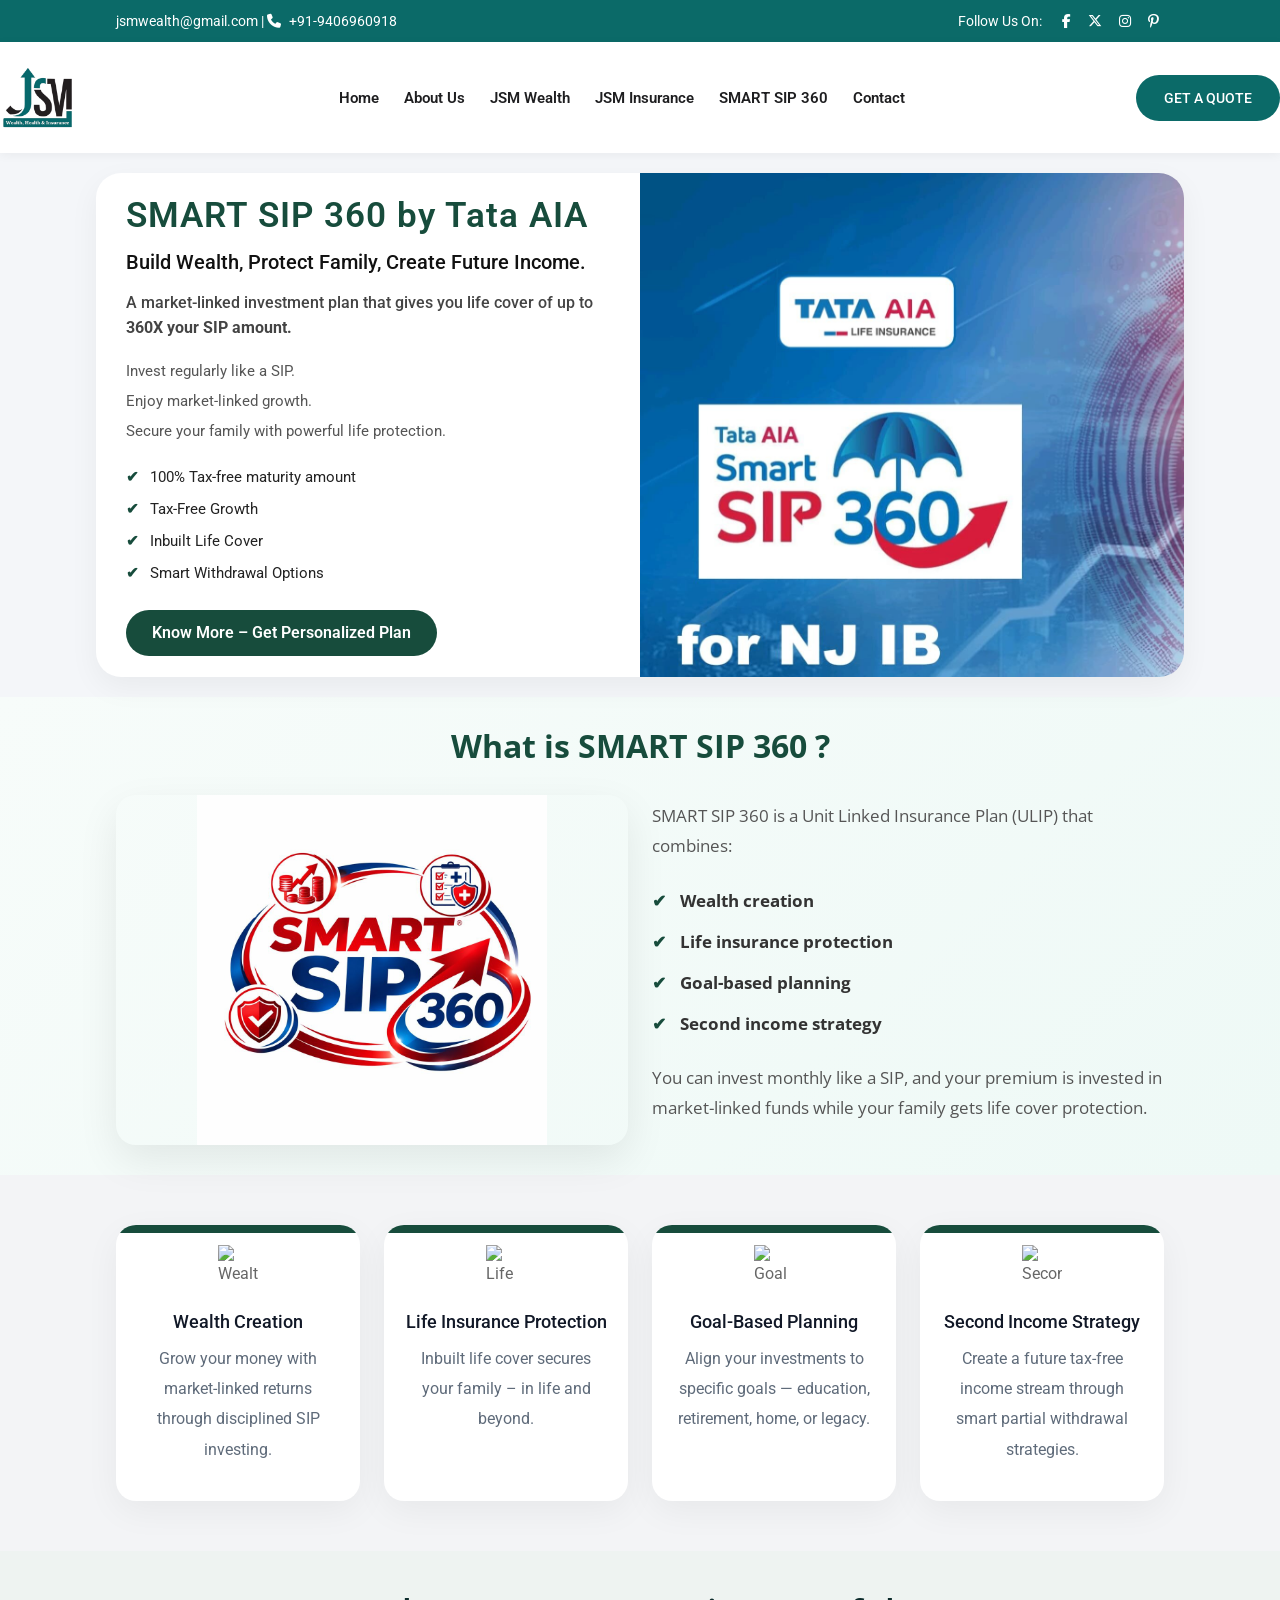
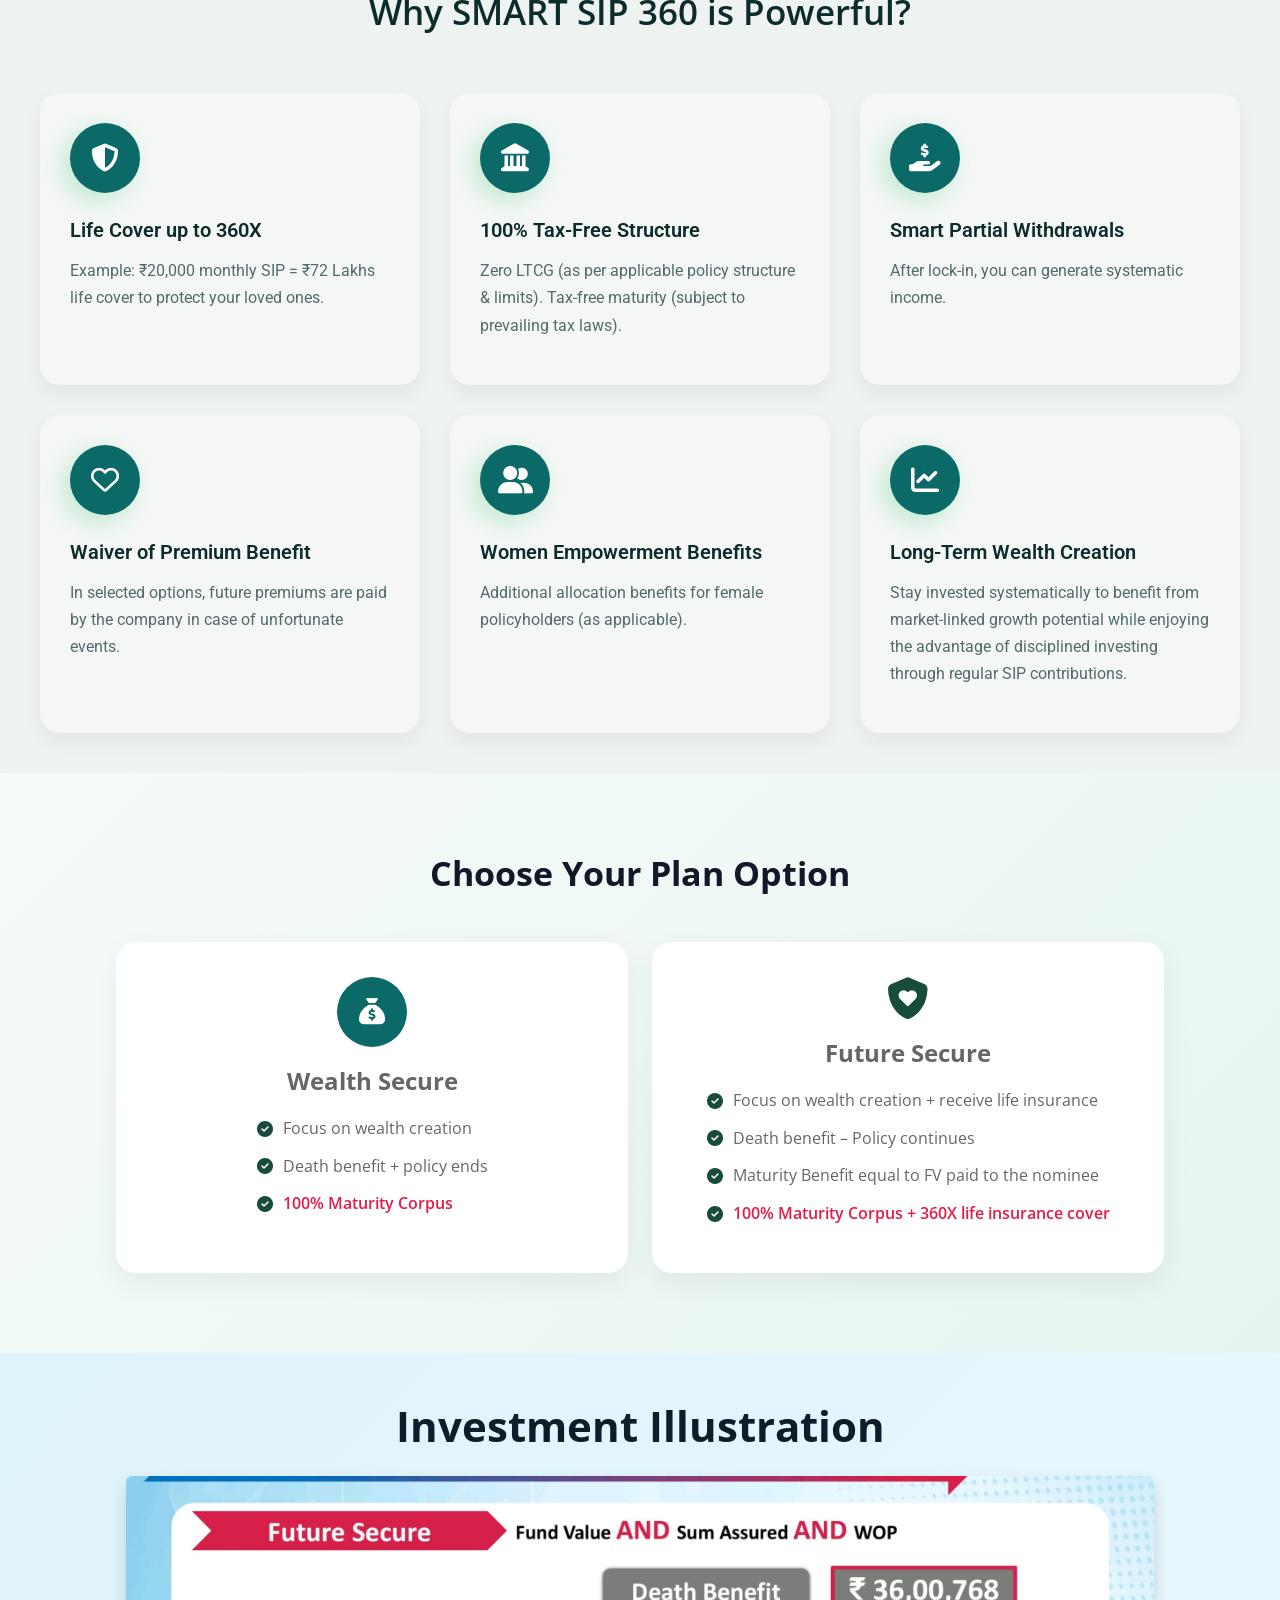
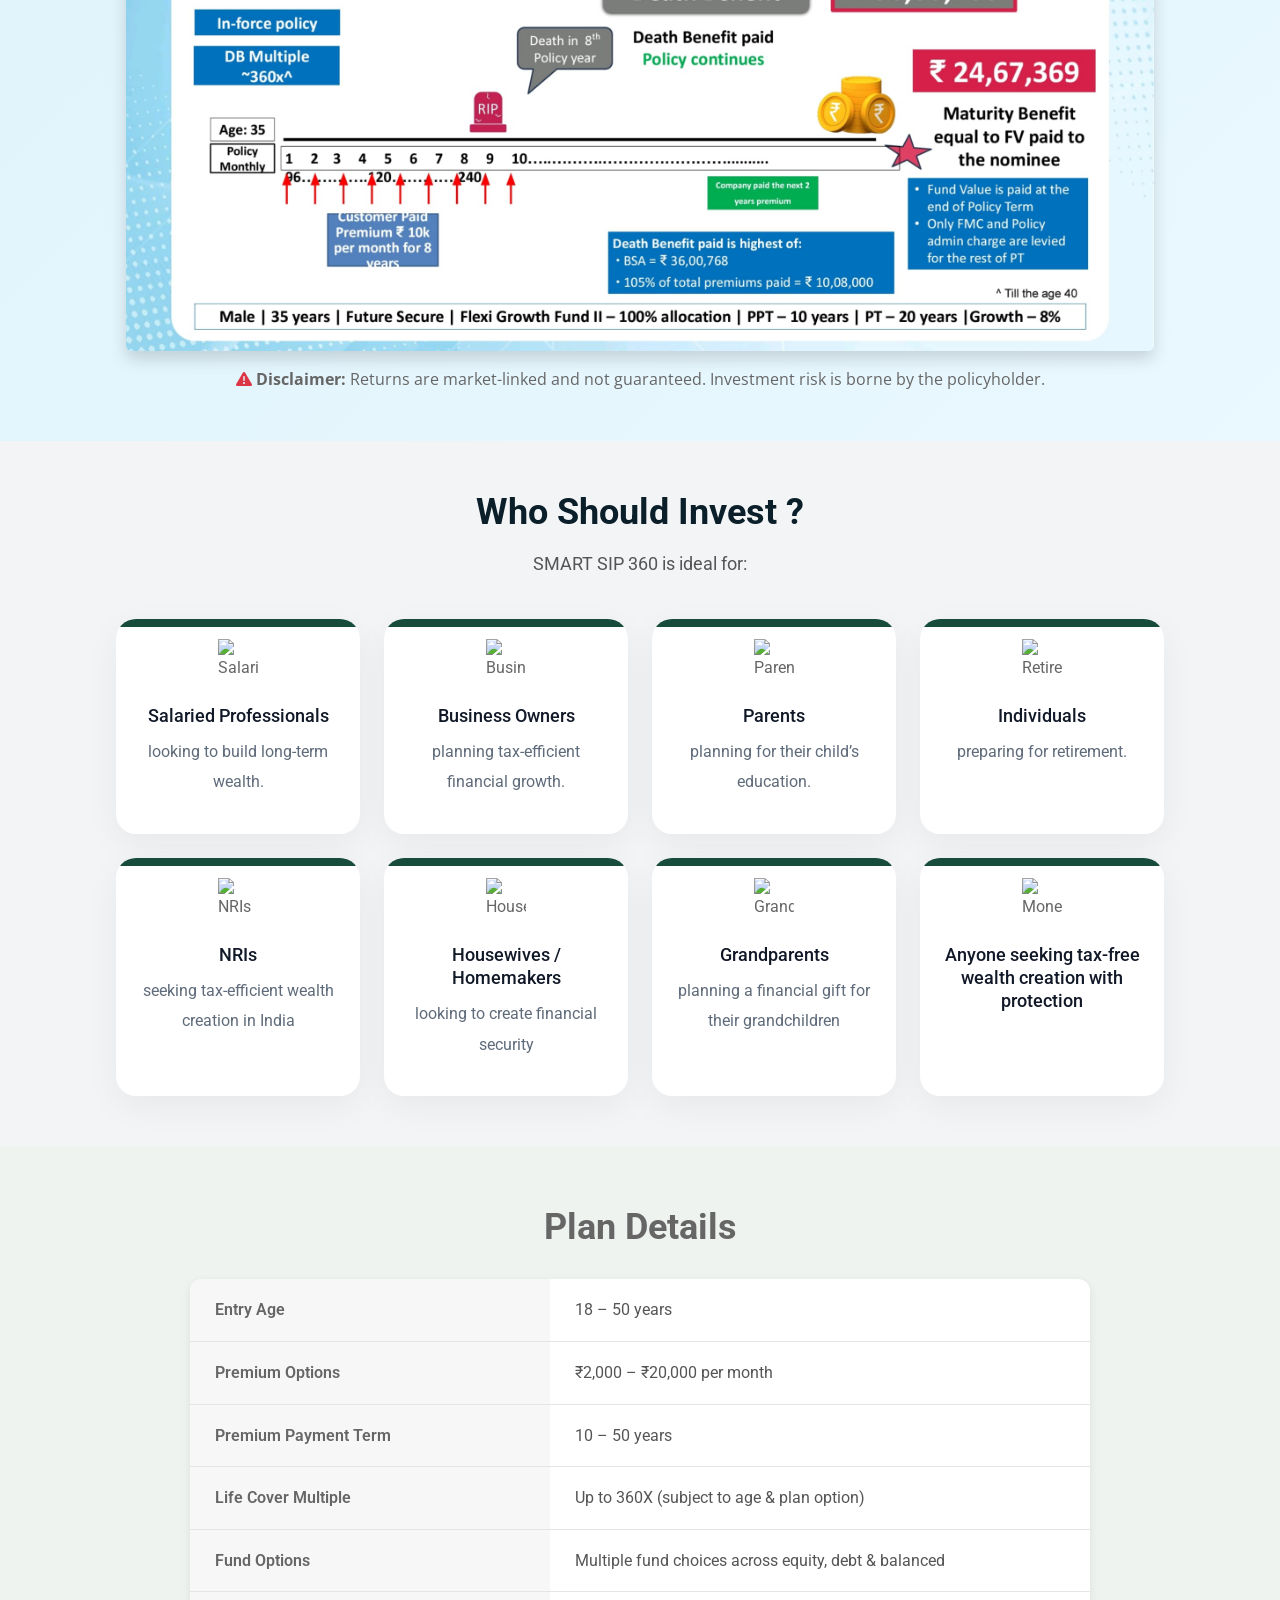
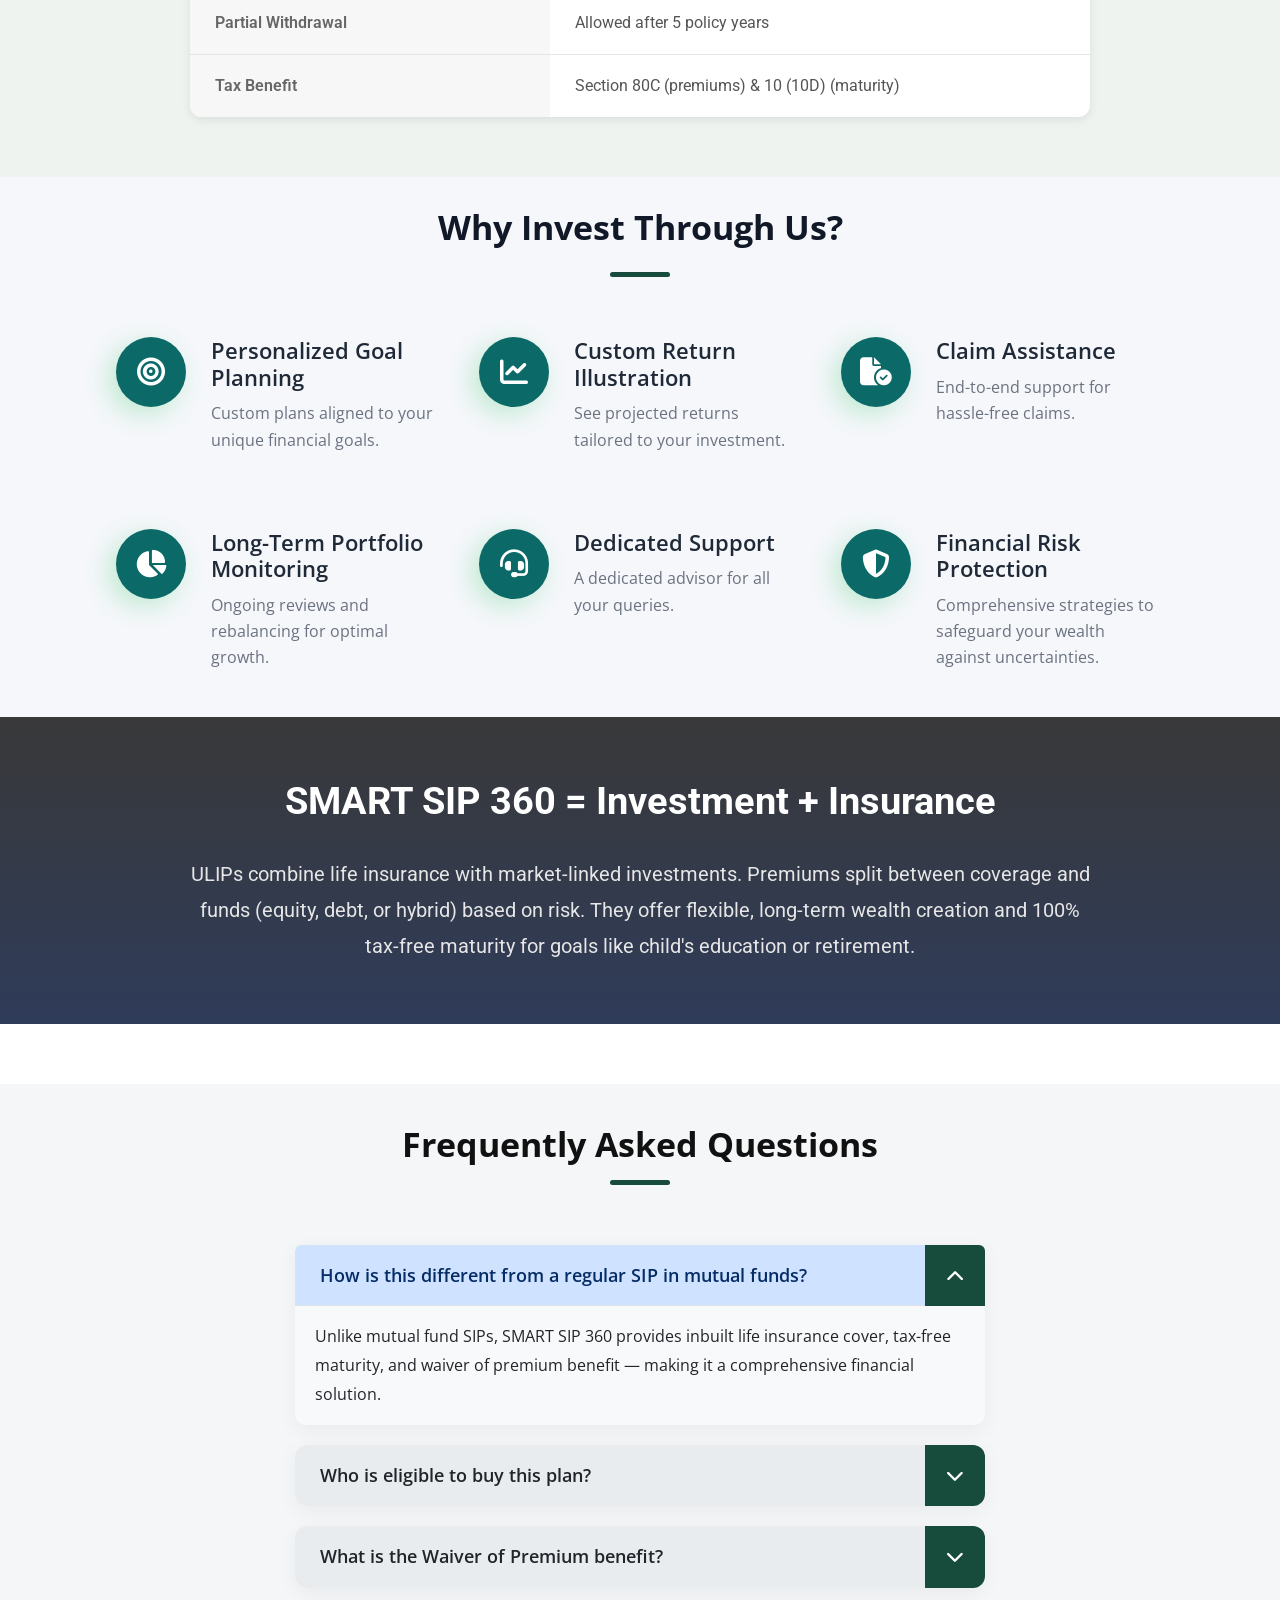
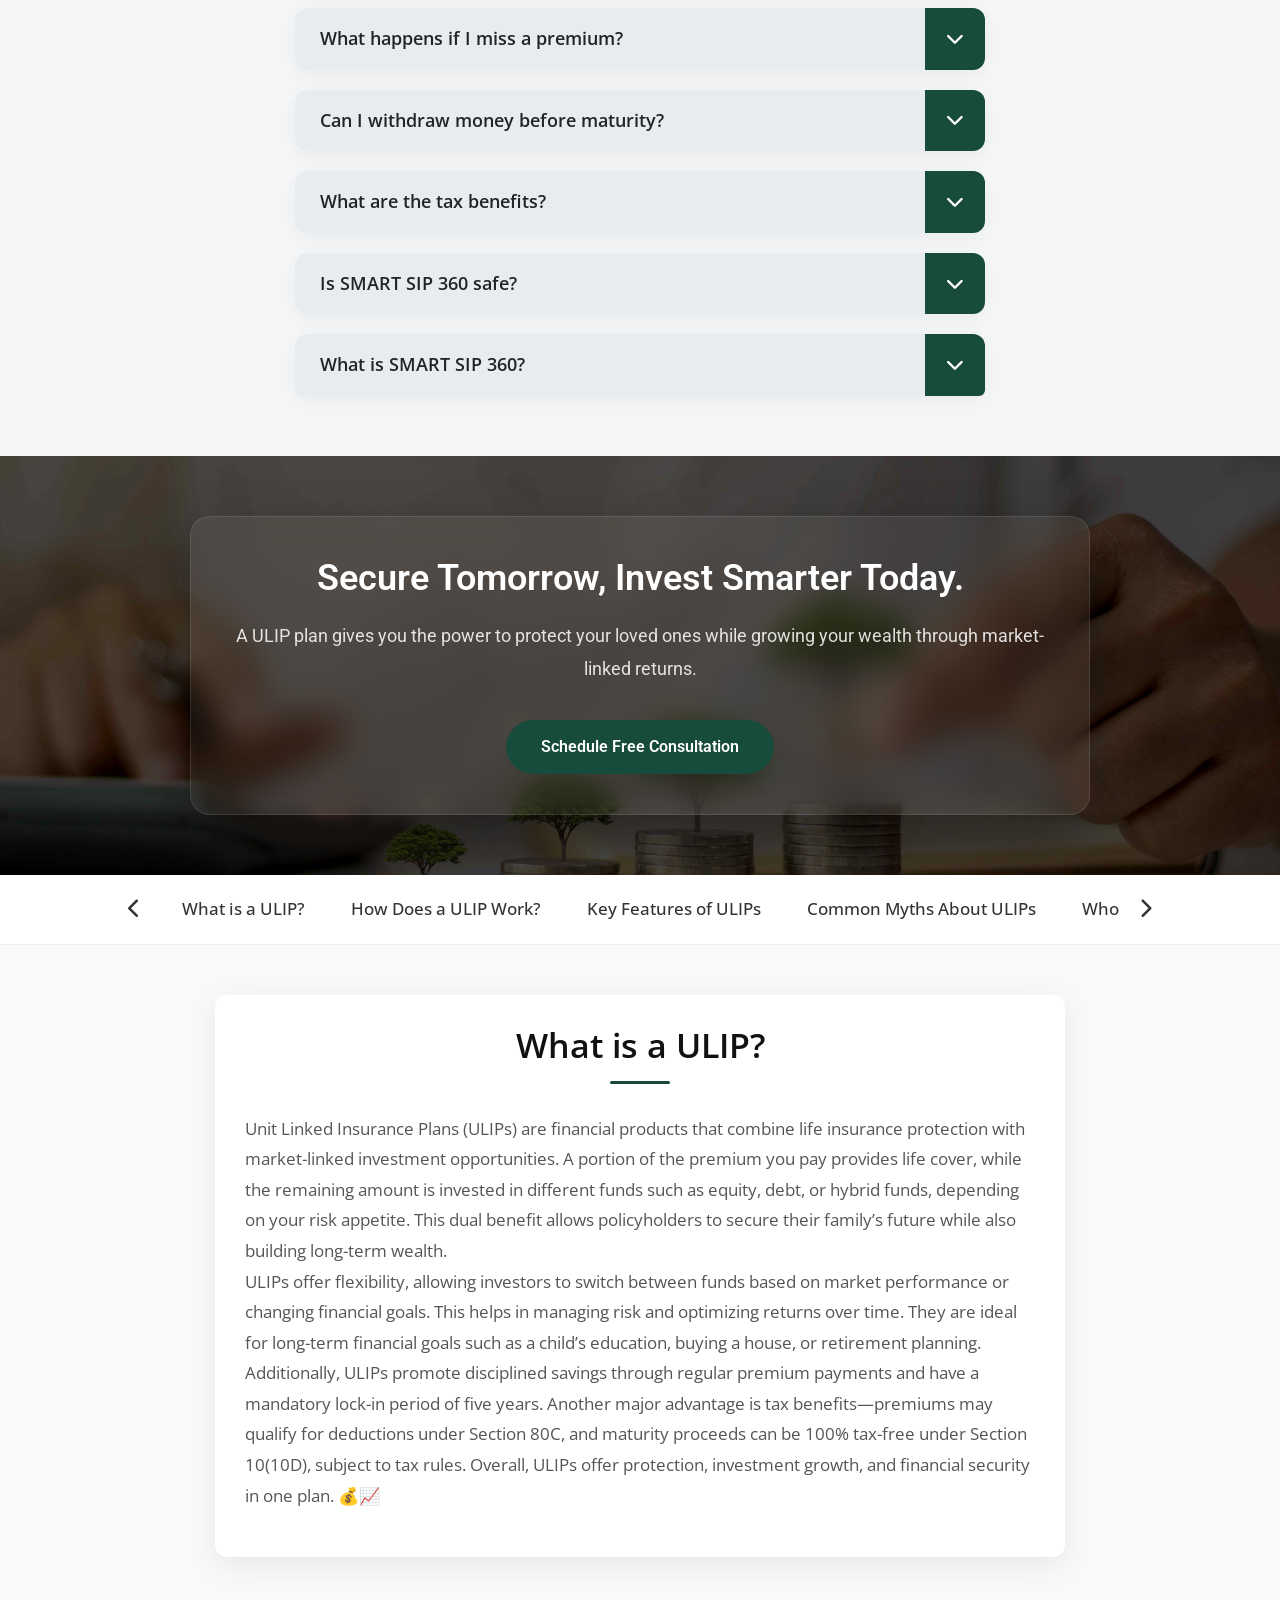
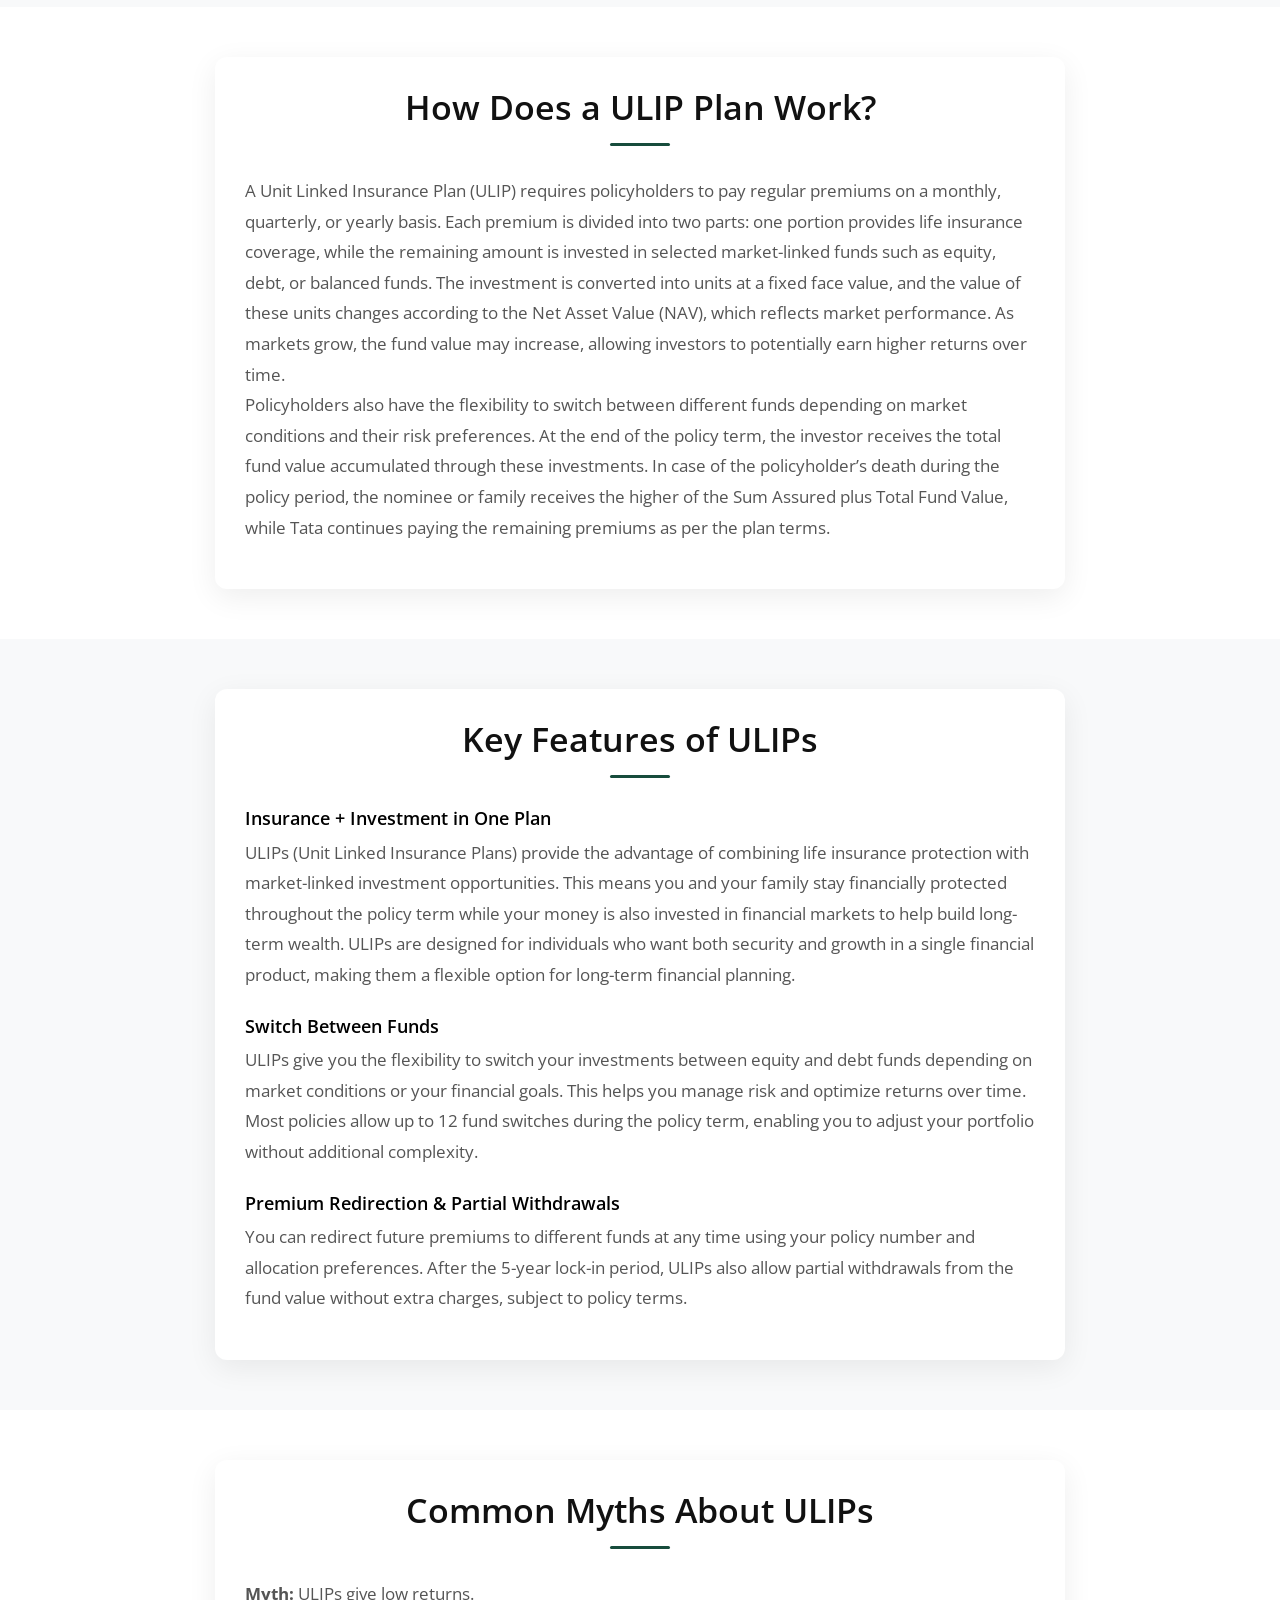
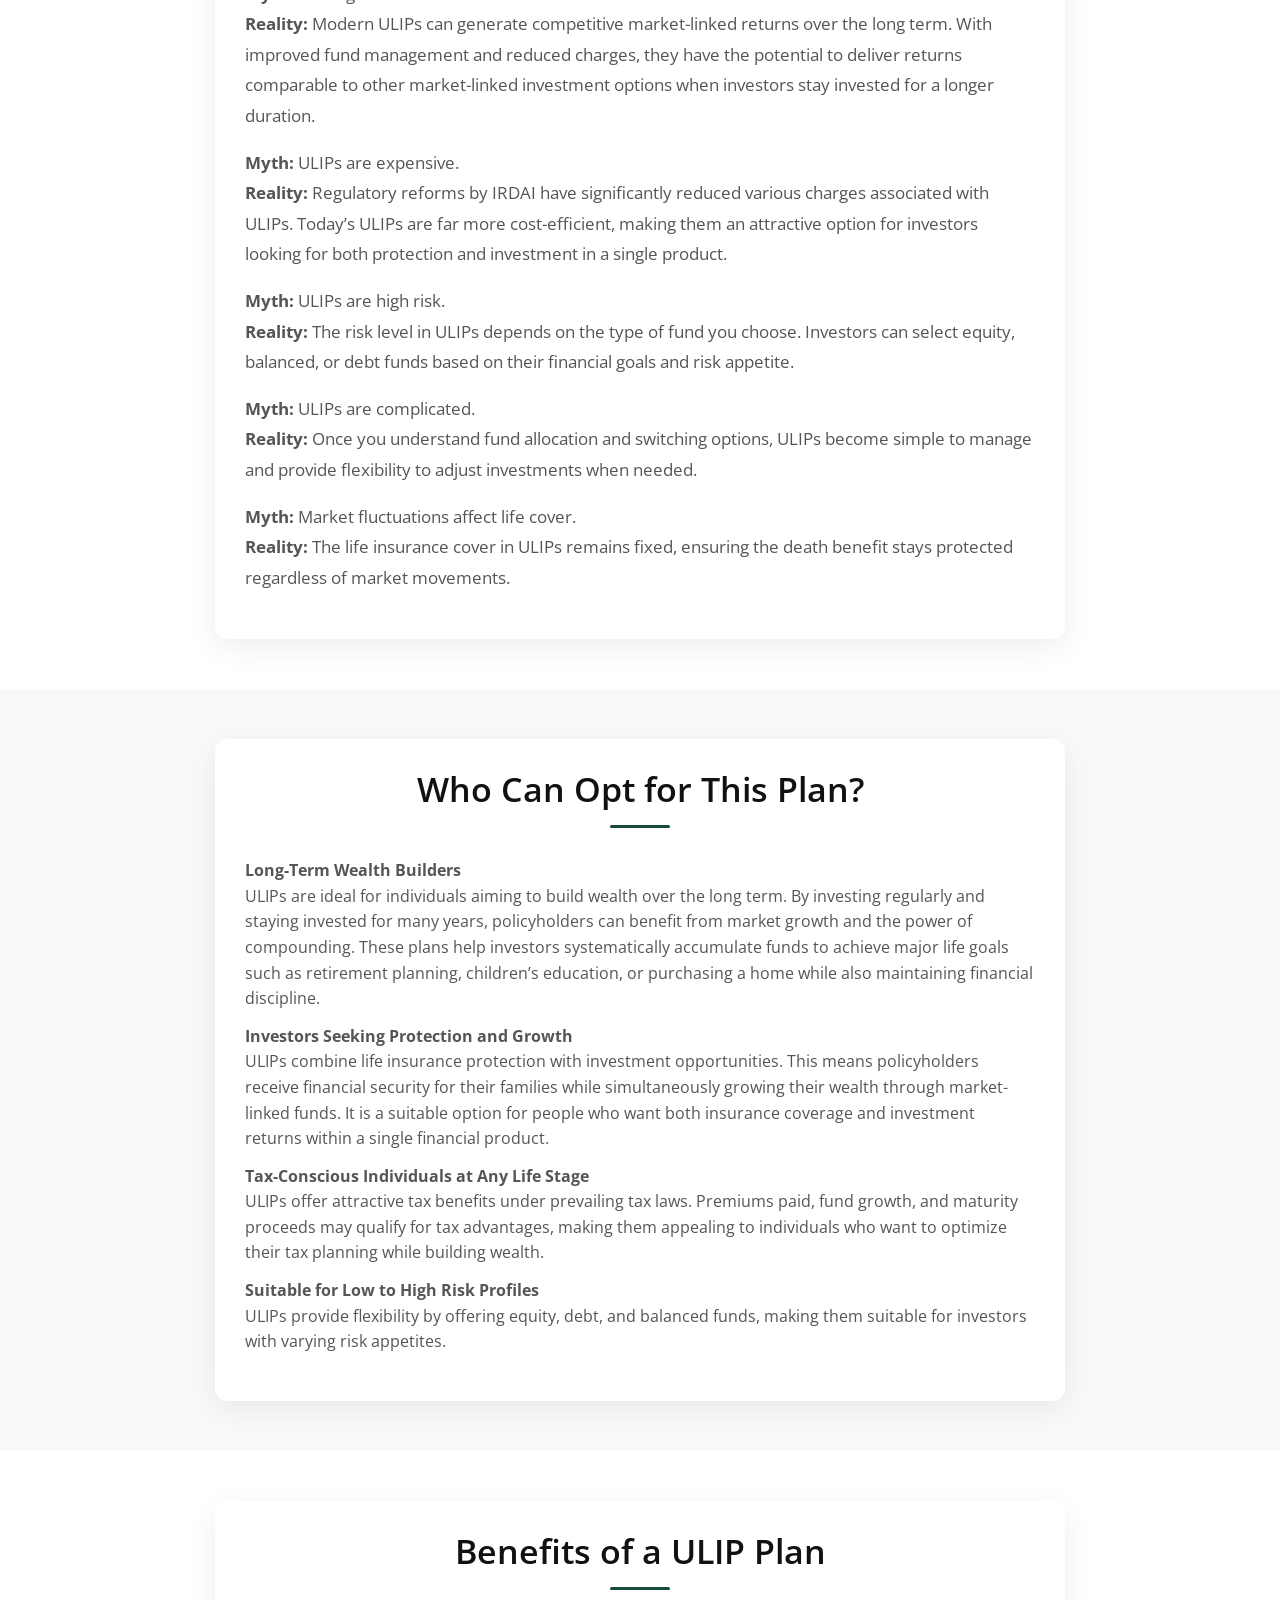
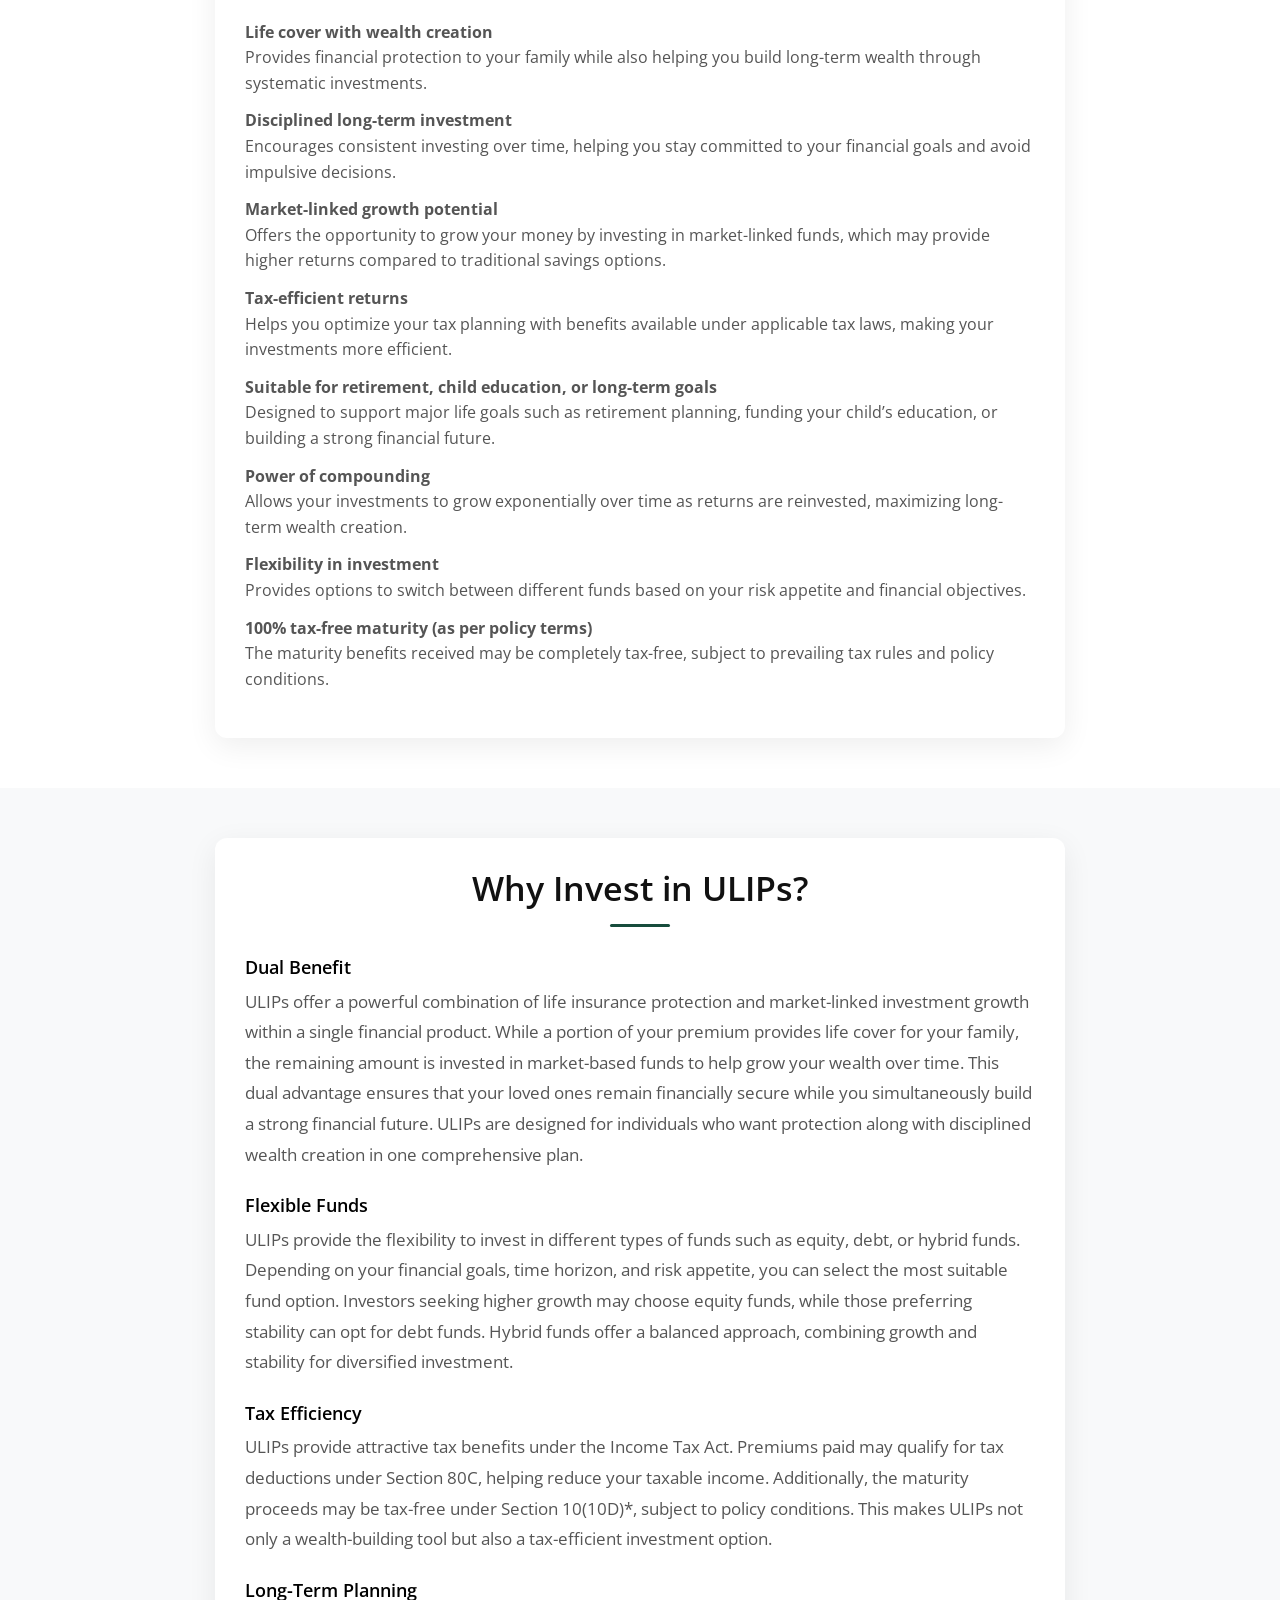
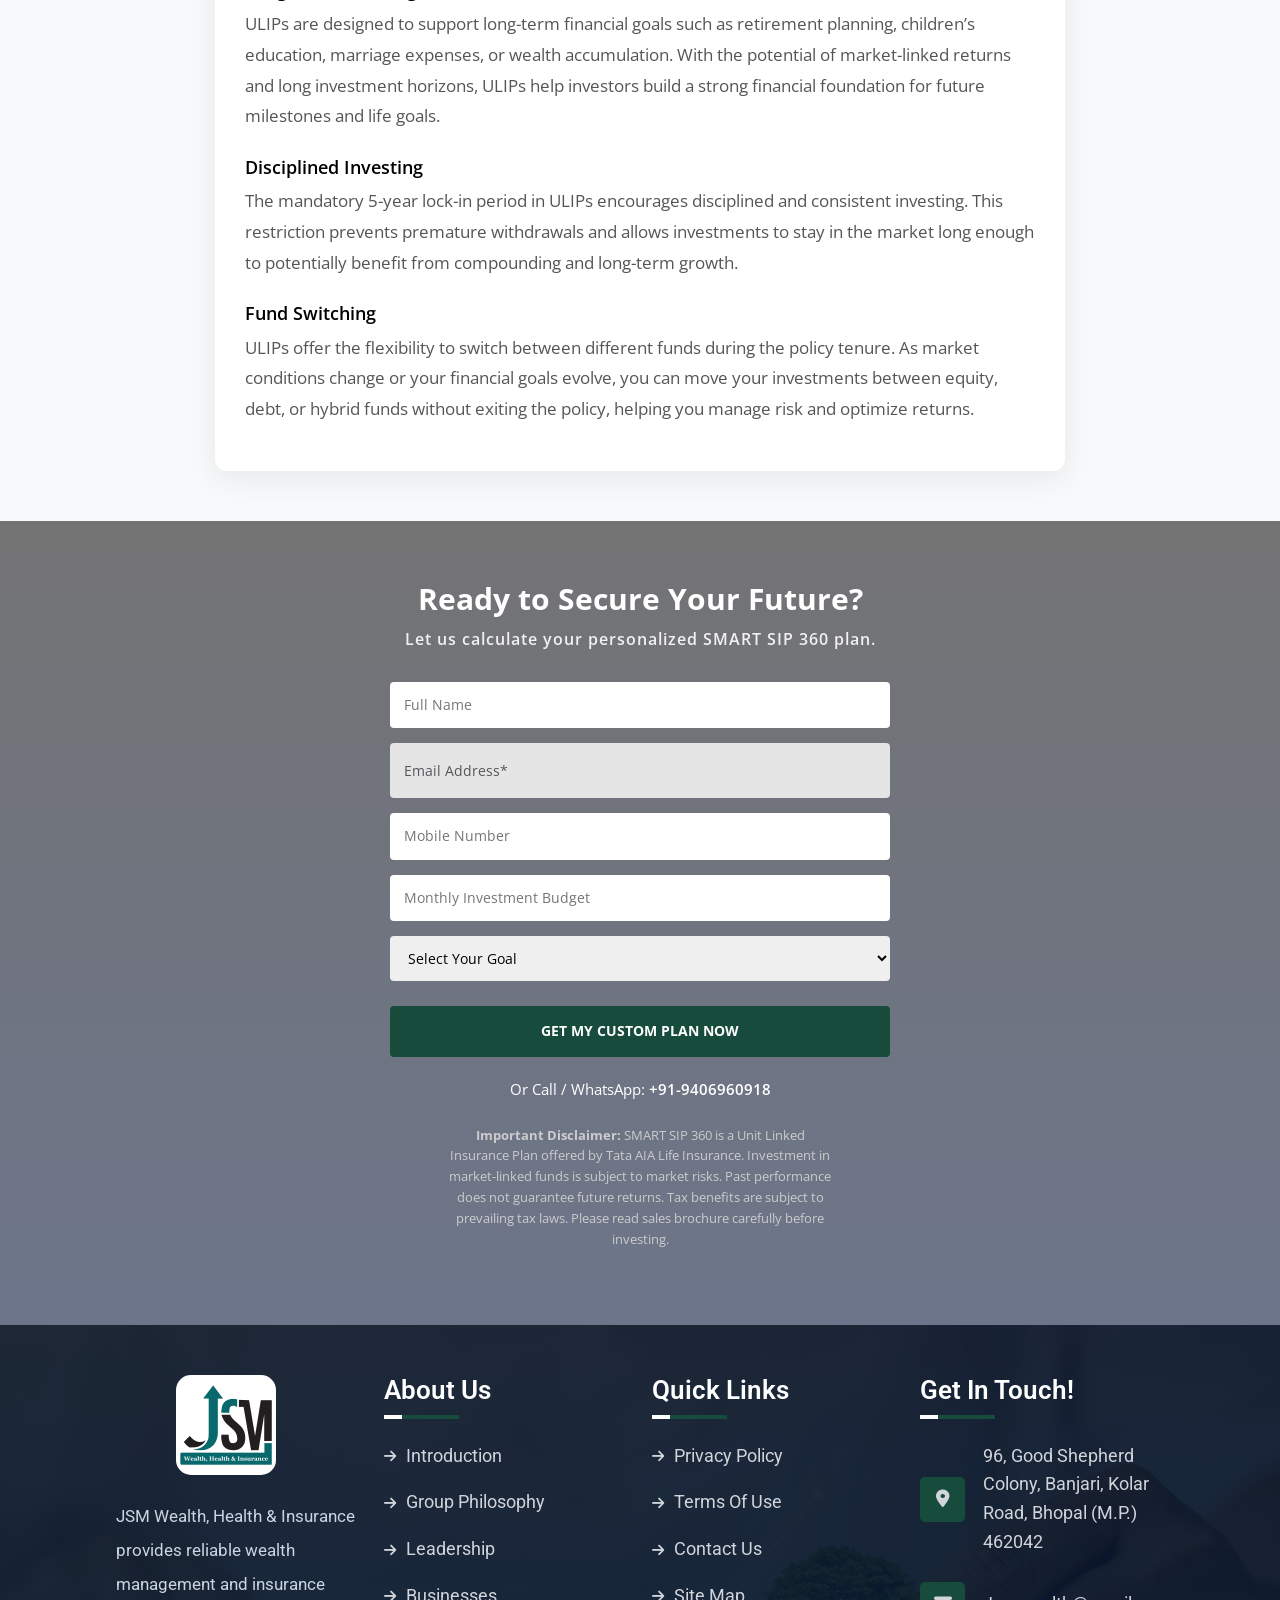
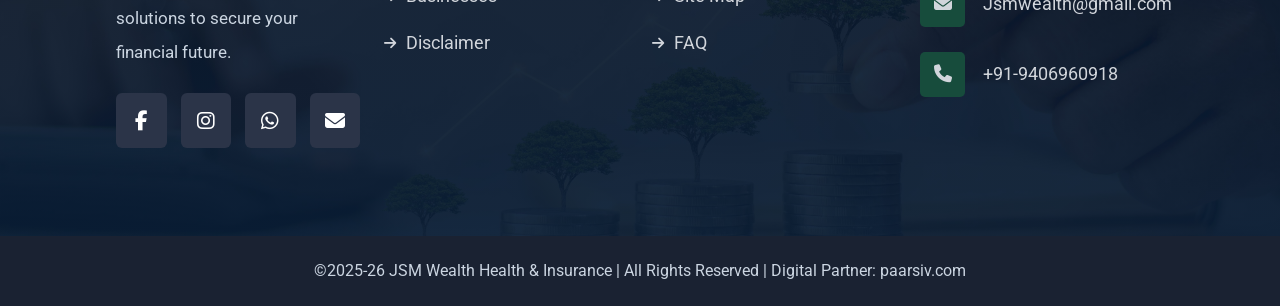
==== sip.html @ 0539e22c "Update sip.html" ====
<!doctype html>
<html lang="en">
  <head>
    <meta charset="UTF-8" />
    <meta name="viewport" content="width=device-width, initial-scale=1.0" />

    <title>JSM Wealth</title>

    <!-- owl crousal -->
    <link
      rel="stylesheet"
      href="https://cdnjs.cloudflare.com/ajax/libs/OwlCarousel2/2.3.4/assets/owl.carousel.min.css"
    />
    <link
      rel="stylesheet"
      href="https://cdnjs.cloudflare.com/ajax/libs/OwlCarousel2/2.3.4/assets/owl.theme.default.min.css"
    />

    <!-- Google Fonts -->
    <link
      href="https://fonts.googleapis.com/css2?family=Poppins:wght@400;600;900&family=Rubik:wght@400;500&display=swap"
      rel="stylesheet"
    />

    <!-- Bootstrap CSS (IMPORTANT) -->
    <link
      href="https://cdn.jsdelivr.net/npm/bootstrap@5.3.3/dist/css/bootstrap.min.css"
      rel="stylesheet"
    />

    <!-- Font Awesome -->
    <link
      rel="stylesheet"
      href="https://cdnjs.cloudflare.com/ajax/libs/font-awesome/6.5.1/css/all.min.css"
    />

    <!-- Custom CSS -->
    <link rel="stylesheet" href="styles.css" />
    <link rel="stylesheet" href="style.css" />
    <style></style>
  </head>

  <body>
    <!-- Top Bar -->
    <div class="top-bar">
      <div class="container d-flex justify-content-between align-items-center">
        <div>
          <a href="mailto:jsmwealth@gmail.com">jsmwealth@gmail.com</a>
          |
          <span><i class="fas fa-phone"></i> +91-9406960918</span>
        </div>

        <div class="social-icoons">
          <span class="me-2">Follow Us On:</span>
         
    <a href="#sip-section-2" class="social-link">
        <i class="fab fa-facebook-f"></i>
    </a>

    <a href="#sip-section-2" class="social-link">
        <i class="fab fa-x-twitter"></i>
    </a>

    <a href="#sip-section-2" class="social-link">
        <i class="fab fa-instagram"></i>
    </a>

    <a href="#sip-section-2" class="social-link">
        <i class="fab fa-pinterest-p"></i>
    </a>
        </div>
      </div>
    </div>

    <!-- Navigation -->
    <nav class="main-nav">
      <div class=" d-flex align-items-center justify-content-between">
        <div class="logo">
       <a href="index.html"><img src="jsm.logo.png" alt="JSM Wealth Logo" /></a>   
        </div>

        <!-- Toggle Button -->
        <button class="menu-toggle" id="menuToggle">☰</button>

        <ul class="nav-links align-items-center mb-0" id="navLinks">
          <li><a href="index.html">Home</a></li>
          <li><a href="#sip-section-2">About Us</a></li>

          <!-- Services Dropdown -->
          <!-- <li class="dropdown">
            <a href="#">Services <span class="arrow">▾</span></a>
            <ul class="custom-dropdown">
              <li><a href="#finance-section">Life Insurance</a></li>
              <li><a href="#finance-section">Car Insurance</a></li>
            </ul>
          </li> -->
          <li><a href="#sip-section-2">JSM Wealth</a></li>
          <li><a href="#sip-section-2">JSM Insurance</a></li>
          <li><a href="sip.html">SMART SIP 360</a></li>
          
          <li><a href="#sip-section-2">Contact</a></li>
        </ul>

        <a href="#sip-section-2" class="btn-quote">GET A QUOTE</a>
      </div>
    </nav>

    <!-- ----------------------------------About Us Section -------------------------------------------------------------------- -->

    <!-- ----------------------------------------------------------------------------------------------------------------------- -->

    <section class="sip-section">
      <div class="container p-0">
        <div class="row g-0 align-items-stretch">
          <!-- LEFT IMAGE -->
          <div class="col-lg-6 d-flex align-items-center">
            <div class="sip-content">
              <!-- Main Heading -->
              <h1 class="sip-subtitle">SMART SIP 360 by Tata AIA</h1>

              <!-- Tagline -->
              <h3 class="sip-title">
                Build Wealth, Protect Family, Create Future Income.
              </h3>

              <!-- Short Description Heading -->
              <p class="sip-title-2">
                A market-linked investment plan that gives you life cover of up
                to
                <strong>360X your SIP amount.</strong>
              </p>

              <!-- Description Points -->
              <div class="sip-description">
                <p>Invest regularly like a SIP.</p>
                <p>Enjoy market-linked growth.</p>
                <p>Secure your family with powerful life protection.</p>
              </div>

              <!-- Benefits -->
              <ul class="sip-benefits">
                <li>100% Tax-free maturity amount</li>
                <li>Tax-Free Growth</li>
                <li>Inbuilt Life Cover</li>
                <li>Smart Withdrawal Options</li>
              </ul>

              <!-- Button -->
              <a href="#sip-section-2" class="sip-btn">
                Know More – Get Personalized Plan
              </a>
            </div>
          </div>

          <!-- RIGHT CONTENT -->
          <div class="col-lg-6">
            <div class="sip-image-wrapper">
              <img src="sip2.jpg" alt="Investment Plan" />
            </div>
          </div>
        </div>
      </div>
    </section>

    <section class="about-plan-section">
      <div class="container">
        <!-- Center Heading Row -->
        <div class="row">
          <div class="col-12">
            <h2 class="about-plan-title">What is SMART SIP 360 ?</h2>
          </div>
        </div>

        <!-- Content Row -->
        <div class="row align-items-center">
          <!-- Left Image -->
          <div class="col-lg-6 plan-image-wrapper">
            <img src="111111 1.jpeg" alt="Investment Plan" />
          </div>

          <!-- Right Content -->
          <div class="col-lg-6">
            <p class="about-plan-text">
              SMART SIP 360 is a Unit Linked Insurance Plan (ULIP) that
              combines:
            </p>

            <ul class="plan-benefits">
              <li><strong>Wealth creation</strong></li>
              <li><strong>Life insurance protection</strong></li>
              <li><strong>Goal-based planning</strong></li>
              <li><strong>Second income strategy</strong></li>
            </ul>

            <p class="about-plan-text">
              You can invest monthly like a SIP, and your premium is invested in
              market-linked funds while your family gets life cover protection.
            </p>
          </div>
        </div>
      </div>
    </section>

    <!-- ----------------------Experience Box Wrapper---------------------------------------------------------------------- -->
    <section class="feature-section">
      <div class="container">
        <div class="row g-4">
          <!-- Card 1 -->
          <div class="col-lg-3 col-md-6">
            <div class="feature-card">
              <div class="feature-icon">
                <img
                  src="https://cdn-icons-png.flaticon.com/512/3135/3135706.png"
                  alt="Wealth Creation"
                />
              </div>
              <h3 class="feature-title">Wealth Creation</h3>
              <p class="feature-text">
                Grow your money with market-linked returns through disciplined
                SIP investing.
              </p>
            </div>
          </div>

          <!-- Card 2 -->
          <div class="col-lg-3 col-md-6">
            <div class="feature-card">
              <div class="feature-icon">
                <img
                  src="https://cdn-icons-png.flaticon.com/512/3064/3064197.png"
                  alt="Life Insurance Protection"
                />
              </div>
              <h3 class="feature-title">Life Insurance Protection</h3>
              <p class="feature-text">
                Inbuilt life cover secures your family – in life and beyond.
              </p>
            </div>
          </div>

          <!-- Card 3 -->
          <div class="col-lg-3 col-md-6">
            <div class="feature-card">
              <div class="feature-icon">
                <img
                  src="https://cdn-icons-png.flaticon.com/512/2910/2910791.png"
                  alt="Goal Based Planning"
                />
              </div>
              <h3 class="feature-title">Goal-Based Planning</h3>
              <p class="feature-text">
                Align your investments to specific goals — education,
                retirement, home, or legacy.
              </p>
            </div>
          </div>

          <!-- Card 4 -->
          <div class="col-lg-3 col-md-6">
            <div class="feature-card">
              <div class="feature-icon">
                <img
                  src="https://cdn-icons-png.flaticon.com/512/2331/2331970.png"
                  alt="Second Income Strategy"
                />
              </div>
              <h3 class="feature-title">Second Income Strategy</h3>
              <p class="feature-text">
                Create a future tax-free income stream through smart partial
                withdrawal strategies.
              </p>
            </div>
          </div>
        </div>
      </div>
    </section>

   
    <!-- --------------------------------------------------------------------------------------------------------------------- -->

    <section class="smart-section">
      <h2>Why SMART SIP 360 is Powerful?</h2>

      <div class="smart-grid">
        <div class="smart-card">
          <div class="icon-box">
            <i class="fa-solid fa-shield-halved"></i>
          </div>
          <h3>Life Cover up to 360X</h3>
          <p>
            Example: ₹20,000 monthly SIP = ₹72 Lakhs life cover to protect your
            loved ones.
          </p>
        </div>

        <div class="smart-card">
          <div class="icon-box">
            <i class="fa-solid fa-landmark"></i>
          </div>
          <h3>100% Tax-Free Structure</h3>
          <p>
            Zero LTCG (as per applicable policy structure & limits). Tax-free
            maturity (subject to prevailing tax laws).
          </p>
        </div>

        <div class="smart-card">
          <div class="icon-box">
            <i class="fa-solid fa-hand-holding-dollar"></i>
          </div>
          <h3>Smart Partial Withdrawals</h3>
          <p>After lock-in, you can generate systematic income.</p>
        </div>

        <div class="smart-card">
          <div class="icon-box">
            <i class="fa-regular fa-heart"></i>
          </div>
          <h3>Waiver of Premium Benefit</h3>
          <p>
            In selected options, future premiums are paid by the company in case
            of unfortunate events.
          </p>
        </div>

        <div class="smart-card">
          <div class="icon-box">
            <i class="fa-solid fa-user-group"></i>
          </div>
          <h3>Women Empowerment Benefits</h3>
          <p>
            Additional allocation benefits for female policyholders (as
            applicable).
          </p>
        </div>
        <div class="smart-card">
          <div class="icon-box">
            <i class="fa-solid fa-chart-line"></i>
          </div>
          <h3>Long-Term Wealth Creation</h3>
          <p>
            Stay invested systematically to benefit from market-linked growth
            potential while enjoying the advantage of disciplined investing
            through regular SIP contributions.
          </p>
        </div>
      </div>
    </section>

    <section class="plan-section">
      <div class="container">
        <div class="text-center mb-5">
          <h2 class="section-title">Choose Your Plan Option</h2>
        </div>

        <div class="row g-4">
          <!-- Wealth Secure -->
          <div class="col-md-6 col-lg-6">
            <div class="plan-card text-center">
              <div class="plan-icon wealth-icon">
                <i class="fa-solid fa-sack-dollar"></i>
              </div>

              <h3 class="plan-title">Wealth Secure</h3>

              <ul class="text-start">
                <li>
                  <i class="fa-solid fa-circle-check check"></i> Focus on wealth
                  creation
                </li>
                <li>
                  <i class="fa-solid fa-circle-check check"></i> Death benefit +
                  policy ends
                </li>
                <li>
                  <i class="fa-solid fa-circle-check check"></i>
                  <span class="highlight">100% Maturity Corpus</span>
                </li>
              </ul>
            </div>
          </div>

          <!-- Future Secure -->
          <div class="col-md-6 col-lg-6">
            <div class="plan-card text-center">
              <div class="plan-icon future-icon">
                <i class="fa-solid fa-shield-heart"></i>
              </div>

              <h3 class="plan-title">Future Secure</h3>

              <ul class="text-start">
                <li>
                  <i class="fa-solid fa-circle-check check"></i> Focus on wealth creation + receive life insurance  
                </li>
                <li>
                  <i class="fa-solid fa-circle-check check"></i> Death benefit –
                  Policy continues
                </li>
                <li>
                  <i class="fa-solid fa-circle-check check"></i> Maturity Benefit equal to FV paid to the nominee 
                </li>
                <li>
                  <i class="fa-solid fa-circle-check check"></i>
                  <span class="highlight">100% Maturity Corpus + 360X life insurance cover </span>
                </li>
              </ul>
            </div>
          </div>
        </div>
      </div>
    </section>

    <section class="container-fluid py-5 disclaimer-container">
      <!-- Heading -->
      <div class="text-center mb-4">
        <h1 class="main-headings">Investment Illustration</h1>
      </div>

      <!-- Image Section -->
      <div class="image-container text-center mb-3 container">
        <img
          src="InvestmentIllust.jpg"
          alt="Investment Illustration"
          class="img-fluid rounded shadow"
        />
      </div>

      <!-- Disclaimer -->
      <div class="disclaimer-box text-center">
        <i class="fa-solid fa-triangle-exclamation disclaimer-icon"></i>
        <strong>Disclaimer:</strong> Returns are market-linked and not
        guaranteed. Investment risk is borne by the policyholder.
      </div>
    </section>

   <section class="feature-section">
    <div class="text-center">
          <h2 class="who-invest-title">Who Should Invest ?</h2>
           <p class="who-invest-subtitle">SMART SIP 360 is ideal for:</p> 
        </div>
  <div class="container">
    <div class="row g-4">

      <!-- Card 1 -->
      <div class="col-lg-3 col-md-6">
        <div class="feature-card">
          <div class="feature-icon">
            <img src="https://cdn-icons-png.flaticon.com/512/1995/1995574.png" alt="Salaried Professionals"/>
          </div>
          <h3 class="feature-title"> Salaried Professionals </h3>
          <p class="feature-text">
            looking to build long-term wealth.
          </p>
        </div>
      </div>

      <!-- Card 2 -->
      <div class="col-lg-3 col-md-6">
        <div class="feature-card">
          <div class="feature-icon">
            <img src="https://cdn-icons-png.flaticon.com/512/3135/3135715.png" alt="Business Owners"/>
          </div>
          <h3 class="feature-title">Business Owners</h3>
          <p class="feature-text">
            planning tax-efficient financial growth.
          </p>
        </div>
      </div>

      <!-- Card 3 -->
      <div class="col-lg-3 col-md-6">
        <div class="feature-card">
          <div class="feature-icon">
            
            <img src="https://cdn-icons-png.flaticon.com/512/4140/4140048.png" alt="Parents"/>
          </div>
          <h3 class="feature-title"> Parents </h3>
          <p class="feature-text">
            planning for their child’s education.
          </p>
        </div>
      </div>

      <!-- Card 4 -->
      <div class="col-lg-3 col-md-6">
        <div class="feature-card">
          <div class="feature-icon">
            <img src="https://cdn-icons-png.flaticon.com/512/1077/1077012.png" alt="Retirement"/>
          </div>
          <h3 class="feature-title"> Individuals</h3>
          <p class="feature-text">
            preparing for retirement.
          </p>
        </div>
      </div>

      <!-- Card 5 -->
      <div class="col-lg-3 col-md-6">
        <div class="feature-card">
          <div class="feature-icon">
            <img src="https://cdn-icons-png.flaticon.com/512/3135/3135789.png" alt="NRIs"/>
          </div>
          <h3 class="feature-title"> NRIs</h3>
          <p class="feature-text">
            seeking tax-efficient wealth creation in India
          </p>
        </div>
      </div>

      <!-- Card 6 -->
      <div class="col-lg-3 col-md-6">
        <div class="feature-card">
          <div class="feature-icon">
            <img src="https://cdn-icons-png.flaticon.com/512/4140/4140047.png" alt="Housewives"/>
          </div>
          <h3 class="feature-title"> Housewives / Homemakers</h3>
          <p class="feature-text">
            looking to create financial security 
          </p>
        </div>
      </div>

      <!-- Card 7 -->
      <div class="col-lg-3 col-md-6">
        <div class="feature-card">
          <div class="feature-icon">
            <img src="https://cdn-icons-png.flaticon.com/512/3048/3048122.png" alt="Grandparents"/>
            
          </div>
          <h3 class="feature-title"> Grandparents</h3>
          <p class="feature-text">
            planning a financial gift for their grandchildren 
          </p>
        </div>
      </div>

      <!-- Card 8 -->
    <!-- Card 8 -->
<div class="col-lg-3 col-md-6">
  <div class="feature-card">
    <div class="feature-icon">
      <img src="https://cdn-icons-png.flaticon.com/512/3135/3135706.png" alt="Money Wealth"/>
    </div>
    <h3 class="feature-title"> Anyone seeking tax-free wealth creation with protection </h3>
  </div>
</div>

    </div>
  </div>
</section>

   <section class="policy-section">
  <div class="policy-container">  
    <h2 class="policy-title">Plan Details</h2>

    <div class="policy-card">
      <div class="policy-row">
        <div class="policy-label">Entry Age</div>
        <div class="policy-value">18 – 50 years</div>
      </div>

      <div class="policy-row">
        <div class="policy-label">Premium Options</div>
        <div class="policy-value">₹2,000 – ₹20,000 per month</div>
      </div>

      <div class="policy-row">
        <div class="policy-label">Premium Payment Term</div>
        <div class="policy-value">10 – 50 years</div>
      </div>

      <div class="policy-row">
        <div class="policy-label">Life Cover Multiple</div>
        <div class="policy-value">Up to 360X (subject to age & plan option)</div>
      </div>

      <div class="policy-row">
        <div class="policy-label">Fund Options</div>
        <div class="policy-value">Multiple fund choices across equity, debt & balanced</div>
      </div>

      <div class="policy-row">
        <div class="policy-label">Partial Withdrawal</div>
        <div class="policy-value">Allowed after 5 policy years</div>
      </div>

      <div class="policy-row">
        <div class="policy-label">Tax Benefit</div>
        <div class="policy-value">Section 80C (premiums) & 10 (10D) (maturity)</div>
      </div>
    </div>
  </div>
</section>

    <section class="services">
      <div class="container">
        <h2 class="section-title">Why Invest Through Us?</h2>
        <div class="title-underline"></div>

        <div class="services-grid">
          <div class="service-item">
            <div class="icon-box">
              <i class="fa-solid fa-bullseye"></i>
            </div>
            <div>
              <h3>Personalized Goal Planning</h3>
              <p>Custom plans aligned to your unique financial goals.</p>
            </div>
          </div>

          <div class="service-item">
            <div class="icon-box">
              <i class="fa-solid fa-chart-line"></i>
            </div>
            <div>
              <h3>Custom Return Illustration</h3>
              <p>See projected returns tailored to your investment.</p>
            </div>
          </div>

          <div class="service-item">
            <div class="icon-box">
              <i class="fa-solid fa-file-circle-check"></i>
            </div>
            <div>
              <h3>Claim Assistance</h3>
              <p>End-to-end support for hassle-free claims.</p>
            </div>
          </div>

          <div class="service-item">
            <div class="icon-box">
              <i class="fa-solid fa-chart-pie"></i>
            </div>
            <div>
              <h3>Long-Term Portfolio Monitoring</h3>
              <p>Ongoing reviews and rebalancing for optimal growth.</p>
            </div>
          </div>

          <div class="service-item">
            <div class="icon-box">
              <i class="fa-solid fa-headset"></i>
            </div>
            <div>
              <h3>Dedicated Support</h3>
              <p>A dedicated advisor for all your queries.</p>
            </div>
          </div>

          <div class="service-item">
            <div class="icon-box">
              <i class="fa-solid fa-shield-halved"></i>
            </div>
            <div>
              <h3>Financial Risk Protection</h3>
              <p>
                Comprehensive strategies to safeguard your wealth against
                uncertainties.
              </p>
            </div>
          </div>
        </div>
      </div>
    </section>


    <section class="smart-hero">
      <!-- <div class="icon"><i class="fa-solid fa-bolt"></i></div> -->

      <h1>SMART SIP 360 = Investment + Insurance</h1>

      <p>
        ULIPs combine life insurance with market-linked investments. Premiums
        split between coverage and funds (equity, debt, or hybrid) based on
        risk. They offer flexible, long-term wealth creation and 100% tax-free
        maturity for goals like child's education or retirement.
      </p>
    </section>

     <section class="faq-section">
      <div class="container">
        <div class="row justify-content-center">
          <div class="col-lg-8 text-center">
            <h2 class="faq-title">Frequently Asked Questions</h2>
            <div class="title-underline"></div>

            <div class="accordion text-start" id="faqAccordion">
              <!-- 1 -->
              <div class="accordion-item">
                <h2 class="accordion-header">
                  <button
                    class="accordion-button"
                    data-bs-toggle="collapse"
                    data-bs-target="#faq1"
                  >
                    How is this different from a regular SIP in mutual funds?
                    <span class="icon-boxs"
                      ><i class="fa-solid fa-chevron-down"></i
                    ></span>
                  </button>
                </h2>
                <div
                  id="faq1"
                  class="accordion-collapse collapse show"
                  data-bs-parent="#faqAccordion"
                >
                  <div class="accordion-body">
                    Unlike mutual fund SIPs, SMART SIP 360 provides inbuilt life
                    insurance cover, tax-free maturity, and waiver of premium
                    benefit — making it a comprehensive financial solution.
                  </div>
                </div>
              </div>

              <!-- 2 -->
              <div class="accordion-item">
                <h2 class="accordion-header">
                  <button
                    class="accordion-button collapsed"
                    data-bs-toggle="collapse"
                    data-bs-target="#faq2"
                  >
                    Who is eligible to buy this plan?
                    <span class="icon-boxs"
                      ><i class="fa-solid fa-chevron-down"></i
                    ></span>
                  </button>
                </h2>
                <div
                  id="faq2"
                  class="accordion-collapse collapse"
                  data-bs-parent="#faqAccordion"
                >
                  <div class="accordion-body">
                    Anyone aged 18 to 50 years can purchase this plan. Minors can
                    be covered through parent proposals.
                  </div>
                </div>
              </div>

              <!-- 3 -->
              <div class="accordion-item">
                <h2 class="accordion-header">
                  <button
                    class="accordion-button collapsed"
                    data-bs-toggle="collapse"
                    data-bs-target="#faq3"
                  >
                    What is the Waiver of Premium benefit?
                    <span class="icon-boxs"
                      ><i class="fa-solid fa-chevron-down"></i
                    ></span>
                  </button>
                </h2>
                <div
                  id="faq3"
                  class="accordion-collapse collapse"
                  data-bs-parent="#faqAccordion"
                >
                  <div class="accordion-body">
                    If the policyholder passes away during the premium payment
                    term, all future premiums are waived by the insurance
                    company. The policy continues for the benefit of the family.
                  </div>
                </div>
              </div>

              <!-- 4 -->
              <div class="accordion-item">
                <h2 class="accordion-header">
                  <button
                    class="accordion-button collapsed"
                    data-bs-toggle="collapse"
                    data-bs-target="#faq4"
                  >
                    What happens if I miss a premium?
                    <span class="icon-boxs"
                      ><i class="fa-solid fa-chevron-down"></i
                    ></span>
                  </button>
                </h2>
                <div
                  id="faq4"
                  class="accordion-collapse collapse"
                  data-bs-parent="#faqAccordion"
                >
                  <div class="accordion-body">
                    There is a grace period. If premiums remain unpaid, the
                    policy may convert to paid-up or discontinued status. We
                    recommend setting up auto-debit to avoid lapses.
                  </div>
                </div>
              </div>

              <!-- 5 -->
              <div class="accordion-item">
                <h2 class="accordion-header">
                  <button
                    class="accordion-button collapsed"
                    data-bs-toggle="collapse"
                    data-bs-target="#faq5"
                  >
                    Can I withdraw money before maturity?
                    <span class="icon-boxs"
                      ><i class="fa-solid fa-chevron-down"></i
                    ></span>
                  </button>
                </h2>
                <div
                  id="faq5"
                  class="accordion-collapse collapse"
                  data-bs-parent="#faqAccordion"
                >
                  <div class="accordion-body">
                    Yes, partial withdrawals are allowed after 5 completed
                    policy years, subject to terms and conditions.
                  </div>
                </div>
              </div>

              <!-- 6 -->
              <div class="accordion-item">
                <h2 class="accordion-header">
                  <button
                    class="accordion-button collapsed"
                    data-bs-toggle="collapse"
                    data-bs-target="#faq6"
                  >
                    What are the tax benefits?
                    <span class="icon-boxs"
                      ><i class="fa-solid fa-chevron-down"></i
                    ></span>
                  </button>
                </h2>
                <div
                  id="faq6"
                  class="accordion-collapse collapse"
                  data-bs-parent="#faqAccordion"
                >
                  <div class="accordion-body">
                    Premiums qualify for deduction under Section 80C, and
                    maturity proceeds are tax-free under Section 10(10D),
                    subject to applicable conditions.
                  </div>
                </div>
              </div>

              <!-- 7 -->
              <div class="accordion-item">
                <h2 class="accordion-header">
                  <button
                    class="accordion-button collapsed"
                    data-bs-toggle="collapse"
                    data-bs-target="#faq7"
                  >
                    Is SMART SIP 360 safe?
                    <span class="icon-boxs"
                      ><i class="fa-solid fa-chevron-down"></i
                    ></span>
                  </button>
                </h2>
                <div
                  id="faq7"
                  class="accordion-collapse collapse"
                  data-bs-parent="#faqAccordion"
                >
                  <div class="accordion-body">
                    Like all market-linked plans, returns depend on fund
                    performance. However, the life cover component guarantees
                    protection for your family.
                  </div>
                </div>
              </div>

              <!-- 8 -->
              <div class="accordion-item">
                <h2 class="accordion-header">
                  <button
                    class="accordion-button collapsed"
                    data-bs-toggle="collapse"
                    data-bs-target="#faq8"
                  >
                    What is SMART SIP 360?
                    <span class="icon-boxs"
                      ><i class="fa-solid fa-chevron-down"></i
                    ></span>
                  </button>
                </h2>
                <div
                  id="faq8"
                  class="accordion-collapse collapse"
                  data-bs-parent="#faqAccordion"
                >
                  <div class="accordion-body">
                    SMART SIP 360 is a ULIP (Unit Linked Insurance Plan) that
                    combines systematic investment with life insurance, offering
                    up to 360X life cover.
                  </div>
                </div>
              </div>
            </div>
          </div>
        </div>
      </div>
    </section>

      <!-- =========================
        UNIQUE CTA SECTION
========================= -->

    <section class="ulip-cta-unique">
      <div class="cta-overlay"></div>

      <div class="container">
        <div class="cta-card">
          <h2>Secure Tomorrow, Invest Smarter Today.</h2>

          <p>
            A ULIP plan gives you the power to protect your loved ones while
            growing your wealth through market-linked returns.
          </p>

          <div class="cta-actions">
            <a href="#sip-section-2" class="cta-btn-primary">Schedule Free Consultation</a>
          </div>
        </div>
      </div>
    </section>

  <section class="ulip">
      <!-- NAVBAR -->
      <section class="ulip-nav-section" id="ulipNav">
        <div class="container">
          <div class="ulip-nav-wrapper">
            <div class="nav-arrow" id="scrollLeft">
              <i class="fa fa-chevron-left"></i>
            </div>

            <div class="ulip-links" id="ulipNavLinks">
              <a href="#section1">What is a ULIP?</a>
              <a href="#section2">How Does a ULIP Work?</a>
              <a href="#section3">Key Features of ULIPs</a>
              <a href="#section4">Common Myths About ULIPs</a>
              <a href="#section5">Who Can Opt for This Plan?</a>
              <a href="#section6">Benefits of a ULIP Plan</a>
              <a href="#section7">Why Invest in ULIPs?</a>
            </div>

            <div class="nav-arrow" id="scrollRight">
              <i class="fa fa-chevron-right"></i>
            </div>
          </div>
        </div>
      </section>

      <!-- SECTION 1 -->
      <section class="content-section" id="section1">
        <div class="content-box"  >
          <h2>What is a ULIP?</h2>
          <div class="divider"></div>
          <p>
            
            Unit Linked Insurance Plans (ULIPs) are financial products that
            combine life insurance protection with market-linked investment
            opportunities. A portion of the premium you pay provides life cover,
            while the remaining amount is invested in different funds such as
            equity, debt, or hybrid funds, depending on your risk appetite. This
            dual benefit allows policyholders to secure their family’s future
            while also building long-term wealth.

            <br />ULIPs offer flexibility, allowing investors to switch between
            funds based on market performance or changing financial goals. This
            helps in managing risk and optimizing returns over time. They are
            ideal for long-term financial goals such as a child’s education,
            buying a house, or retirement planning.

            <br />Additionally, ULIPs promote disciplined savings through
            regular premium payments and have a mandatory lock-in period of five
            years. Another major advantage is tax benefits—premiums may qualify
            for deductions under Section 80C, and maturity proceeds can be 100%
            tax-free under Section 10(10D), subject to tax rules. Overall, ULIPs
            offer protection, investment growth, and financial security in one
            plan. 💰📈
          </p>
        </div>
      </section>

      <!-- SECTION 2 -->
      <section id="section2"  class="content-section" >
        <div ></div>
        <div class="content-box">
          <h2>How Does a ULIP Plan Work?</h2>
          <div class="divider"></div>
          <!-- <ul>
        <li>Pay regular premiums (monthly/quarterly/yearly); portion funds life insurance, remainder invests in chosen funds. </li>
        <li>Investment splits into units at fixed face value; unit value is Net Asset Value (NAV).</li>
        <li>Grows with market performance; switch funds per conditions. </li>
        <li>Receive fund value at maturity. </li>
        <li>On death, family gets higher of Sum Assured + Total Fund Value (TATA pays remaining premiums per plan). </li>
      </ul> -->
          <p>  
            
            A Unit Linked Insurance Plan (ULIP) requires policyholders to pay
            regular premiums on a monthly, quarterly, or yearly basis. Each
            premium is divided into two parts: one portion provides life
            insurance coverage, while the remaining amount is invested in
            selected market-linked funds such as equity, debt, or balanced
            funds. The investment is converted into units at a fixed face value,
            and the value of these units changes according to the Net Asset
            Value (NAV), which reflects market performance. As markets grow, the
            fund value may increase, allowing investors to potentially earn
            higher returns over time.

            <br />Policyholders also have the flexibility to switch between
            different funds depending on market conditions and their risk
            preferences. At the end of the policy term, the investor receives
            the total fund value accumulated through these investments. In case
            of the policyholder’s death during the policy period, the nominee or
            family receives the higher of the Sum Assured plus Total Fund Value,
            while Tata continues paying the remaining premiums as per the plan
            terms.
          </p>
        </div>
      </section>

      <!-- SECTION 3 -->
      <section  class="content-section" id="section3">
        <div class="content-box" >
          <h2>Key Features of ULIPs</h2>
          <div class="divider"></div>

          <h5>Insurance + Investment in One Plan</h5>
          <p>
            ULIPs (Unit Linked Insurance Plans) provide the advantage of
            combining life insurance protection with market-linked investment
            opportunities. This means you and your family stay financially
            protected throughout the policy term while your money is also
            invested in financial markets to help build long-term wealth. ULIPs
            are designed for individuals who want both security and growth in a
            single financial product, making them a flexible option for
            long-term financial planning.
          </p>

          <h5>Switch Between Funds</h5>
          <p>
            ULIPs give you the flexibility to switch your investments between
            equity and debt funds depending on market conditions or your
            financial goals. This helps you manage risk and optimize returns
            over time. Most policies allow up to 12 fund switches during the
            policy term, enabling you to adjust your portfolio without
            additional complexity.
          </p>

          <h5>Premium Redirection & Partial Withdrawals</h5>
          <p>
            You can redirect future premiums to different funds at any time using your policy number and 
            allocation preferences. After the 5-year lock-in period, ULIPs also 
            allow partial withdrawals from the fund value without extra charges, subject to policy terms.
          </p>

          <!-- <h5>Partial Withdrawals</h5>
          <p>
            5-year lock-in; after, unlimited partial withdrawals from fund value
            without extra charges (per policy terms).
          </p> -->
        </div>
      </section>

      <!-- SECTION 4 -->
   <section  class="content-section" id="section4">
  <div class="content-box" >
    <h2>Common Myths About ULIPs</h2>
    <div class="divider"></div>

    <p>
      <strong>Myth:</strong> ULIPs give low returns.<br />
      <strong>Reality:</strong> Modern ULIPs can generate competitive market-linked returns over the long term. With improved fund management and reduced charges, they have the potential to deliver returns comparable to other market-linked investment options when investors stay invested for a longer duration.
    </p>

    <p>
      <strong>Myth:</strong> ULIPs are expensive.<br />
      <strong>Reality:</strong> Regulatory reforms by IRDAI have significantly reduced various charges associated with ULIPs. Today’s ULIPs are far more cost-efficient, making them an attractive option for investors looking for both protection and investment in a single product.
    </p>

    <p>
      <strong>Myth:</strong> ULIPs are high risk.<br />
      <strong>Reality:</strong> The risk level in ULIPs depends on the type of fund you choose. Investors can select equity, balanced, or debt funds based on their financial goals and risk appetite.
    </p>

    <p>
      <strong>Myth:</strong> ULIPs are complicated.<br />
      <strong>Reality:</strong> Once you understand fund allocation and switching options, ULIPs become simple to manage and provide flexibility to adjust investments when needed.
    </p>

    <p>
      <strong>Myth:</strong> Market fluctuations affect life cover.<br />
      <strong>Reality:</strong> The life insurance cover in ULIPs remains fixed, ensuring the death benefit stays protected regardless of market movements.
    </p>
  </div>
</section>

      <!-- SECTION 5 -->
     <section  class="content-section" id="section5">
  <div class="content-box" >
    <h2>Who Can Opt for This Plan?</h2>
    <div class="divider"></div>
    <ul>
      <li>
        <strong>Long-Term Wealth Builders</strong><br>
        ULIPs are ideal for individuals aiming to build wealth over the long term. By investing regularly and staying invested for many years, policyholders can benefit from market growth and the power of compounding. These plans help investors systematically accumulate funds to achieve major life goals such as retirement planning, children’s education, or purchasing a home while also maintaining financial discipline.
      </li>

      <li>
        <strong>Investors Seeking Protection and Growth</strong><br>
        ULIPs combine life insurance protection with investment opportunities. This means policyholders receive financial security for their families while simultaneously growing their wealth through market-linked funds. It is a suitable option for people who want both insurance coverage and investment returns within a single financial product.
      </li>

      <li>
        <strong>Tax-Conscious Individuals at Any Life Stage</strong><br>
        ULIPs offer attractive tax benefits under prevailing tax laws. Premiums paid, fund growth, and maturity proceeds may qualify for tax advantages, making them appealing to individuals who want to optimize their tax planning while building wealth.
      </li>

      <li>
        <strong>Suitable for Low to High Risk Profiles</strong><br>
        ULIPs provide flexibility by offering equity, debt, and balanced funds, making them suitable for investors with varying risk appetites.
      </li>
    </ul>
  </div>
</section>

      <!-- SECTION 6 -->
     <section  class="content-section" id="section6">
  <div class="content-box" >
    <h2>Benefits of a ULIP Plan</h2>
    <div class="divider"></div>
    <ul>
      <li>
        <strong>Life cover with wealth creation</strong><br>
        Provides financial protection to your family while also helping you build long-term wealth through systematic investments.
      </li>

      <li>
        <strong>Disciplined long-term investment</strong><br>
        Encourages consistent investing over time, helping you stay committed to your financial goals and avoid impulsive decisions.
      </li>

      <li>
        <strong>Market-linked growth potential</strong><br>
        Offers the opportunity to grow your money by investing in market-linked funds, which may provide higher returns compared to traditional savings options.
      </li>

      <li>
        <strong>Tax-efficient returns</strong><br>
        Helps you optimize your tax planning with benefits available under applicable tax laws, making your investments more efficient.
      </li>

      <li>
        <strong>Suitable for retirement, child education, or long-term goals</strong><br>
        Designed to support major life goals such as retirement planning, funding your child’s education, or building a strong financial future.
      </li>

      <li>
        <strong>Power of compounding</strong><br>
        Allows your investments to grow exponentially over time as returns are reinvested, maximizing long-term wealth creation.
      </li>

      <li>
        <strong>Flexibility in investment</strong><br>
        Provides options to switch between different funds based on your risk appetite and financial objectives.
      </li>

      <li>
        <strong>100% tax-free maturity (as per policy terms)</strong><br>
        The maturity benefits received may be completely tax-free, subject to prevailing tax rules and policy conditions.
      </li>
    </ul>
  </div>
</section>

      <!-- SECTION 7 -->
    <section  class="content-section" id="section7">
 <div class="content-box" >
    <h2>Why Invest in ULIPs?</h2>
    <div class="divider"></div>

    <h5>Dual Benefit</h5>
    <p>
      ULIPs offer a powerful combination of life insurance protection and market-linked investment growth within a single financial product. While a portion of your premium provides life cover for your family, the remaining amount is invested in market-based funds to help grow your wealth over time. This dual advantage ensures that your loved ones remain financially secure while you simultaneously build a strong financial future. ULIPs are designed for individuals who want protection along with disciplined wealth creation in one comprehensive plan.
    </p>

    <h5>Flexible Funds</h5>
    <p>
      ULIPs provide the flexibility to invest in different types of funds such as equity, debt, or hybrid funds. Depending on your financial goals, time horizon, and risk appetite, you can select the most suitable fund option. Investors seeking higher growth may choose equity funds, while those preferring stability can opt for debt funds. Hybrid funds offer a balanced approach, combining growth and stability for diversified investment.
    </p>

    <h5>Tax Efficiency</h5>
    <p>
      ULIPs provide attractive tax benefits under the Income Tax Act. Premiums paid may qualify for tax deductions under Section 80C, helping reduce your taxable income. Additionally, the maturity proceeds may be tax-free under Section 10(10D)*, subject to policy conditions. This makes ULIPs not only a wealth-building tool but also a tax-efficient investment option.
    </p>

    <h5>Long-Term Planning</h5>
    <p>
      ULIPs are designed to support long-term financial goals such as retirement planning, children’s education, marriage expenses, or wealth accumulation. With the potential of market-linked returns and long investment horizons, ULIPs help investors build a strong financial foundation for future milestones and life goals.
    </p>

    <h5>Disciplined Investing</h5>
    <p>
      The mandatory 5-year lock-in period in ULIPs encourages disciplined and consistent investing. This restriction prevents premature withdrawals and allows investments to stay in the market long enough to potentially benefit from compounding and long-term growth.
    </p>

    <h5>Fund Switching</h5>
    <p>
      ULIPs offer the flexibility to switch between different funds during the policy tenure. As market conditions change or your financial goals evolve, you can move your investments between equity, debt, or hybrid funds without exiting the policy, helping you manage risk and optimize returns.
    </p>
    
  </div>
</section>
    </section>
  

   

  
  <section class="sip-section-2" id="sip-section-2">
      <div class="sip-container-2">
        <h2>Ready to Secure Your Future?</h2>
        <p class="sip-subtitle">
          Let us calculate your personalized SMART SIP 360 plan.
        </p>
<form class="sip-form">

<!-- Full Name -->
<input 
type="text"
placeholder="Full Name"
required
oninput="this.value=this.value.replace(/[^A-Za-z\s]/g,'')"
/>

<!-- Email -->
<input 
type="email"
class="form-control"
placeholder="Email Address*"
pattern="[a-zA-Z0-9._-]+@[a-zA-Z0-9.-]+\.[a-zA-Z]{2,}"
oninput="this.value=this.value.replace(/[^a-zA-Z0-9@._-]/g,'')"
required>

  <!-- Mobile Number -->
<input 
type="text"
placeholder="Mobile Number"
required
maxlength="10"
inputmode="numeric"
oninput="this.value=this.value.replace(/[^0-9]/g,'').slice(0,10)"
/>

<!-- Monthly Investment -->
<input 
type="text"
placeholder="Monthly Investment Budget"
required
maxlength="5"
inputmode="numeric"
oninput="this.value=this.value.replace(/[^0-9]/g,'').slice(0,5)"
/>

<!-- Goal -->
<select required>
<option value="" disabled selected>Select Your Goal</option>
<option>Retirement Planning</option>
<option>Child Education</option>
<option>Wealth Creation</option>
<option>Home Purchase</option>
</select>

<button type="submit">
GET MY CUSTOM PLAN NOW
</button>

</form>

        <p class="sip-contact">
          Or Call / WhatsApp: <strong>+91-9406960918</strong>
        </p>
        <div class="container mt-4">
        <div class="row">
          <div class="col-12">
            <p
              style="
                font-size: 13px;
                line-height: 1.6;
                text-align: center;
                color: #ccc;
              "
            >
              <strong>Important Disclaimer:</strong> SMART SIP 360 is a Unit
              Linked Insurance Plan offered by Tata AIA Life Insurance.
              Investment in market-linked funds is subject to market risks. Past
              performance does not guarantee future returns. Tax benefits are
              subject to prevailing tax laws. Please read sales brochure
              carefully before investing.
            </p>
          </div>
        </div>
      </div>

      </div>
    </section>
     <footer class="footer-section text-white">
        <div class="container footer-wrapper">
            <div class="row">
                <!-- Column 1 -->
                <div class="col-lg-3 col-md-6 mb-5">
                    <img src="JSM LOGO 1.jpeg" class="footer-logo mb-4" alt="logo "
                        style="width: 100px; height: auto" />

                    <p class="footer-text">
                        JSM Wealth, Health & Insurance provides
                        reliable wealth management and insurance solutions to secure your
                        financial future.
                    </p>

                    <div class="social-iconss mt-4">
                        <a href="#"><i class="fab fa-facebook-f"></i></a>
                        <a href="#"><i class="fab fa-instagram"></i></a>
                        <a href="#"><i class="fab fa-whatsapp"></i></a>
                        <a href="#"><i class="fas fa-envelope"></i></a>
                    </div>
                </div>

                <!-- Column 2 -->
                <div class="col-lg-3 col-md-6 mb-5">
                    <h4 class="footer-title">
                        About Us
                        <span class="line"></span>
                    </h4>
                    <div class="footers-link">
                         <ul class="footer-links">
                        <li><i class="fas fa-arrow-right"></i> Introduction</li>
                        <li><i class="fas fa-arrow-right"></i> Group Philosophy</li>
                        <li><i class="fas fa-arrow-right"></i> Leadership</li>
                        <li><i class="fas fa-arrow-right"></i> Businesses</li>
                        <li><i class="fas fa-arrow-right"></i> Disclaimer</li>
                    </ul>
                    </div>
                   
                </div>

                <!-- Column 3 -->
                <div class="col-lg-3 col-md-6 mb-5">
                    <h4 class="footer-title">
                        Quick Links
                        <span class="line"></span>
                    </h4>
                    <div class="footers-links">
 <ul class="footer-links">
                        <li>
                            <a href="#finance-section" class="anchor">
                                <i class="fas fa-arrow-right"></i> Privacy Policy
                            </a>
                        </li>

                        <li>
                            <a href="#finance-section" class="anchor">
                                <i class="fas fa-arrow-right"></i> Terms Of Use
                            </a>
                        </li>

                        <li>
                            <a href="#finance-section" class="anchor">
                                <i class="fas fa-arrow-right"></i> Contact Us
                            </a>
                        </li>

                        <li>
                            <a href="#finance-section" class="anchor">
                                <i class="fas fa-arrow-right"></i> Site Map
                            </a>
                        </li>

                        <li>
                            <a href="#finance-section" class="anchor">
                                <i class="fas fa-arrow-right"></i> FAQ
                            </a>
                        </li>

                    </ul>
                    </div>
                   
                </div>

                <!-- Column 4 -->
                <div class="col-lg-3 col-md-6 mb-5">
                    <h4 class="footer-title">
                        Get In Touch!
                        <span class="line"></span>
                    </h4>

                    <!-- <p class="footer-small">
          Secure Your Future with JSM Wealth, Health & Insurance – Connect
          with Us.
        </p> -->

                    <div class="contact-row">
                        <div class="contact-icon">
                            <i class="fas fa-map-marker-alt"></i>
                        </div>
                        <div>
                            96, Good Shepherd Colony, Banjari, Kolar Road, Bhopal (M.P.)
                            462042
                        </div>
                    </div>

                    <div class="contact-row">
                        <div class="contact-icon"><i class="fas fa-envelope"></i></div>
                        <div>Jsmwealth@gmail.com</div>
                    </div>

                    <div class="contact-row">
                        <div class="contact-icon"><i class="fas fa-phone"></i></div>
                        <div>+91-9406960918</div>
                    </div>
                </div>
            </div>
        </div>

        <!-- Disclaimer Section -->
        <!-- <div class="container mt-4">
        <div class="row">
          <div class="col-12">
            <p
              style="
                font-size: 13px;
                line-height: 1.6;
                text-align: center;
                color: #ccc;
              "
            >
              <strong>Important Disclaimer:</strong> SMART SIP 360 is a Unit
              Linked Insurance Plan offered by Tata AIA Life Insurance.
              Investment in market-linked funds is subject to market risks. Past
              performance does not guarantee future returns. Tax benefits are
              subject to prevailing tax laws. Please read sales brochure
              carefully before investing.
            </p>
          </div>
        </div>
      </div> -->

        <!-- Bottom Bar -->
        <div class="footer-bottom text-center">
            ©2025-26 JSM Wealth Health & Insurance | All Rights Reserved | Digital
            Partner: paarsiv.com
        </div>
    </footer>
    <script>
      const menuToggle = document.getElementById("menuToggle");
      const navLinks = document.getElementById("navLinks");

      menuToggle.addEventListener("click", () => {
        navLinks.classList.toggle("active");
      });

      /* Arrow Scroll */

      const navContainer = document.getElementById("ulipNavLinks");

      document
        .getElementById("scrollLeft")
        .addEventListener("click", function () {
          navContainer.scrollBy({ left: -200, behavior: "smooth" });
        });

      document
        .getElementById("scrollRight")
        .addEventListener("click", function () {
          navContainer.scrollBy({ left: 200, behavior: "smooth" });
        });
    </script>

    <script>
      // Scroll Animation
      const cards = document.querySelectorAll(".smart-card");

      const observer = new IntersectionObserver(
        (entries) => {
          entries.forEach((entry) => {
            if (entry.isIntersecting) {
              entry.target.classList.add("show");
            }
          });
        },
        { threshold: 0.2 },
      );

      cards.forEach((card) => observer.observe(card));
    </script>

    <!-- jQuery (Required FIRST) -->
    <script src="https://cdnjs.cloudflare.com/ajax/libs/jquery/3.6.0/jquery.min.js"></script>

    <!-- Owl Carousel JS -->
    <script src="https://cdnjs.cloudflare.com/ajax/libs/OwlCarousel2/2.3.4/owl.carousel.min.js"></script>

    <!-- Bootstrap JS -->
    <script src="https://cdn.jsdelivr.net/npm/bootstrap@5.3.2/dist/js/bootstrap.bundle.min.js"></script>

    <!-- Owl Carousel Init -->
    <script src="index.js"></script>
     <script>
      const links = document.querySelectorAll("#ulipNavLinks a");
const scrollLeftBtn = document.getElementById("scrollLeft");
const scrollRightBtn = document.getElementById("scrollRight");

let currentIndex = 0;

function activateSection(index){

  links.forEach(link => link.classList.remove("active"));

  links[index].classList.add("active");

  const targetId = links[index].getAttribute("href");
  const section = document.querySelector(targetId);

  section.scrollIntoView({
    behavior:"smooth",
    block:"start"
  });

}

scrollRightBtn.addEventListener("click", () => {

  currentIndex++;

  if(currentIndex >= links.length){
    currentIndex = 0;   // loop
  }

  activateSection(currentIndex);

});

scrollLeftBtn.addEventListener("click", () => {

  currentIndex--;

  if(currentIndex < 0){
    currentIndex = links.length - 1; // loop
  }

  activateSection(currentIndex);

});
    </script>
  </body>
</html>
---- styles.css ----
/* ===============================
   GLOBAL STYLES
=================================*/
@import url('https://fonts.googleapis.com/css2?family=Open+Sans:ital,wght@0,300..800;1,300..800&family=Roboto:ital,wght@0,100..900;1,100..900&display=swap');
body {
    background-color: #fff;
    font-family: "Open Sans", sans-serif;
    color: #444;
    line-height: 1.7;
}


/* =========================
   SECTION WRAPPER
========================= */
.sip-section {
     background: #f4f6f9;
    padding: 20px 0;   /* reduced top-bottom space */
}

/* Remove container side gap */
.sip-section .container {
    display: flex;
    align-items: stretch;

    max-width: 1200px;
}

/* Remove bootstrap row margin */
.sip-section .row {
    margin: 0;
    background: #fff;
    border-radius: 25px;
    overflow: hidden;
    box-shadow: 0 10px 30px rgba(0,0,0,0.05);
    min-height: auto;   /* removed fixed height */
}

/* =========================
   LEFT IMAGE
========================= */
.sip-image-wrapper {
    width: 100%;
    height: 100%;
}

.sip-image-wrapper img {
    width: 100%;
    height: 100%;
    object-fit: cover;
    display: block;
}

/* =========================
   RIGHT CONTENT
========================= */

.sip-content {
    padding: 20px 30px;
}

/* =========================
   HEADINGS
========================= */

/* Small Top Heading */
.sip-subtitle {
    font-size: 35px;
    font-weight: 600;
    color: #174c3c;
    margin: 0 0 12px 0;
    letter-spacing: 1px;
}

/* Main Title */
.sip-title {
    font-size: 20px;
    font-weight: 500;
    line-height: 1.3;
    margin: 0 0 15px 0;
    color: #111;
}

/* Short Description Line */
.sip-title-2 {
    font-size: 16px;
    font-weight: 500;
    line-height: 1.6;
    margin: 0 0 18px 0;
    color: #444;
}

/* =========================
   DESCRIPTION PARAGRAPHS
========================= */
.sip-description {
    margin: 0 0 22px 0;
}

.sip-description p {
    margin: 0 0 6px 0;
    font-size: 15px;
    color: #555;
}

/* =========================
   BENEFITS LIST
========================= */
.sip-benefits {
    list-style: none;
    padding: 0;
    margin: 0 0 25px 0;
}

.sip-benefits li {
    position: relative;
    padding-left: 24px;
    margin-bottom: 8px;
    font-size: 15px;
    color: #222;
}

/* Green Tick */
.sip-benefits li::before {
    content: "✔";
    position: absolute;
    left: 0;
    top: 0;
    color: #174c3c;
    font-weight: bold;
}

/* =========================
   BUTTON
========================= */
.sip-btn {
    display: inline-block;
    padding: 10px 26px;
    background: #174c3c;
    color: #fff;
    font-weight: 600;
    text-decoration: none;
    border-radius: 50px;
    transition: 0.3s ease;
}

.sip-btn:hover {
    transform: translateY(-2px);
    box-shadow: 0 6px 18px rgba(0,0,0,0.15);
}

/* =========================
   RESPONSIVE
========================= */
@media (max-width: 991px) {

    .sip-content {
        padding: 30px 25px;
    }

    .sip-title {
        font-size: 18px;
    }

    .sip-subtitle {
        font-size: 28px;
    }
}

/* =========================
   ABOUT PLAN SECTION
========================= */
.about-plan-section{
     font-family: "Open Sans", sans-serif;
    padding:30px 0;
    background: linear-gradient(135deg, #f7fcfa, #eef9f6);
}

/* Center Heading */
.about-plan-title{
    font-size:35x;
    font-weight:700;
    color:#174c3c;
    margin-bottom:30px;
    text-align:center;
}

/* Text */
.about-plan-text{
    font-size:17px;
    line-height:1.8;
    color:#555;
}

/* List */
.plan-benefits{
    list-style:none;
    padding:0;
    margin:25px 0;
}

.plan-benefits li{
    font-size:17px;
    margin-bottom:14px;
    padding-left:28px;
    position:relative;
    color:#333;
}

.plan-benefits li::before{
    content:"✔";
    position:absolute;
    left:0;
    top:0;
    color:#174c3c;
    font-weight:bold;
}

/* Image */
.plan-image-wrapper{
    text-align:center;
}


.plan-image-wrapper img{
    width: 100%;
    max-height: 350px;   /* 🔥 height kam kar di */
    object-fit: contain; /* image cut nahi hogi */
    display: block;
    border-radius:20px;
     box-shadow:0 15px 40px rgba(0,0,0,0.08);
}

/* =========================
   RESPONSIVE
========================= */

@media(max-width:991px){
    .about-plan-title{
        font-size:30px;
        margin-bottom:40px;
    }
}

@media(max-width:768px){

    .about-plan-section{
        padding:60px 0;
    }

    .about-plan-text{
        font-size:16px;
    }

    .plan-benefits li{
        font-size:16px;
    }

    /* Image top on mobile */
    .plan-image-wrapper{
        margin-bottom:30px;
    }
}

.feature-section {
    background: #f3f4f6;
    padding: 50px 0;
}

.feature-card {
    background: #ffffff;
    border-radius: 20px;
    padding: 20px 20px;
    position: relative;
    height: 100%;
    box-shadow: 0 10px 35px rgba(0,0,0,0.05);
    transition: 0.4s ease;
    overflow: hidden;
}

/* Single red top line */
.feature-card::before {
    content: "";
    position: absolute;
    top: 0;
    left: 0;
    width: 100%;
    height: 8px;
    background: #174c3c;
}

.feature-card:hover {
    transform: translateY(-8px);
    box-shadow: 0 20px 50px rgba(0,0,0,0.08);
}

.feature-icon {
    display: flex;
    justify-content: center;
    margin-bottom: 25px;
}

.feature-icon img {
    width: 40px;
    height: 40px;
}

.feature-title {
    text-align: center;
    width: 100%;
    font-size: 18px;
    font-weight: 500;
    margin-bottom: 10px;
    color: #111827;
    line-height: 1.3;
}

.feature-text {
    text-align: center;
    font-size: 16px;
    color: #5f6b7a;
    line-height: 1.9;
}

@media (max-width: 991px) {
    .feature-card {
        margin-bottom: 30px;
    }
}

/* smart Section */
.smart-section {
     background-color: #eef3f1;
    padding: 40px 20px;
    text-align: center;
}

.smart-section h2 {
     font-family: "Open Sans", sans-serif;
    font-size: 35px;
    font-weight: 600;
    margin-bottom: 60px;
    color: #0c2b2b;
}

/* Grid */
.smart-grid {
    display: grid;
    grid-template-columns: repeat(3, 1fr);
    gap: 30px;
    max-width: 1200px;
    margin: auto;
}

/* Card */
.smart-card {
    background: #f5f7f6;
    padding: 30px;
    border-radius: 20px;
    text-align: left;
    box-shadow: 0 8px 20px rgba(0,0,0,0.05);
    transition: 0.4s ease;
    opacity: 0;
    transform: translateY(40px);
}

.smart-card.show {
    opacity: 1;
    transform: translateY(0);
}

.smart-card:hover {
    transform: translateY(-8px);
    box-shadow: 0 12px 30px rgba(0,0,0,0.08);
}

/* Icon Circle */
.icon-box {
    width: 50px;
    height: 50px;
    background: #dde4ec;
    border-radius: 16px;
    display: flex;
    align-items: center;
    justify-content: center;
    margin-bottom: 25px;
    font-size: 26px;
    color: #355c7d;
}

/* Title */
.smart-card h3 {
    font-size: 20px;
    margin-bottom: 15px;
    font-weight: 600;
    color: #0c2b2b;
}

/* Text */
.smart-card p {
    font-size: 16px;
    color: #516b6b;
    line-height: 1.7;
}

/* Responsive */
@media (max-width: 992px) {
    .smart-grid {
        grid-template-columns: repeat(2, 1fr);
    }
}

@media (max-width: 600px) {
    .smart-grid {
        grid-template-columns: 1fr;
    }

    .smart-section h2 {
        font-size: 32px;
    }
}


/* Parallax Section */
.smart-hero {
    margin-bottom: 60px;
    position: relative;
    background: linear-gradient(rgba(22, 22, 23, 0.85), rgba(10,25,60,0.85)),
                url("pms.jpg") center/cover no-repeat fixed;
    padding: 60px 20px;
    text-align: center;
    color: #fff;
}

/* Optional: smoother parallax for mobile */
@media (max-width: 768px) {
    .smart-hero {
        background-attachment: scroll;
    }
}

/* Lightning Icon */
.smart-hero .icon {
    font-size: 40px;
    color: #2ecc71;
    margin-bottom: 25px;
}

/* Main Heading */
.smart-hero h1 {
    font-size: 38px;
    font-weight: 700;
    max-width: 900px;
    margin: auto;
    line-height: 1.3;
}

/* Description */
.smart-hero p {
    font-size: 20px;
    max-width: 900px;
    margin: 30px auto 0;
    line-height: 1.8;
    color: #e6e6e6;
}

/* ==========================
   FAQ SECTION
========================== */
.faq-section{
     font-family: "Open Sans", sans-serif;
    background:#f5f6f7;
    padding:40px 0;
}

.faq-title{
    font-size:34px;
    color: #111;
    font-weight:700;
    /* margin-bottom:50px; */
}

/* Accordion Item */
.accordion-item{
    border:none;
    margin-bottom:20px;
    border-radius:12px;
    overflow:hidden;
    box-shadow:0 5px 20px rgba(0,0,0,0.05);
}

/* Accordion Button */
.accordion-button{
    background:#e9ecef;
    font-weight:600;
    font-size:18px;
    padding:20px 25px;
    position:relative;
}

/* Remove default bootstrap arrow */
.accordion-button::after{
    display:none;
}

/* Custom Icon Box */
.accordion-button .icon-boxs{
    position:absolute;
    right:0;
    top:0;
    height:100%;
    width:60px;
    background:#174c3c;
    display:flex;
    align-items:center;
    justify-content:center;
    color:#fff;
    font-size:18px;
    transition:0.3s ease;
}

/* Icon rotate when open */
.accordion-button:not(.collapsed) .icon-boxs i{
    transform:rotate(180deg);
}

/* Smooth transition */
.icon-boxs i{
    transition:0.3s ease;
}

/* Accordion Body */
.accordion-body{
    background:#f8f9fa;
    font-size:16px;
    line-height:1.8;
}

/* ==========================
   LARGE SCREEN (1400px+)
========================== */

@media (min-width:1400px){
    .faq-section{
        padding:100px 0;
    }
}


/* ==========================
   TABLET (992px - 1199px)
========================== */

@media (max-width:1199px){

    .faq-title{
        font-size:30px;
    }

    .accordion-button{
        font-size:17px;
    }
}


/* ==========================
   SMALL TABLET (768px - 991px)
========================== */

@media (max-width:991px){

    .faq-section{
        padding:60px 0;
    }

    .faq-title{
        font-size:26px;
    }

    .accordion-button{
        font-size:16px;
        padding:18px 60px 18px 20px;
    }

    .accordion-button .icon-boxs{
        width:55px;
    }
}


/* ==========================
   MOBILE (Below 768px)
========================== */

@media (max-width:768px){

    .faq-section{
        padding:50px 15px;
    }

    .faq-title{
        font-size:24px;
    }

    .accordion-item{
        margin-bottom:15px;
    }

    .accordion-button{
        font-size:15px;
        padding:16px 55px 16px 15px;
    }

    .accordion-button .icon-boxs{
        width:50px;
        font-size:16px;
    }

    .accordion-body{
        font-size:14px;
        padding:18px 15px;
    }
}


/* ==========================
   SMALL MOBILE (480px)
========================== */

@media (max-width:480px){

    .faq-title{
        font-size:20px;
    }

    .accordion-button{
        font-size:14px;
        padding:14px 50px 14px 12px;
    }

    .accordion-button .icon-boxs{
        width:45px;
        font-size:14px;
    }

    .accordion-body{
        font-size:13px;
    }
}


 .sip-section-2 {
   background: linear-gradient(rgba(22, 22, 23, 0.6), rgba(10, 25, 60, 0.6)),
                url("contact.jpg") center/cover no-repeat fixed;
   
    padding: 60px 20px;
    display: flex;
    justify-content: center;
    /* margin-bottom: 3rem; */
    
  }

  .sip-container-2 {
    width: 100%;
    font-family: "Open Sans", sans-serif;
    max-width: 500px;
    text-align: center;
    color: #ffffff;
  }

  .sip-container-2 h2 {
    font-size: 30px;
    font-weight: 700;
    margin-bottom: 10px;
  }

  .sip-container-2 .sip-subtitle {
    font-size: 16px;
    margin-bottom: 30px;
    color: #fff;
    opacity: 0.9;
  }

  .sip-form {
    display: flex;
    flex-direction: column;
    gap: 15px;
  }

  .sip-form input,
  .sip-form select {
    width: 100%;
    padding: 12px 14px;
    border-radius: 4px;
    border: none;
    font-size: 14px;
  }

  .sip-form input:focus,
  .sip-form select:focus {
    outline: none;
  }

  .sip-form button {
    margin-top: 10px;
    padding: 14px;
    border: none;
    border-radius: 4px;
    background-color: #174c3c;
    color: #ffffff;
    font-weight: bold;
    font-size: 14px;
    cursor: pointer;
    transition: 0.3s ease;
  }

  .sip-form button:hover {
    background-color: #c62828;
  }

  .sip-contact {
    margin-top: 20px;
    font-size: 15px;
  }

  .sip-contact strong {
    font-weight: 600;
  }

  /* Responsive */
  @media (max-width: 480px) {
    .sip-container h2 {
      font-size: 20px;
    }

    .sip-container-2 .sip-subtitle-2 {
      font-size: 13px;
    }
  }

/* designed */
 .designed-section{
    padding:50px 0;
    background: linear-gradient(135deg, #ffffff, #f7fbfa, #eef7f4);
  }

  .top-description{
     font-family: "Open Sans", sans-serif;
    font-size:18px;
    color:#444;
    max-width:850px;
    margin:0 auto 50px auto;
    line-height:1.7;
  }

  .designed-title{
      font-family: "Open Sans", sans-serif;
    font-size:30px;
    font-weight:700;
    color:#174c3c;
    margin-bottom:40px;
  }

  .designed-card{
    /* background:#f1f3f2; */
    padding:30px 35px;
    border-radius:20px;
    transition:0.3s ease;
    height:100%;
  }

  .designed-card:hover{
    transform:translateY(-4px);
    box-shadow:0 8px 25px rgba(0,0,0,0.08);
  }

  .icons-box{
    width:50px;
    height:50px;
    display:flex;
    align-items:center;
    justify-content:center;
    border-radius:50%;
    background:#e3f0ec;
    color:#174c3c;
    font-size:20px;
    flex-shrink:0;
  }

  .card-text{
      font-family: "Open Sans", sans-serif;
    font-size:16px;
    font-weight:500;
    color:#2d2d2d;
    margin:0;
  }

  /* service */


.services {
    font-family: "Open Sans", sans-serif;
     background: #f5f7fa;
  color: #1f2937;
  padding: 30px 0;
}

.container {
  width: 85%;
  margin: auto;
  max-width: 1200px;
}

/* =========================
   SECTION TITLE
========================= */
.section-title {
  font-size: 42px;
  font-weight: 700;
  text-align: center;
  /* margin-bottom: 12px; */
}

.title-underline {
 width: 60px;
  height: 5px;
  background: #174c3c;
  border-radius: 4px;
  margin: 15px auto 60px auto; /* This centers it */
}


/* =========================
   GRID LAYOUT
========================= */
.services-grid {
  display: grid;
  grid-template-columns: repeat(auto-fit, minmax(320px, 1fr));
  gap: 60px 40px;
}

/* =========================
   SERVICE ITEM
========================= */
.service-item {
  display: flex;
  align-items: flex-start;
  gap: 25px;
  transition: 0.3s ease;
}

/* =========================
   DIAMOND ICON BOX
========================= */
.icon-box {
  width: 85px;
  height: 85px;
  background: #22c55e;
  display: flex;
  align-items: center;
  justify-content: center;
  transform: rotate(45deg);
  border-radius: 14px;
  flex-shrink: 0;
  transition: 0.4s ease;
  box-shadow: 0 10px 25px rgba(34, 197, 94, 0.25);
}

.icon-box i {
  color: #ffffff;
  font-size: 28px;
  transform: rotate(-45deg);
  transition: 0.4s ease;
}

/* =========================
   TEXT STYLING
========================= */
.service-item h3 {
  font-size: 22px;
  font-weight: 600;
  margin-bottom: 10px;
}

.service-item p {
  font-size: 15.5px;
  line-height: 1.7;
  color: #6b7280;
  max-width: 350px;
}

/* =========================
   HOVER EFFECT
========================= */
.service-item:hover .icon-box {
  background: #16a34a;
  transform: rotate(45deg) scale(1.08);
  box-shadow: 0 15px 35px rgba(34, 197, 94, 0.4);
}

.service-item:hover .icon-box i {
  transform: rotate(-45deg) scale(1.1);
}

/* =========================
   RESPONSIVE
========================= */
@media (max-width: 992px) {
  .section-title {
    font-size: 34px;
  }
}

@media (max-width: 600px) {
  .services {
    padding: 60px 0;
  }

  .section-title {
    font-size: 28px;
  }

  .service-item {
    gap: 18px;
  }

  .icon-box {
    width: 70px;
    height: 70px;
  }

  .icon-box i {
    font-size: 22px;
  }
}

/* images inverstment */
.disclaimer-container{
    background: linear-gradient(135deg,#dff3fb,#eaf8ff);
    font-family: "Open Sans", sans-serif;
}

    .main-headings{
         font-family: "Open Sans", sans-serif;
         /* background:#f4f7fa; */
      font-size:42px;
      font-weight:700;
      color:#0b1f2a;
    }

    /* .image-container{ */
      /* background: linear-gradient(135deg,#dff3fb,#eaf8ff); */
      /* border-radius:25px; */
      /* padding:30px;
      box-shadow:0 10px 30px rgba(0,0,0,0.08); */
    

    .image-container img{
      width:100%;
      border-radius:15px;
    }

    .disclaimer-icon{
    color:#dc3545;
    font-size:16px;
}

/* Who Should Invest */

     .who-invest-section{
         font-family: "Open Sans", sans-serif;
    /* background: linear-gradient(135deg,#f0f9ff,#e6f4ff); */
     background: #f5f7fa;
    padding: 30px 0;
  }

  .who-invest-title{
    margin-bottom: 1rem;
    font-size: 36px;
    font-weight: 700;
    color: #0b1f2a;
  }

  .who-invest-subtitle{
    font-size: 18px;
    color: #555;
    margin-bottom: 40px;
  }

  .invest-card{
    background: #ffffff;
    border-radius: 15px;
    padding: 20px 25px;
    box-shadow: 0 8px 20px rgba(0,0,0,0.05);
    transition: 0.3s ease;
  }

  .invest-card:hover{
    transform: translateY(-5px);
    box-shadow: 0 12px 25px rgba(0,0,0,0.08);
  }

  .check-icon{
    color:#174c3c;
    font-size: 20px;
    margin-right: 10px;
  }
  /* =========================
   RESPONSIVE
========================= */

/* Tablets */
@media (max-width: 992px){
    .who-invest-section{
        padding: 50px 20px;
    }

    .who-invest-title{
        font-size: 30px;
    }

    .who-invest-subtitle{
        font-size: 16px;
        margin-bottom: 40px;
    }

    .invest-card{
        margin-bottom: 25px;
    }
}

/* Mobile */
@media (max-width: 768px){
    .who-invest-section{
        padding: 40px 15px;
    }

    .who-invest-title{
        font-size: 26px;
    }

    .who-invest-subtitle{
        font-size: 15px;
    }

    .invest-card{
        padding: 20px;
    }

    .check-icon{
        font-size: 18px;
    }
}

/* Small Mobile */
@media (max-width: 480px){
    .who-invest-title{
        font-size: 22px;
    }

    .who-invest-subtitle{
        font-size: 14px;
    }

    .invest-card{
        padding: 18px;
    }
}

/* =========================
   PLAN SECTION
========================= */

.plan-section{
    font-family: "Open Sans", sans-serif;
    padding:80px 0;
    background: linear-gradient(135deg, #f6fbf9, #eef8f5, #e6f4f0);
}

.section-title{
    font-size:36px;
    font-weight:700;
    color:#0b1f2a;
    text-align:center;
    margin-bottom:60px;
}

/* =========================
   PLAN CARD
========================= */

.plan-card{
    
    background:#fff;
    border-radius:20px;
    padding:35px 30px;
    box-shadow:0 10px 30px rgba(0,0,0,0.06);
    transition:0.3s ease;
    height:100%;
    text-align:center;   /* Center all content */
}

.plan-card:hover{
    transform:translateY(-8px);
    box-shadow:0 15px 35px rgba(0,0,0,0.1);
}

/* =========================
   ICON ALIGNMENT FIX
========================= */

.plan-icon{
    font-size:42px;
    margin-bottom:20px;
    display:flex;
    justify-content:center;
    align-items:center;
}

/* Icon Colors */
.wealth-icon{ color:#0d6efd; }
.future-icon{ color:#174c3c; }
.family-icon{ color:#e11d48; }

/* =========================
   TEXT STYLING
========================= */

.plan-title{
    font-size:24px;
    font-weight:700;
    margin-bottom:20px;
}

.plan-card ul{
    list-style:none;
    padding:0;
    margin:0 auto;
    display:inline-block;   /* important */
    text-align:left;        /* keep icon + text aligned */
}

.plan-card ul li{
    display:flex;
    align-items:center;
    gap:10px;
    margin-bottom:12px;
    font-size:16px;
}

/* Check Icon */
.check{
    color:#174c3c;
    margin-right:0;  /* remove extra margin */
}

/* Highlight Text */
.highlight{
    font-weight:600;
    color:#e11d48;
}

/* =========================
   RESPONSIVE DESIGN
========================= */

/* Large Tablets */
@media (max-width: 992px){
    .plan-section{
        padding:60px 20px;
    }

    .section-title{
        font-size:30px;
        margin-bottom:40px;
    }

    .plan-card{
        padding:30px 25px;
        margin-bottom:30px;
    }

    .plan-title{
        font-size:22px;
    }
}

/* Mobile */
@media (max-width: 768px){
    .plan-section{
        padding:50px 15px;
    }

    .section-title{
        font-size:26px;
    }

    .plan-icon{
        font-size:36px;
    }

    .plan-title{
        font-size:20px;
    }

    .plan-card ul li{
        font-size:15px;
    }
}

/* Small Mobile */
@media (max-width: 480px){
    .section-title{
        font-size:22px;
    }

    .plan-card{
        padding:25px 20px;
    }

    .plan-icon{
        font-size:32px;
    }

    .plan-title{
        font-size:18px;
    }

    .plan-card ul li{
        font-size:14px;
    }
}
/* ===========================
   SECTION BACKGROUND
=========================== */

 /* Section */
.policy-section{
    background:#eef3ef;
    padding:60px 20px;
}

/* Title */
.policy-title{
    text-align:center;
    font-size:36px;
    font-weight:700;
    margin-bottom:30px;
}

/* Card */
.policy-card{
    background:#fff;
    border-radius:12px;
    overflow:hidden;
    box-shadow:0 3px 10px rgba(0,0,0,0.08);
    max-width:900px;
    margin:auto;
}

/* Row */
.policy-row{
    display:flex;
    border-bottom:1px solid #e5e5e5;
}

.policy-row:last-child{
    border-bottom:none;
}

/* Label */
.policy-label{
    width:40%;
    padding:18px 25px;
    background:#f7f7f7;
    font-weight:600;
}

/* Value */
.policy-value{
    width:60%;
    padding:18px 25px;
    color:#555;
}

/* Tablet Responsive */
@media (max-width: 992px){

.policy-title{
    font-size:30px;
}

.policy-label,
.policy-value{
    padding:16px 20px;
}

}

/* Mobile Responsive */
@media (max-width: 768px){

.policy-row{
    flex-direction:column;
}

.policy-label{
    width:100%;
    border-bottom:1px solid #e5e5e5;
}

.policy-value{
    width:100%;
}

}

/* Small Mobile */
@media (max-width:480px){

.policy-section{
    padding:40px 15px;
}

.policy-title{
    font-size:24px;
}

.policy-label,
.policy-value{
    padding:14px 16px;
    font-size:14px;
}

}

/* =========================
   ULIP WRAPPER
========================= */

.ulip{
  font-family: "Open Sans", sans-serif;
  position: relative;
}

/* =========================
   STICKY NAV
========================= */

.ulip-nav-section{
  position: sticky;
  top: 100px;   /* header height */
  z-index: 999;
  background:#fff;
  width:100%;
  border-bottom:1px solid #eee;
}

/* Nav Wrapper */
.ulip-nav-wrapper{
  display:flex;
  align-items:center;
  gap:5px;
  padding:10px 0;
}

/* =========================
   LINKS
========================= */

.ulip-links{
  display:flex;
  gap:18px;
  overflow-x:auto;
  scroll-behavior:smooth;
  flex:1;
  padding:0 10px;
}

/* Hide scrollbar */

.ulip-links::-webkit-scrollbar{
  display:none;
}

.ulip-links{
  scrollbar-width:none;
}

/* Nav Links */

.ulip-links a{
  flex:0 0 auto;
  padding:10px 14px;
  text-decoration:none;
  color:#333;
  font-size:17px;
  font-weight:500;
  border-bottom:2px solid transparent;
  white-space:nowrap;
  transition:.3s;
}

.ulip-links a:hover{
  color:#174c3c;
}

.ulip-links a.active{
  color:#174c3c;
  font-weight:600;
  border-bottom:2px solid #174c3c;
}

/* =========================
   ARROWS
========================= */

.nav-arrow{
  font-size:20px;
  cursor:pointer;
  padding:6px 12px;
  color:#333;
  transition:.3s;
  flex-shrink:0;
}

.nav-arrow:hover{
  color:#174c3c;
}

/* =========================
   TABLET
========================= */

@media (max-width:991px){

  .ulip-nav-section{
    top:70px;
  }

  .ulip-links{
    gap:14px;
  }

  .ulip-links a{
    font-size:15px;
    padding:8px 12px;
  }

}

/* =========================
   MOBILE
========================= */

@media (max-width:768px){

  .ulip-nav-section{
    top:65px;
  }

  .ulip-nav-wrapper{
padding: 36px 8px 0px 0px;
  }

  .ulip-links{
    gap:10px;
    padding:0 6px;
  }

  .ulip-links a{
    font-size:14px;
    padding:7px 10px;
  }

  .nav-arrow{
    font-size:18px;
    padding:5px 8px;
  }

}

/* =========================
   SMALL MOBILE
========================= */

@media (max-width:480px){

  .ulip-nav-section{
    top:60px;
  }

}

/* =========================
   CONTENT SECTION DESIGN
========================= */
/* #features {
  scroll-margin-top: 90px;
} */

.content-section {
    padding: 50px 0;
}

.content-section:nth-child(even) {
    background: #f8f9fa;
}

.content-box {
    max-width: 850px;
    margin: auto;
    background: #ffffff;
    padding: 30px;
    border-radius: 12px;
    box-shadow: 0 8px 30px rgba(0,0,0,0.07);
    text-align: left;   /* 🔥 important fix */
}

/* Heading center */
.content-section h2 {
    font-size: 34px;
    font-weight: 600;
    color: #111;
    text-align: center;
    margin-bottom: 10px;
}

.content-section h5 {
     font-weight: 600;
    font-size: 18px;
    color: #000;
    margin-top: 25px;
}

/* Paragraph left aligned */
.content-section p {
    font-size: 17px;
    line-height: 1.8;
    color: #555;
}

/* List styling */
.content-section ul {
    list-style: none;
    padding-left: 0;
    margin-top: 15px;
}

.content-section li {
    margin-bottom: 12px;
    font-size: 16px;
    color: #555;
}

/* Divider center */
.divider {
    width: 60px;
    height: 3px;
    background: #174c3c;
    margin: 15px auto 30px;
    border-radius: 3px;
}

/* =========================
   RESPONSIVE DESIGN
========================= */

/* Large Screens */
@media (max-width: 1200px) {
    .content-box {
        max-width: 90%;
    }
}

/* Tablet */
@media (max-width: 992px) {
    .content-section {
        padding: 50px 20px;
    }

    .content-box {
        padding: 30px;
    }

    .content-section h2 {
        font-size: 28px;
    }

    .content-section p {
        font-size: 16px;
    }
}

/* Mobile */
@media (max-width: 768px) {
    .content-section {
        padding: 40px 15px;
    }

    .content-box {
        padding: 25px 20px;
    }

    .content-section h2 {
        font-size: 24px;
    }

    .content-section h5 {
        font-size: 18px;
    }

    .content-section p {
        font-size: 15px;
        line-height: 1.7;
    }

    .content-section li {
        font-size: 15px;
    }

    .divider {
        margin: 10px auto 25px;
    }
}

/* Small Mobile */
@media (max-width: 480px) {
    .content-section h2 {
        font-size: 20px;
    }

    .content-box {
        padding: 20px 15px;
    }

    .content-section p,
    .content-section li {
        font-size: 14px;
    }
}

html {
    scroll-padding-top: 120px;   /* adjust if navbar height different */
}



/* =========================
        UNIQUE CTA SECTION
========================= */

.ulip-cta-unique{
    position:relative;
    background:url('health-insurance.jpg') center center / cover no-repeat;
    padding:60px 20px;
    color:#fff;
    text-align:center;
}

/* Dark Overlay */

.ulip-cta-unique::before{
    content:"";
    position:absolute;
    inset:0;
    background:rgba(0,0,0,0.7);
    z-index:0;
}

/* CTA Card */

.cta-card{
    position:relative;
    max-width:900px;
    width:100%;
    margin:auto;
    text-align:center;
    background:rgba(255,255,255,0.05);
    backdrop-filter:blur(15px);
    padding:40px 30px;
    border-radius:20px;
    border:1px solid rgba(255,255,255,0.1);
    color:#fff;
    box-shadow:0 25px 60px rgba(0,0,0,0.4);
}

/* Heading */

.cta-card h2{
    font-size:36px;
    font-weight:600;
    margin-bottom:20px;
}

/* Paragraph */

.cta-card p{
    font-size:18px;
    line-height:1.8;
    color:rgba(255,255,255,0.85);
    margin-bottom:35px;
}

/* Buttons Wrapper */

.cta-actions{
    display:flex;
    justify-content:center;
    gap:20px;
    flex-wrap:wrap;
}

/* Primary Button */

.cta-btn-primary{
    background:#174c3c;
    color:#fff;
    padding:14px 35px;
    border-radius:50px;
    text-decoration:none;
    font-weight:600;
    transition:0.4s ease;
    display:inline-block;
}

/* Hover */

.cta-btn-primary:hover{
    transform:translateY(-4px);
    box-shadow:0 10px 25px rgba(23,76,60,0.4);
}

/* ======================
Tablet
====================== */

@media (max-width:768px){

.ulip-cta-unique{
    padding:50px 20px;
}

.cta-card{
    padding:30px 22px;
}

.cta-card h2{
    font-size:26px;
}

.cta-card p{
    font-size:16px;
}

.cta-btn-primary{
    padding:12px 28px;
    font-size:15px;
}

}

/* ======================
Mobile
====================== */

@media (max-width:576px){

.ulip-cta-unique{
    padding:40px 15px;
}

.cta-card{
    padding:25px 18px;
    border-radius:16px;
}

.cta-card h2{
    font-size:22px;
    line-height:1.4;
}

.cta-card p{
    font-size:15px;
    line-height:1.6;
}

.cta-actions{
    flex-direction:column;
    align-items:center;
}

.cta-btn-primary{
    width:100%;
    max-width:240px;
    padding:12px 20px;
    font-size:14px;
}

}
---- style.css ----
/* =========================
   Root Variables
========================= */
@import url('https://fonts.googleapis.com/css2?family=Roboto:ital,wght@0,100..900;1,100..900&display=swap');
@import url('https://fonts.googleapis.com/css2?family=Open+Sans:ital,wght@0,300..800;1,300..800&family=Roboto:ital,wght@0,100..900;1,100..900&display=swap');
:root {
  --primary-color: #ff494a;
  --secondary-color: #1e1e20;
  --bg-light: #f5f5f5;
  --text-color: #666;
  --heading-color: #141416;
}

/* =========================
   Reset & Global
========================= */
* {
  margin: 0;
  padding: 0;
  box-sizing: border-box;
}

body {
overflow-x: hidden;
  /* font-family: "Open Sans", sans-serif; */
  font-family: "Roboto", sans-serif;
  color: var(--text-color);
  line-height: 1.6;
  background: #fff;
}

.container {
  max-width: 1170px;
  margin: auto;
  padding: 0 20px;
}

.flex-row {
  display: flex;
  justify-content: space-between;
  align-items: center;
}

/* =========================
   Top Bar
========================= */
.top-bar {
  background: #0B6A68;
  color: #fff;
  font-size: 14px;
  padding: 10px 0;
}

/* .top-bar a {
  color: #fff;
  text-decoration: none;
  margin-right: 10px;
}

.top-bar a:hover {
  color: var(--primary-color);
} */

.top-bar i {
  color: #fff;
  margin-right: 5px;
}

.top-bar a {
  color: #fff;
  text-decoration: none;
}

.top-bar a:hover {
  color: #ff494a;
}
.social-icoons {
  display: flex;
  align-items: center;
}

.social-icoons i {
  margin-left: 12px;
  cursor: pointer;
  transition: color 0.3s ease;
}

.social-icoons i:hover {
  color: #b2cecd;
}

@media (max-width: 767px) {
  .social-icoons {
    margin-top: 5px;
  }

  .social-icoons i {
    margin: 0 8px;
  }
}

/* =========================
   Navigation
========================= */

.main-nav {
  background: #fff;
  padding: 18px 0;
  position: sticky;
  top: 0;
  z-index: 1000;
  box-shadow: 0 2px 10px rgba(0, 0, 0, 0.05);
}

.main-nav .container {
  display: flex;
  align-items: center;
  justify-content: space-between;
  position: relative;
}

/* =========================
   Logo
========================= */

.logo {
  display: flex;
  align-items: center;
}

.logo img {
  max-height: 75px;
  width: auto;
  object-fit: contain;
}

/* =========================
   Navigation Links (Desktop)
========================= */

.nav-links {
  list-style: none;
  display: flex;
  gap: 25px;
  align-items: center;
  margin-bottom: 0;
}

.nav-links li {
  list-style: none;
  position: relative;
}

.nav-links a {
  text-decoration: none;
  color: var(--secondary-color);
  font-weight: 600;
  font-size: 15px;
  transition: color 0.3s ease;
}

.nav-links a:hover {
  color: #0B6A68;
}

/* =========================
   Dropdown (Desktop)
========================= */

.custom-dropdown {
  position: absolute;
  top: 120%;
  left: 0;
  background: #fff;
  min-width: 200px;
  border-radius: 8px;
  padding: 10px 0;
  box-shadow: 0 10px 30px rgba(0,0,0,0.15);

  opacity: 0;
  visibility: hidden;
  transform: translateY(10px);
  transition: all 0.3s ease;
  z-index: 999;
}

.custom-dropdown li {
  list-style: none;
}

.custom-dropdown a {
  display: block;
  padding: 10px 20px;
  font-size: 14px;
  color: #1e1e20;
  transition: 0.3s;
}

.custom-dropdown a:hover {
  background: #0B6A68;
  color: #fff;
}

/* Show dropdown on hover */
.dropdown:hover .custom-dropdown {
  opacity: 1;
  visibility: visible;
  transform: translateY(0);
}

.arrow {
  display: inline-block;
  transition: 0.3s;
}

.dropdown:hover .arrow {
  transform: rotate(180deg);
}

/* =========================
   Quote Button
========================= */

.btn-quote {
  background: #0B6A68;
  color: #fff;
  padding: 12px 28px;
  border-radius: 50px;
  text-decoration: none;
  font-weight: 500;
  font-size: 14px;
  display: inline-block;
  transition: all 0.3s ease;
}

.btn-quote:hover {
  background: #e60000;
  color: #fff;
}

/* =========================
   Toggle Button
========================= */

.menu-toggle {
  display: none;
  font-size: 28px;
  background: none;
  border: none;
  cursor: pointer;
}

/* =========================
   Mobile Responsive
========================= */

@media (max-width: 992px) {

  .menu-toggle {
    display: block;
  }

  .btn-quote {
    display: none;
  }

  .nav-links {
    position: absolute;
    top: 100%;
    left: 0;
    width: 100%;
    background: #ffffff;

    flex-direction: column;
    align-items: center;
    gap: 0;

    overflow: hidden;
    max-height: 0;
    transition: max-height 0.4s ease;
    box-shadow: 0 10px 20px rgba(0,0,0,0.05);
  }

  .nav-links.active {
    max-height: 600px;
    padding: 20px 0;
  }

  .nav-links li {
    width: 100%;
    text-align: center;
    margin: 10px 0;
  }

  .nav-links a {
    display: block;
    padding: 10px 0;
  }

  /* Mobile Dropdown */
  .custom-dropdown {
    position: static;
    box-shadow: none;
    transform: none;
    opacity: 1;
    visibility: visible;
    display: none;
    padding: 0;
  }

  .dropdown.active .custom-dropdown {
    display: block;
  }

  .dropdown:hover .custom-dropdown {
    display: none;
  }

}
/* HERO SECTION */
   .hero-section {
    min-height: 80vh;
    background-size: cover;
    background-position: center;
    transition: background-image 0.8s ease-in-out;
    display: flex;
    align-items: center;
    justify-content: center;
    text-align: center;
    color: #ffffff;
    position: relative;
    padding: 40px 15px;
    z-index: 1;
}

/* Overlay */
.hero-section::before {
    content: "";
    position: absolute;
    inset: 0;
    background: rgba(0, 0, 0, 0.6);  /* Darkness Control */
    z-index: -1;
}
    

    

    .hero-text {
      max-width: 850px;
      margin: auto;
    }

    .hero-text h1 {
        color: #ffffff;
  text-shadow: 0 4px 15px rgba(0,0,0,0.6);

      font-size: clamp(32px, 5vw, 56px);
      font-weight: 700;
      margin-bottom: 15px;
    }

    .hero-text h1 span {
      color: #0B6A68;
    }

    .hero-text h4 {
      font-size: 20px;
      font-weight: 400;
      opacity: 0.9;
      margin-bottom: 10px;
    }

    .hero-text p {
      font-size: 16px;
      font-weight: 400;
      opacity: 0.85;
      margin-bottom: 30px;
    }

    .hero-btn {
      display: inline-block;
      padding: 12px 30px;
      background-color: #0B6A68;
      color: #ffffff;
      text-decoration: none;
      border-radius: 30px;
      font-weight: 500;
      transition: 0.3s ease;
    }

    .hero-btn:hover {
      background-color: #e63a3b;
      color: #ffffff;
      /* #14b8a6; */
    }


    /* =========================
   RESPONSIVE DESIGN
========================= */

/* ===== Tablets & below ===== */
@media (max-width: 992px) {

  /* Top bar */
  .top-bar .container {
    flex-direction: column;
    gap: 8px;
    text-align: center;
  }

  /* Navbar */
  .main-nav .container {
    flex-direction: row;
    gap: 15px;
  }

  .nav-links {
    flex-wrap: wrap;
    justify-content: center;
    gap: 18px;
  }

  .btn-quote {
    margin-top: 5px;
  }

  /* Hero */
  .hero-section {
    min-height: 70vh;
  }

  .hero-text h1 {
    font-size: 42px;
  }

  .hero-text h4 {
    font-size: 18px;
  }
}

/* ===== Mobile ===== */
@media (max-width: 768px) {

  /* Logo */
  .logo img {
    max-height: 60px;
  }

  /* Navigation links stack */
  .nav-links {
    flex-direction: column;
    gap: 14px;
  }

  .nav-links a {
    font-size: 16px;
  }

  /* Dropdown fix for mobile */
  .custom-dropdown {
    position: static;
    transform: none;
    box-shadow: none;
    opacity: 1;
    visibility: visible;
    display: none;
  }

  .dropdown:hover .custom-dropdown {
    display: block;
  }

  /* Hero */
  .hero-section {
    padding: 60px 15px;
  }

  .hero-text h1 {
    font-size: 34px;
  }

  .hero-text h4 {
    font-size: 16px;
  }

  .hero-text p {
    font-size: 15px;
  }
}

/* ===== Small Mobile ===== */
@media (max-width: 480px) {

  .top-bar {
    font-size: 13px;
  }

  .social-icons {
    justify-content: center;
  }

  .hero-text h1 {
    font-size: 28px;
  }

  .hero-text h4 {
    font-size: 15px;
  }

  .hero-btn {
    padding: 10px 24px;
    font-size: 14px;
  }
}
/* =====================================
   ABOUT SECTION
===================================== */

.about-section{
    padding: 60px 0;
    position: relative;
    overflow: hidden;
}

/* =============================
   LEFT CONTENT
============================= */

.about-main-title{
    font-size: 40px;
    font-weight: 800;
    line-height: 1.2;
}

.about-main-title span{
    color:#0B6A68;
}

.about-text{
    color:#6c757d;
    font-size:17px;
    margin:25px 0;
    line-height:1.7;
}

/* List */
.about-list{
    list-style:none;
    padding:0;
}

.about-list li{
    font-size:17px;
    margin-bottom:15px;
    display:flex;
    align-items:center;
    gap:12px;
}

.about-list i{
    background:#0B6A68;
    color:#fff;
    width:24px;
    height:24px;
    border-radius:50%;
    display:flex;
    align-items:center;
    justify-content:center;
    font-size:12px;
    flex-shrink:0;
}


/* =============================
   IMAGE SECTION
============================= */

.image-wrapper{
    position:relative;
    display:flex;
    justify-content:center;
    align-items:center;
}

/* Main Big Image */
.main-img{
    width:420px;
    height:520px;
    object-fit:cover;
    border-radius:220px;
}

/* Top Small Circle */
.small-img-top{
    position:absolute;
    top:10px;
    right:40px;
    width:180px;
    height:180px;
    object-fit:cover;
    border-radius:50%;
    border:8px solid #f2f3f5;
}

/* Bottom Oval */
.small-img-bottom{
    position:absolute;
    bottom:0;
    right:10px;
    width:220px;
    height:260px;
    object-fit:cover;
    border-radius:140px;
    border:8px solid #f2f3f5;
}


/* =====================================
   LARGE SCREEN (1400px+)
===================================== */

@media (min-width:1400px){
    .main-img{
        width:460px;
        height:560px;
    }
}


/* =====================================
   TABLET (992px - 1199px)
===================================== */

@media (max-width:1199px){

    .about-main-title{
        font-size:40px;
    }

    .main-img{
        width:360px;
        height:460px;
    }

    .small-img-top{
        width:150px;
        height:150px;
        right:20px;
    }

    .small-img-bottom{
        width:190px;
        height:230px;
        right:0;
    }
}


/* =====================================
   SMALL TABLET (768px - 991px)
===================================== */

@media (max-width:991px){

    .about-section{
        padding:60px 0;
    }

    .about-main-title{
        font-size:34px;
    }

    .image-wrapper{
        margin-top:40px;
    }

    .main-img{
        width:320px;
        height:420px;
    }

    .small-img-top{
        width:130px;
        height:130px;
        top:0;
        right:30px;
    }

    .small-img-bottom{
        width:170px;
        height:210px;
        right:10px;
    }
}


/* =====================================
   MOBILE (max 768px)
===================================== */

@media (max-width:768px){

    .about-section{
        padding:40px 20px;
        text-align:center;
    }

    .about-main-title{
        font-size:28px;
    }

    .about-text{
        font-size:15px;
    }

    .about-list{
        text-align:left;
        display:inline-block;
        margin-top:10px;
    }

    .about-list li{
        font-size:15px;
    }

    /* Images Center & Simplify */
    .image-wrapper{
        margin-top:40px;
    }

    .main-img{
        width:100%;
        max-width:300px;
        height:auto;
        border-radius:180px;
    }

    /* Hide small images for clean mobile look */
    .small-img-top,
    .small-img-bottom{
        display:none;
    }
}


/* =====================================
   SMALL MOBILE (480px)
===================================== */

@media (max-width:480px){

    .about-main-title{
        font-size:24px;
    }

    .about-text{
        font-size:14px;
    }

    .about-list li{
        font-size:14px;
    }

    .main-img{
        max-width:260px;
    }
}

.wealth-section{
background:#f7f9f8;
padding:40px 20px;
text-align:center;
font-family:"Open Sans",sans-serif;
}

.wealth-heading{
font-size:36px;
font-weight:700;
color:#1f4d3f;
margin-bottom:60px;
}

.wealth-grid{
display:grid;
grid-template-columns:repeat(3,1fr);
gap:30px;
max-width:1100px;
margin:auto;
}

.wealth-card{
background:#ffffff;
padding:40px 30px;
border-radius:14px;
box-shadow:0 12px 35px rgba(0,0,0,0.07);
transition:.3s;
}

.wealth-card:hover{
transform:translateY(-8px);
box-shadow:0 18px 45px rgba(0,0,0,0.12);
}

.wealth-icon{
width:70px;
height:70px;
background: #0B6A68;
color:#fff;
display:flex;
align-items:center;
justify-content:center;
border-radius:50%;
font-size:26px;
margin:0 auto 20px;
}

.wealth-card h4{
font-size:22px;
margin-bottom:10px;
color:#000;
}

.wealth-card p{
font-size:16px;
color:#6b7280;
line-height:1.6;
}
@media(max-width:768px){

.wealth-grid{
grid-template-columns:1fr;
}

.wealth-heading{
font-size:26px;
}

}
/* =========================
   SECTION DIVIDER
========================= */
.section-divider {
    border-top: 1px solid #e0e0e0;
    margin: 0;
}

/* =========================
   STATS SECTION
========================= */
.stats-section {
    padding: 15px 0;   /* reduced from 30px */
}

/* =========================
   EACH STAT BOX
========================= */
.stat-box {
    padding: 15px 15px;   /* reduced vertical padding */
    text-align: center;
}

/* =========================
   NUMBER
========================= */
.stat-number {
    font-size: 75px;
    font-weight: 700;
    margin-bottom: 8px;   /* tight spacing */
    line-height: 1;
}

.stat-number.red {
    color: #0B6A68;
}

.stat-number.dark {
    color: #222;
}

/* =========================
   DIVIDER UNDER NUMBER
========================= */
.number-divider {
    width: 100%;
    height: 1px;
    background-color: #e0e0e0;
    margin: 0 auto 8px auto;   /* reduced */
}

/* =========================
   TITLE
========================= */
.stat-title {
    color: #000;
    font-family: "Open Sans", sans-serif;
    font-size: 20px;
    font-weight: 600;
    margin-bottom: 6px;   /* tight */
}

/* =========================
   DESCRIPTION
========================= */
.stat-desc {
    font-family: "Open Sans", sans-serif;
    color: #6c757d;
    font-size: 15px;
    line-height: 1.5;
    margin-bottom: 0;
}

/* =========================
   TABLET
========================= */
@media (max-width: 992px) {

    .stats-section {
        padding: 12px 0;
    }

    .stat-box {
        padding: 12px 10px;
    }

    .stat-number {
        font-size: 60px;
    }
}

/* =========================
   MOBILE
========================= */
@media (max-width: 768px) {

    .stats-section {
        padding: 10px 0;
    }

    .stat-box {
        padding: 12px 10px;
        margin-bottom: 15px;   /* reduced from 25px */
    }

    .stat-number {
        font-size: 45px;
        margin-bottom: 6px;
    }

    .number-divider {
        margin-bottom: 6px;
    }

    .stat-title {
        font-size: 18px;
    }

    .stat-desc {
        font-size: 14px;
    }
}
/* service card section */
.services-section {
 
   background: #eef1f4;
}

/* Top Small Heading */
.top-heading {
    font-size: 14px;
    font-weight: 600;
    color: #0B6A68;;
    display: flex;
    justify-content: center;
    align-items: center;
    gap: 15px;
}

.top-heading span {
    width: 40px;
    height: 2px;
    background: #0B6A68;
    display: inline-block;
}

/* Main Heading */
.main-heading {
    font-size: 42px;
    font-weight: 700;
    color: #111;
}

.main-heading span {
    color:#0B6A68;
}

/* Service Card */
.service-card {
    background: #fff;
    padding: 35px 30px;
    border-radius: 15px;
    border: 1px solid #eee;
    transition: 0.3s ease;
    height: 100%;
}

.service-card:hover {
    transform: translateY(-8px);
    box-shadow: 0 10px 25px rgba(0,0,0,0.08);
}

/* Icon + Heading Flex */
.card-header-flex {
    display: flex;
    align-items: center;
    gap: 20px;
    margin-bottom: 20px;
}

/* Icon Circle */
.icon-box {
    width: 70px;
    height: 70px;
    background: #0B6A68;
    color: #fff;
    font-size: 26px;
    display: flex;
    align-items: center;
    justify-content: center;
    border-radius: 50%;
    flex-shrink: 0;
}

/* Heading inside card */
.service-card h4 {
    font-size: 22px;
    font-weight: 600;
    margin: 0;
}

/* Paragraph */
.service-card p {
    color: #666;
    font-size: 15px;
    margin-bottom: 20px;
}

/* Read More */
.read-more {
    text-decoration: none;
    font-weight: 600;
    color: #0B6A68;
    transition: 0.3s;
}

.read-more:hover {
    letter-spacing: 1px;
}

.service-card:hover {
    transform: translateY(-8px);
    box-shadow: 0 10px 30px rgba(0,0,0,0.08);
}


/* Bottom CTA Section */
/* Bottom CTA 80% Center */
.services-bottom-cta {
    width: 80%;
    margin: 30px auto 0;   /* Top spacing + center */
}

/* Lines */
 .section-line {
            border: none;
            height: 1px;
            background:  #666;
            margin: 0;
        }

/* Heading */
.experience-heading {
    font-size: 22px;
    font-weight: 500;
    margin: 0;
}

/* Button */
.more-services-btn {
    display: inline-block;
    background: #0B6A68;
    color: #fff;
    padding: 14px 40px;
    border-radius: 50px;
    font-weight: 600;
    text-decoration: none;
    transition: 0.3s;
}

.more-services-btn:hover {
    background: #e63939;
    color: #fff;
}

/* Responsive */
@media (max-width: 768px) {
    .services-bottom-cta {
        width: 95%;
    }

    .experience-heading {
        font-size: 18px;
        text-align: center;
        margin-bottom: 10px;
    }
}

/* Owl crousal*/


/* Section */
.associated-section{
  background: #EAF6EE;
    padding:40px 0;
    text-align:center;
}

.associated-section h2{
    font-size:30px;
    font-weight:700;
    color:#174c3c;
    margin-bottom:30px;
}

/* Logo Box */
.company-logo{
    background:#fff;
    padding:25px;
    border-radius:10px;
    box-shadow:0 5px 20px rgba(0,0,0,0.05);
    height:120px;
    display:flex;
    align-items:center;
    justify-content:center;
    transition:0.3s;
}

.company-logo img{
    max-height:60px;
    width:auto;
}

.company-logo:hover{
    transform:translateY(-5px);
}
.logo-slider {
  overflow: hidden;
  width: 100%;
}

.scroll-track {
  display: flex;
  gap: 50px;
  width: max-content;
  animation: infiniteScroll 10s linear infinite;
}

.company-logo img {
  max-width: 150px;
}

/* Perfect Seamless Animation */
@keyframes infiniteScroll {
  0% {
    transform: translateX(0);
  }
  100% {
    transform: translateX(-50%);
  }
}




/* ===================================
   SECTION TITLE
=================================== */
.section-title{
    font-family: "Open Sans", sans-serif;
    font-size:30px;
    font-weight:700;
    color:#111827;
    margin-bottom:25px;
}

/* ===================================
   PARAGRAPH
=================================== */
.finance-text{
    font-size:17px;
    line-height:1.8;
    color:#555;
}

/* ===================================
   CONTACT US TITLE
=================================== */
.contact-title{
    font-family: "Open Sans", sans-serif;
    display:flex;
    align-items:center;
    justify-content:center;
    gap:15px;
    flex-wrap:nowrap;
    text-align:center;
    font-weight:700;
    font-size:32px;
    color:#1a1a1a;
    letter-spacing:1px;
    margin-bottom:25px;
}

/* Decorative Line */
.line{
    width:70px;
    height:3px;
    background:#174c3c;
    flex-shrink:0;
}

/* Dots */
.dots{
    display:flex;
    gap:6px;
    flex-shrink:0;
}

.dots span{
    width:6px;
    height:6px;
    background:#174c3c;
    border-radius:50%;
}

/* ===================================
   CONTACT BAR
=================================== */
.contact-bar{
    display:flex;
    align-items:center;
    justify-content:center;
    gap:40px;
    flex-wrap:wrap;
}

/* Button */
.contact-btn{
    background:#174c3c;
    color:#fff;
    padding:12px 25px;
    font-size:17px;
    font-weight:500;
    text-decoration:none;
    border-radius:4px;
    transition:0.3s;
}

.contact-btn:hover{
    background:#c00000;
    transform:translateY(-3px);
}

/* Phone */
.phone-wrapper{
    display:flex;
    align-items:center;
    gap:12px;
}

.phone-ring{
    background:rgba(225,6,0,0.15);
    padding:8px;
    border-radius:50%;
}

.phone-circle{
    width:50px;
    height:50px;
    background:#174c3c;
    border-radius:50%;
    display:flex;
    align-items:center;
    justify-content:center;
    color:#fff;
    font-size:20px;
    transition:0.3s;
}

.phone-circle:hover{
    transform:scale(1.1);
}

.phone-number{
    font-size:22px;
    font-weight:700;
    color:#174c3c;
    text-decoration:none;
}

/* ===================================
   QUOTE SECTION
=================================== */
.quote-section{
    background:#f2f2f2;
    padding:40px 30px;
    border-top:6px solid #174c3c;
    max-width:800px;
    margin:40px auto;
}

.quote-title{
    font-family: "Open Sans", sans-serif;
    font-size:28px;
    font-weight:700;
    color:#111827;
    margin-bottom:30px;
    text-align:center;
}

/* Form Controls */
.form-control,
.form-select{
    background:#e5e5e5;
    border:none;
    height:55px;
    font-size:16px;
    padding-left:20px;
    border-radius:4px;
}

textarea.form-control{
    height:140px;
    padding-top:20px;
    resize:none;
}

.input-group-text{
    background:#e5e5e5;
    border:none;
    color:#94a3b8;
    font-size:18px;
}

/* Submit */
.send-btn{
    font-weight:500;
    padding:12px;
    font-size:18px;
    color:#fff;
    background:#174c3c;
    border:none;
    width:100%;
    transition:0.3s;
}

.send-btn:hover{
    background:#c40000;
}

/* ===================================
   RESPONSIVE
=================================== */

/* Large Screens */
@media (min-width:1200px){
    .section-title{font-size:34px;}
    .phone-number{font-size:24px;}
}

/* Tablet */
@media (max-width:991px){

    .contact-title{font-size:26px;}

    .contact-bar{
        gap:25px;
    }

    .phone-number{font-size:20px;}

    .phone-circle{
        width:45px;
        height:45px;
        font-size:18px;
    }
}

/* Mobile */
@media (max-width:768px){

    .contact-title{
        font-size:22px;
        gap:10px;
    }

    .line{width:45px;height:2px;}

    .dots span{width:5px;height:5px;}

    .contact-bar{
        flex-direction:column;
        text-align:center;
    }

    .contact-btn{
        width:100%;
        max-width:260px;
    }

    .phone-wrapper{
        justify-content:center;
    }

    .quote-section{
        padding:30px 20px;
        margin:30px 15px;
    }

    .quote-title{font-size:22px;}
}

/* Small Mobile */
@media (max-width:480px){

    .contact-title{font-size:18px;}

    .line{width:35px;}

    .phone-circle{
        width:40px;
        height:40px;
        font-size:16px;
    }

    .phone-number{font-size:16px;}

    .contact-btn{
        font-size:15px;
        padding:10px 18px;
    }
}
/* image parallax cta Section */
/* ========================= */
/* HERO SECTION */
/* ========================= */

.finance-hero{
    position: relative;
    min-height: 60vh; /* better than fixed height */
    padding: 80px 20px;

    background: url('health-insurance.jpg') center center / cover no-repeat;
    background-attachment: fixed;

    display: flex;
    align-items: center;
    justify-content: center;
    text-align: center;
    color: #fff;
}

/* Dark overlay */
.overlay{
    position: absolute;
    inset: 0;
    background: rgba(0,0,0,0.65);
}

/* Content */
.hero-content{
    position: relative;
    max-width: 1000px;
    width: 100%;
}

/* Heading */
.finance-hero h1{
    font-size: 42px;
    font-weight: 600;
    letter-spacing: 1px;
    line-height: 1.2;
    margin: 0;
}

.finance-hero h1 span{
    color: #00bcd4;
    font-weight: 700;
}

/* Sub Text */
.sub-text{
    margin-top: 25px;
    font-size: 22px;
    color: #ddd;
}

/* Button */
.hero-btnn{
    display: inline-block;
    margin-top: 40px;
    padding: 16px 38px;
    background: #fff;
    color: #000;
    font-weight: 700;
    text-decoration: none;
    border-radius: 4px;
    transition: 0.3s ease;
}

.hero-btnn:hover{
    background: #174c3c;
    color: #fff;
}

/* ========================= */
/* LARGE SCREENS (1400px+) */
/* ========================= */
@media (min-width: 1400px){
    .finance-hero h1{
        font-size: 48px;
    }

    .sub-text{
        font-size: 24px;
    }
}

/* ========================= */
/* TABLET */
/* ========================= */
@media (max-width: 992px){

    .finance-hero{
        min-height: 55vh;
        background-attachment: scroll; /* fix mobile parallax issue */
        padding: 70px 20px;
    }

    .finance-hero h1{
        font-size: 34px;
    }

    .sub-text{
        font-size: 18px;
    }

    .hero-btnn{
        padding: 14px 30px;
        font-size: 14px;
    }
}

/* ========================= */
/* MOBILE */
/* ========================= */
@media (max-width: 576px){

    .finance-hero{
        min-height: 60vh;   /* 🔥 better mobile look */
        padding: 60px 15px;
    }

    .finance-hero h1{
        font-size: 24px;
        line-height: 1.3;
    }

    .sub-text{
        font-size: 16px;
        margin-top: 15px;
    }

    .hero-btnn{
        padding: 12px 22px;
        font-size: 13px;
        margin-top: 25px;
    }
}

/* ========================= */
/* EXTRA SMALL DEVICES (320px) */
/* ========================= */
@media (max-width: 400px){

    .finance-hero h1{
        font-size: 20px;
    }

    .sub-text{
        font-size: 14px;
    }

    .hero-btnn{
        padding: 10px 18px;
        font-size: 12px;
    }
}
.footer-section{
width:100%;
background:linear-gradient(rgba(6,19,38,0.9),rgba(10,31,56,0.95)),
url("health-insurance.jpg") no-repeat center;
background-size:cover;
padding-top:50px;
position:relative;
}

.footer-wrapper{
padding-bottom:20px;
}

/* Logo */

.footer-logo{
margin-left:60px;
width:100px;
border-radius:15px;
}

/* Description */

.footer-text{
color:#cbd5e1;
line-height:2;
font-size:17px;
}

/* Headings */

.footer-title{
font-size:26px;
font-weight:600;
position:relative;
margin-bottom:35px;
}

.footer-title .line{
position:absolute;
left:0;
bottom:-12px;
width:75px;
height:4px;
background:#174c3c;
overflow:hidden;
}

.footer-title .line::before{
content:"";
position:absolute;
top:0;
left:0;
width:18px;
height:100%;
background:#ffffff;
animation:slide 2s linear infinite;
}

@keyframes slide{
0%{left:0;}
50%{left:57px;}
100%{left:0;}
}

/* Footer Links */

.footer-links{
list-style:none;
padding:0;
margin:0;
}

.footer-links li{
margin-bottom:18px;
font-size:18px;
color:#d1d5db;
display:flex;
align-items:center;
 gap:10px; 
cursor:pointer;
transition:.3s;
}

.footer-links li i{
font-size:14px;
}

.footer-links li:hover{
color:#ffffff;
}

/* Anchor links */

.footer-links a{
text-decoration:none;
color:#d1d5db;
display:flex;
align-items:center;
gap:10px;
}

.footer-links a:hover{
color:#ffffff;
}

.footers-links{
    margin-right: 30px;
}

/* Social Icons */

.social-iconss{
display:flex;
align-items:center;
gap:14px;
margin-top:20px;
}

.social-iconss a{
width:55px;
height:55px;
background:#2b3448;
display:flex;
align-items:center;
justify-content:center;
border-radius:6px;
font-size:20px;
color:#fff;
text-decoration:none;
transition:.3s;
}

.social-iconss a:hover{
background:red;
}

/* Contact Section */

.footer-small{
color:#cbd5e1;
margin-bottom:25px;
font-size:17px;
}

.contact-row{
display:flex;
align-items:center;
margin-bottom:25px;
font-size:18px;
color:#d1d5db;
}

.contact-icon{
min-width:45px;
width:45px;
height:45px;
background:#174c3c;
display:flex;
align-items:center;
justify-content:center;
margin-right:18px;
border-radius:5px;
font-size:18px;
flex-shrink:0;
}

/* Bottom Bar */

.footer-bottom{
background:#1a2232;
padding:22px 0;
font-size:16px;
color:#cbd5e1;
margin-top:20px;
}

/* ================= TABLET ================= */

@media(max-width:991px){

.footer-title{
font-size:22px;
}

.footer-text{
font-size:15px;
line-height:1.8;
}

.footer-links li{
font-size:16px;
}

.contact-row{
font-size:16px;
}

.social-iconss a{
width:48px;
height:48px;
font-size:18px;
}


}

/* ================= MOBILE ================= */

@media(max-width:767px){

.footer-section{
text-align:center;
padding-top:60px;
}

.footer-logo{
margin-left:0;
}

.footer-wrapper .col-lg-3,
.footer-wrapper .col-md-6{
width:100%;
margin-bottom:40px;
}

/* Heading line center */

.footer-title{
display:inline-block;
}

.footer-title .line{
left:50%;
transform:translateX(-50%);
}

/* Footer Links */

.footer-links{
display:inline-block;
text-align:left;
}

/* Social Icons */

.social-iconss{
justify-content:center;
flex-wrap:wrap;
}

/* Contact */

.contact-row{
justify-content:center;
text-align:left;
}

}

/* ================= SMALL MOBILE ================= */

@media(max-width:480px){

.footer-title{
font-size:20px;
}

.footer-text{
font-size:14px;
}

.footer-links li{
font-size:15px;
}

.contact-row{
flex-direction:column;
align-items:center;
text-align:center;
}

.contact-icon{
margin-right:0;
margin-bottom:10px;
}

.footer-bottom{
font-size:14px;
text-align:center;
padding:18px 10px;
}

.footer-logo{
margin-left:0;
}

}
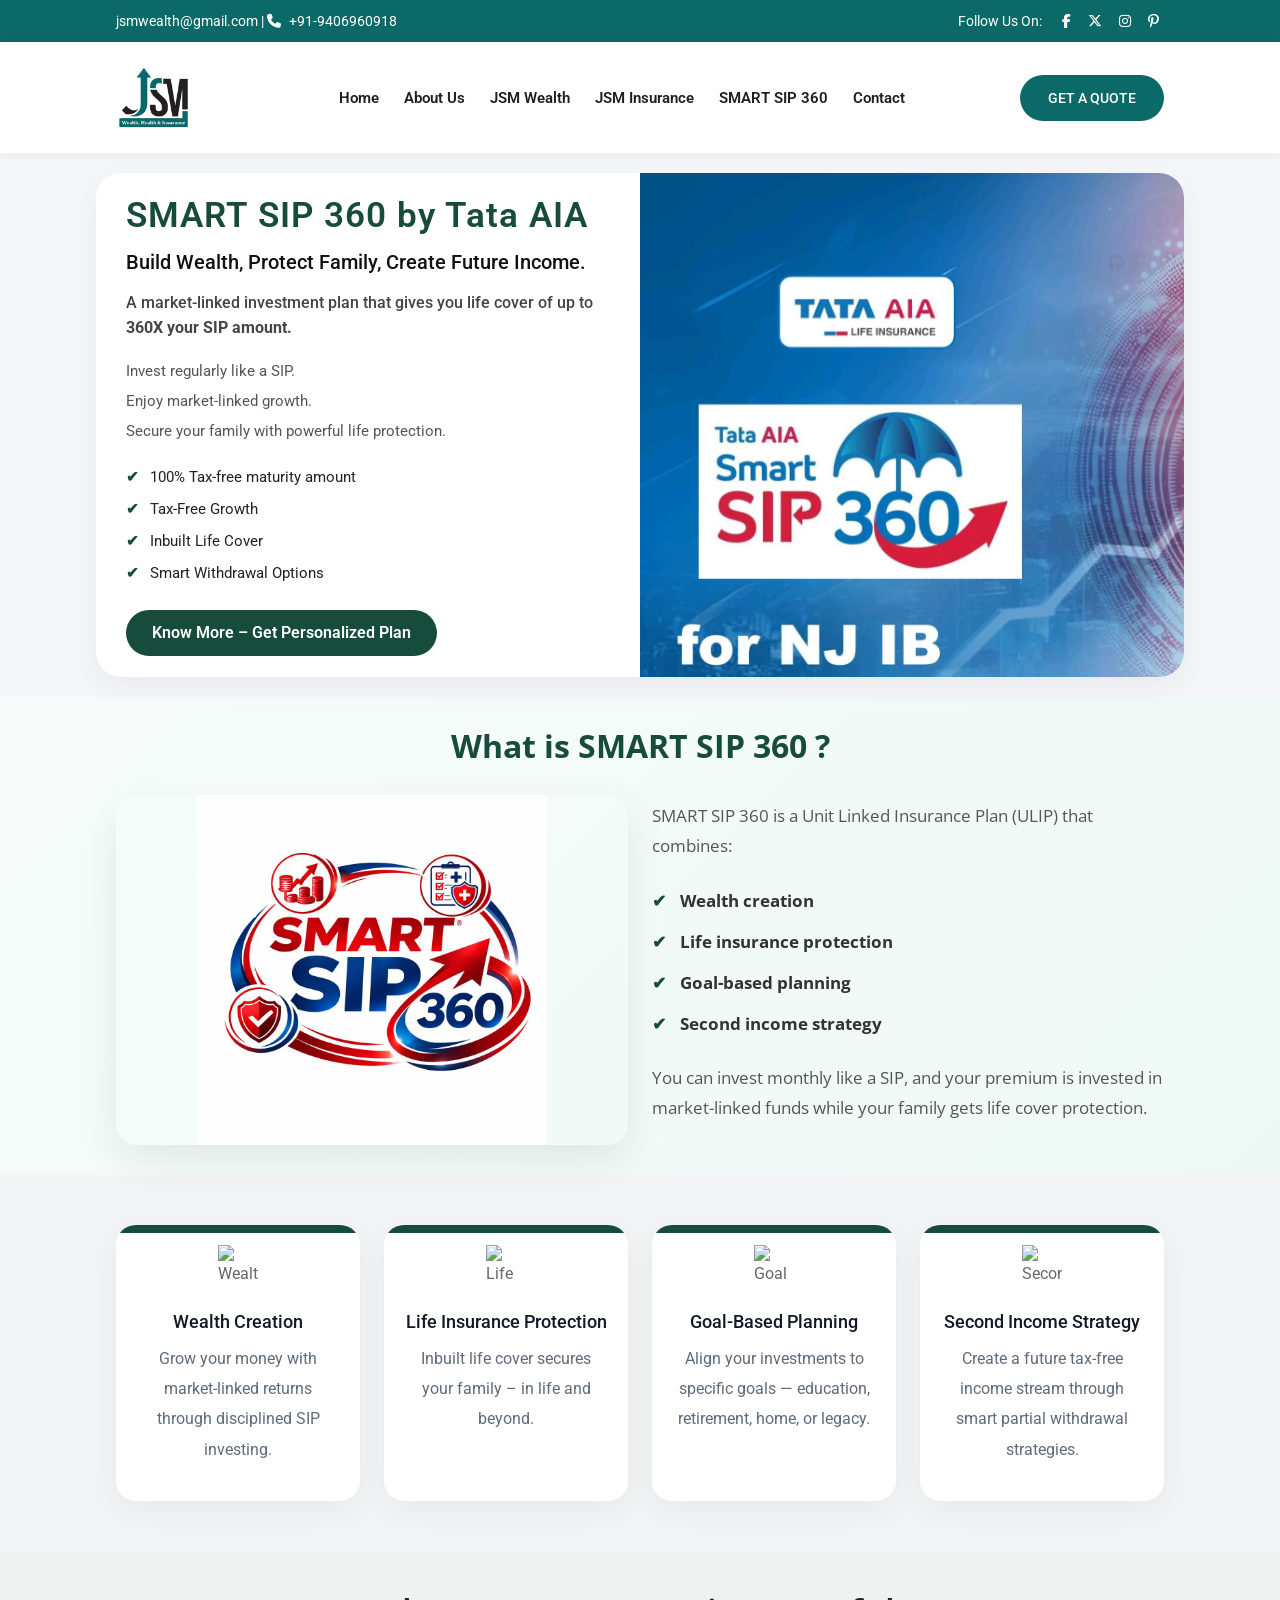
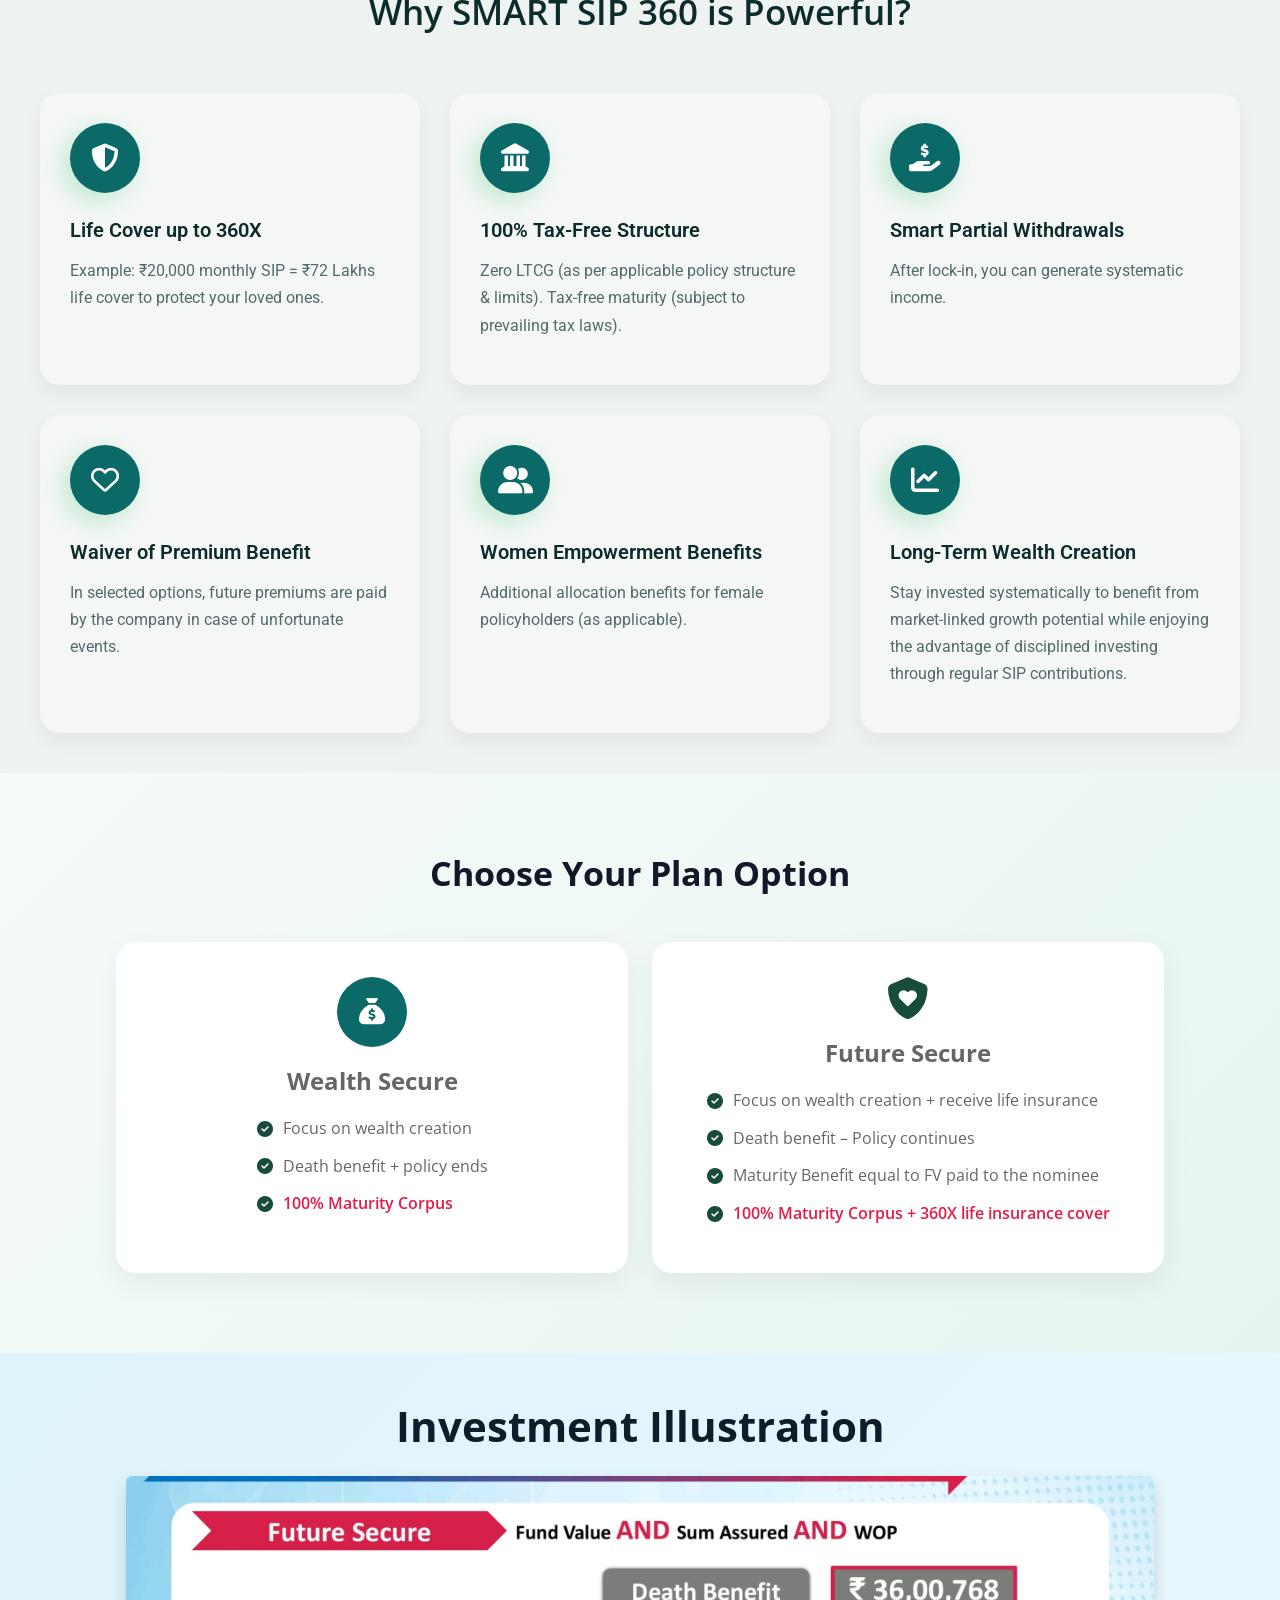
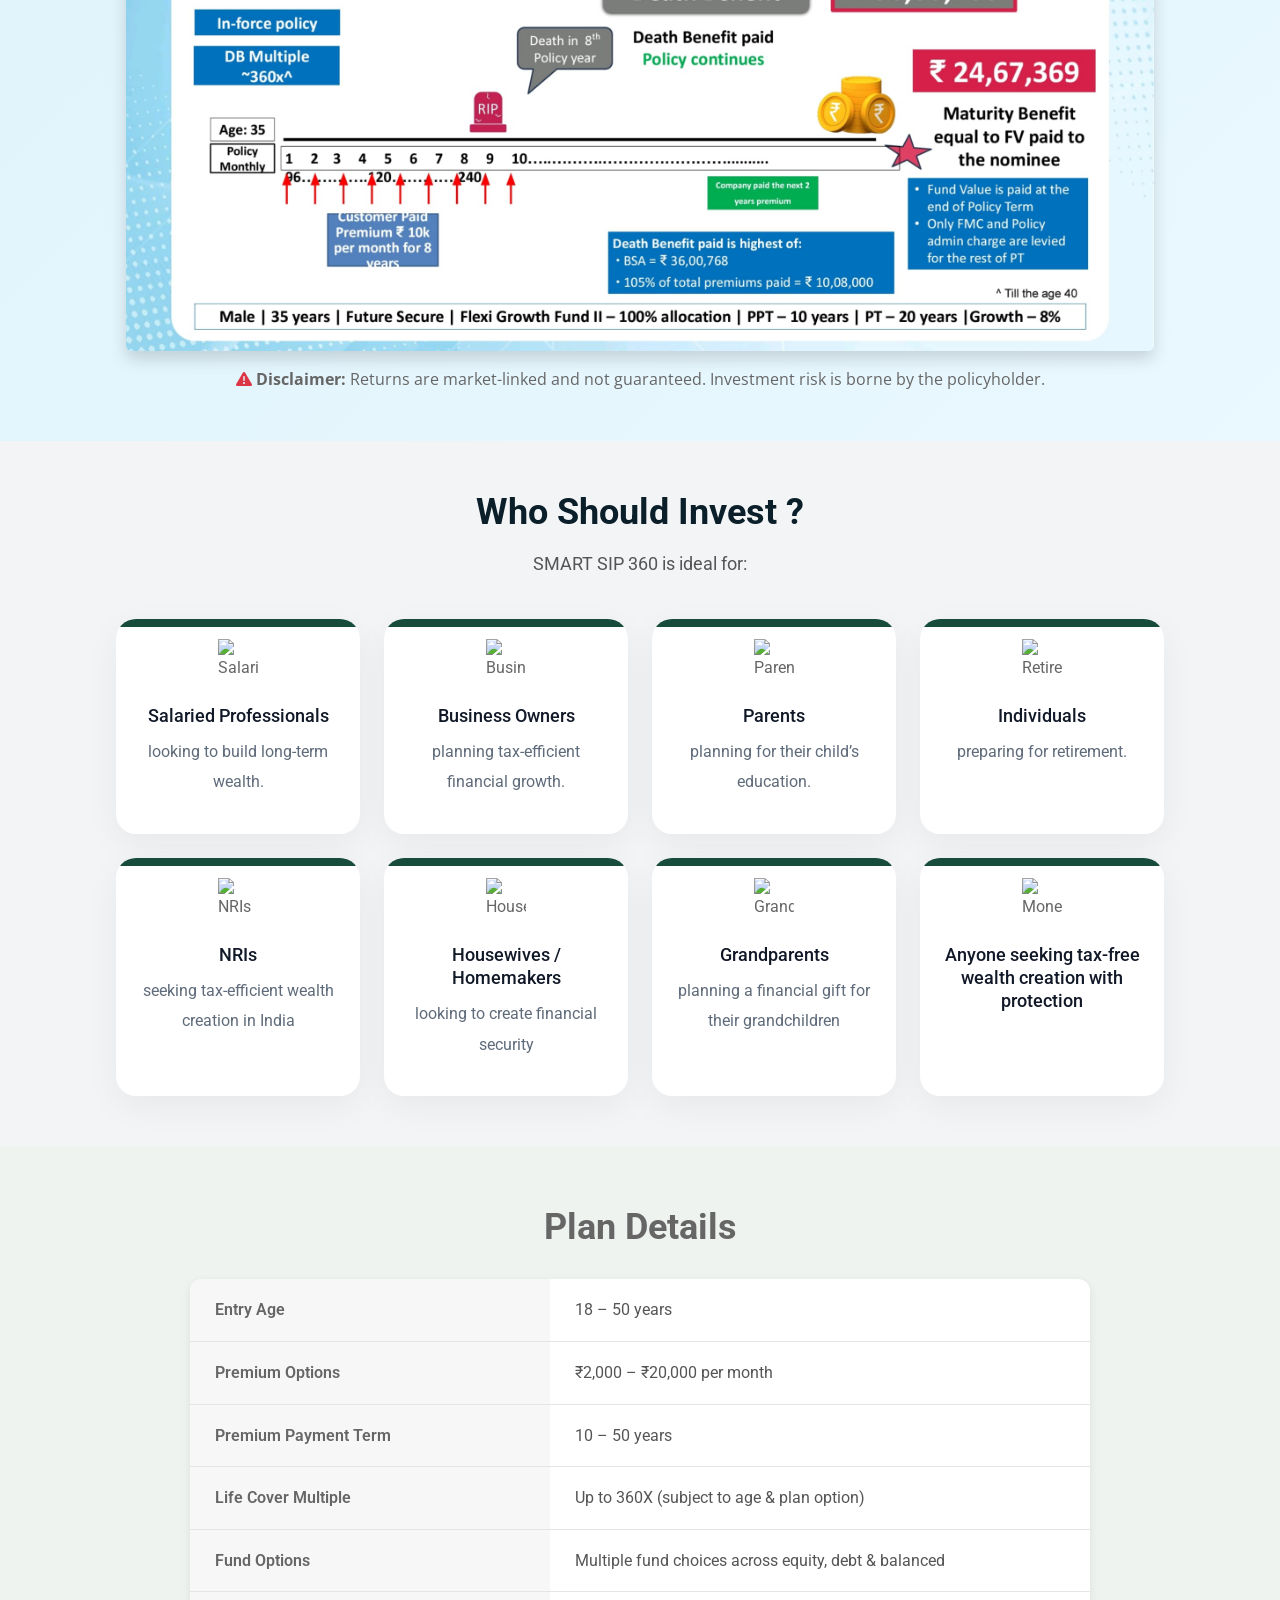
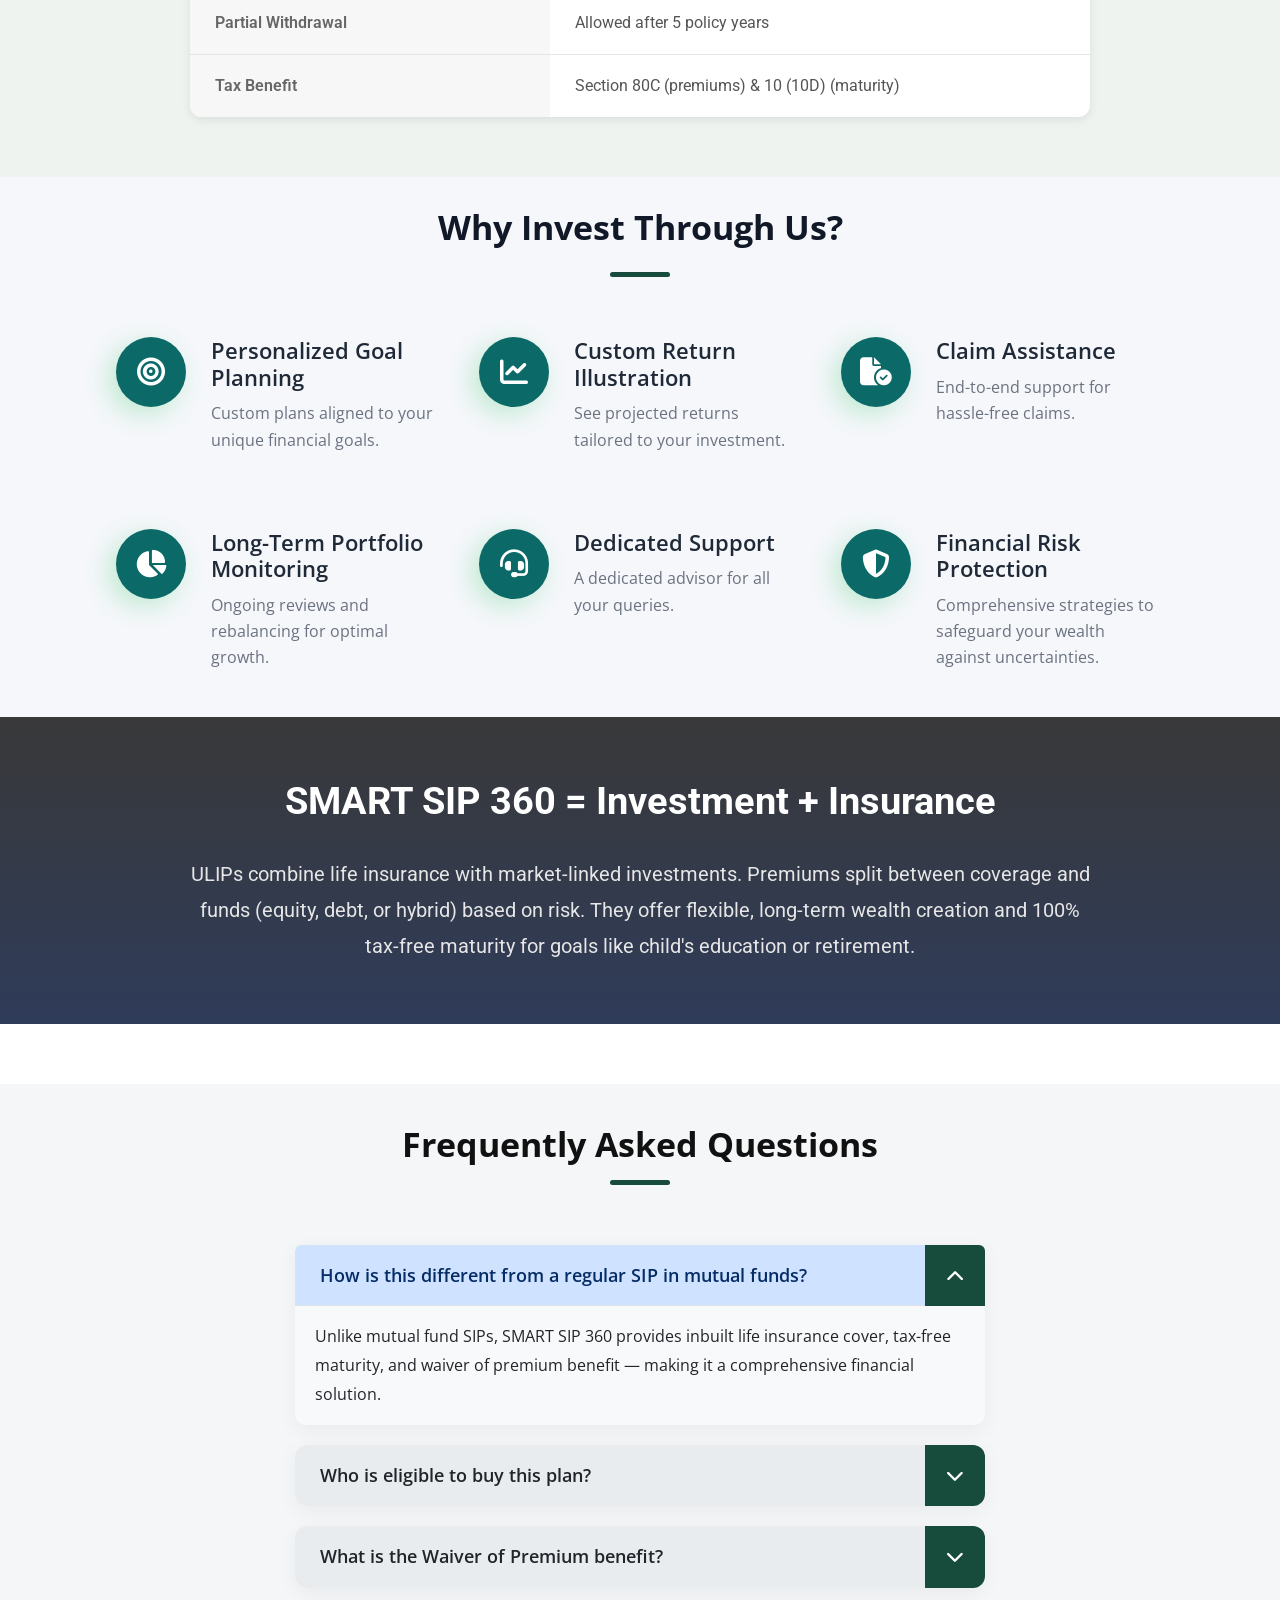
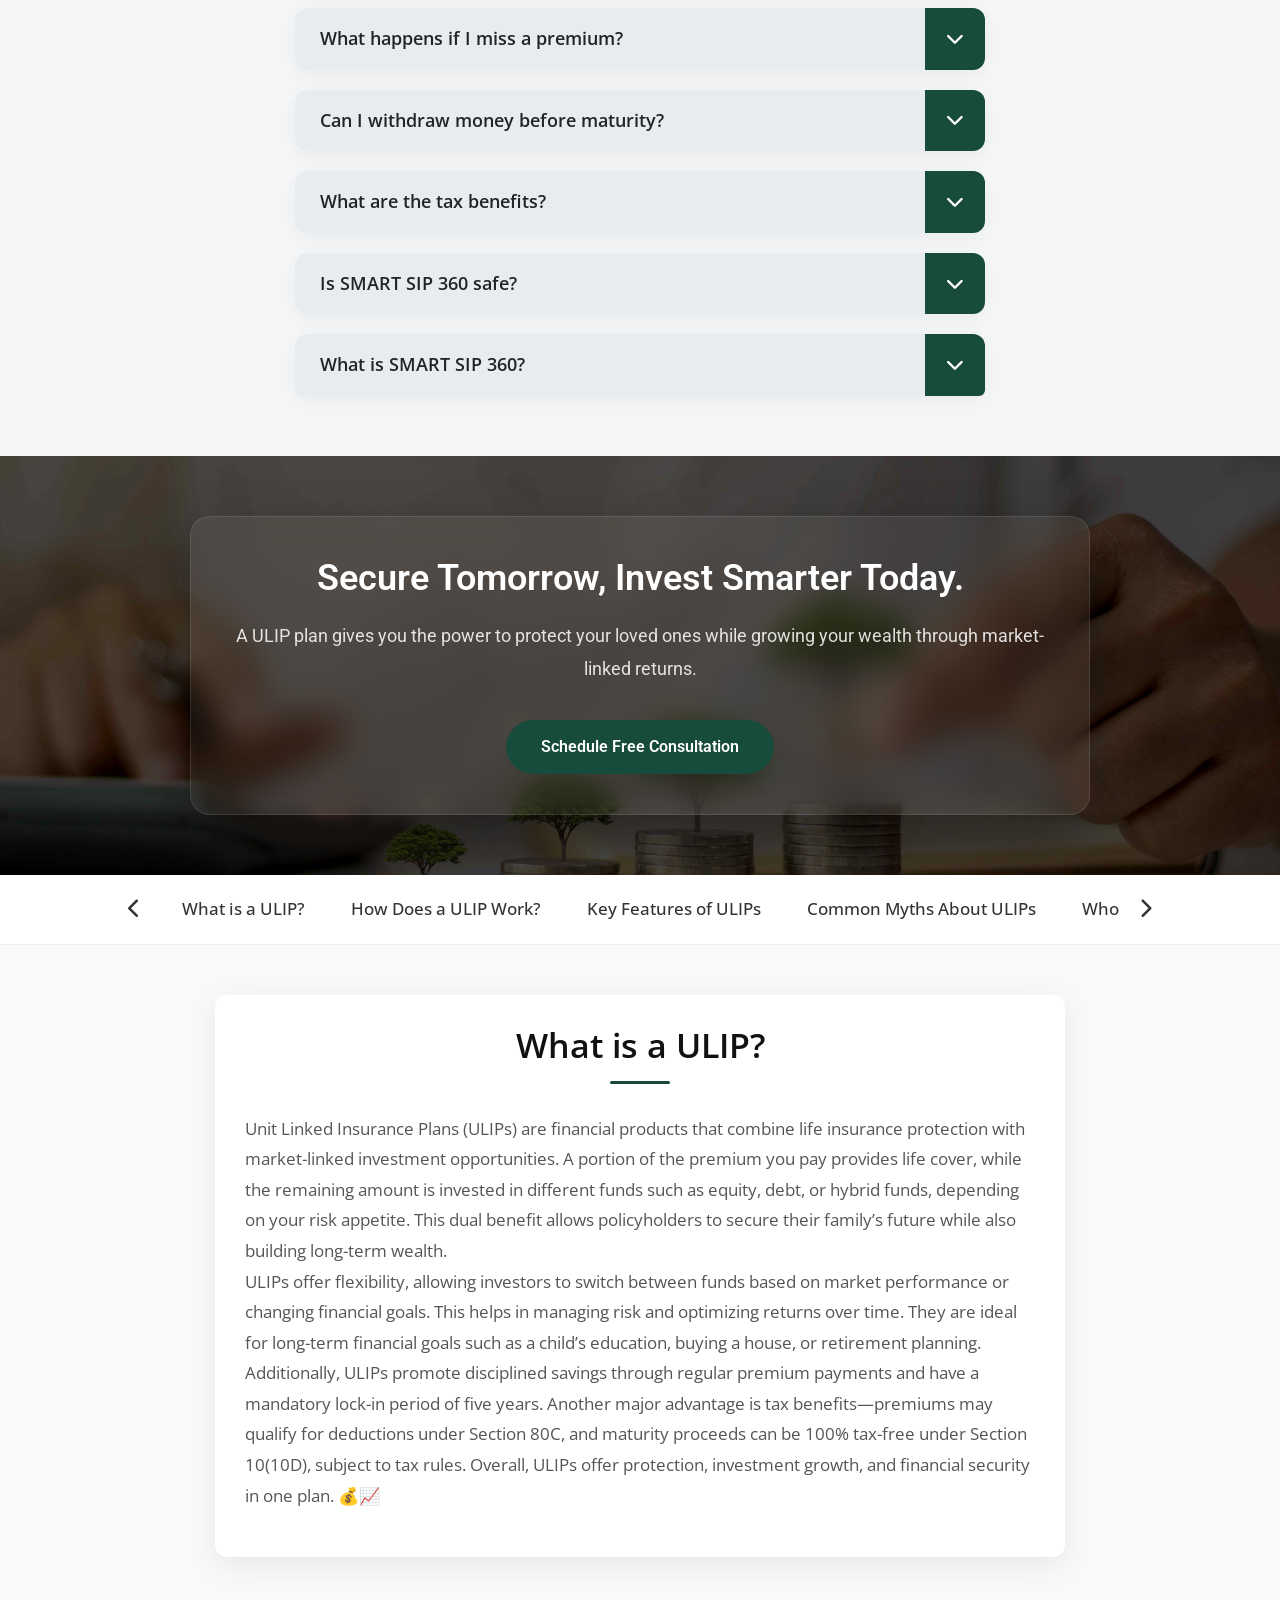
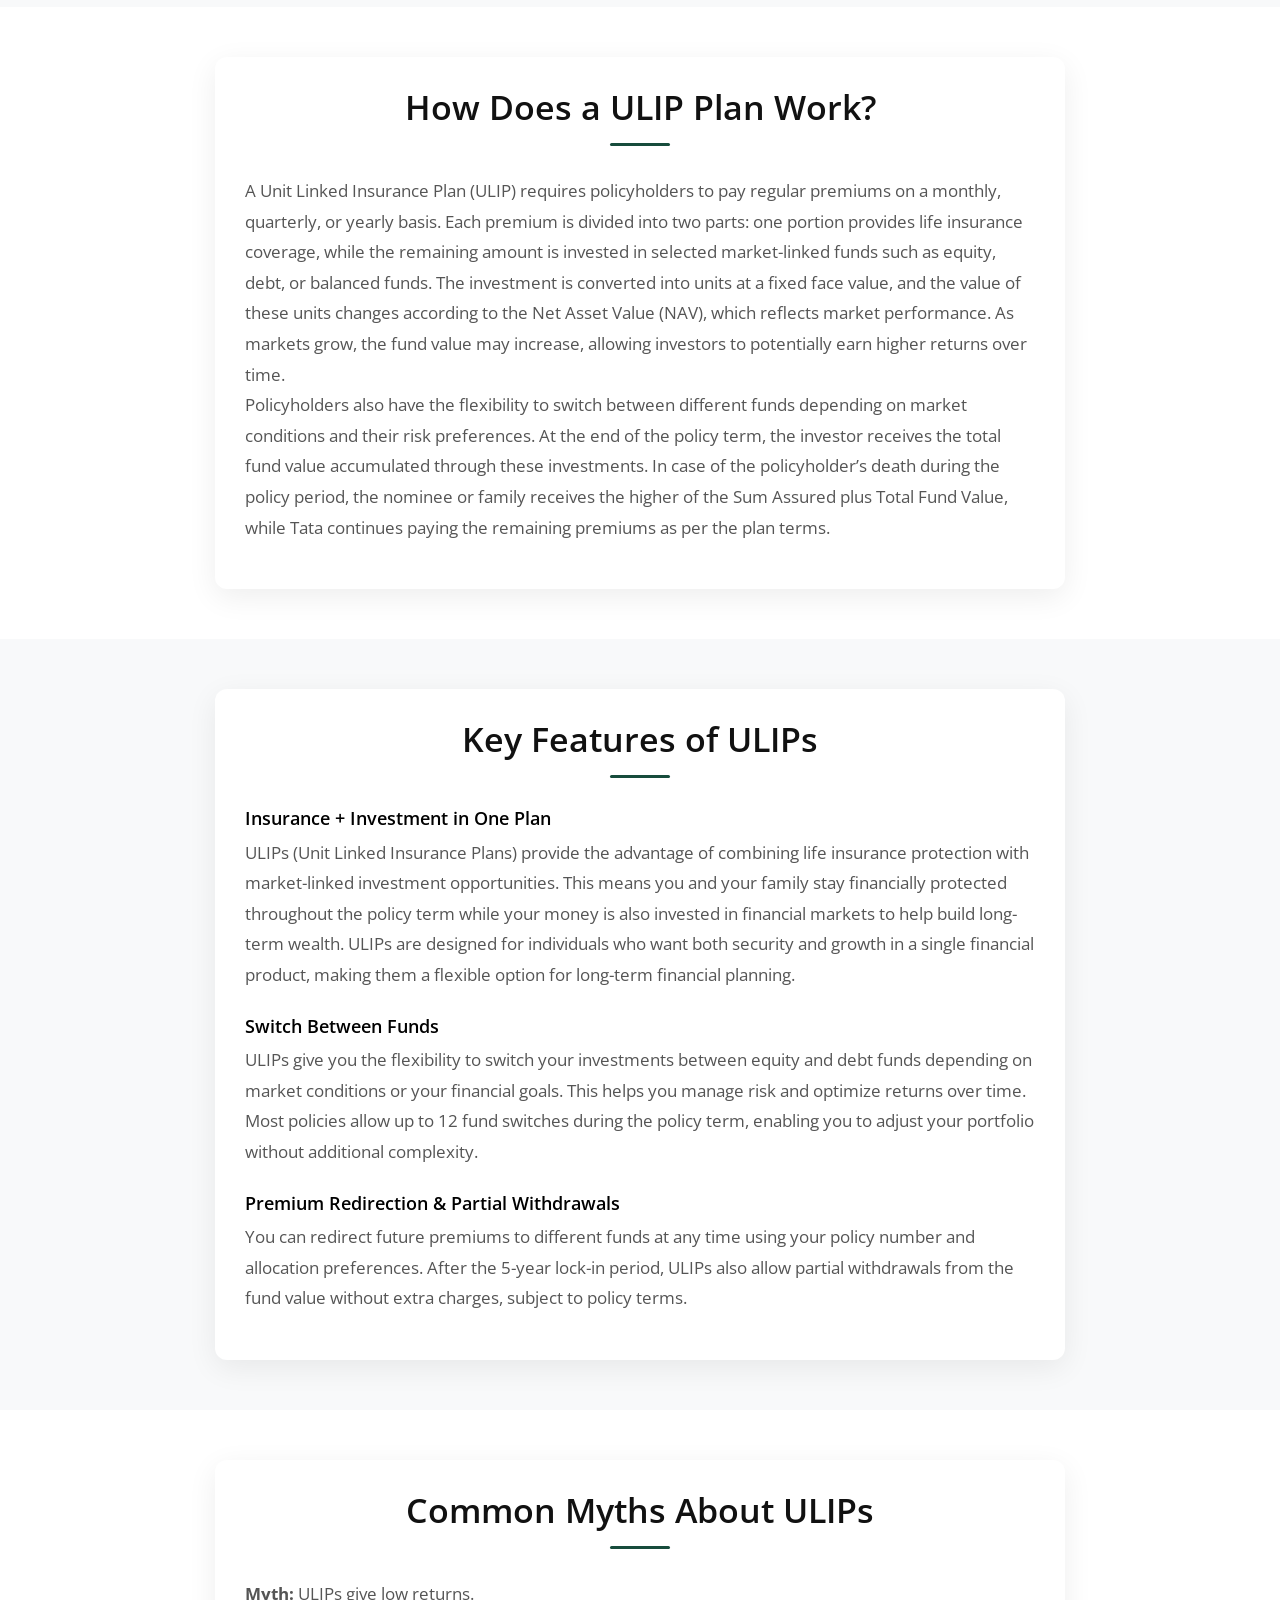
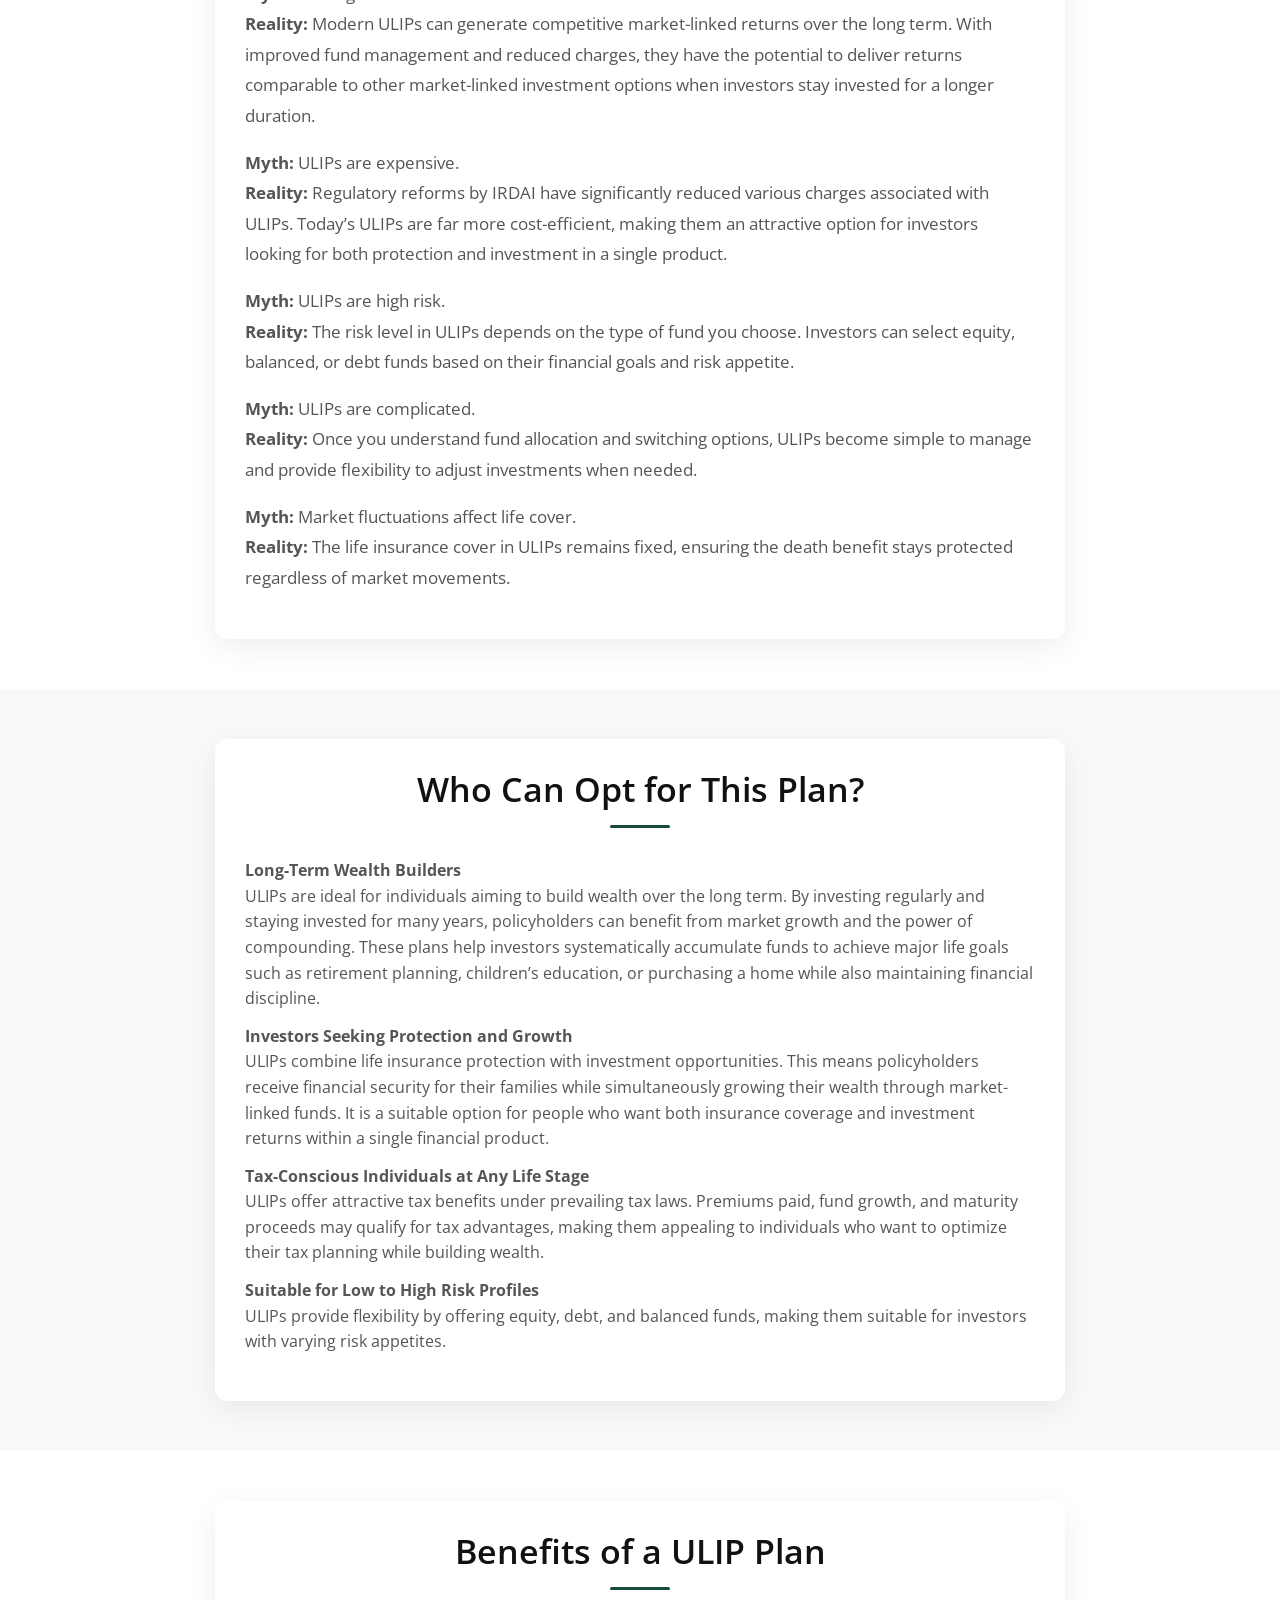
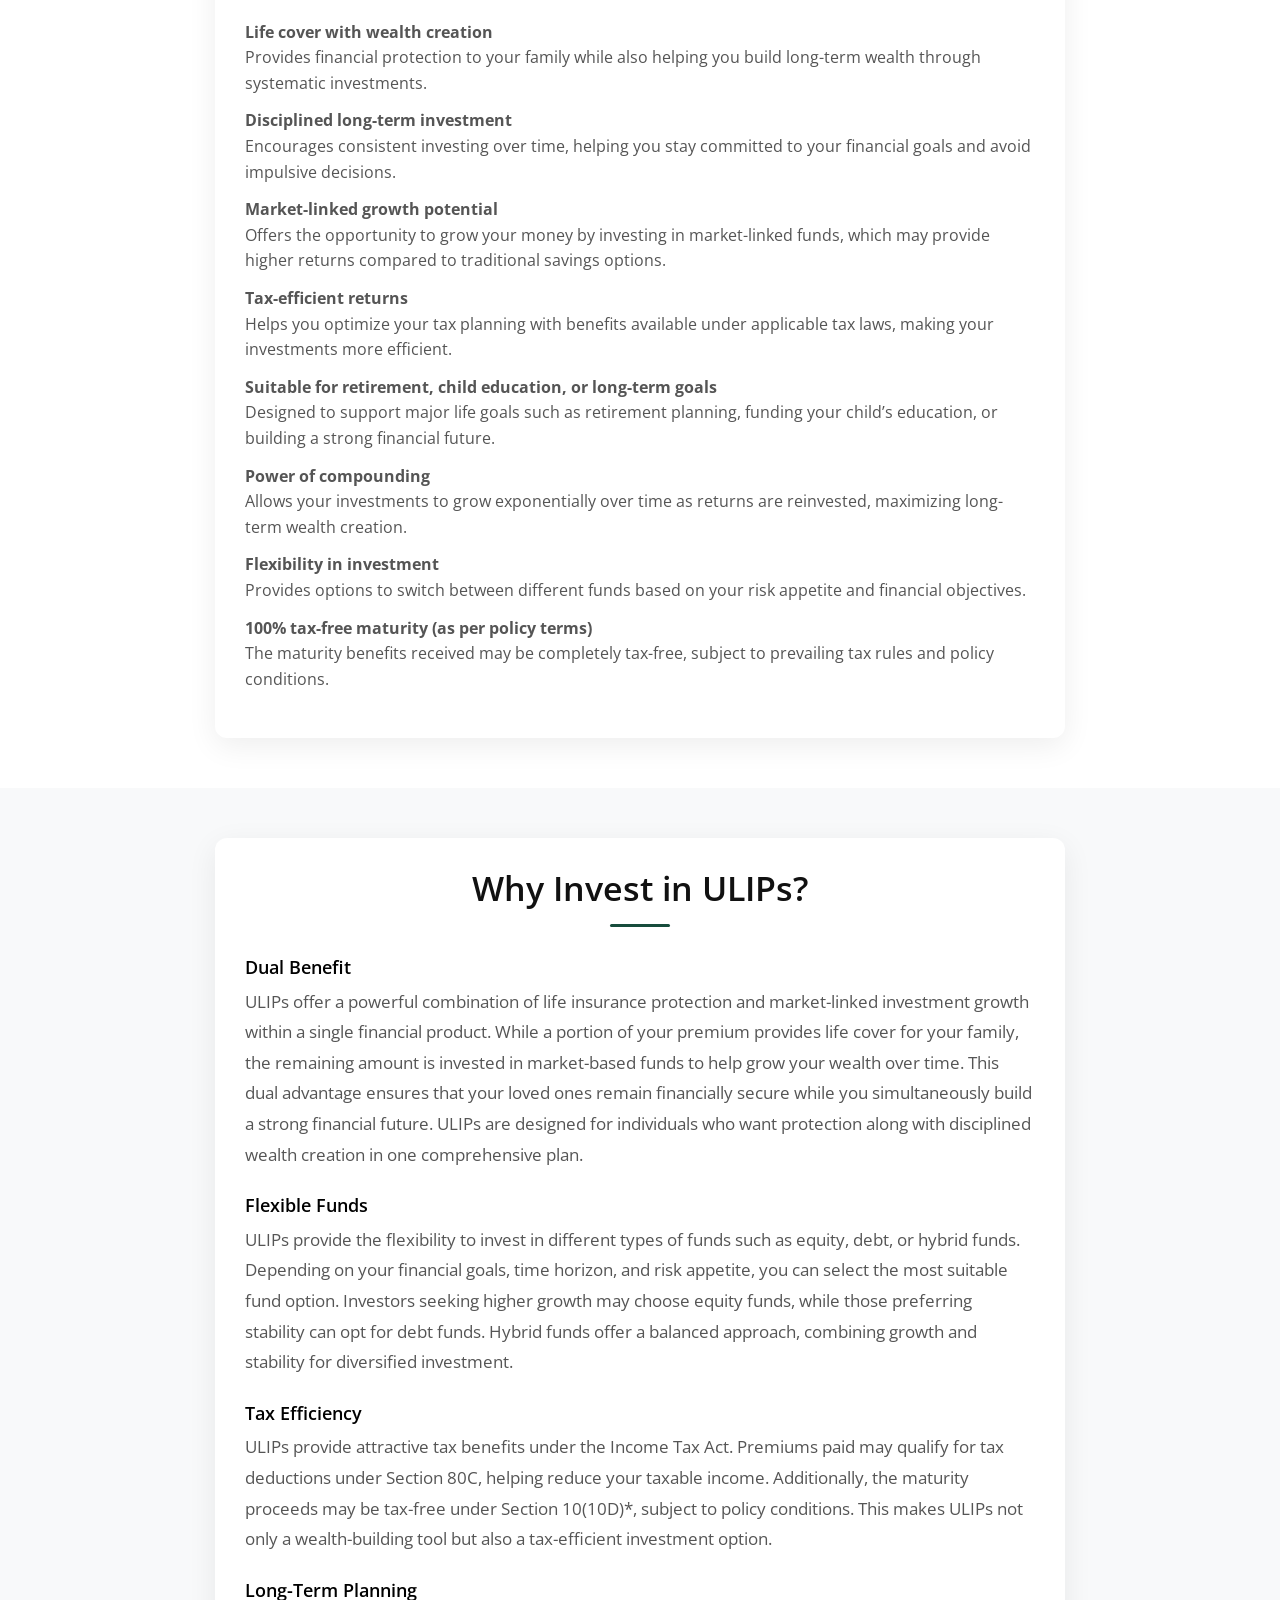
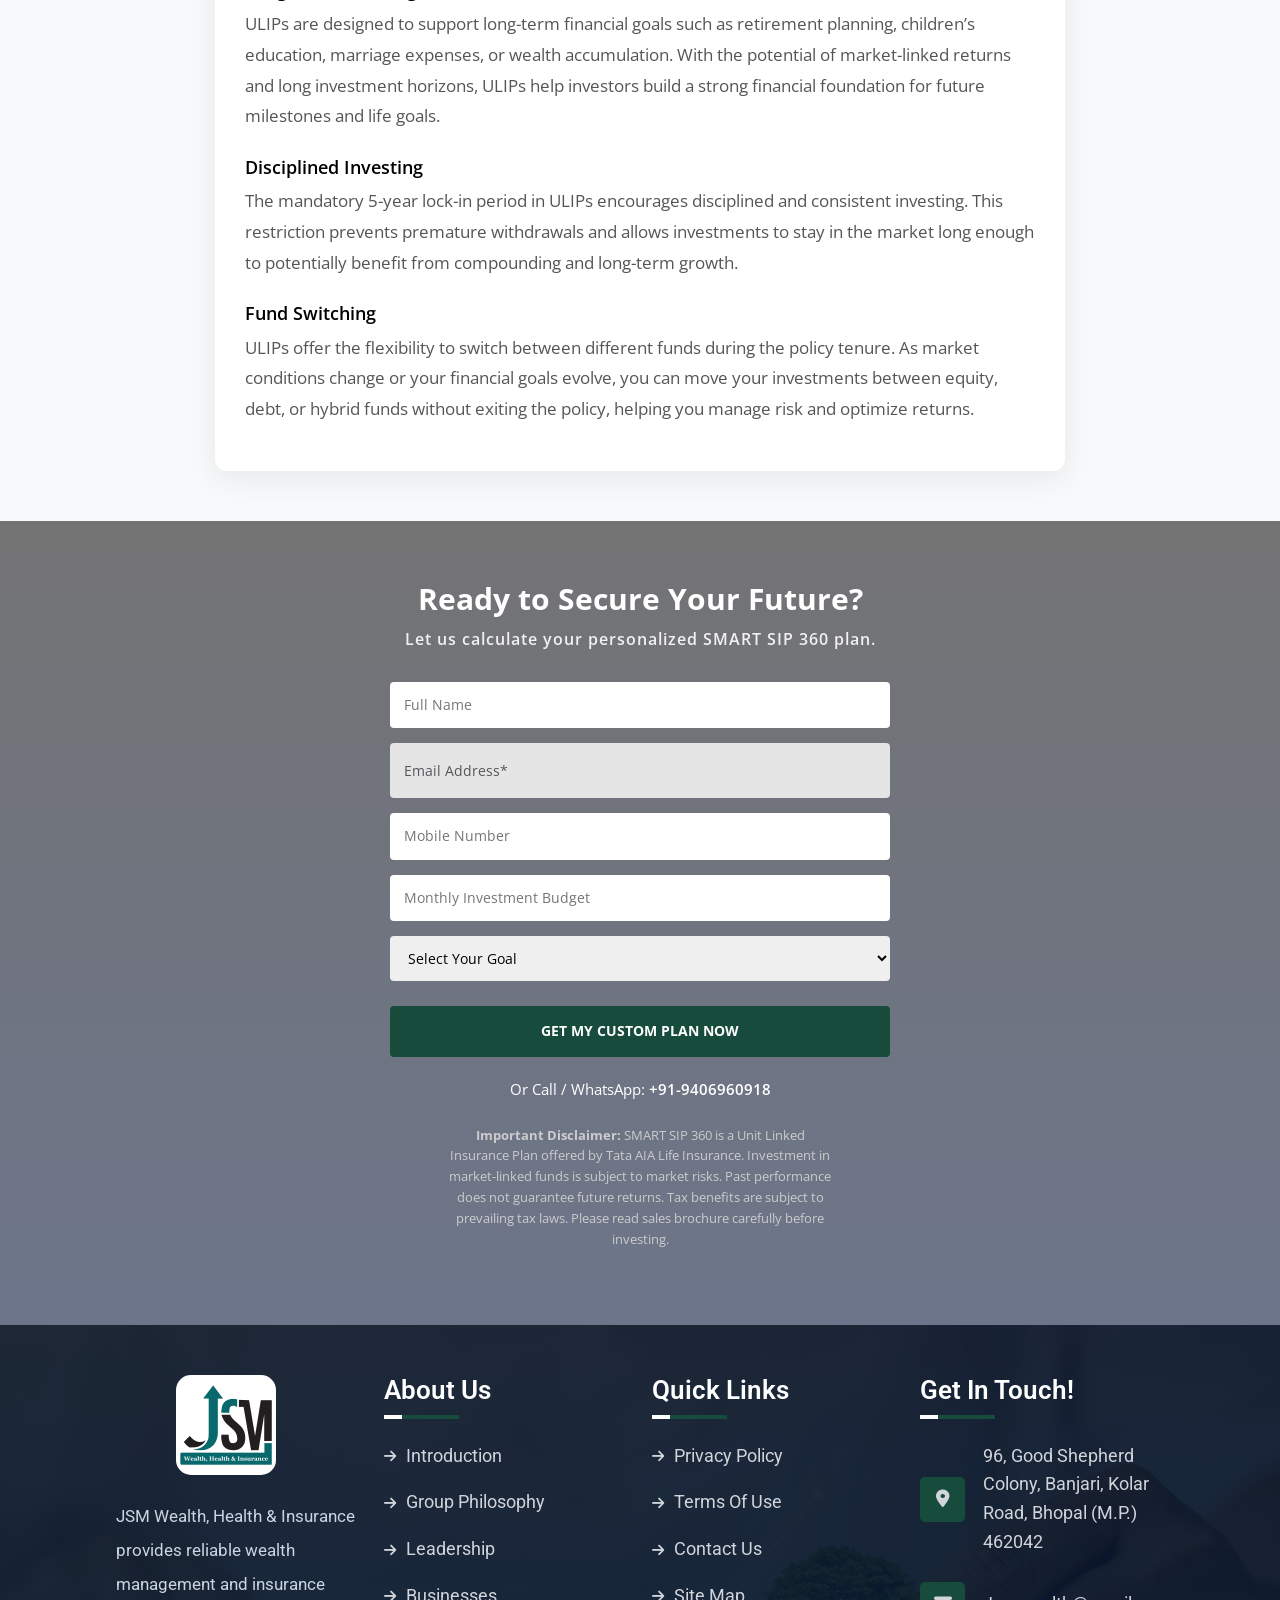
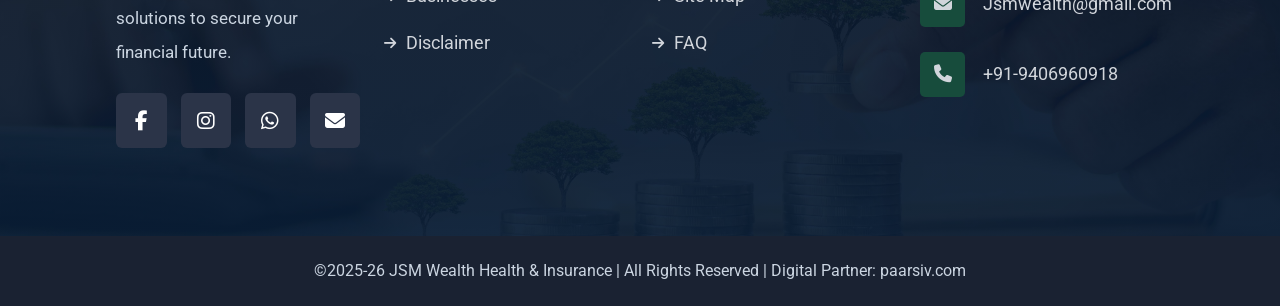
==== commit cf52b2fd: "Update sip.html" ====
--- a/sip.html
+++ b/sip.html
@@ -74,7 +74,7 @@
 
     <!-- Navigation -->
     <nav class="main-nav">
-      <div class=" d-flex align-items-center justify-content-between">
+      <div class="container d-flex align-items-center justify-content-between">
         <div class="logo">
        <a href="index.html"><img src="jsm.logo.png" alt="JSM Wealth Logo" /></a>   
         </div>
@@ -1583,3 +1583,4 @@
 
 
 
+
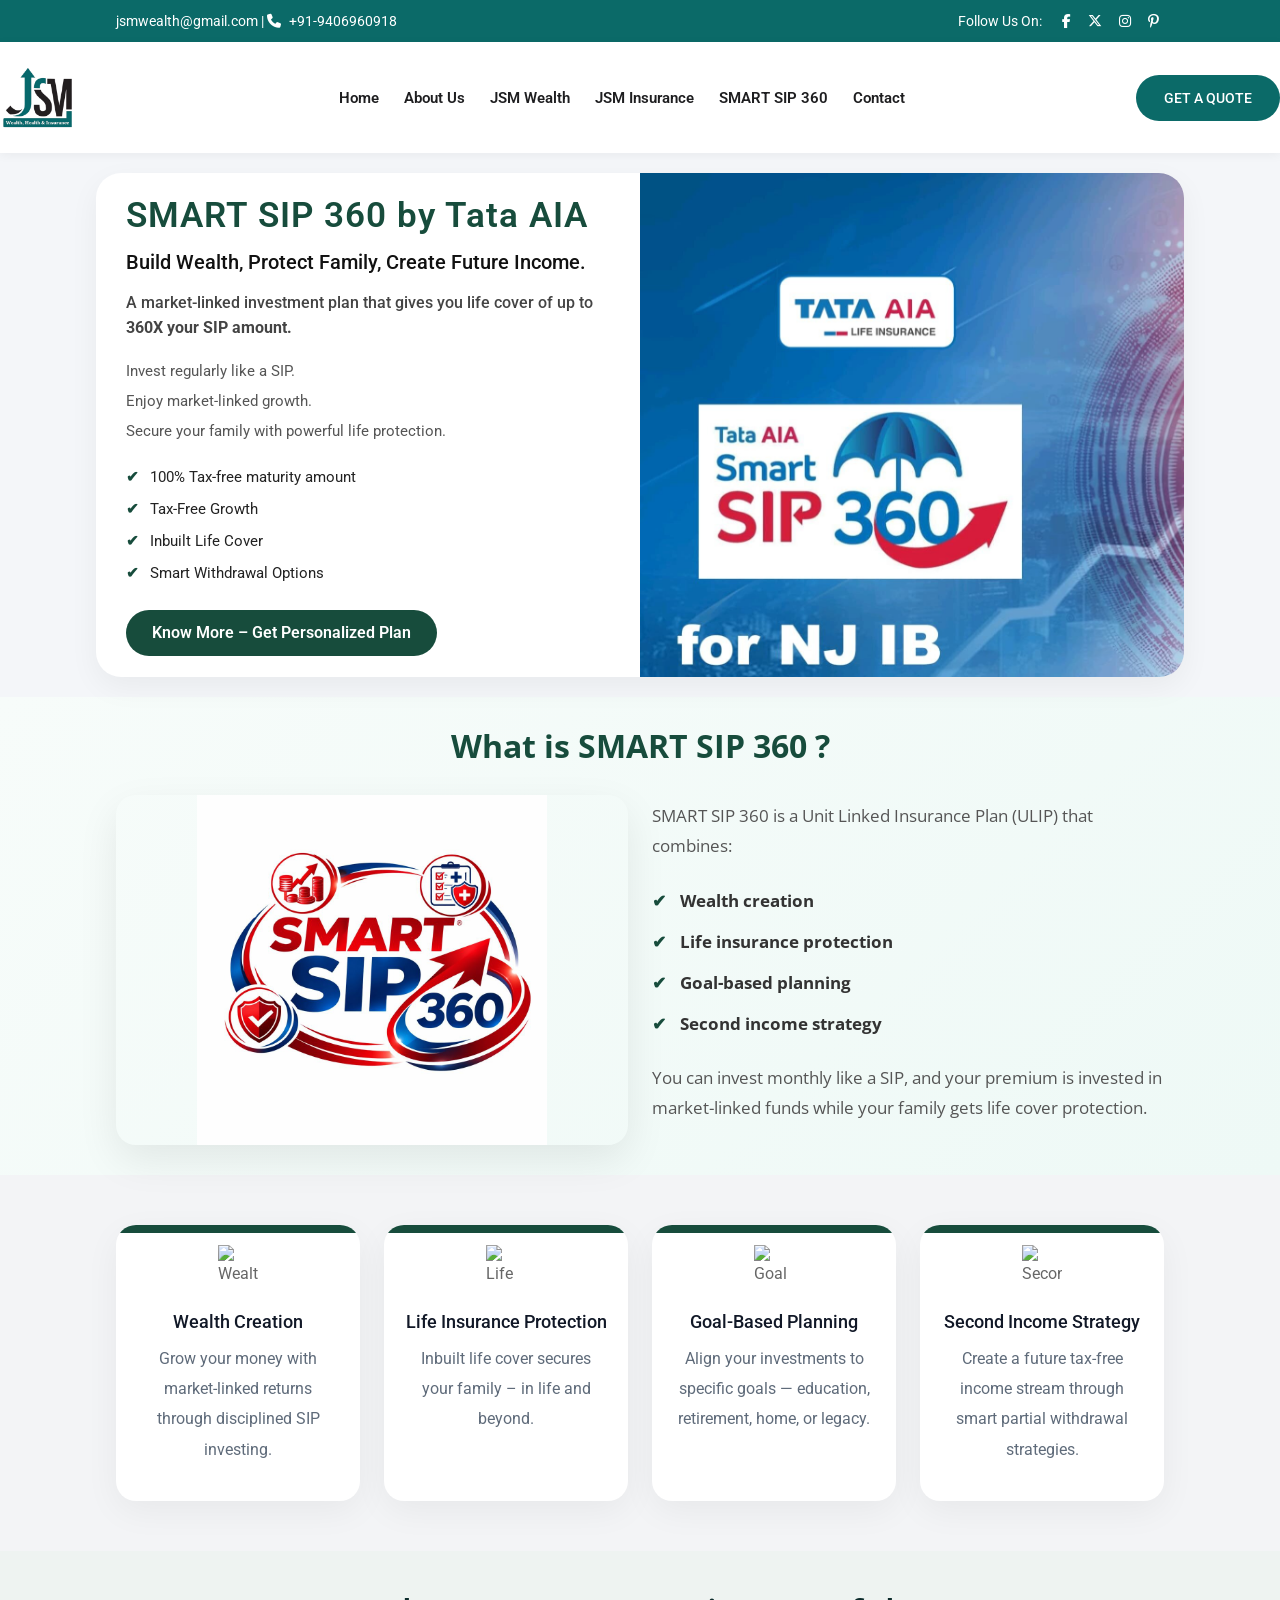
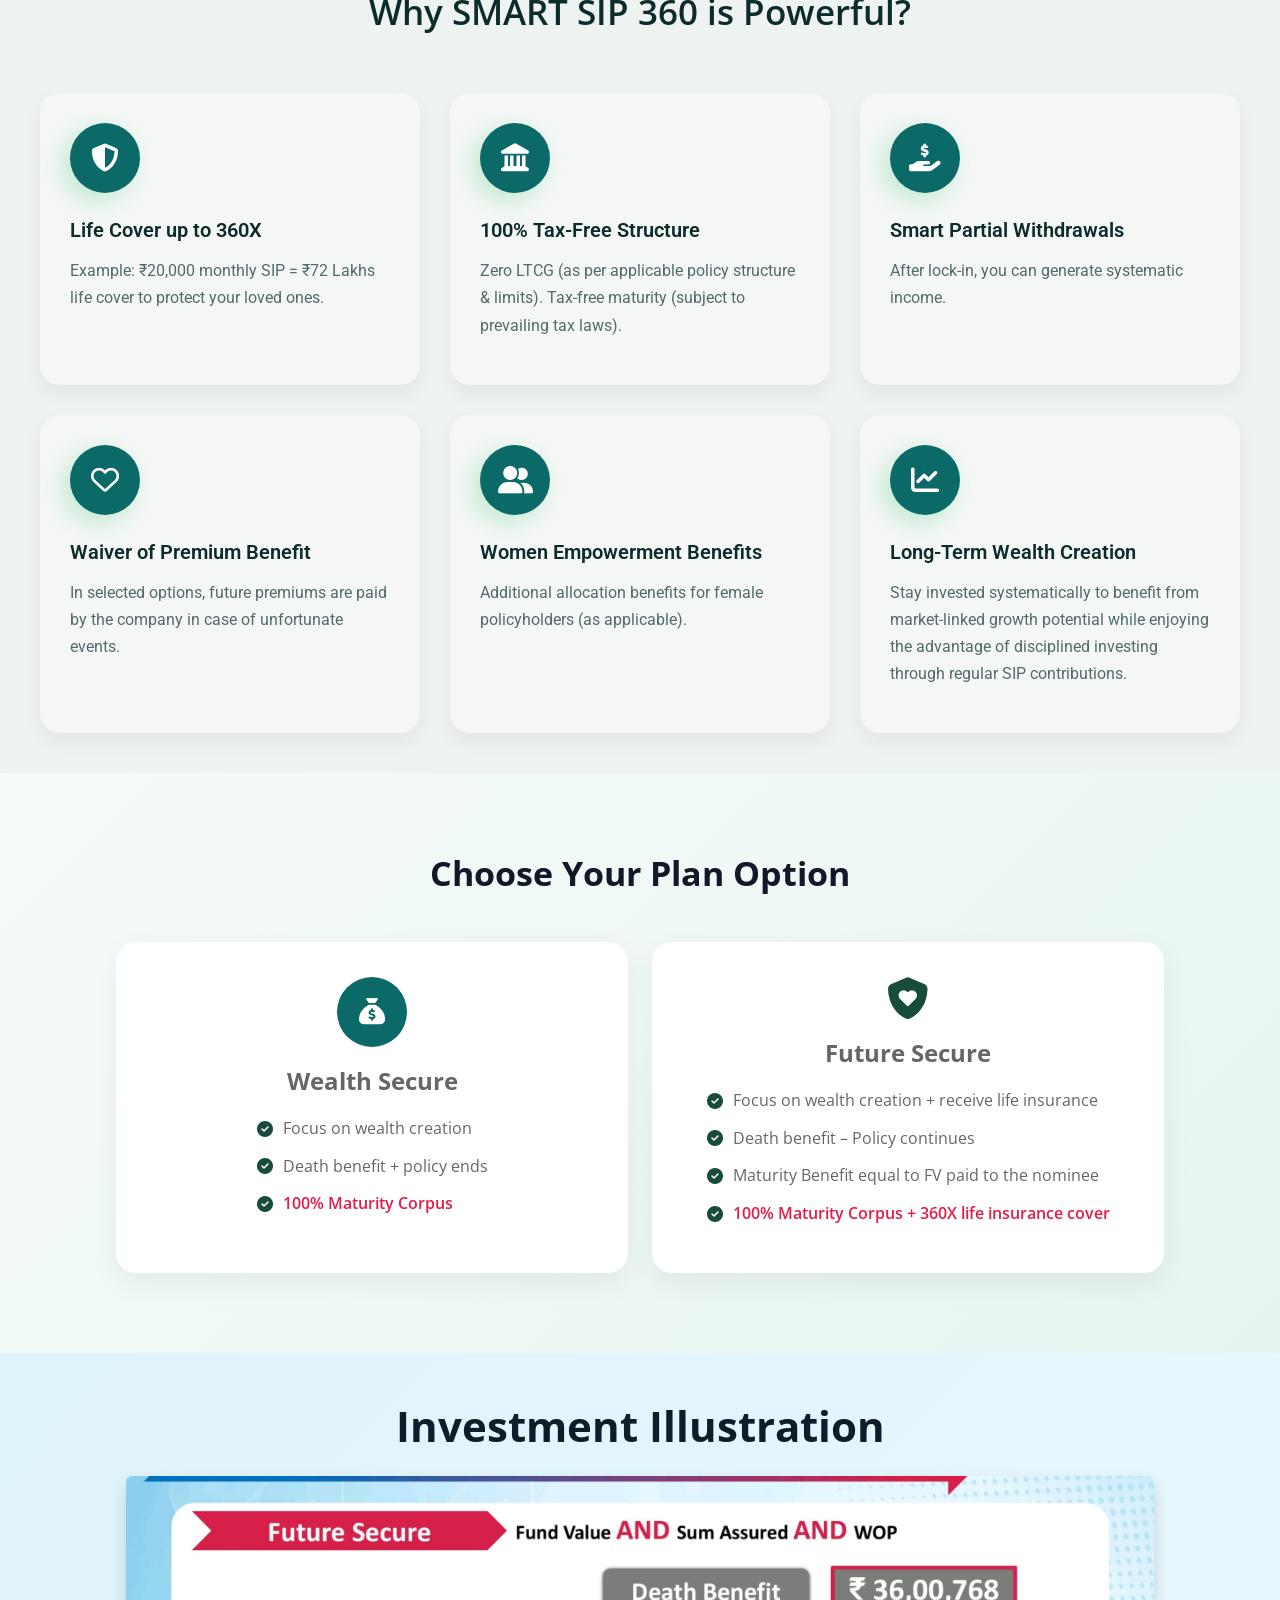
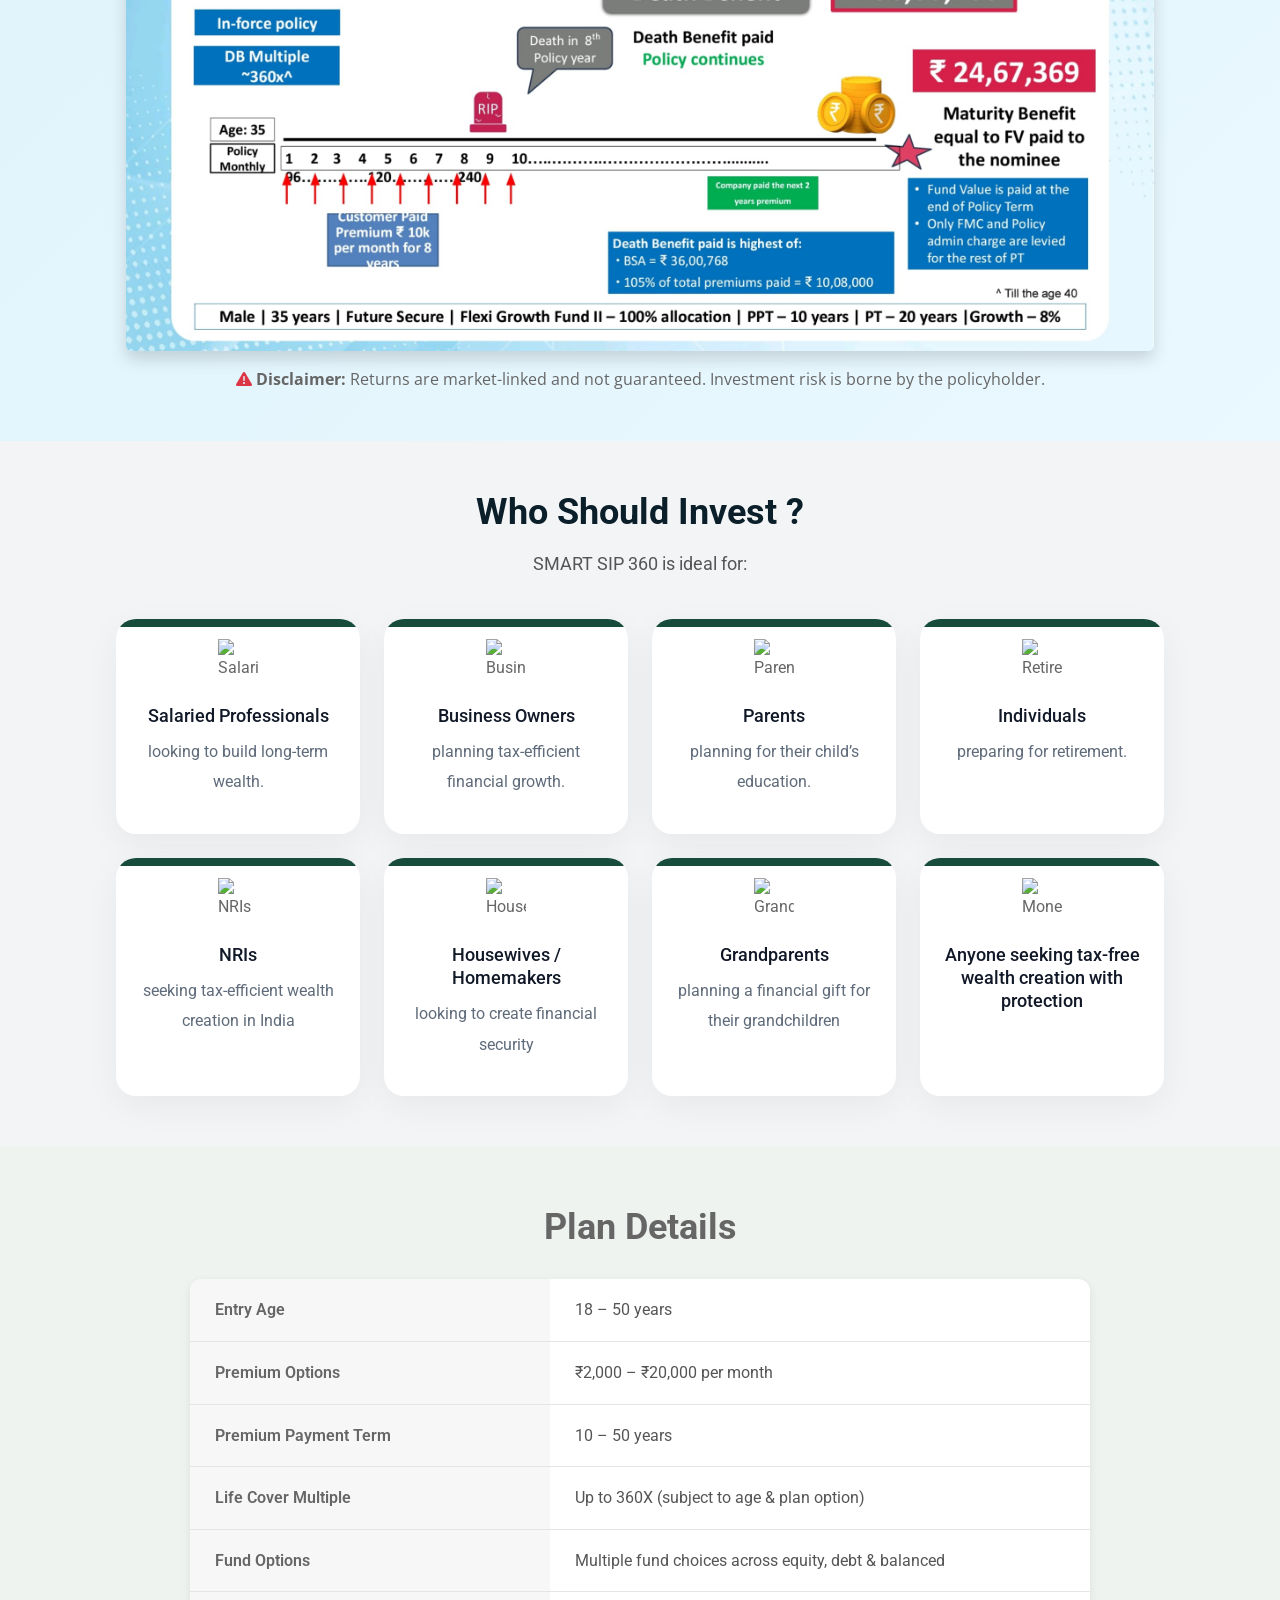
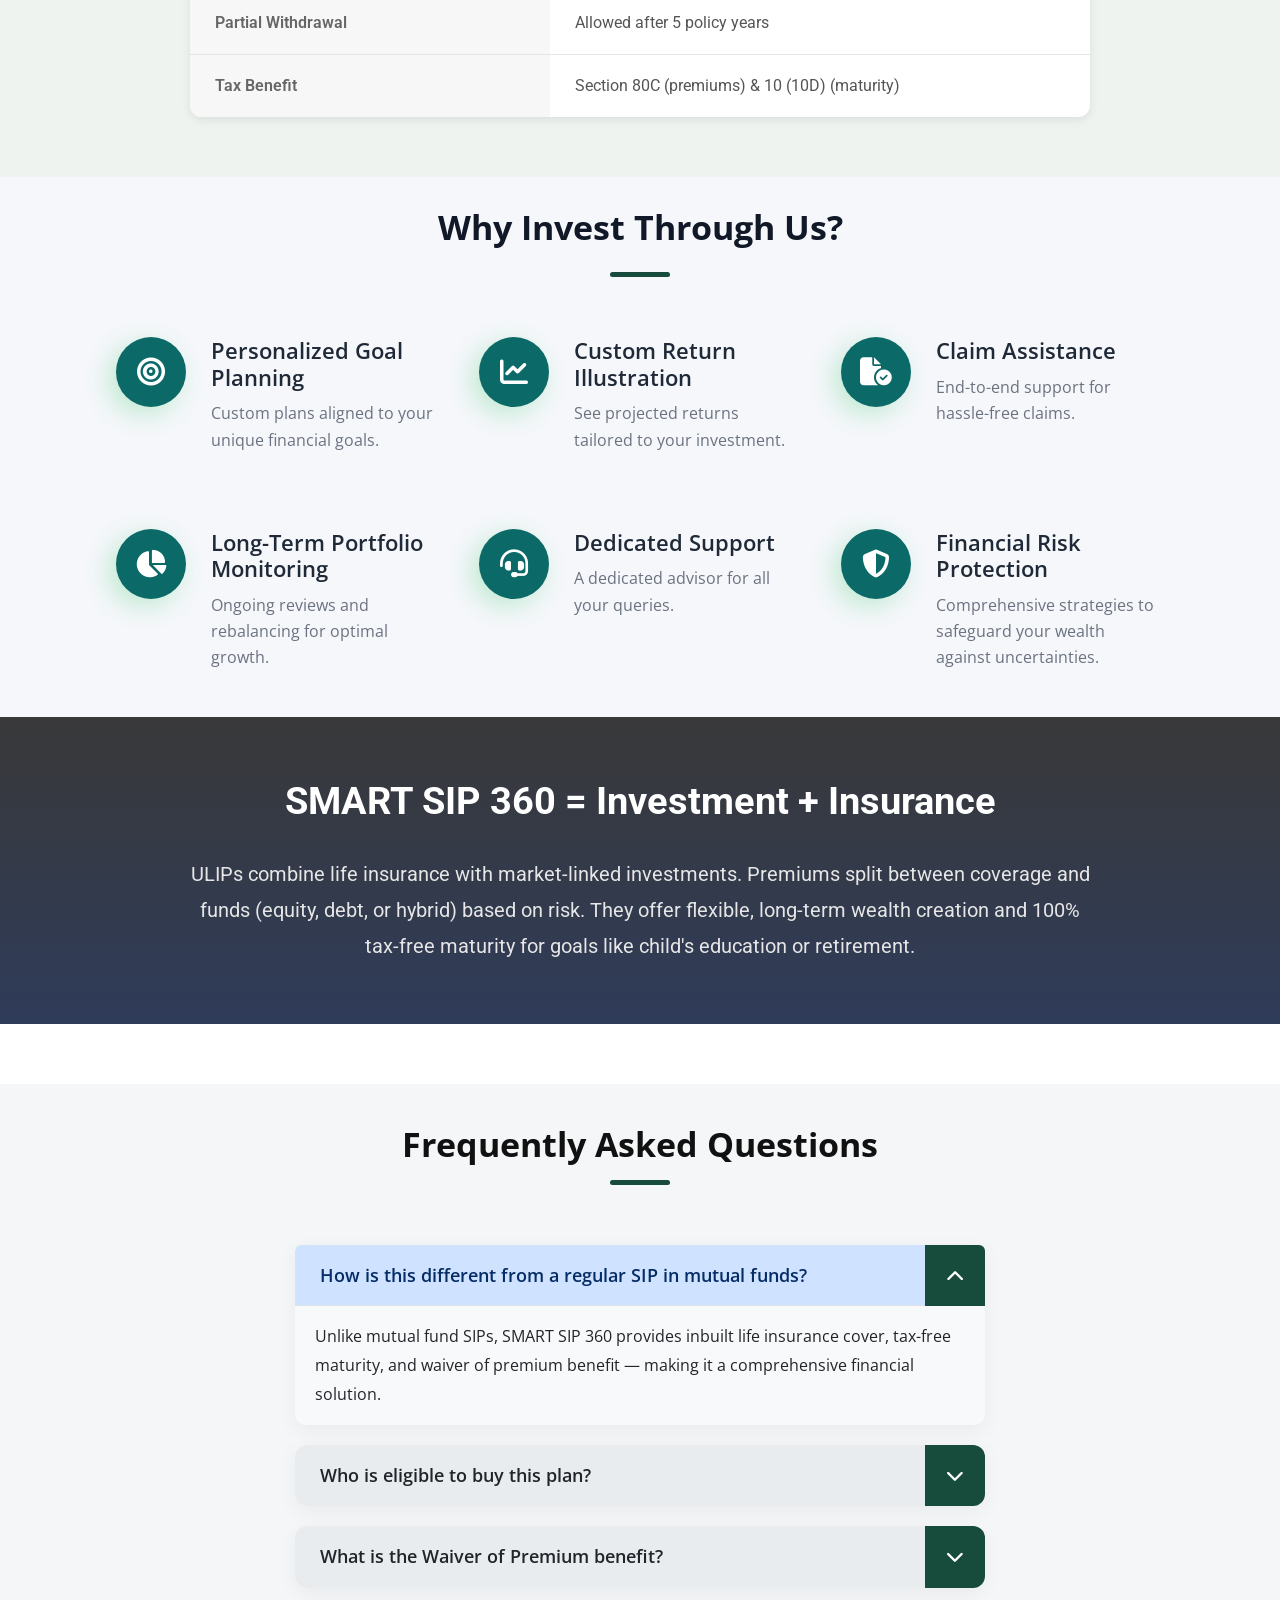
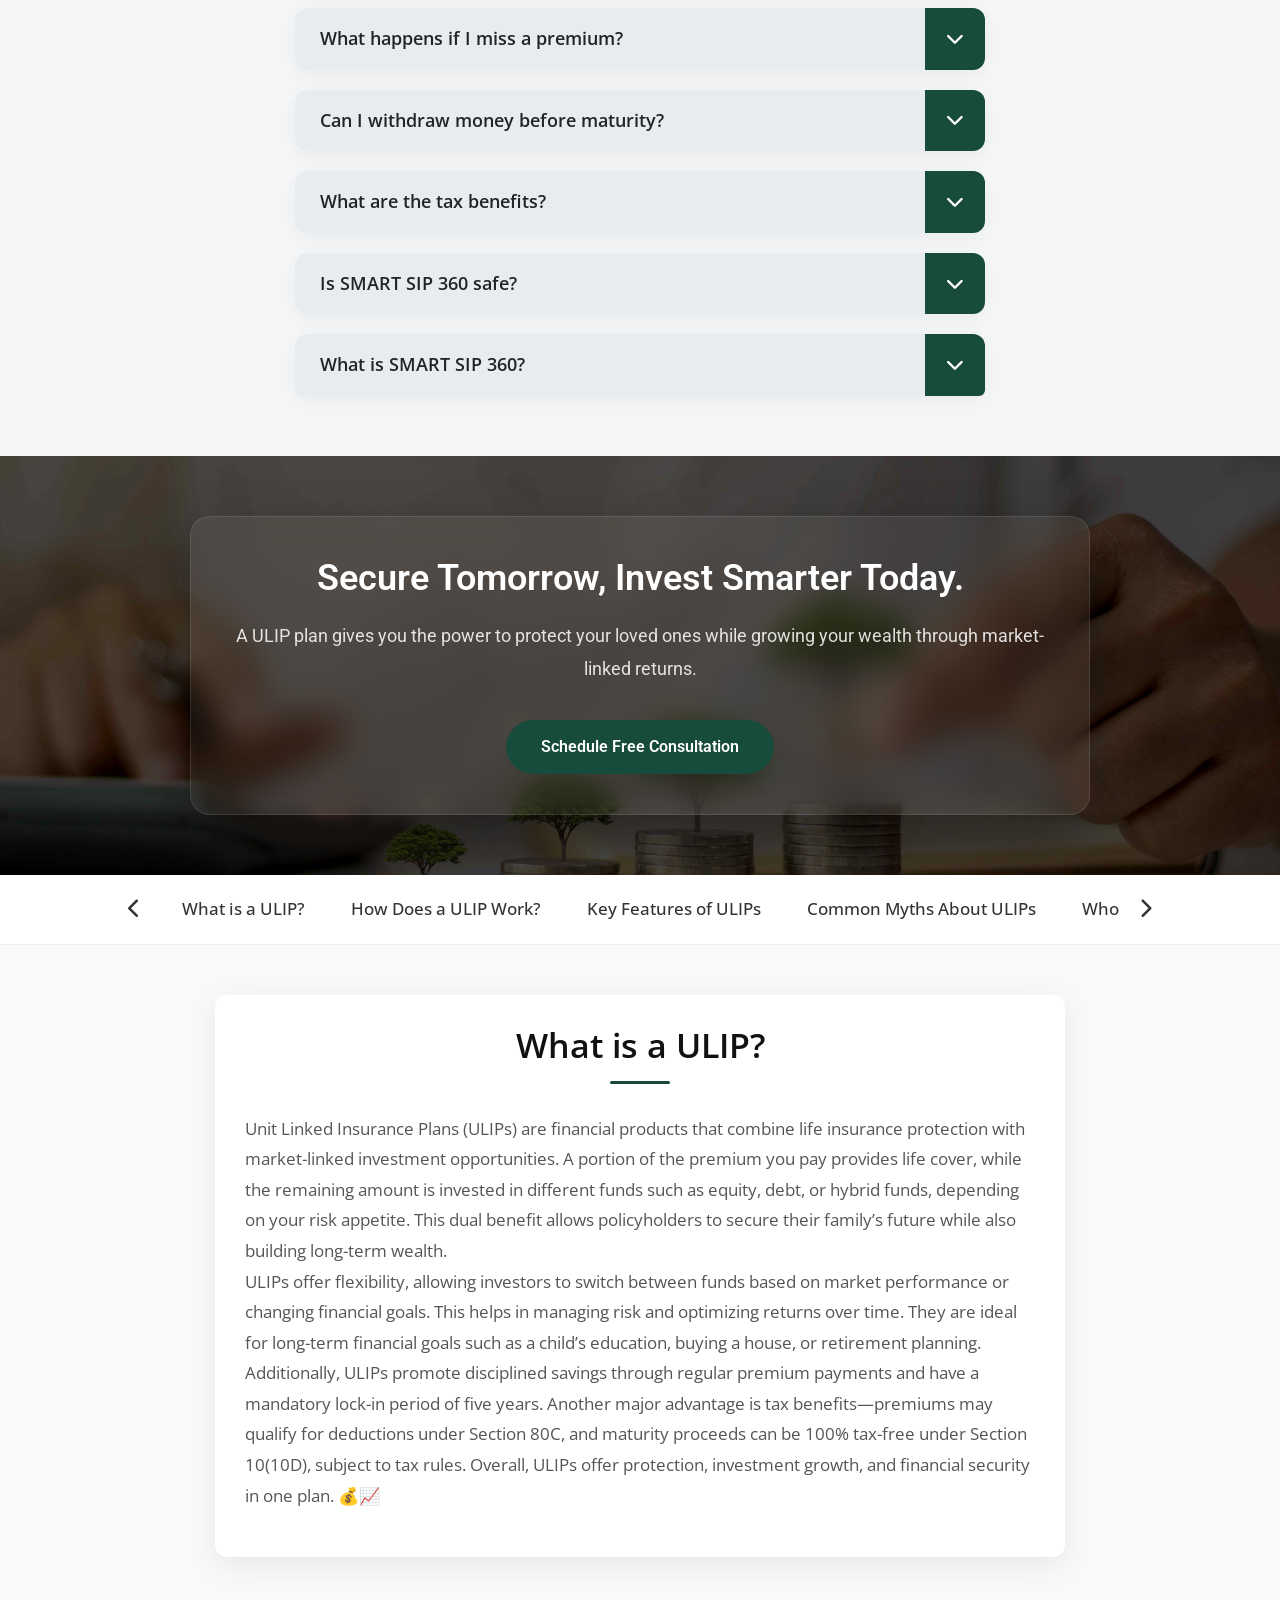
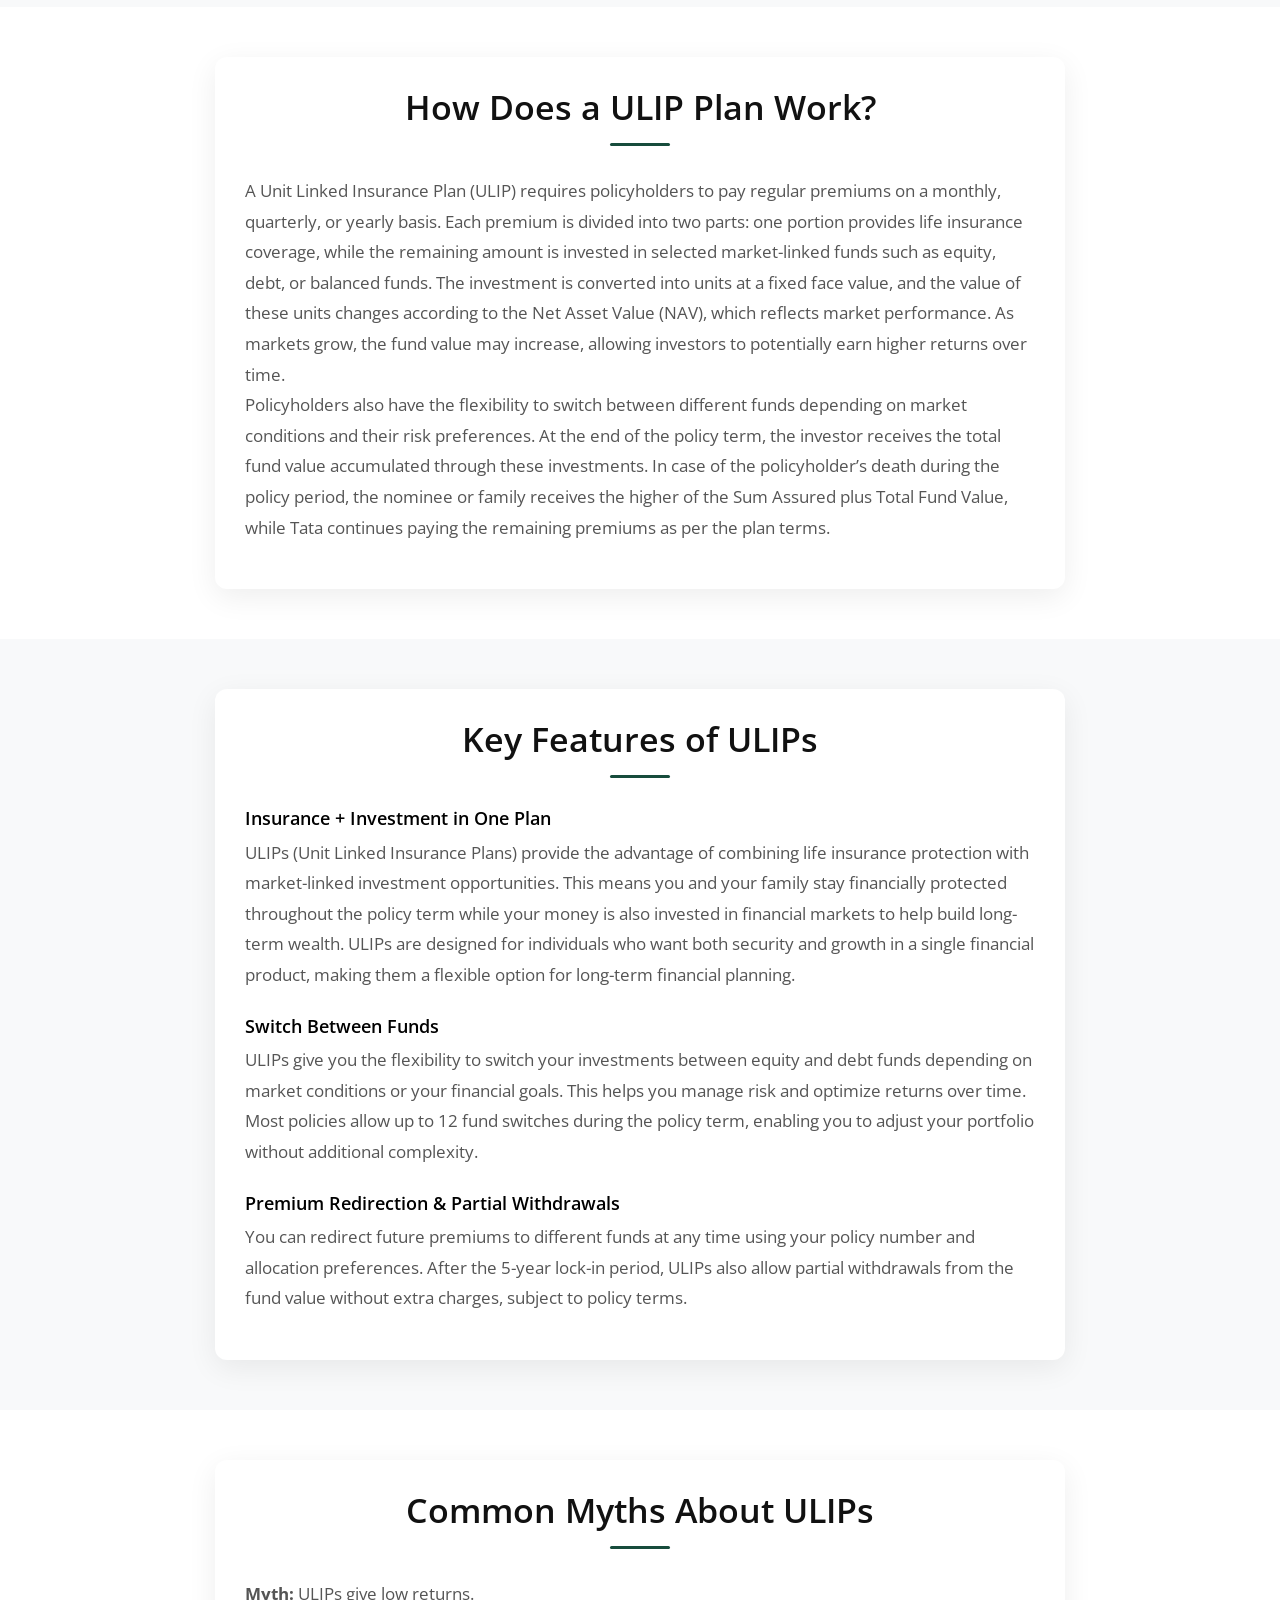
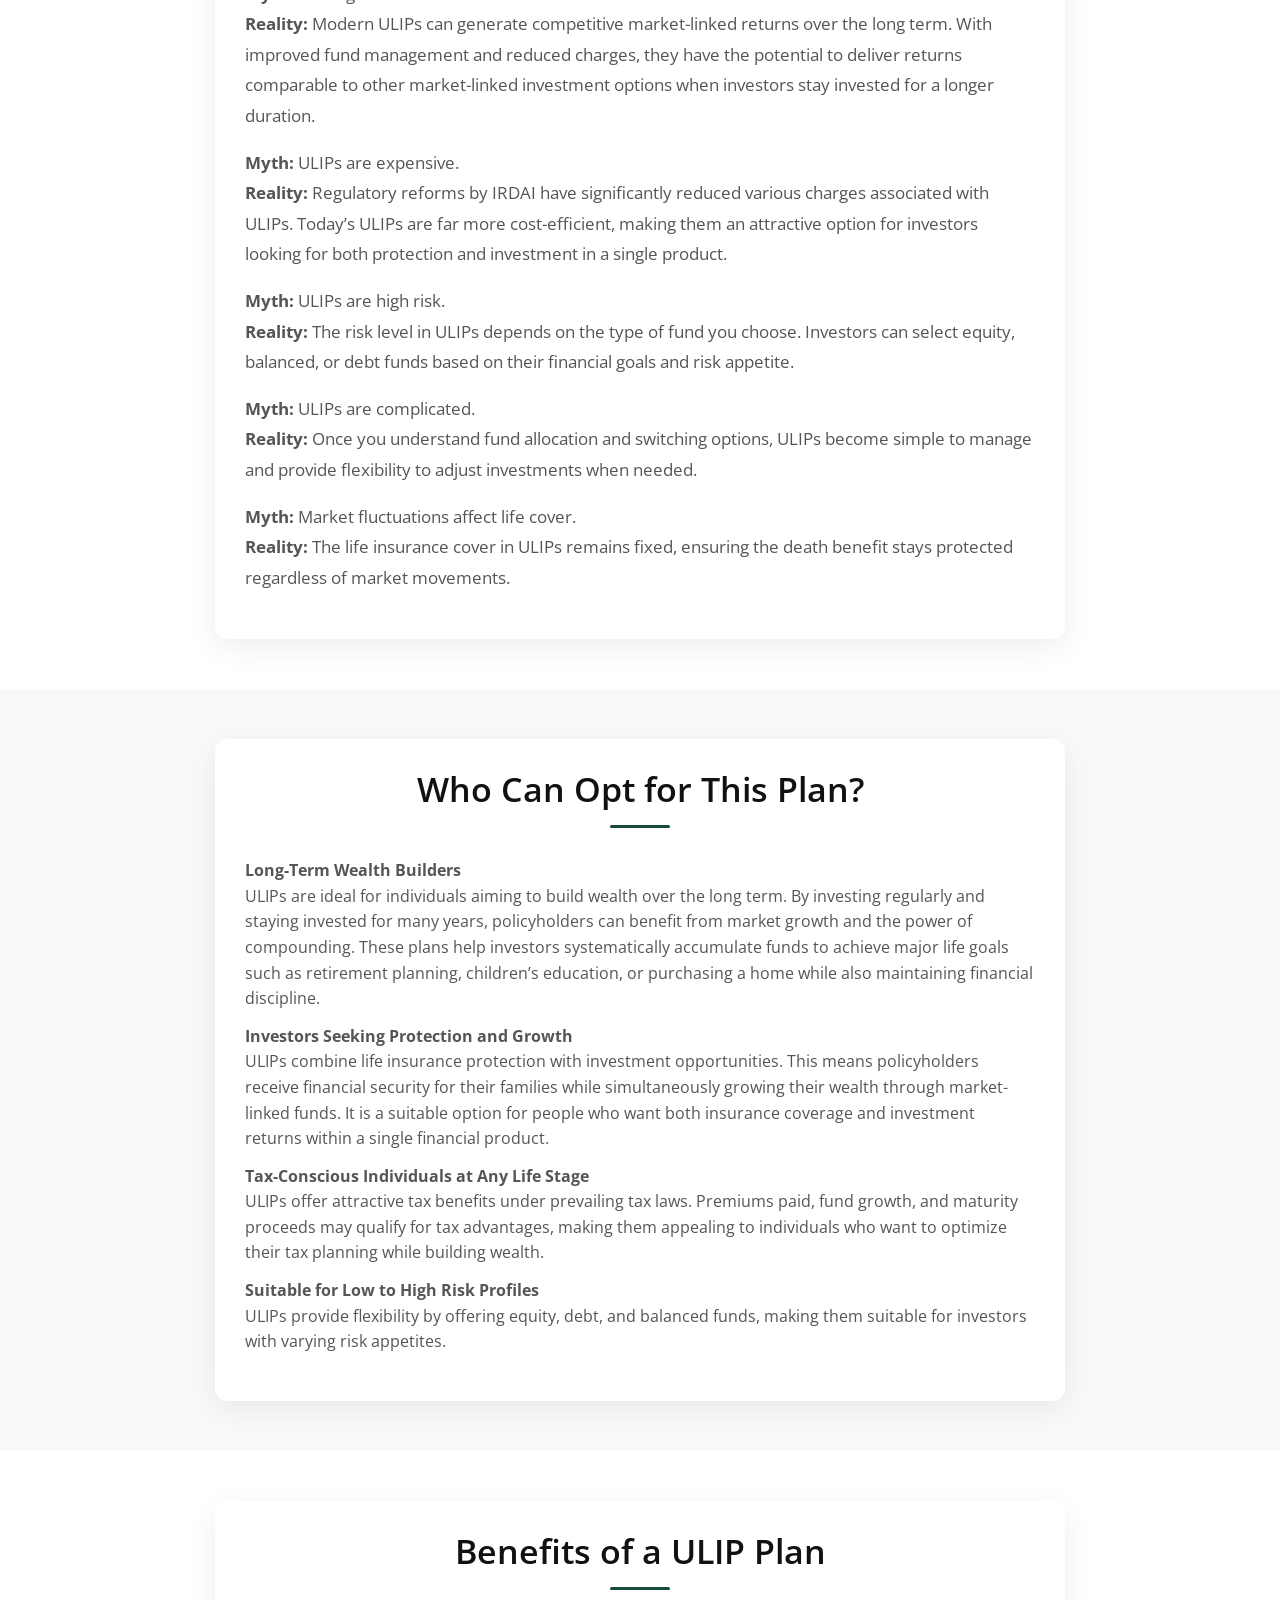
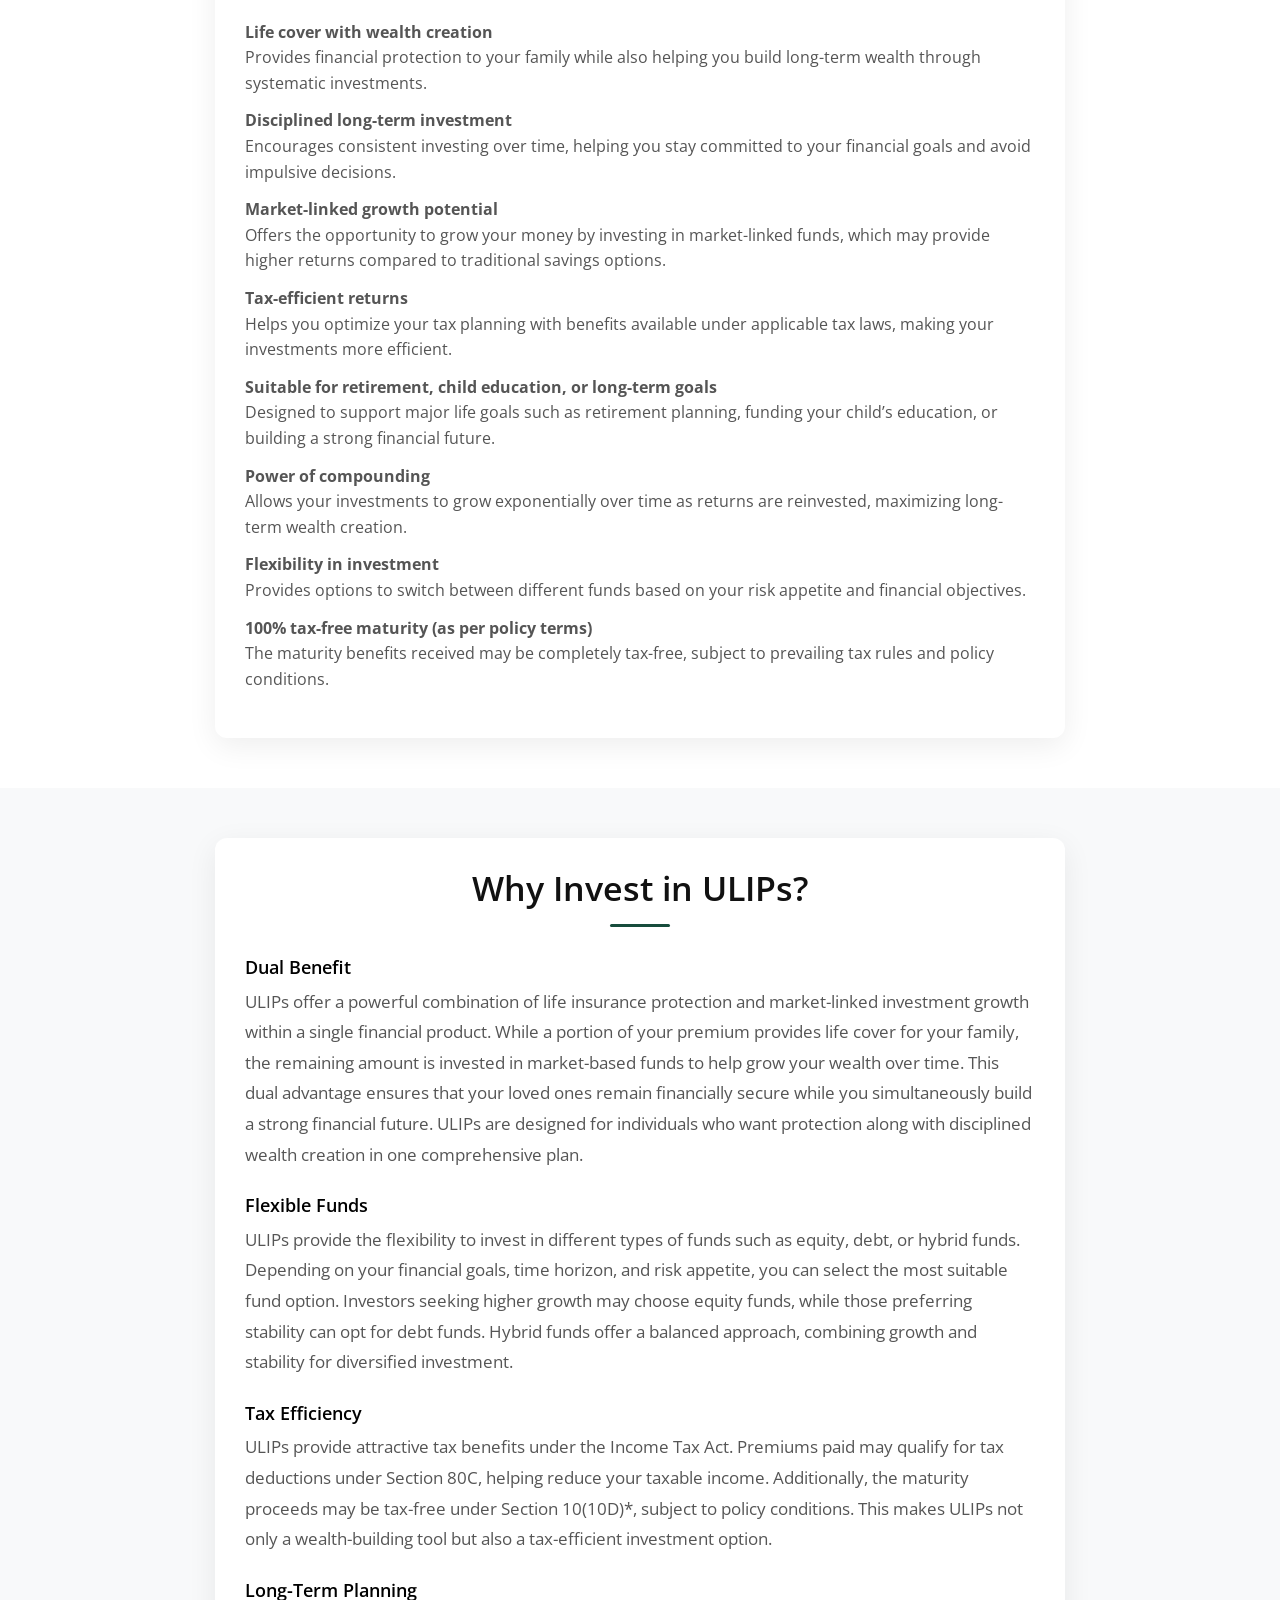
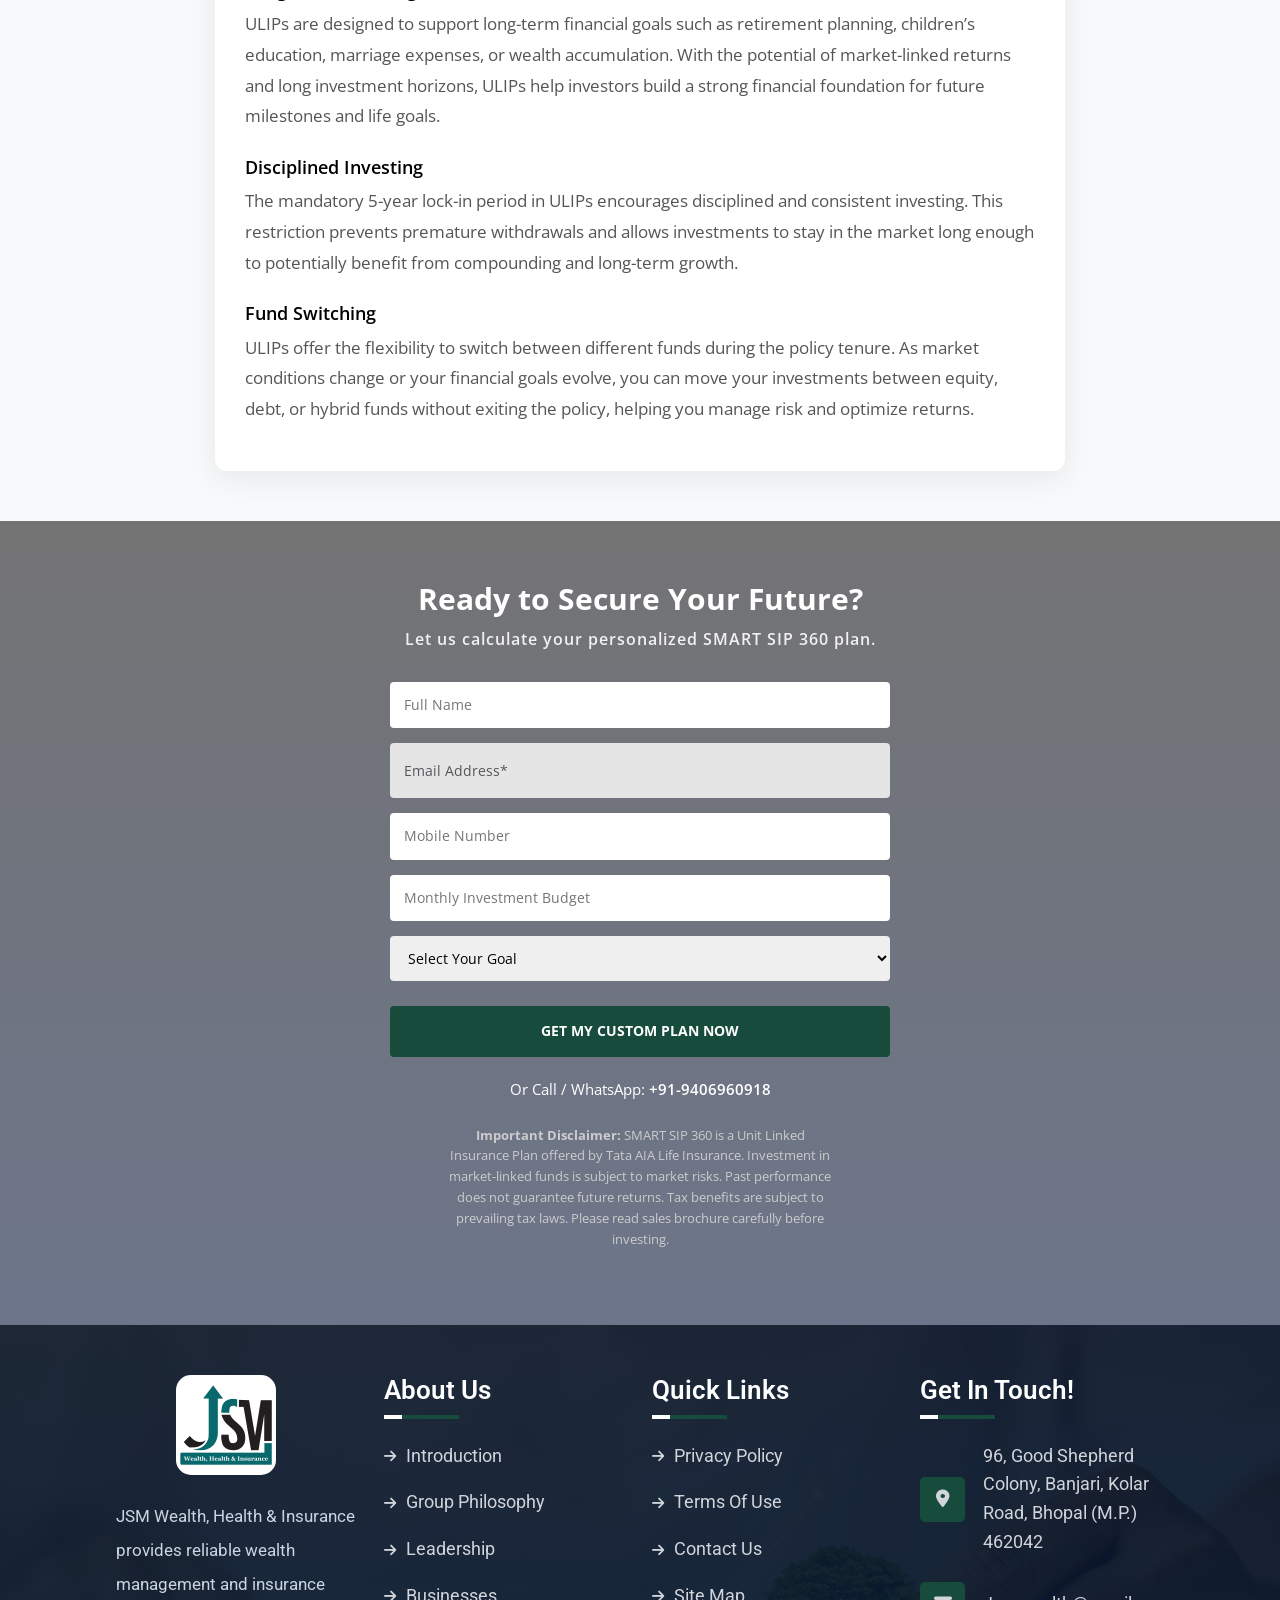
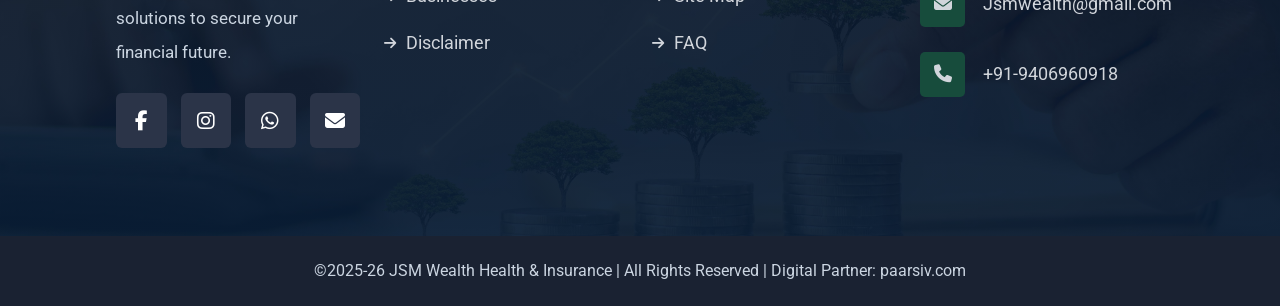
==== commit e7a9e661: "Update sip.html" ====
--- a/sip.html
+++ b/sip.html
@@ -74,7 +74,7 @@
 
     <!-- Navigation -->
     <nav class="main-nav">
-      <div class="container d-flex align-items-center justify-content-between">
+      <div class="containers d-flex align-items-center justify-content-between">
         <div class="logo">
        <a href="index.html"><img src="jsm.logo.png" alt="JSM Wealth Logo" /></a>   
         </div>
@@ -1584,3 +1584,4 @@
 
 
 
+
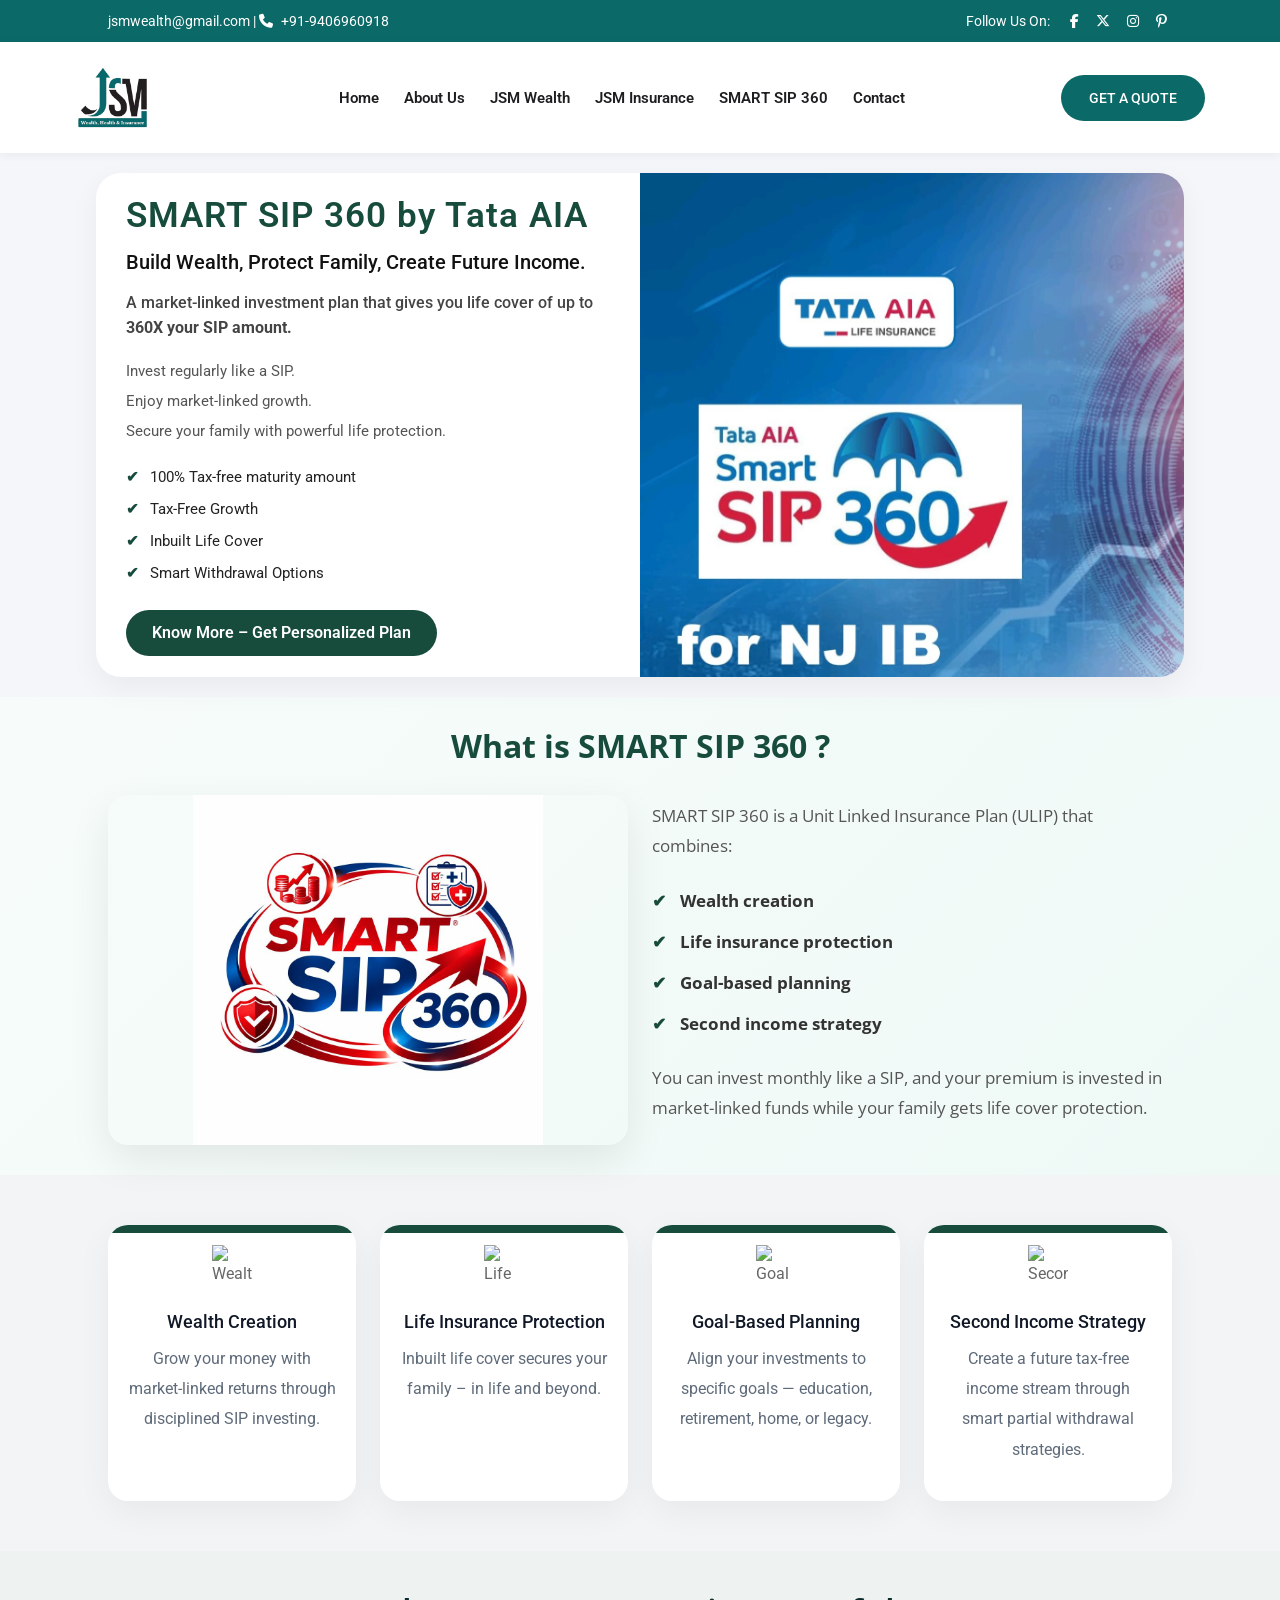
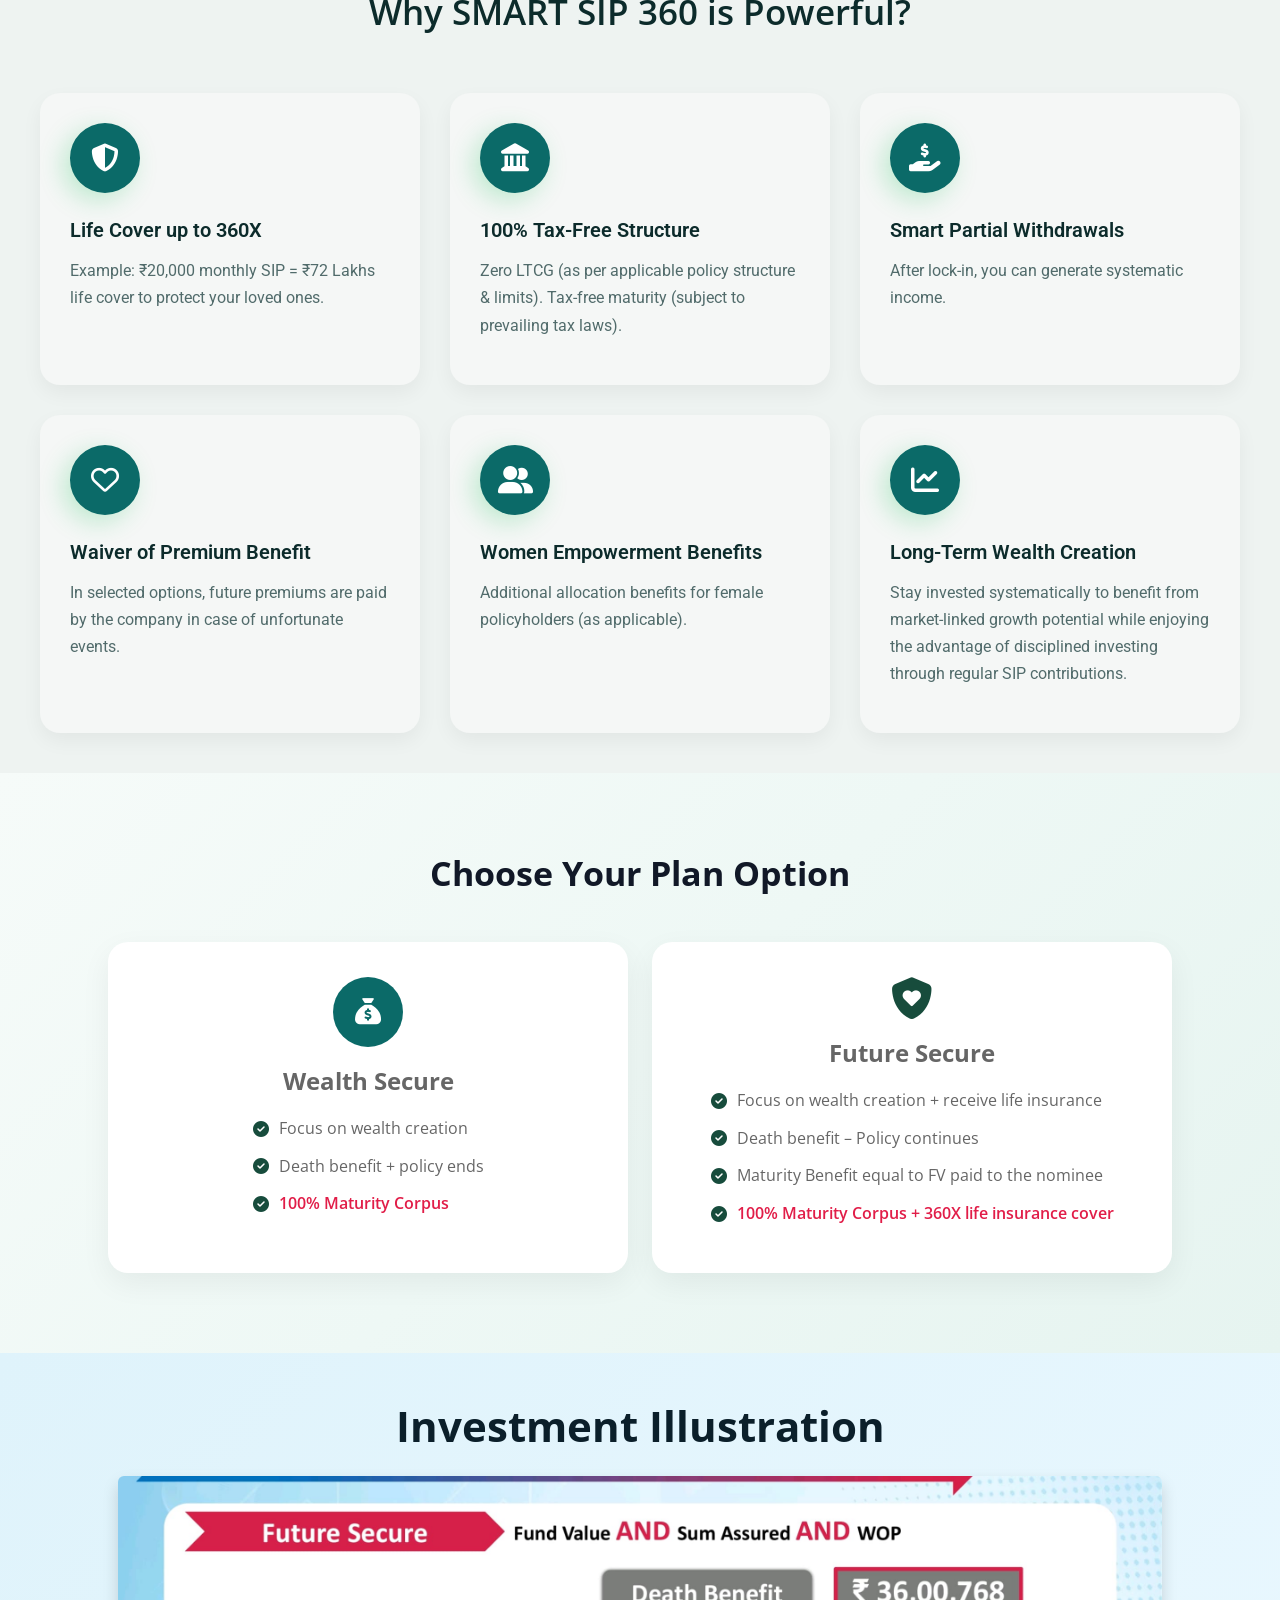
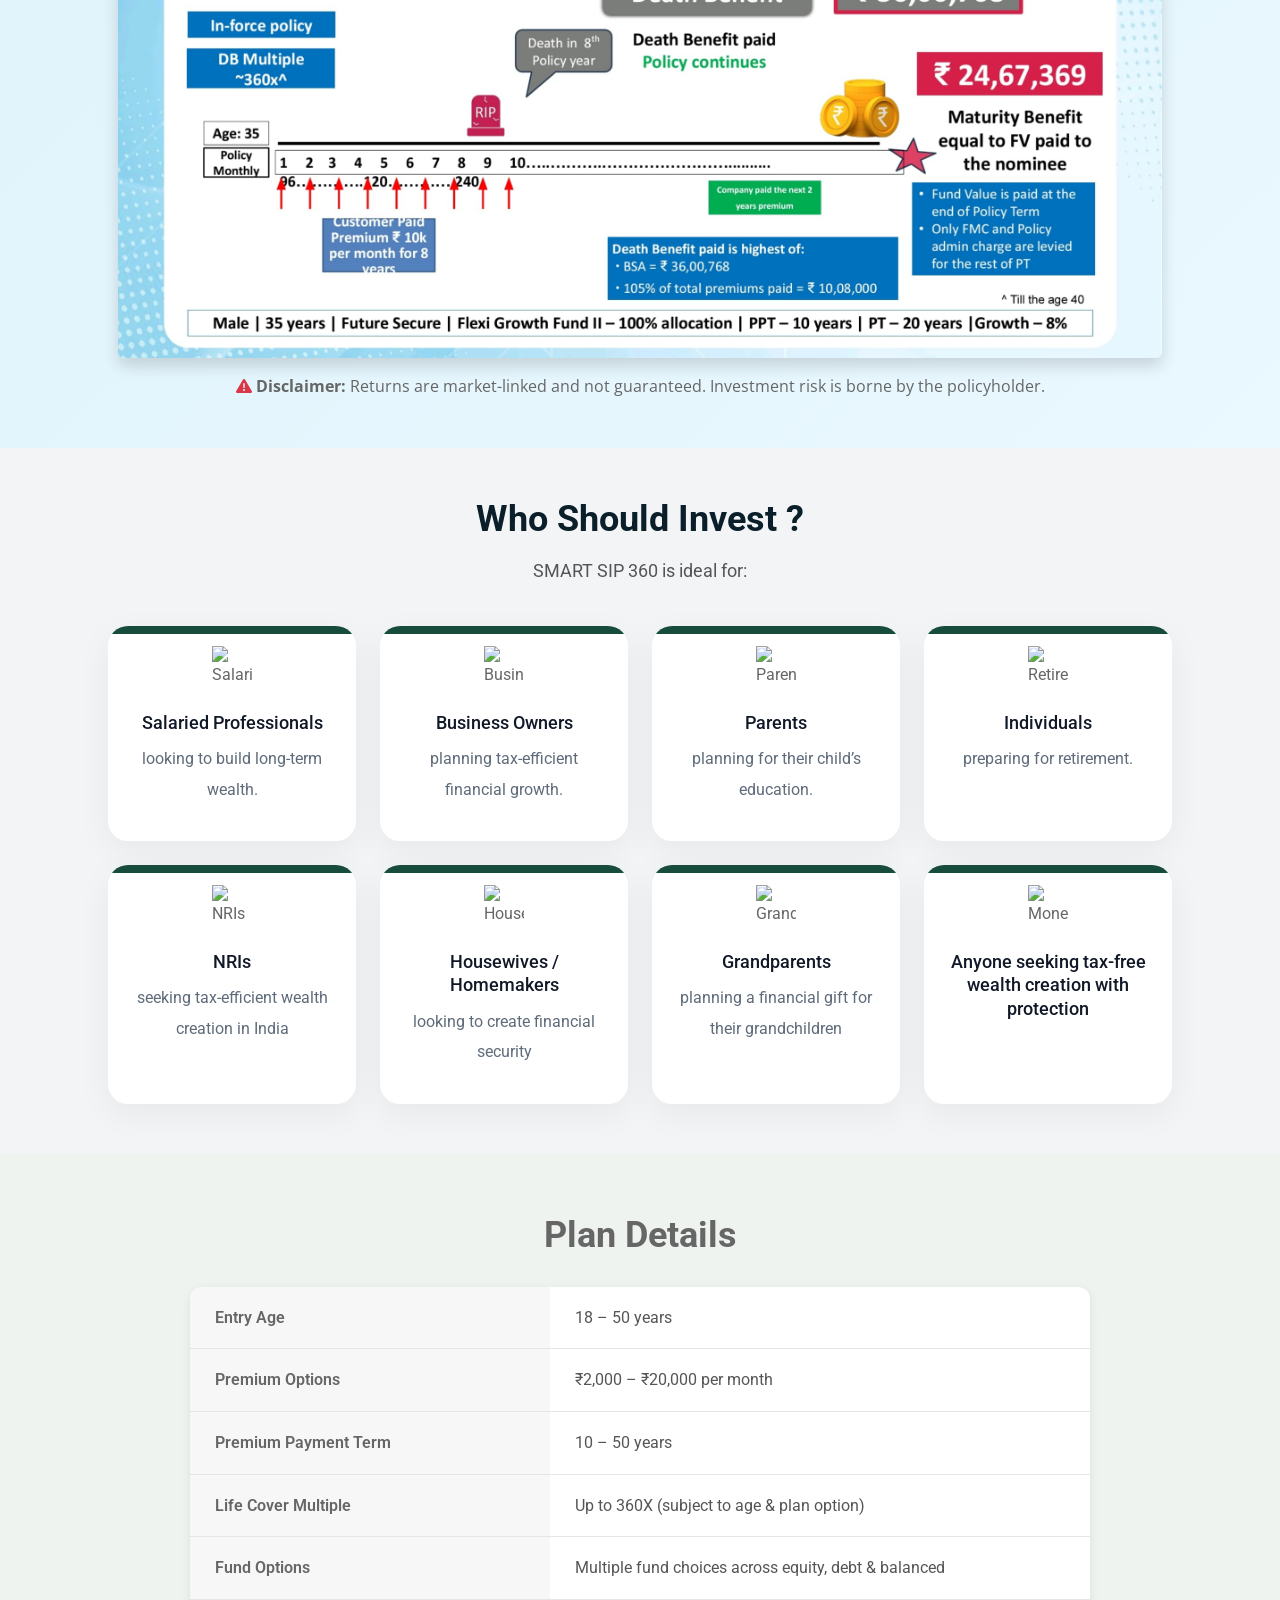
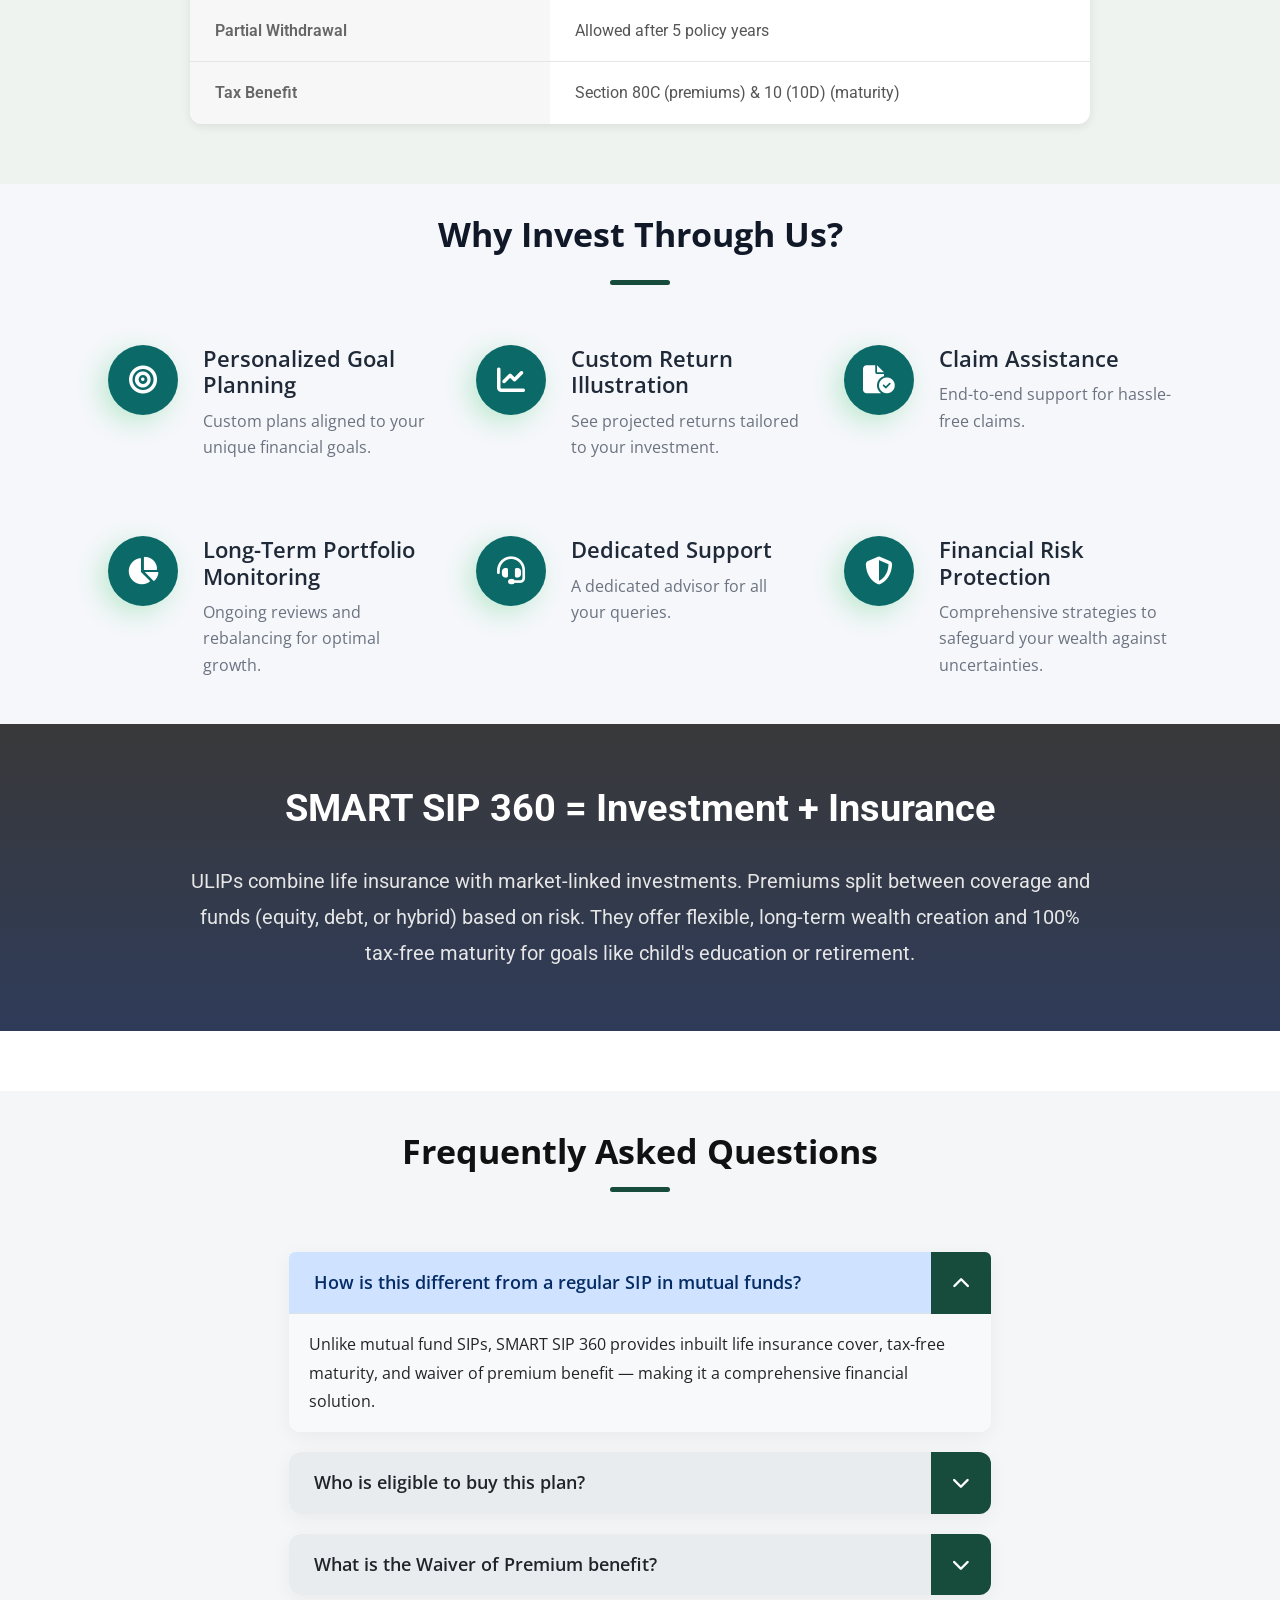
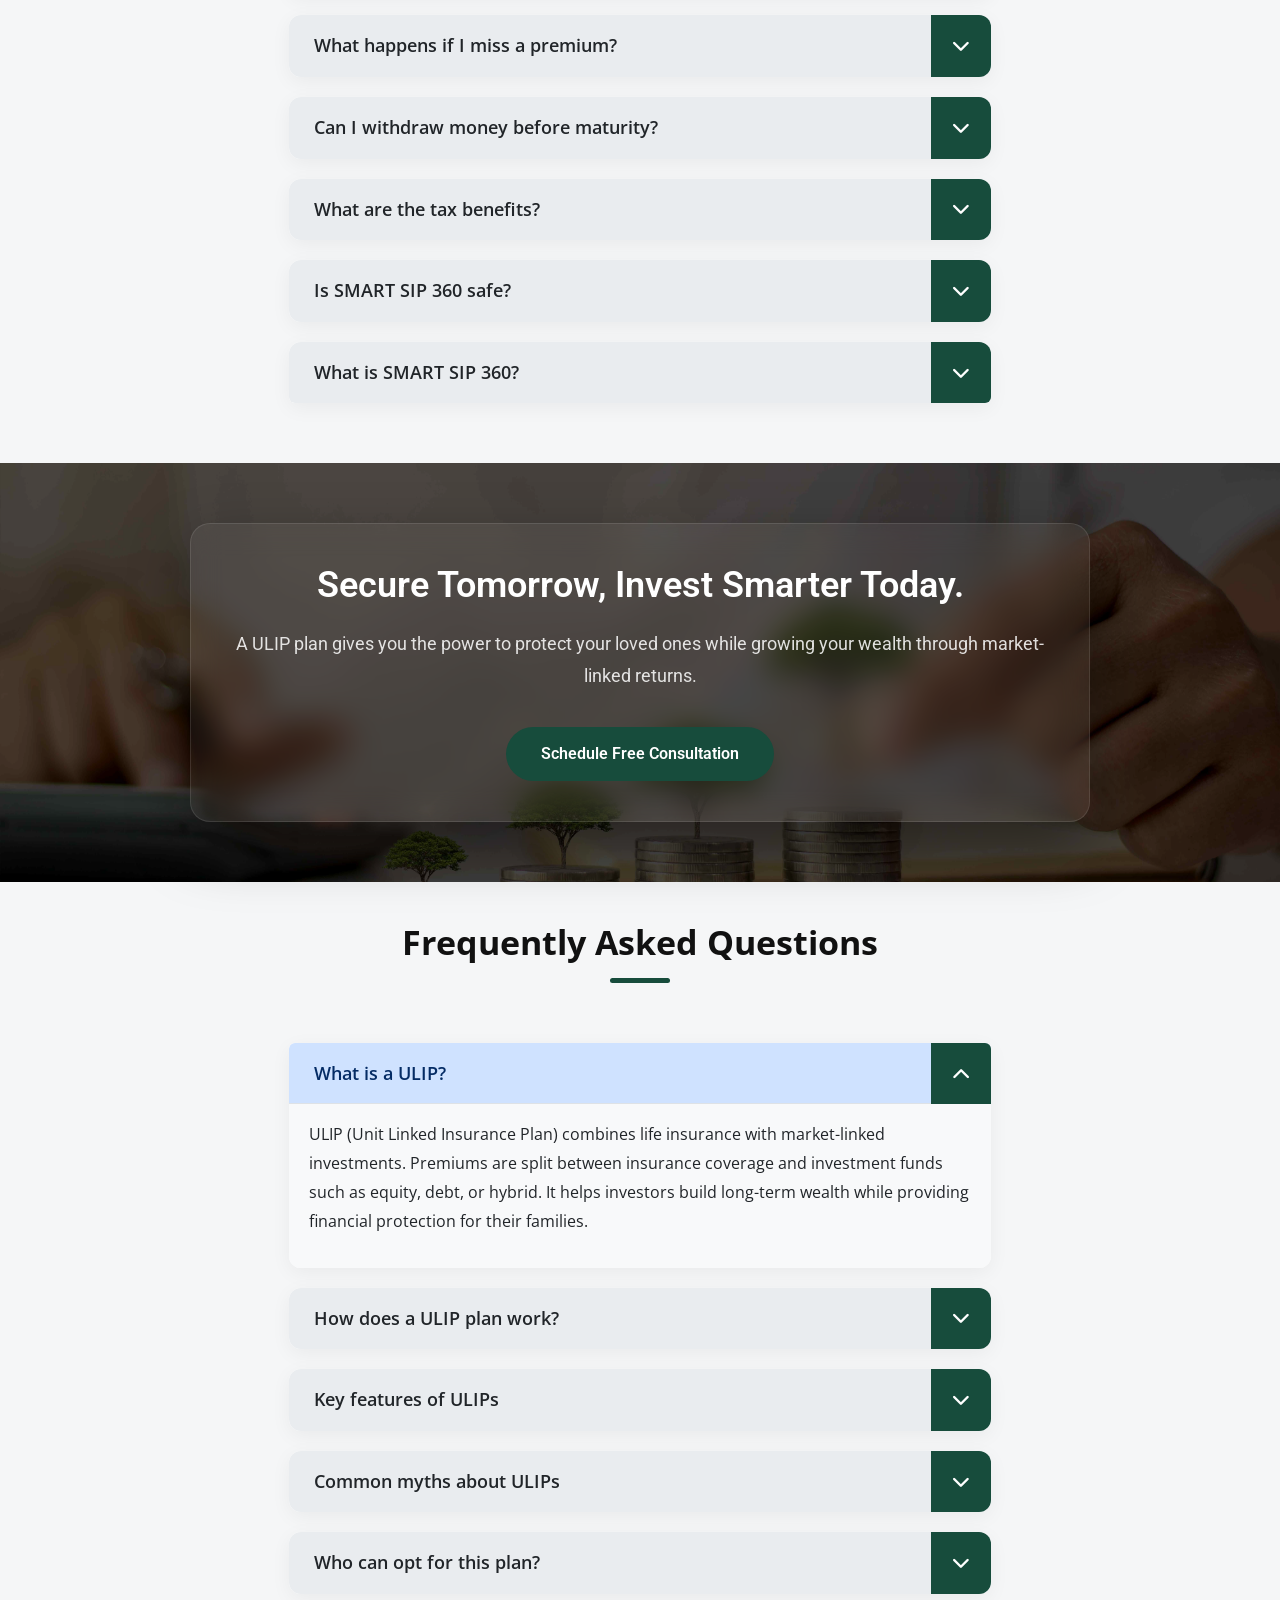
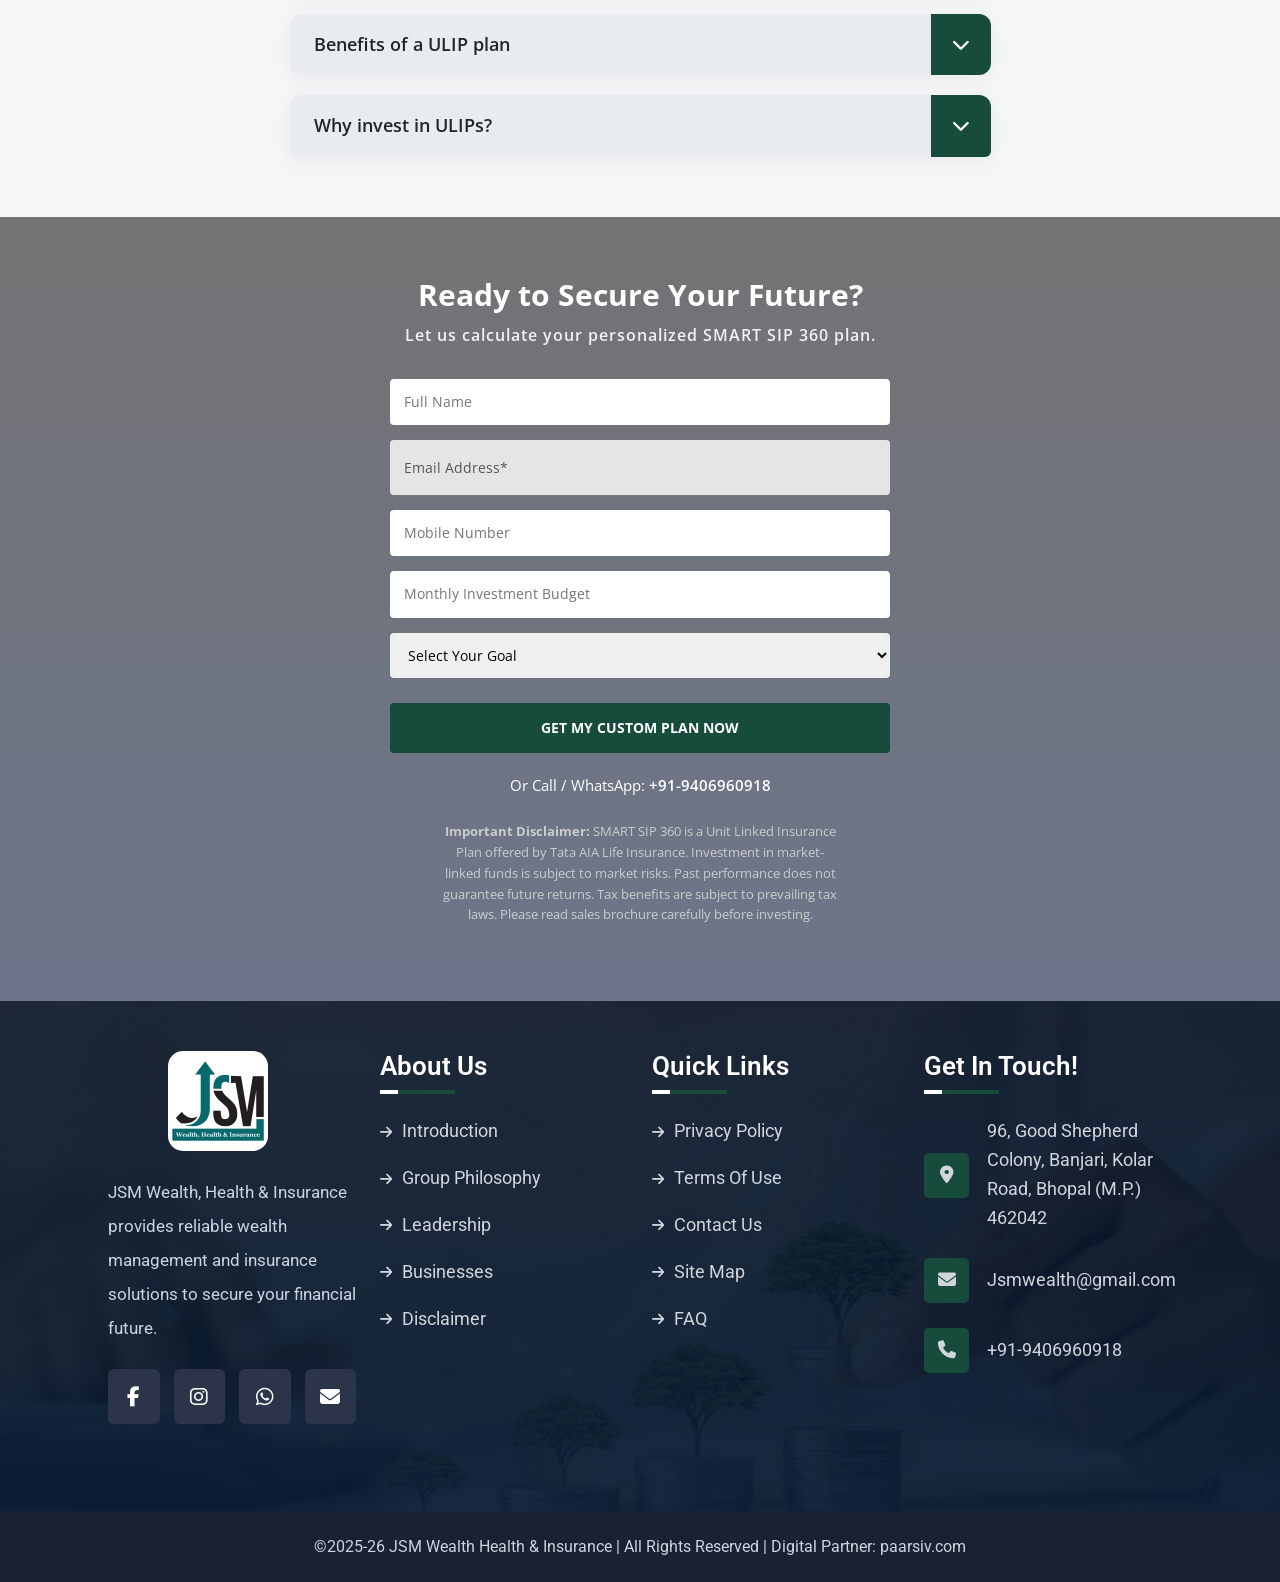
==== commit fc187a95: "Update sip.html" ====
--- a/sip.html
+++ b/sip.html
@@ -929,298 +929,169 @@
       </div>
     </section>
 
-  <section class="ulip">
-      <!-- NAVBAR -->
-      <section class="ulip-nav-section" id="ulipNav">
-        <div class="container">
-          <div class="ulip-nav-wrapper">
-            <div class="nav-arrow" id="scrollLeft">
-              <i class="fa fa-chevron-left"></i>
-            </div>
-
-            <div class="ulip-links" id="ulipNavLinks">
-              <a href="#section1">What is a ULIP?</a>
-              <a href="#section2">How Does a ULIP Work?</a>
-              <a href="#section3">Key Features of ULIPs</a>
-              <a href="#section4">Common Myths About ULIPs</a>
-              <a href="#section5">Who Can Opt for This Plan?</a>
-              <a href="#section6">Benefits of a ULIP Plan</a>
-              <a href="#section7">Why Invest in ULIPs?</a>
-            </div>
-
-            <div class="nav-arrow" id="scrollRight">
-              <i class="fa fa-chevron-right"></i>
-            </div>
-          </div>
-        </div>
-      </section>
-
-      <!-- SECTION 1 -->
-      <section class="content-section" id="section1">
-        <div class="content-box"  >
-          <h2>What is a ULIP?</h2>
-          <div class="divider"></div>
-          <p>
-            
-            Unit Linked Insurance Plans (ULIPs) are financial products that
-            combine life insurance protection with market-linked investment
-            opportunities. A portion of the premium you pay provides life cover,
-            while the remaining amount is invested in different funds such as
-            equity, debt, or hybrid funds, depending on your risk appetite. This
-            dual benefit allows policyholders to secure their family’s future
-            while also building long-term wealth.
-
-            <br />ULIPs offer flexibility, allowing investors to switch between
-            funds based on market performance or changing financial goals. This
-            helps in managing risk and optimizing returns over time. They are
-            ideal for long-term financial goals such as a child’s education,
-            buying a house, or retirement planning.
-
-            <br />Additionally, ULIPs promote disciplined savings through
-            regular premium payments and have a mandatory lock-in period of five
-            years. Another major advantage is tax benefits—premiums may qualify
-            for deductions under Section 80C, and maturity proceeds can be 100%
-            tax-free under Section 10(10D), subject to tax rules. Overall, ULIPs
-            offer protection, investment growth, and financial security in one
-            plan. 💰📈
-          </p>
-        </div>
-      </section>
-
-      <!-- SECTION 2 -->
-      <section id="section2"  class="content-section" >
-        <div ></div>
-        <div class="content-box">
-          <h2>How Does a ULIP Plan Work?</h2>
-          <div class="divider"></div>
-          <!-- <ul>
-        <li>Pay regular premiums (monthly/quarterly/yearly); portion funds life insurance, remainder invests in chosen funds. </li>
-        <li>Investment splits into units at fixed face value; unit value is Net Asset Value (NAV).</li>
-        <li>Grows with market performance; switch funds per conditions. </li>
-        <li>Receive fund value at maturity. </li>
-        <li>On death, family gets higher of Sum Assured + Total Fund Value (TATA pays remaining premiums per plan). </li>
-      </ul> -->
-          <p>  
-            
-            A Unit Linked Insurance Plan (ULIP) requires policyholders to pay
-            regular premiums on a monthly, quarterly, or yearly basis. Each
-            premium is divided into two parts: one portion provides life
-            insurance coverage, while the remaining amount is invested in
-            selected market-linked funds such as equity, debt, or balanced
-            funds. The investment is converted into units at a fixed face value,
-            and the value of these units changes according to the Net Asset
-            Value (NAV), which reflects market performance. As markets grow, the
-            fund value may increase, allowing investors to potentially earn
-            higher returns over time.
-
-            <br />Policyholders also have the flexibility to switch between
-            different funds depending on market conditions and their risk
-            preferences. At the end of the policy term, the investor receives
-            the total fund value accumulated through these investments. In case
-            of the policyholder’s death during the policy period, the nominee or
-            family receives the higher of the Sum Assured plus Total Fund Value,
-            while Tata continues paying the remaining premiums as per the plan
-            terms.
-          </p>
-        </div>
-      </section>
-
-      <!-- SECTION 3 -->
-      <section  class="content-section" id="section3">
-        <div class="content-box" >
-          <h2>Key Features of ULIPs</h2>
-          <div class="divider"></div>
-
-          <h5>Insurance + Investment in One Plan</h5>
-          <p>
-            ULIPs (Unit Linked Insurance Plans) provide the advantage of
-            combining life insurance protection with market-linked investment
-            opportunities. This means you and your family stay financially
-            protected throughout the policy term while your money is also
-            invested in financial markets to help build long-term wealth. ULIPs
-            are designed for individuals who want both security and growth in a
-            single financial product, making them a flexible option for
-            long-term financial planning.
-          </p>
-
-          <h5>Switch Between Funds</h5>
-          <p>
-            ULIPs give you the flexibility to switch your investments between
-            equity and debt funds depending on market conditions or your
-            financial goals. This helps you manage risk and optimize returns
-            over time. Most policies allow up to 12 fund switches during the
-            policy term, enabling you to adjust your portfolio without
-            additional complexity.
-          </p>
-
-          <h5>Premium Redirection & Partial Withdrawals</h5>
-          <p>
-            You can redirect future premiums to different funds at any time using your policy number and 
-            allocation preferences. After the 5-year lock-in period, ULIPs also 
-            allow partial withdrawals from the fund value without extra charges, subject to policy terms.
-          </p>
-
-          <!-- <h5>Partial Withdrawals</h5>
-          <p>
-            5-year lock-in; after, unlimited partial withdrawals from fund value
-            without extra charges (per policy terms).
-          </p> -->
-        </div>
-      </section>
-
-      <!-- SECTION 4 -->
-   <section  class="content-section" id="section4">
-  <div class="content-box" >
-    <h2>Common Myths About ULIPs</h2>
-    <div class="divider"></div>
-
-    <p>
-      <strong>Myth:</strong> ULIPs give low returns.<br />
-      <strong>Reality:</strong> Modern ULIPs can generate competitive market-linked returns over the long term. With improved fund management and reduced charges, they have the potential to deliver returns comparable to other market-linked investment options when investors stay invested for a longer duration.
-    </p>
-
-    <p>
-      <strong>Myth:</strong> ULIPs are expensive.<br />
-      <strong>Reality:</strong> Regulatory reforms by IRDAI have significantly reduced various charges associated with ULIPs. Today’s ULIPs are far more cost-efficient, making them an attractive option for investors looking for both protection and investment in a single product.
-    </p>
-
-    <p>
-      <strong>Myth:</strong> ULIPs are high risk.<br />
-      <strong>Reality:</strong> The risk level in ULIPs depends on the type of fund you choose. Investors can select equity, balanced, or debt funds based on their financial goals and risk appetite.
-    </p>
-
-    <p>
-      <strong>Myth:</strong> ULIPs are complicated.<br />
-      <strong>Reality:</strong> Once you understand fund allocation and switching options, ULIPs become simple to manage and provide flexibility to adjust investments when needed.
-    </p>
-
-    <p>
-      <strong>Myth:</strong> Market fluctuations affect life cover.<br />
-      <strong>Reality:</strong> The life insurance cover in ULIPs remains fixed, ensuring the death benefit stays protected regardless of market movements.
-    </p>
+<section class="faq-section">
+  <div class="container">
+    <div class="row justify-content-center">
+      <div class="col-lg-8 text-center">
+        <h2 class="faq-title">Frequently Asked Questions</h2>
+        <div class="title-underline"></div>
+
+        <div class="accordion text-start" id="faqAccordion">
+
+          <!-- 1 -->
+          <div class="accordion-item">
+            <h2 class="accordion-header">
+              <button class="accordion-button" data-bs-toggle="collapse" data-bs-target="#faq1">
+                What is a ULIP?
+                <span class="icon-boxs"><i class="fa-solid fa-chevron-down"></i></span>
+              </button>
+            </h2>
+            <div id="faq1" class="accordion-collapse collapse show" data-bs-parent="#faqAccordion">
+              <div class="accordion-body">
+                <p>
+                  ULIP (Unit Linked Insurance Plan) combines life insurance with market-linked investments. 
+                  Premiums are split between insurance coverage and investment funds such as equity, debt, or hybrid.
+                  It helps investors build long-term wealth while providing financial protection for their families.
+                </p>
+              </div>
+            </div>
+          </div>
+
+          <!-- 2 -->
+          <div class="accordion-item">
+            <h2 class="accordion-header">
+              <button class="accordion-button collapsed" data-bs-toggle="collapse" data-bs-target="#faq2">
+                How does a ULIP plan work?
+                <span class="icon-boxs"><i class="fa-solid fa-chevron-down"></i></span>
+              </button>
+            </h2>
+            <div id="faq2" class="accordion-collapse collapse" data-bs-parent="#faqAccordion">
+              <div class="accordion-body">
+                <ul>
+                  <li>You pay regular premiums monthly, quarterly, or yearly.</li>
+                  <li>A portion of the premium provides life insurance coverage.</li>
+                  <li>The remaining amount is invested in market-linked funds.</li>
+                  <li>Investments are divided into units whose value is called NAV (Net Asset Value).</li>
+                  <li>Your fund value grows depending on market performance.</li>
+                  <li>At maturity you receive the total fund value.</li>
+                  <li>In case of death, the nominee receives the higher of Sum Assured or Fund Value.</li>
+                </ul>
+              </div>
+            </div>
+          </div>
+
+          <!-- 3 -->
+          <div class="accordion-item">
+            <h2 class="accordion-header">
+              <button class="accordion-button collapsed" data-bs-toggle="collapse" data-bs-target="#faq3">
+                Key features of ULIPs
+                <span class="icon-boxs"><i class="fa-solid fa-chevron-down"></i></span>
+              </button>
+            </h2>
+            <div id="faq3" class="accordion-collapse collapse" data-bs-parent="#faqAccordion">
+              <div class="accordion-body">
+                <ul>
+                  <li><strong>Insurance + Investment:</strong> Combines life protection and wealth creation in one plan.</li>
+                  <li><strong>Fund Switching:</strong> Switch between equity, debt, or balanced funds during the policy term.</li>
+                  <li><strong>Premium Redirection:</strong> Redirect future premiums to different funds anytime.</li>
+                  <li><strong>Partial Withdrawals:</strong> After the 5-year lock-in period you can withdraw from fund value as per policy terms.</li>
+                </ul>
+              </div>
+            </div>
+          </div>
+
+          <!-- 4 -->
+          <div class="accordion-item">
+            <h2 class="accordion-header">
+              <button class="accordion-button collapsed" data-bs-toggle="collapse" data-bs-target="#faq4">
+                Common myths about ULIPs
+                <span class="icon-boxs"><i class="fa-solid fa-chevron-down"></i></span>
+              </button>
+            </h2>
+            <div id="faq4" class="accordion-collapse collapse" data-bs-parent="#faqAccordion">
+              <div class="accordion-body">
+                <ul>
+                  <li><strong>Myth:</strong> ULIPs give low returns. <br> <strong>Reality:</strong> Modern ULIPs provide competitive market-linked returns.</li>
+                  <li><strong>Myth:</strong> ULIPs are expensive. <br> <strong>Reality:</strong> IRDAI regulations have significantly reduced charges.</li>
+                  <li><strong>Myth:</strong> ULIPs are high risk. <br> <strong>Reality:</strong> Risk depends on the fund type you choose.</li>
+                  <li><strong>Myth:</strong> ULIPs are complicated. <br> <strong>Reality:</strong> Once you understand fund allocation they are easy to manage.</li>
+                  <li><strong>Myth:</strong> Market fluctuations affect life cover. <br> <strong>Reality:</strong> Life cover remains fixed.</li>
+                </ul>
+              </div>
+            </div>
+          </div>
+
+          <!-- 5 -->
+          <div class="accordion-item">
+            <h2 class="accordion-header">
+              <button class="accordion-button collapsed" data-bs-toggle="collapse" data-bs-target="#faq5">
+                Who can opt for this plan?
+                <span class="icon-boxs"><i class="fa-solid fa-chevron-down"></i></span>
+              </button>
+            </h2>
+            <div id="faq5" class="accordion-collapse collapse" data-bs-parent="#faqAccordion">
+              <div class="accordion-body">
+                <ul>
+                  <li>Long-term wealth builders and goal-based planners.</li>
+                  <li>Investors seeking protection along with investment growth.</li>
+                  <li>Tax-conscious individuals at any life stage.</li>
+                  <li>Low to high risk investors including young professionals.</li>
+                </ul>
+              </div>
+            </div>
+          </div>
+
+          <!-- 6 -->
+          <div class="accordion-item">
+            <h2 class="accordion-header">
+              <button class="accordion-button collapsed" data-bs-toggle="collapse" data-bs-target="#faq6">
+                Benefits of a ULIP plan
+                <span class="icon-boxs"><i class="fa-solid fa-chevron-down"></i></span>
+              </button>
+            </h2>
+            <div id="faq6" class="accordion-collapse collapse" data-bs-parent="#faqAccordion">
+              <div class="accordion-body">
+                <ul>
+                  <li>Life cover with wealth creation.</li>
+                  <li>Disciplined long-term investment.</li>
+                  <li>Market-linked growth potential.</li>
+                  <li>Tax-efficient returns.</li>
+                  <li>Suitable for retirement, child education, or long-term goals.</li>
+                  <li>Power of compounding.</li>
+                  <li>Flexibility in investment.</li>
+                  <li>100% tax-free maturity (as per policy terms).</li>
+                </ul>
+              </div>
+            </div>
+          </div>
+
+          <!-- 7 -->
+          <div class="accordion-item">
+            <h2 class="accordion-header">
+              <button class="accordion-button collapsed" data-bs-toggle="collapse" data-bs-target="#faq7">
+                Why invest in ULIPs?
+                <span class="icon-boxs"><i class="fa-solid fa-chevron-down"></i></span>
+              </button>
+            </h2>
+            <div id="faq7" class="accordion-collapse collapse" data-bs-parent="#faqAccordion">
+              <div class="accordion-body">
+                <ul>
+                  <li><strong>Dual Benefit:</strong> Insurance protection with wealth creation.</li>
+                  <li><strong>Flexible Funds:</strong> Choose equity, debt, or hybrid funds.</li>
+                  <li><strong>Tax Efficiency:</strong> Premiums may qualify under Section 80C and maturity may be tax-free under Section 10(10D).</li>
+                  <li><strong>Long-Term Planning:</strong> Ideal for retirement, education, and wealth creation.</li>
+                  <li><strong>Disciplined Investing:</strong> 5-year lock-in encourages long-term growth.</li>
+                  <li><strong>Fund Switching:</strong> Switch funds based on market conditions and goals.</li>
+                </ul>
+              </div>
+            </div>
+          </div>
+
+        </div>
+      </div>
+    </div>
   </div>
 </section>
-
-      <!-- SECTION 5 -->
-     <section  class="content-section" id="section5">
-  <div class="content-box" >
-    <h2>Who Can Opt for This Plan?</h2>
-    <div class="divider"></div>
-    <ul>
-      <li>
-        <strong>Long-Term Wealth Builders</strong><br>
-        ULIPs are ideal for individuals aiming to build wealth over the long term. By investing regularly and staying invested for many years, policyholders can benefit from market growth and the power of compounding. These plans help investors systematically accumulate funds to achieve major life goals such as retirement planning, children’s education, or purchasing a home while also maintaining financial discipline.
-      </li>
-
-      <li>
-        <strong>Investors Seeking Protection and Growth</strong><br>
-        ULIPs combine life insurance protection with investment opportunities. This means policyholders receive financial security for their families while simultaneously growing their wealth through market-linked funds. It is a suitable option for people who want both insurance coverage and investment returns within a single financial product.
-      </li>
-
-      <li>
-        <strong>Tax-Conscious Individuals at Any Life Stage</strong><br>
-        ULIPs offer attractive tax benefits under prevailing tax laws. Premiums paid, fund growth, and maturity proceeds may qualify for tax advantages, making them appealing to individuals who want to optimize their tax planning while building wealth.
-      </li>
-
-      <li>
-        <strong>Suitable for Low to High Risk Profiles</strong><br>
-        ULIPs provide flexibility by offering equity, debt, and balanced funds, making them suitable for investors with varying risk appetites.
-      </li>
-    </ul>
-  </div>
-</section>
-
-      <!-- SECTION 6 -->
-     <section  class="content-section" id="section6">
-  <div class="content-box" >
-    <h2>Benefits of a ULIP Plan</h2>
-    <div class="divider"></div>
-    <ul>
-      <li>
-        <strong>Life cover with wealth creation</strong><br>
-        Provides financial protection to your family while also helping you build long-term wealth through systematic investments.
-      </li>
-
-      <li>
-        <strong>Disciplined long-term investment</strong><br>
-        Encourages consistent investing over time, helping you stay committed to your financial goals and avoid impulsive decisions.
-      </li>
-
-      <li>
-        <strong>Market-linked growth potential</strong><br>
-        Offers the opportunity to grow your money by investing in market-linked funds, which may provide higher returns compared to traditional savings options.
-      </li>
-
-      <li>
-        <strong>Tax-efficient returns</strong><br>
-        Helps you optimize your tax planning with benefits available under applicable tax laws, making your investments more efficient.
-      </li>
-
-      <li>
-        <strong>Suitable for retirement, child education, or long-term goals</strong><br>
-        Designed to support major life goals such as retirement planning, funding your child’s education, or building a strong financial future.
-      </li>
-
-      <li>
-        <strong>Power of compounding</strong><br>
-        Allows your investments to grow exponentially over time as returns are reinvested, maximizing long-term wealth creation.
-      </li>
-
-      <li>
-        <strong>Flexibility in investment</strong><br>
-        Provides options to switch between different funds based on your risk appetite and financial objectives.
-      </li>
-
-      <li>
-        <strong>100% tax-free maturity (as per policy terms)</strong><br>
-        The maturity benefits received may be completely tax-free, subject to prevailing tax rules and policy conditions.
-      </li>
-    </ul>
-  </div>
-</section>
-
-      <!-- SECTION 7 -->
-    <section  class="content-section" id="section7">
- <div class="content-box" >
-    <h2>Why Invest in ULIPs?</h2>
-    <div class="divider"></div>
-
-    <h5>Dual Benefit</h5>
-    <p>
-      ULIPs offer a powerful combination of life insurance protection and market-linked investment growth within a single financial product. While a portion of your premium provides life cover for your family, the remaining amount is invested in market-based funds to help grow your wealth over time. This dual advantage ensures that your loved ones remain financially secure while you simultaneously build a strong financial future. ULIPs are designed for individuals who want protection along with disciplined wealth creation in one comprehensive plan.
-    </p>
-
-    <h5>Flexible Funds</h5>
-    <p>
-      ULIPs provide the flexibility to invest in different types of funds such as equity, debt, or hybrid funds. Depending on your financial goals, time horizon, and risk appetite, you can select the most suitable fund option. Investors seeking higher growth may choose equity funds, while those preferring stability can opt for debt funds. Hybrid funds offer a balanced approach, combining growth and stability for diversified investment.
-    </p>
-
-    <h5>Tax Efficiency</h5>
-    <p>
-      ULIPs provide attractive tax benefits under the Income Tax Act. Premiums paid may qualify for tax deductions under Section 80C, helping reduce your taxable income. Additionally, the maturity proceeds may be tax-free under Section 10(10D)*, subject to policy conditions. This makes ULIPs not only a wealth-building tool but also a tax-efficient investment option.
-    </p>
-
-    <h5>Long-Term Planning</h5>
-    <p>
-      ULIPs are designed to support long-term financial goals such as retirement planning, children’s education, marriage expenses, or wealth accumulation. With the potential of market-linked returns and long investment horizons, ULIPs help investors build a strong financial foundation for future milestones and life goals.
-    </p>
-
-    <h5>Disciplined Investing</h5>
-    <p>
-      The mandatory 5-year lock-in period in ULIPs encourages disciplined and consistent investing. This restriction prevents premature withdrawals and allows investments to stay in the market long enough to potentially benefit from compounding and long-term growth.
-    </p>
-
-    <h5>Fund Switching</h5>
-    <p>
-      ULIPs offer the flexibility to switch between different funds during the policy tenure. As market conditions change or your financial goals evolve, you can move your investments between equity, debt, or hybrid funds without exiting the policy, helping you manage risk and optimize returns.
-    </p>
-    
-  </div>
-</section>
-    </section>
-  
-
-   
 
   
   <section class="sip-section-2" id="sip-section-2">
@@ -1585,3 +1456,4 @@
 
 
 
+
--- a/styles.css
+++ b/styles.css
@@ -1535,8 +1535,8 @@
 
 /* Paragraph left aligned */
 .content-section p {
-    font-size: 17px;
-    line-height: 1.8;
+   font-size: 16px;
+    line-height: 1.4;
     color: #555;
 }
 
@@ -1813,3 +1813,4 @@
 
 
 
+
--- a/style.css
+++ b/style.css
@@ -30,7 +30,7 @@
   background: #fff;
 }
 
-.container {
+.containers {
   max-width: 1170px;
   margin: auto;
   padding: 0 20px;
@@ -1908,3 +1908,4 @@
 
 
 
+
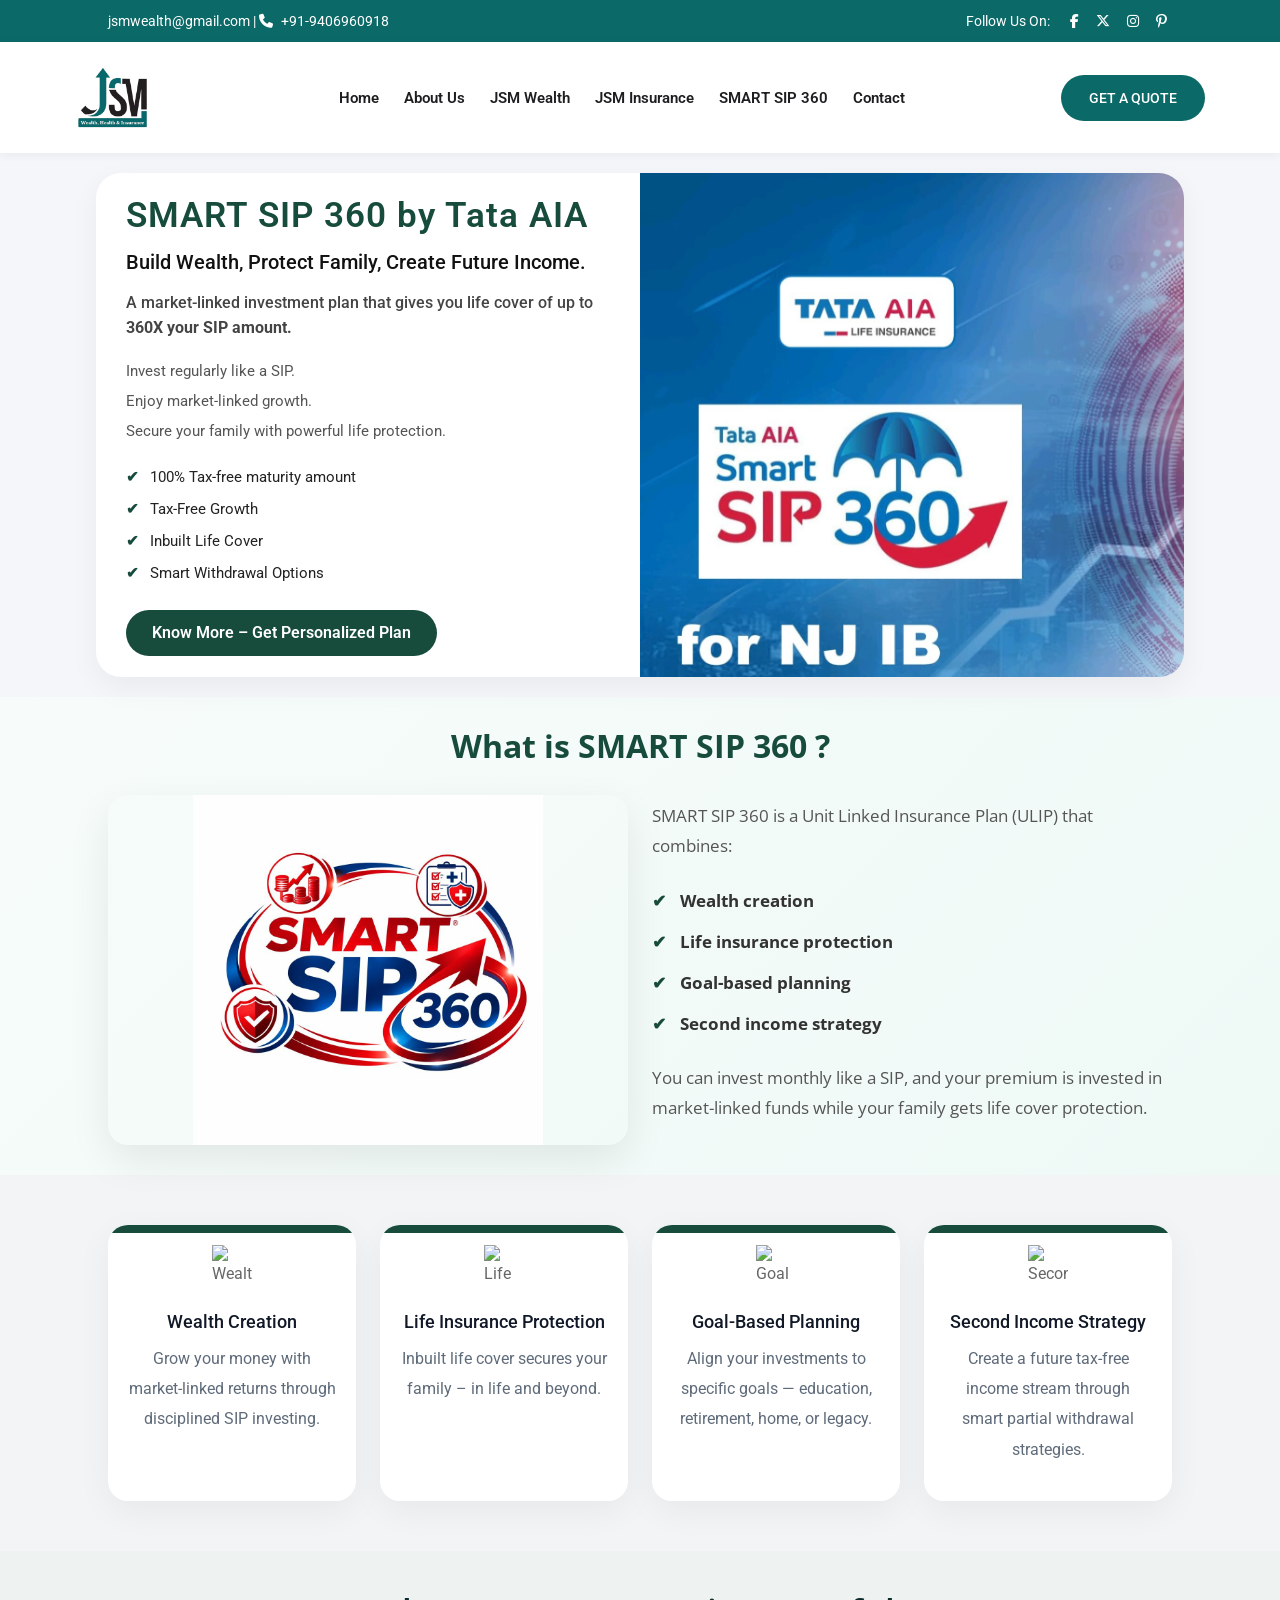
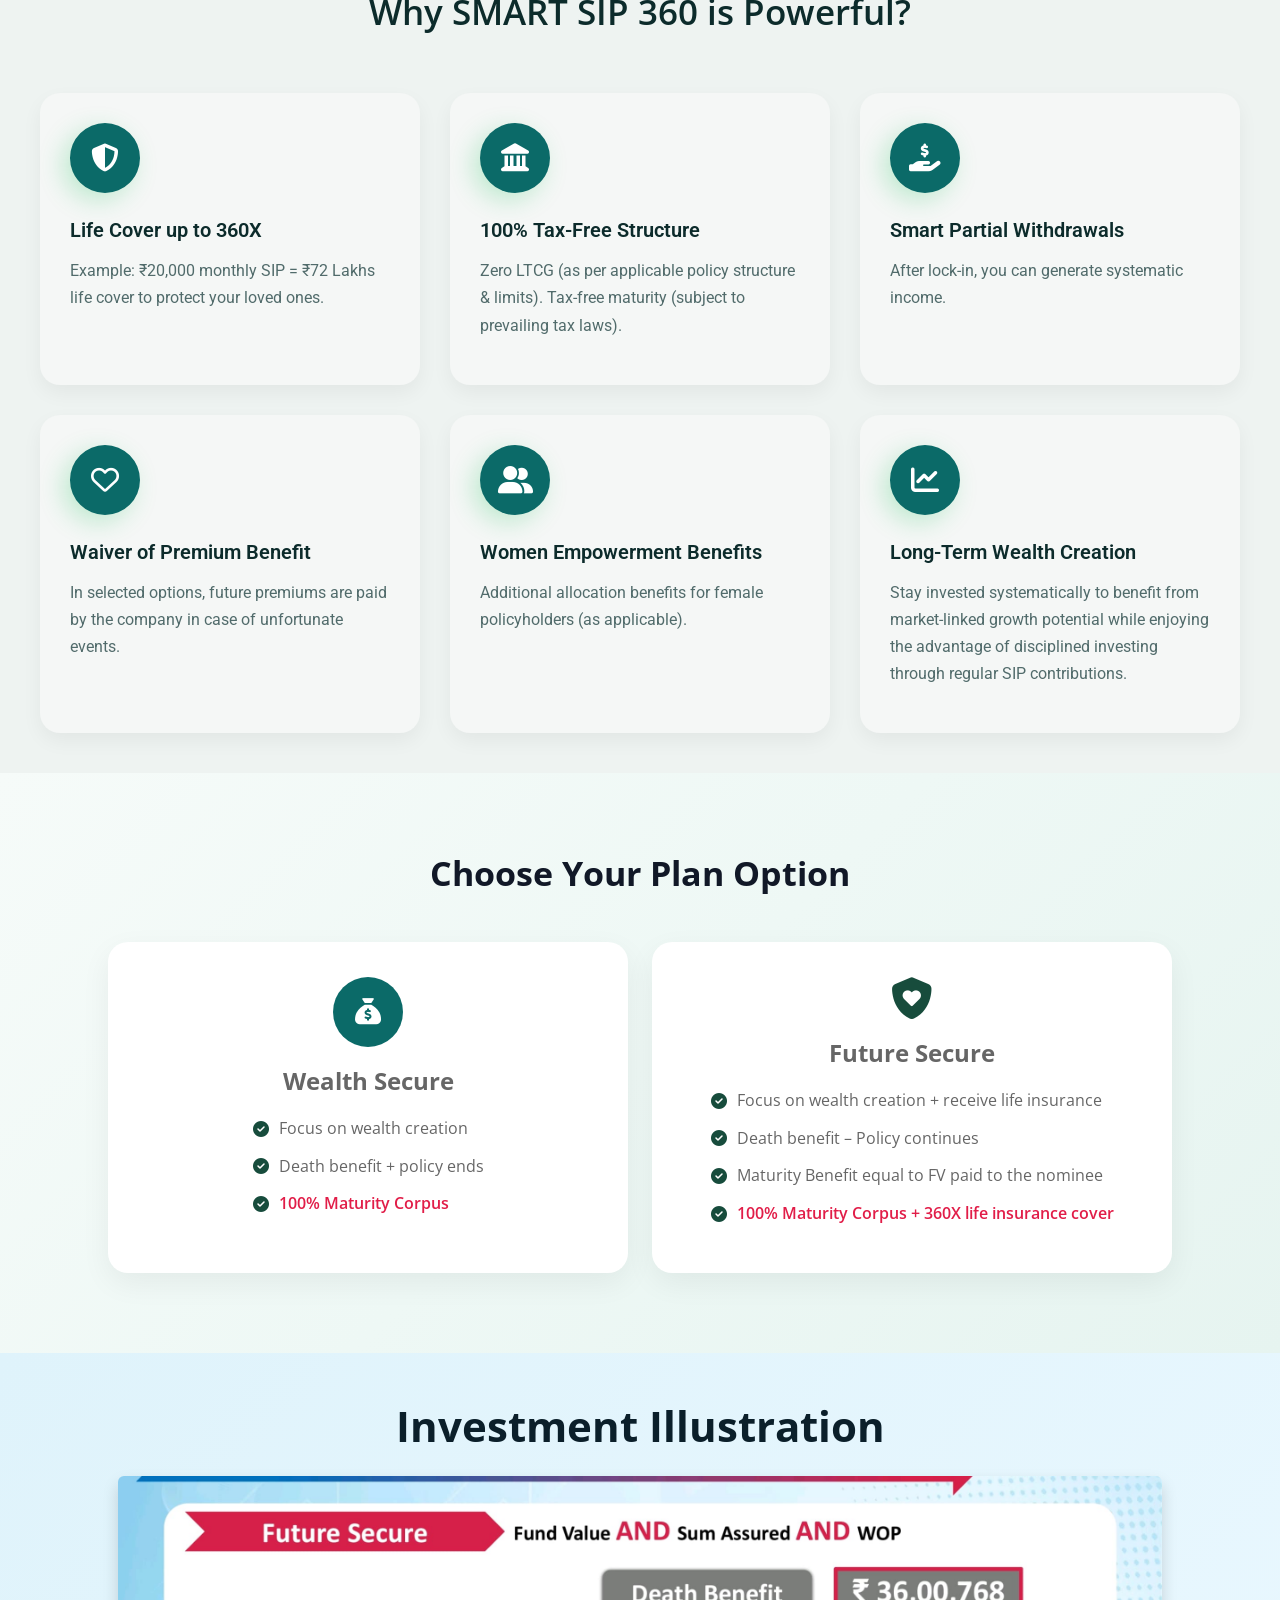
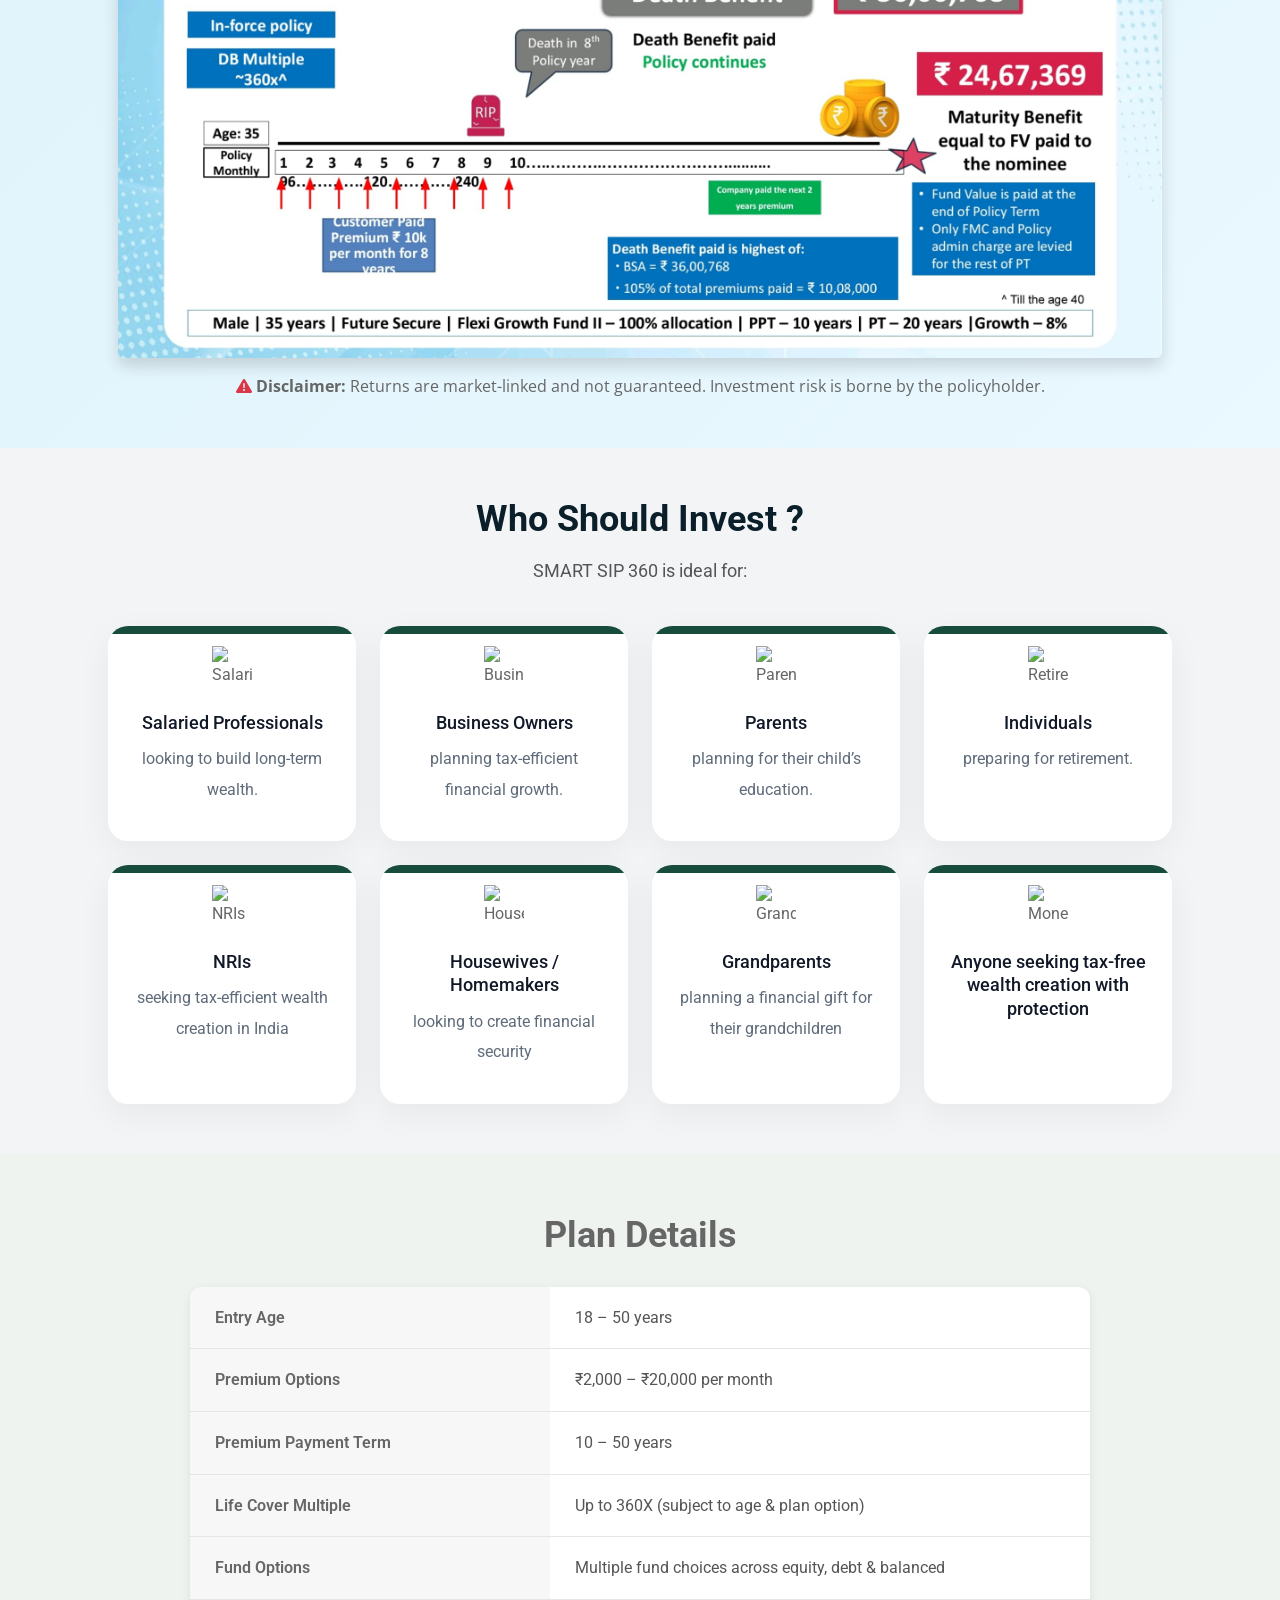
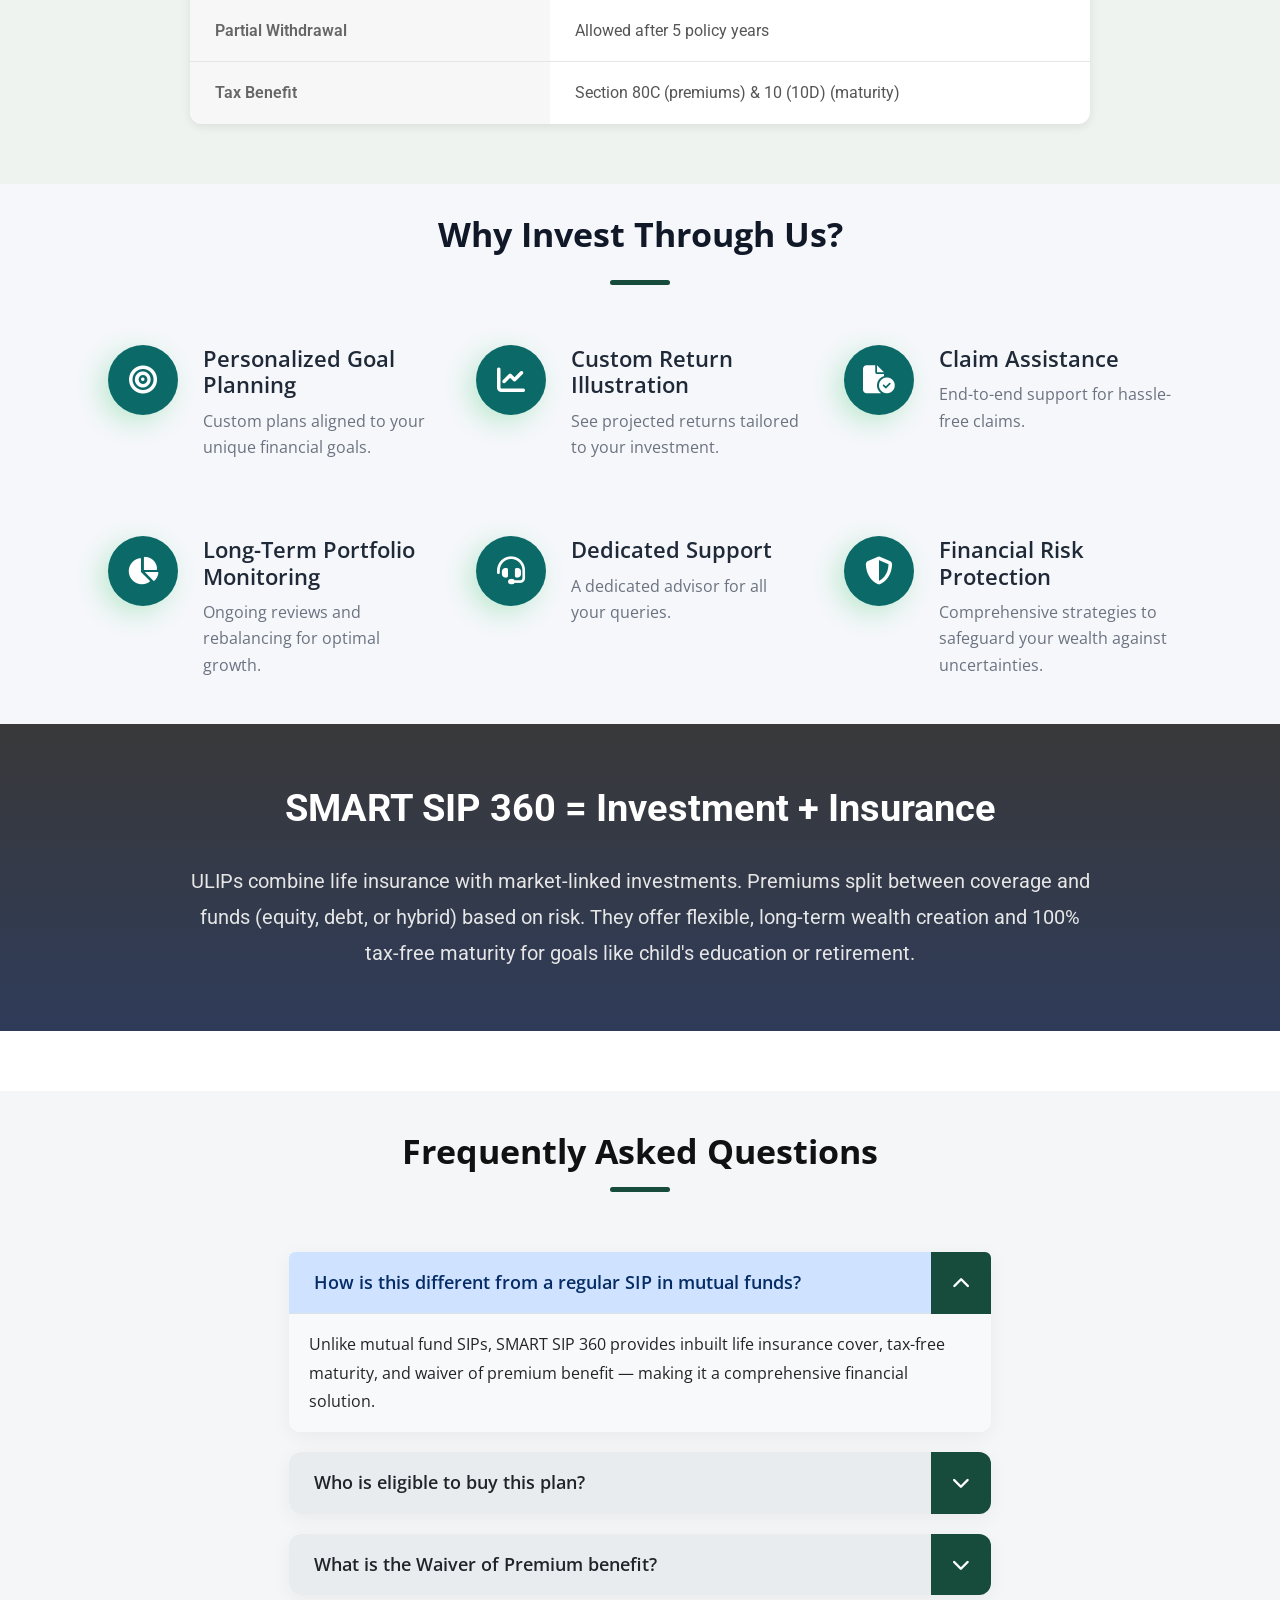
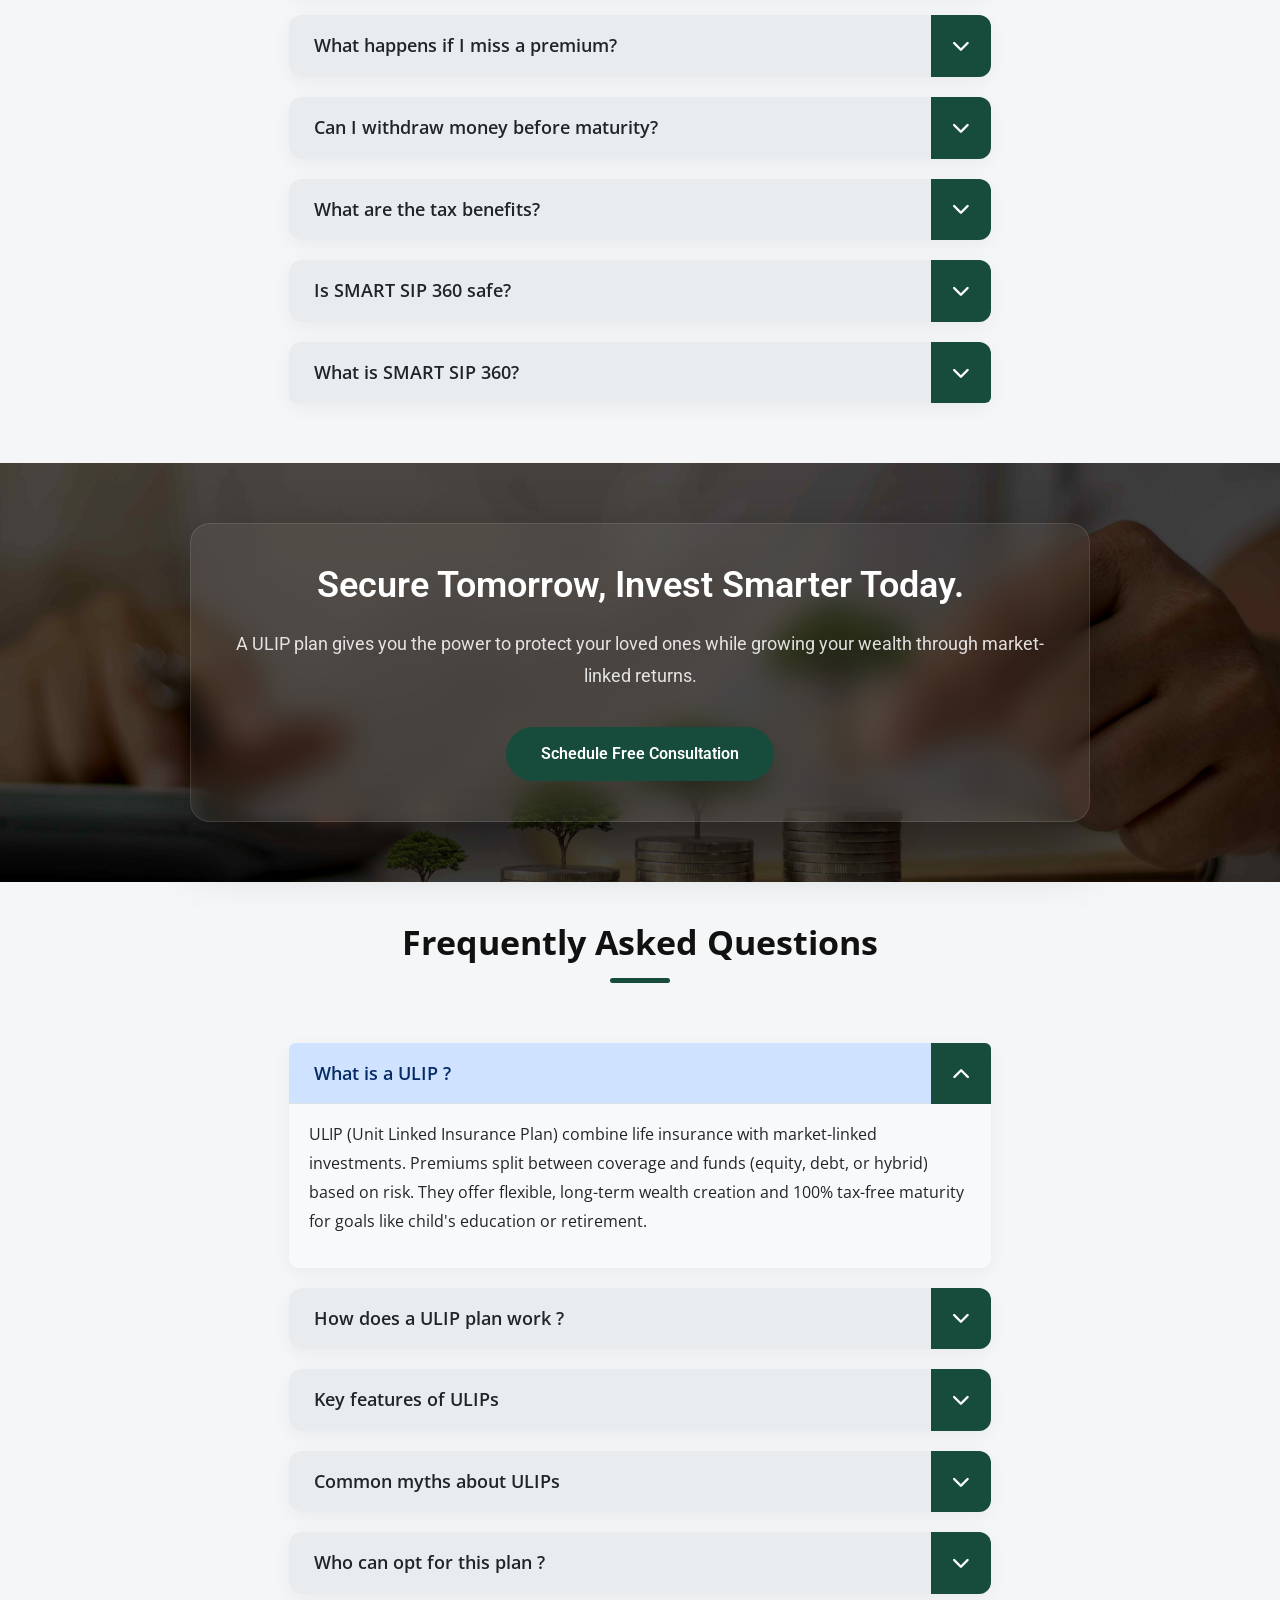
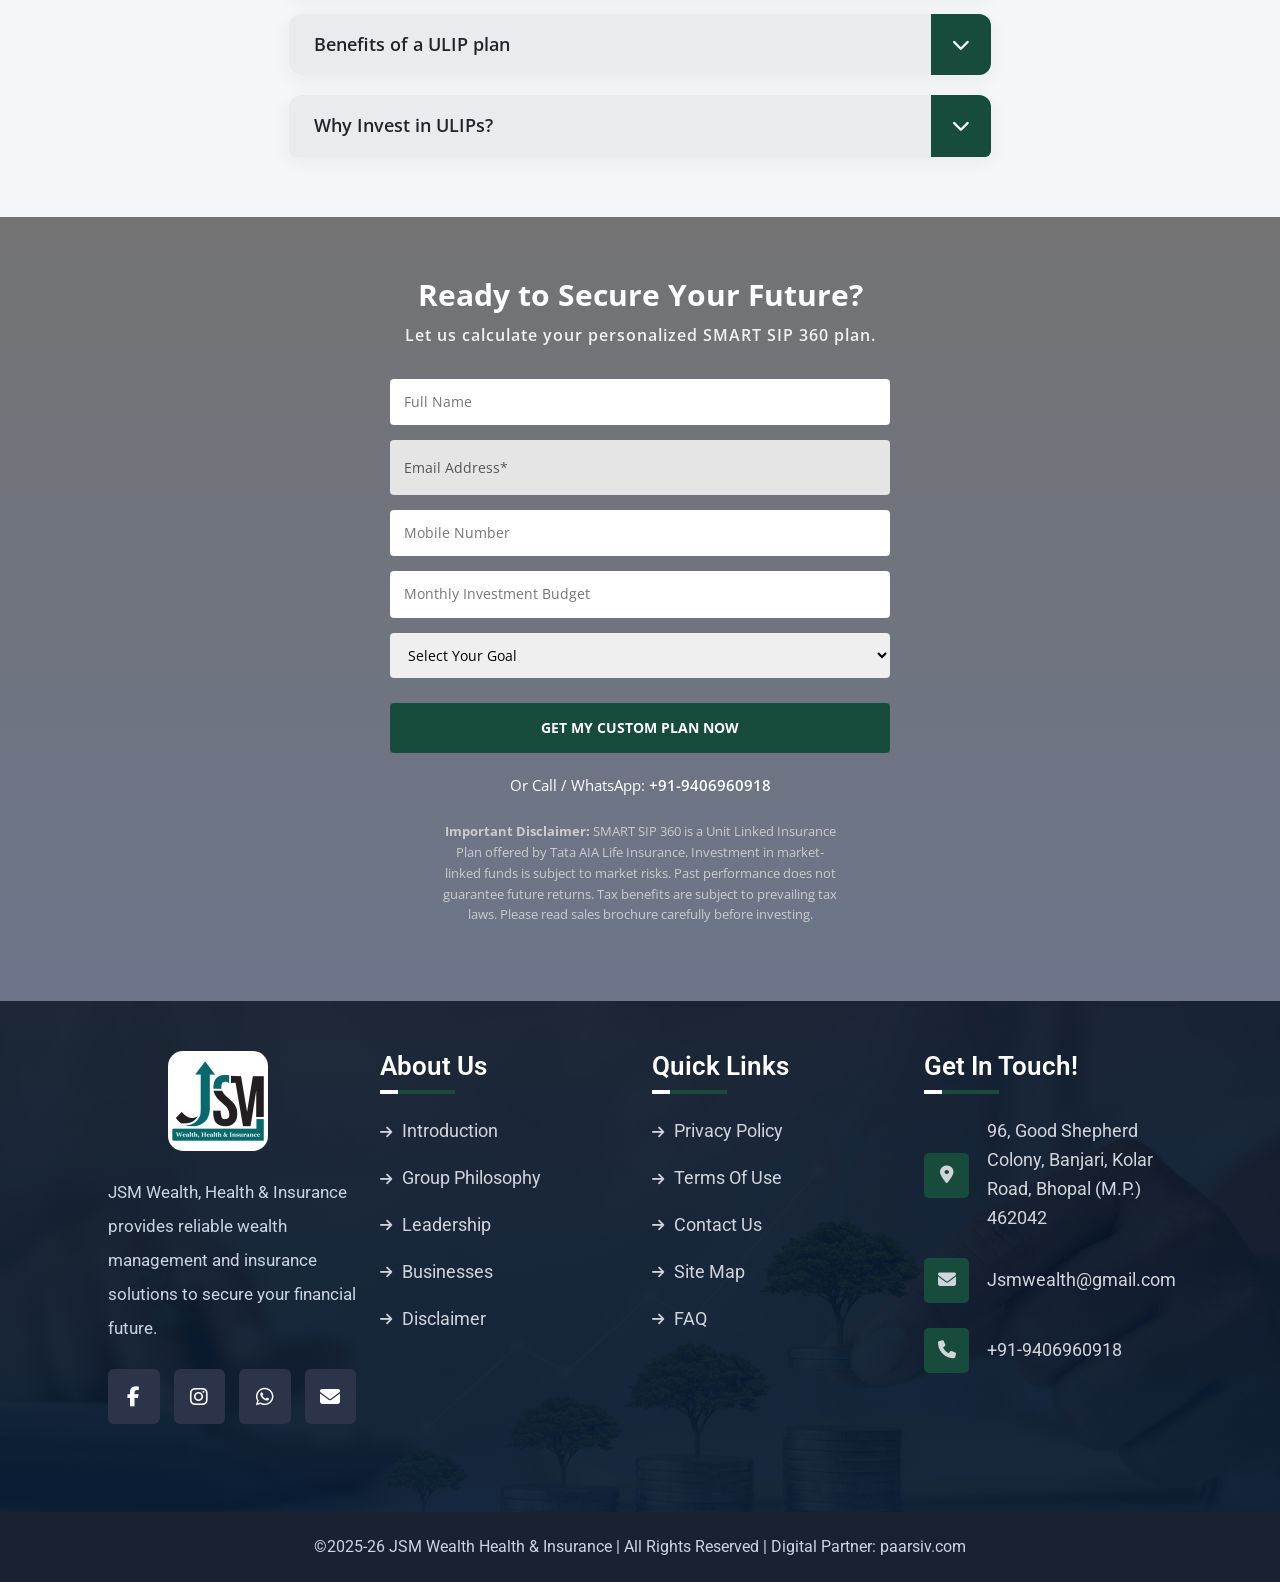
==== commit 1ce2b66c: "Update sip.html" ====
--- a/sip.html
+++ b/sip.html
@@ -930,167 +930,210 @@
     </section>
 
 <section class="faq-section">
-  <div class="container">
-    <div class="row justify-content-center">
-      <div class="col-lg-8 text-center">
-        <h2 class="faq-title">Frequently Asked Questions</h2>
-        <div class="title-underline"></div>
-
-        <div class="accordion text-start" id="faqAccordion">
-
-          <!-- 1 -->
-          <div class="accordion-item">
-            <h2 class="accordion-header">
-              <button class="accordion-button" data-bs-toggle="collapse" data-bs-target="#faq1">
-                What is a ULIP?
-                <span class="icon-boxs"><i class="fa-solid fa-chevron-down"></i></span>
-              </button>
-            </h2>
-            <div id="faq1" class="accordion-collapse collapse show" data-bs-parent="#faqAccordion">
-              <div class="accordion-body">
-                <p>
-                  ULIP (Unit Linked Insurance Plan) combines life insurance with market-linked investments. 
-                  Premiums are split between insurance coverage and investment funds such as equity, debt, or hybrid.
-                  It helps investors build long-term wealth while providing financial protection for their families.
-                </p>
-              </div>
-            </div>
-          </div>
-
-          <!-- 2 -->
-          <div class="accordion-item">
-            <h2 class="accordion-header">
-              <button class="accordion-button collapsed" data-bs-toggle="collapse" data-bs-target="#faq2">
-                How does a ULIP plan work?
-                <span class="icon-boxs"><i class="fa-solid fa-chevron-down"></i></span>
-              </button>
-            </h2>
-            <div id="faq2" class="accordion-collapse collapse" data-bs-parent="#faqAccordion">
-              <div class="accordion-body">
-                <ul>
-                  <li>You pay regular premiums monthly, quarterly, or yearly.</li>
-                  <li>A portion of the premium provides life insurance coverage.</li>
-                  <li>The remaining amount is invested in market-linked funds.</li>
-                  <li>Investments are divided into units whose value is called NAV (Net Asset Value).</li>
-                  <li>Your fund value grows depending on market performance.</li>
-                  <li>At maturity you receive the total fund value.</li>
-                  <li>In case of death, the nominee receives the higher of Sum Assured or Fund Value.</li>
-                </ul>
-              </div>
-            </div>
-          </div>
-
-          <!-- 3 -->
-          <div class="accordion-item">
-            <h2 class="accordion-header">
-              <button class="accordion-button collapsed" data-bs-toggle="collapse" data-bs-target="#faq3">
-                Key features of ULIPs
-                <span class="icon-boxs"><i class="fa-solid fa-chevron-down"></i></span>
-              </button>
-            </h2>
-            <div id="faq3" class="accordion-collapse collapse" data-bs-parent="#faqAccordion">
-              <div class="accordion-body">
-                <ul>
-                  <li><strong>Insurance + Investment:</strong> Combines life protection and wealth creation in one plan.</li>
-                  <li><strong>Fund Switching:</strong> Switch between equity, debt, or balanced funds during the policy term.</li>
-                  <li><strong>Premium Redirection:</strong> Redirect future premiums to different funds anytime.</li>
-                  <li><strong>Partial Withdrawals:</strong> After the 5-year lock-in period you can withdraw from fund value as per policy terms.</li>
-                </ul>
-              </div>
-            </div>
-          </div>
-
-          <!-- 4 -->
-          <div class="accordion-item">
-            <h2 class="accordion-header">
-              <button class="accordion-button collapsed" data-bs-toggle="collapse" data-bs-target="#faq4">
-                Common myths about ULIPs
-                <span class="icon-boxs"><i class="fa-solid fa-chevron-down"></i></span>
-              </button>
-            </h2>
-            <div id="faq4" class="accordion-collapse collapse" data-bs-parent="#faqAccordion">
-              <div class="accordion-body">
-                <ul>
-                  <li><strong>Myth:</strong> ULIPs give low returns. <br> <strong>Reality:</strong> Modern ULIPs provide competitive market-linked returns.</li>
-                  <li><strong>Myth:</strong> ULIPs are expensive. <br> <strong>Reality:</strong> IRDAI regulations have significantly reduced charges.</li>
-                  <li><strong>Myth:</strong> ULIPs are high risk. <br> <strong>Reality:</strong> Risk depends on the fund type you choose.</li>
-                  <li><strong>Myth:</strong> ULIPs are complicated. <br> <strong>Reality:</strong> Once you understand fund allocation they are easy to manage.</li>
-                  <li><strong>Myth:</strong> Market fluctuations affect life cover. <br> <strong>Reality:</strong> Life cover remains fixed.</li>
-                </ul>
-              </div>
-            </div>
-          </div>
-
-          <!-- 5 -->
-          <div class="accordion-item">
-            <h2 class="accordion-header">
-              <button class="accordion-button collapsed" data-bs-toggle="collapse" data-bs-target="#faq5">
-                Who can opt for this plan?
-                <span class="icon-boxs"><i class="fa-solid fa-chevron-down"></i></span>
-              </button>
-            </h2>
-            <div id="faq5" class="accordion-collapse collapse" data-bs-parent="#faqAccordion">
-              <div class="accordion-body">
-                <ul>
-                  <li>Long-term wealth builders and goal-based planners.</li>
-                  <li>Investors seeking protection along with investment growth.</li>
-                  <li>Tax-conscious individuals at any life stage.</li>
-                  <li>Low to high risk investors including young professionals.</li>
-                </ul>
-              </div>
-            </div>
-          </div>
-
-          <!-- 6 -->
-          <div class="accordion-item">
-            <h2 class="accordion-header">
-              <button class="accordion-button collapsed" data-bs-toggle="collapse" data-bs-target="#faq6">
-                Benefits of a ULIP plan
-                <span class="icon-boxs"><i class="fa-solid fa-chevron-down"></i></span>
-              </button>
-            </h2>
-            <div id="faq6" class="accordion-collapse collapse" data-bs-parent="#faqAccordion">
-              <div class="accordion-body">
-                <ul>
-                  <li>Life cover with wealth creation.</li>
-                  <li>Disciplined long-term investment.</li>
-                  <li>Market-linked growth potential.</li>
-                  <li>Tax-efficient returns.</li>
-                  <li>Suitable for retirement, child education, or long-term goals.</li>
-                  <li>Power of compounding.</li>
-                  <li>Flexibility in investment.</li>
-                  <li>100% tax-free maturity (as per policy terms).</li>
-                </ul>
-              </div>
-            </div>
-          </div>
-
-          <!-- 7 -->
-          <div class="accordion-item">
-            <h2 class="accordion-header">
-              <button class="accordion-button collapsed" data-bs-toggle="collapse" data-bs-target="#faq7">
-                Why invest in ULIPs?
-                <span class="icon-boxs"><i class="fa-solid fa-chevron-down"></i></span>
-              </button>
-            </h2>
-            <div id="faq7" class="accordion-collapse collapse" data-bs-parent="#faqAccordion">
-              <div class="accordion-body">
-                <ul>
-                  <li><strong>Dual Benefit:</strong> Insurance protection with wealth creation.</li>
-                  <li><strong>Flexible Funds:</strong> Choose equity, debt, or hybrid funds.</li>
-                  <li><strong>Tax Efficiency:</strong> Premiums may qualify under Section 80C and maturity may be tax-free under Section 10(10D).</li>
-                  <li><strong>Long-Term Planning:</strong> Ideal for retirement, education, and wealth creation.</li>
-                  <li><strong>Disciplined Investing:</strong> 5-year lock-in encourages long-term growth.</li>
-                  <li><strong>Fund Switching:</strong> Switch funds based on market conditions and goals.</li>
-                </ul>
-              </div>
-            </div>
-          </div>
-
-        </div>
-      </div>
-    </div>
-  </div>
+<div class="container">
+<div class="row justify-content-center">
+<div class="col-lg-8 text-center">
+
+<h2 class="faq-title">Frequently Asked Questions</h2>
+<div class="title-underline"></div>
+
+<div class="accordion text-start" id="faqAccordion">
+
+<!-- 1 -->
+<div class="accordion-item">
+<h2 class="accordion-header">
+<button class="accordion-button" data-bs-toggle="collapse" data-bs-target="#faq1">
+What is a ULIP ?
+<span class="icon-boxs"><i class="fa-solid fa-chevron-down"></i></span>
+</button>
+</h2>
+
+<div id="faq1" class="accordion-collapse collapse show" data-bs-parent="#faqAccordion">
+<div class="accordion-body">
+
+<p>
+ULIP (Unit Linked Insurance Plan) combine life insurance with market-linked investments. Premiums split between coverage and funds (equity, debt, or hybrid) based on risk. They offer flexible, long-term wealth creation and 100% tax-free maturity for goals like child's education or retirement.
+</p>
+
+</div>
+</div>
+</div>
+
+<!-- 2 -->
+<div class="accordion-item">
+<h2 class="accordion-header">
+<button class="accordion-button collapsed" data-bs-toggle="collapse" data-bs-target="#faq2">
+How does a ULIP plan work ?
+<span class="icon-boxs"><i class="fa-solid fa-chevron-down"></i></span>
+</button>
+</h2>
+
+<div id="faq2" class="accordion-collapse collapse" data-bs-parent="#faqAccordion">
+<div class="accordion-body">
+
+<ul>
+<li>Pay regular premiums (monthly/quarterly/yearly); portion funds life insurance, remainder invests in chosen funds.</li>
+<li>Investment splits into units at fixed face value; unit value is Net Asset Value (NAV).</li>
+<li>Grows with market performance; switch funds per conditions.</li>
+<li>Receive fund value at maturity.</li>
+<li>On death, family gets higher of Sum Assured + Total Fund Value (TATA pays remaining premiums per plan).</li>
+</ul>
+
+</div>
+</div>
+</div>
+
+<!-- 3 -->
+<div class="accordion-item">
+<h2 class="accordion-header">
+<button class="accordion-button collapsed" data-bs-toggle="collapse" data-bs-target="#faq3">
+Key features of ULIPs
+<span class="icon-boxs"><i class="fa-solid fa-chevron-down"></i></span>
+</button>
+</h2>
+
+<div id="faq3" class="accordion-collapse collapse" data-bs-parent="#faqAccordion">
+<div class="accordion-body">
+
+<ul>
+<li><strong>Insurance + Investment in One Plan</strong></li>
+<li>ULIPs offer dual benefits: market-linked wealth creation and life insurance for you/family throughout the term.</li>
+
+<li><strong>Switch Between Funds</strong></li>
+<li>Switch between equity/debt funds during term; allows 12 switches (per policy terms).</li>
+
+<li><strong>Premium Redirection</strong></li>
+<li>Redirect future premiums to different funds anytime via policy number and allocation percentages.</li>
+
+<li><strong>Partial Withdrawals</strong></li>
+<li>5-year lock-in; after, unlimited partial withdrawals from fund value without extra charges (per policy terms).</li>
+
+</ul>
+
+</div>
+</div>
+</div>
+
+<!-- 4 -->
+<div class="accordion-item">
+<h2 class="accordion-header">
+<button class="accordion-button collapsed" data-bs-toggle="collapse" data-bs-target="#faq4">
+Common myths about ULIPs
+<span class="icon-boxs"><i class="fa-solid fa-chevron-down"></i></span>
+</button>
+</h2>
+
+<div id="faq4" class="accordion-collapse collapse" data-bs-parent="#faqAccordion">
+<div class="accordion-body">
+
+<ul>
+
+<li><strong>Myth:</strong> ULIPs Give Low Returns</li>
+<li><strong>Reality:</strong> Modern ULIPs deliver competitive market-linked returns with much lower charges.</li>
+
+<li><strong>Myth:</strong> ULIPs Are Expensive</li>
+<li><strong>Reality:</strong> IRDAI regulations have slashed charges, boosting cost-efficiency.</li>
+
+<li><strong>Myth:</strong> ULIPs Are High Risk</li>
+<li><strong>Reality:</strong> Risk matches chosen fund (equity, balanced, or debt) per appetite.</li>
+
+<li><strong>Myth:</strong> ULIPs Are Complicated</li>
+<li><strong>Reality:</strong> Simple to manage once fund allocation is understood; easy switching.</li>
+
+<li><strong>Myth:</strong> Market Fluctuations Affect Life Cover</li>
+<li><strong>Reality:</strong> Life cover stays fixed; death benefit protected per terms.</li>
+
+</ul>
+
+</div>
+</div>
+</div>
+
+<!-- 5 -->
+<div class="accordion-item">
+<h2 class="accordion-header">
+<button class="accordion-button collapsed" data-bs-toggle="collapse" data-bs-target="#faq5">
+Who can opt for this plan ?
+<span class="icon-boxs"><i class="fa-solid fa-chevron-down"></i></span>
+</button>
+</h2>
+
+<div id="faq5" class="accordion-collapse collapse" data-bs-parent="#faqAccordion">
+<div class="accordion-body">
+
+<ul>
+<li>Long-term wealth builders and goal-based planners.</li>
+<li>Investors seeking protection + growth.</li>
+<li>Tax-conscious individuals at any life stage.</li>
+<li>Low- to high-risk profiles (young professionals included).</li>
+</ul>
+
+</div>
+</div>
+</div>
+
+<!-- 6 -->
+<div class="accordion-item">
+<h2 class="accordion-header">
+<button class="accordion-button collapsed" data-bs-toggle="collapse" data-bs-target="#faq6">
+Benefits of a ULIP plan
+<span class="icon-boxs"><i class="fa-solid fa-chevron-down"></i></span>
+</button>
+</h2>
+
+<div id="faq6" class="accordion-collapse collapse" data-bs-parent="#faqAccordion">
+<div class="accordion-body">
+
+<ul>
+<li>Life cover with wealth creation</li>
+<li>Disciplined long-term investment</li>
+<li>Market-linked growth potential</li>
+<li>Tax-efficient returns</li>
+<li>Suitable for retirement, child education, or long-term goals</li>
+<li>Power of compounding</li>
+<li>Flexibility in investment</li>
+<li>100% tax-free maturity (as per policy terms)</li>
+</ul>
+
+</div>
+</div>
+</div>
+
+<!-- 7 -->
+<div class="accordion-item">
+<h2 class="accordion-header">
+<button class="accordion-button collapsed" data-bs-toggle="collapse" data-bs-target="#faq7">
+Why Invest in ULIPs?
+<span class="icon-boxs"><i class="fa-solid fa-chevron-down"></i></span>
+</button>
+</h2>
+
+<div id="faq7" class="accordion-collapse collapse" data-bs-parent="#faqAccordion">
+<div class="accordion-body">
+
+<ul>
+<li><strong>Dual Benefit</strong> – ULIPs provide life insurance protection along with market-linked wealth creation in one plan.</li>
+
+<li><strong>Flexible Funds</strong> – Choose equity, debt, or hybrid funds based on your risk profile and goals.</li>
+
+<li><strong>Tax Efficiency</strong> – Premiums may qualify for Section 80C benefits, and maturity proceeds may be tax-free under Section 10 (10D)*.</li>
+
+<li><strong>Long-Term Planning</strong> – Ideal for retirement, children’s education, and long-term wealth creation.</li>
+
+<li><strong>Disciplined Investing</strong> – The 5-year lock-in period encourages long-term financial growth.</li>
+
+<li><strong>Fund Switching</strong> – Switch between funds during the policy term as per market conditions and needs.</li>
+
+</ul>
+
+</div>
+</div>
+</div>
+
+</div>
+</div>
+</div>
+</div>
 </section>
 
   
@@ -1457,3 +1500,4 @@
 
 
 
+
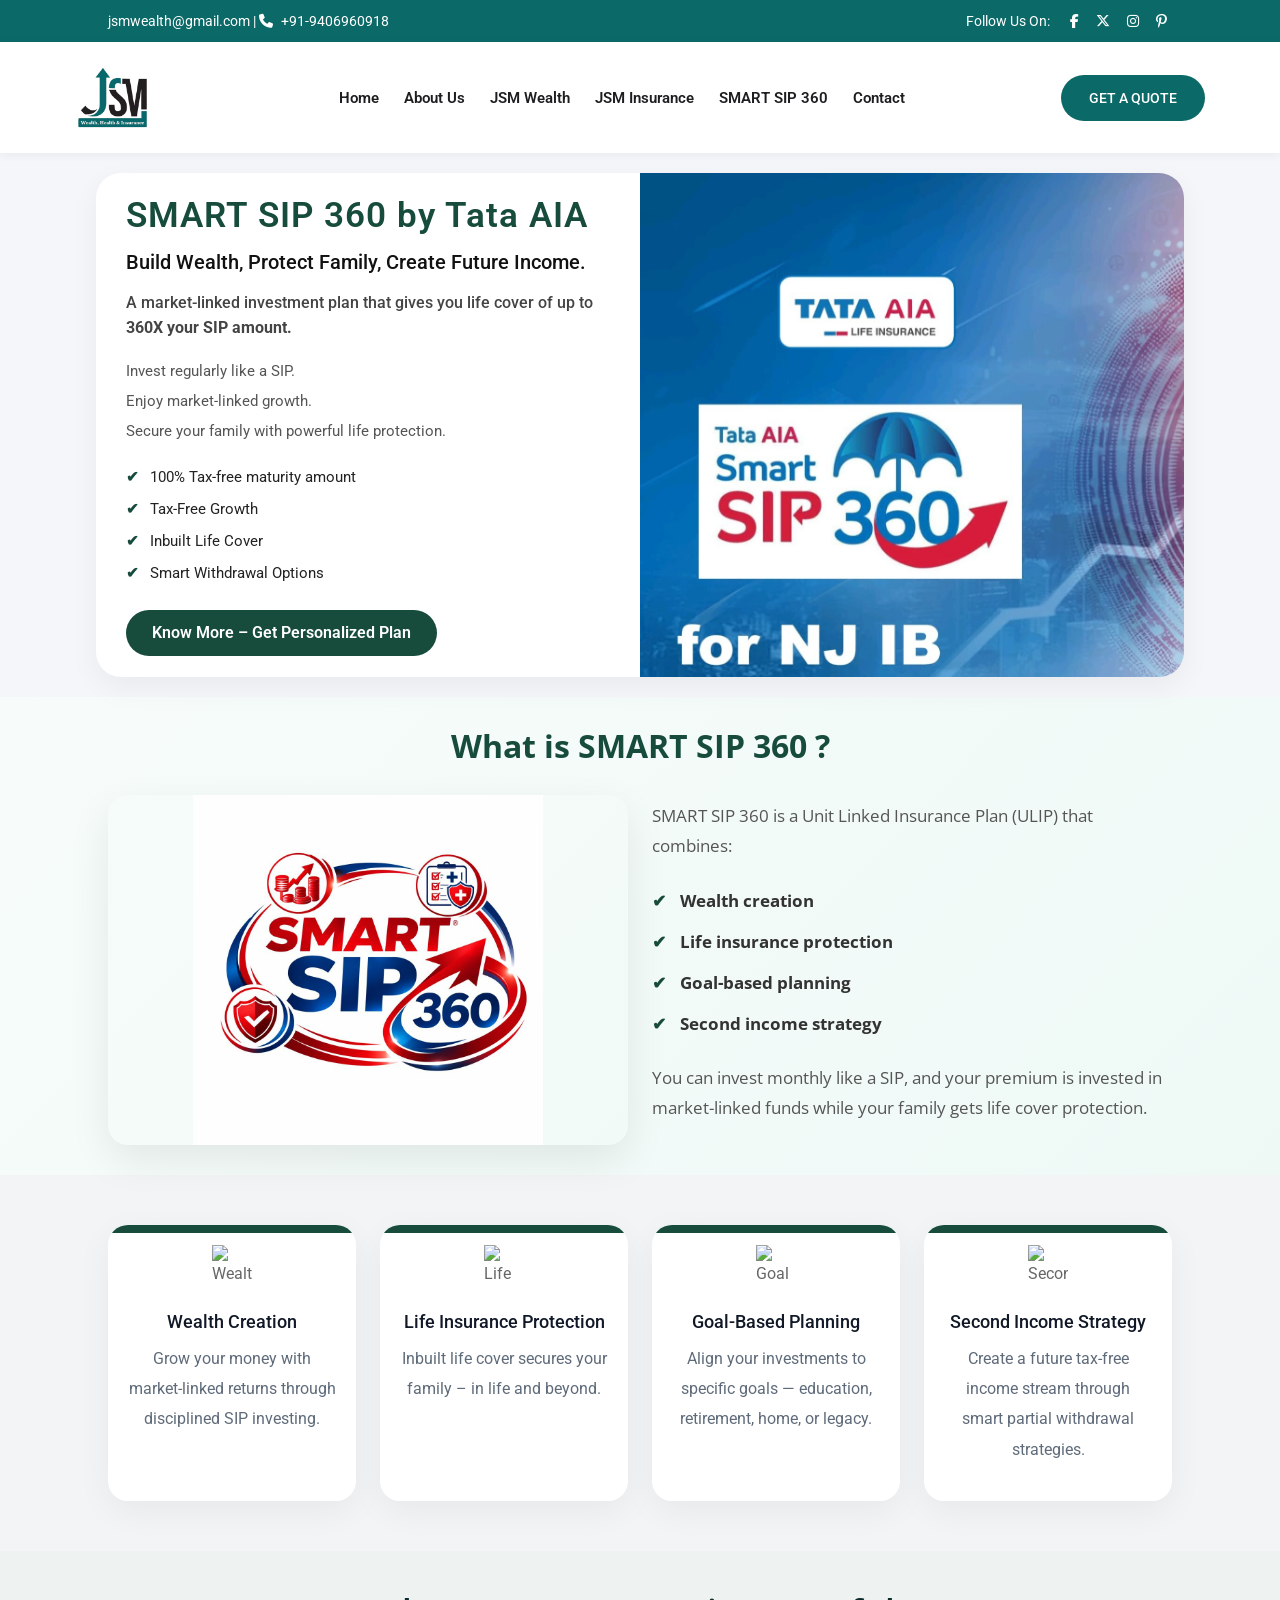
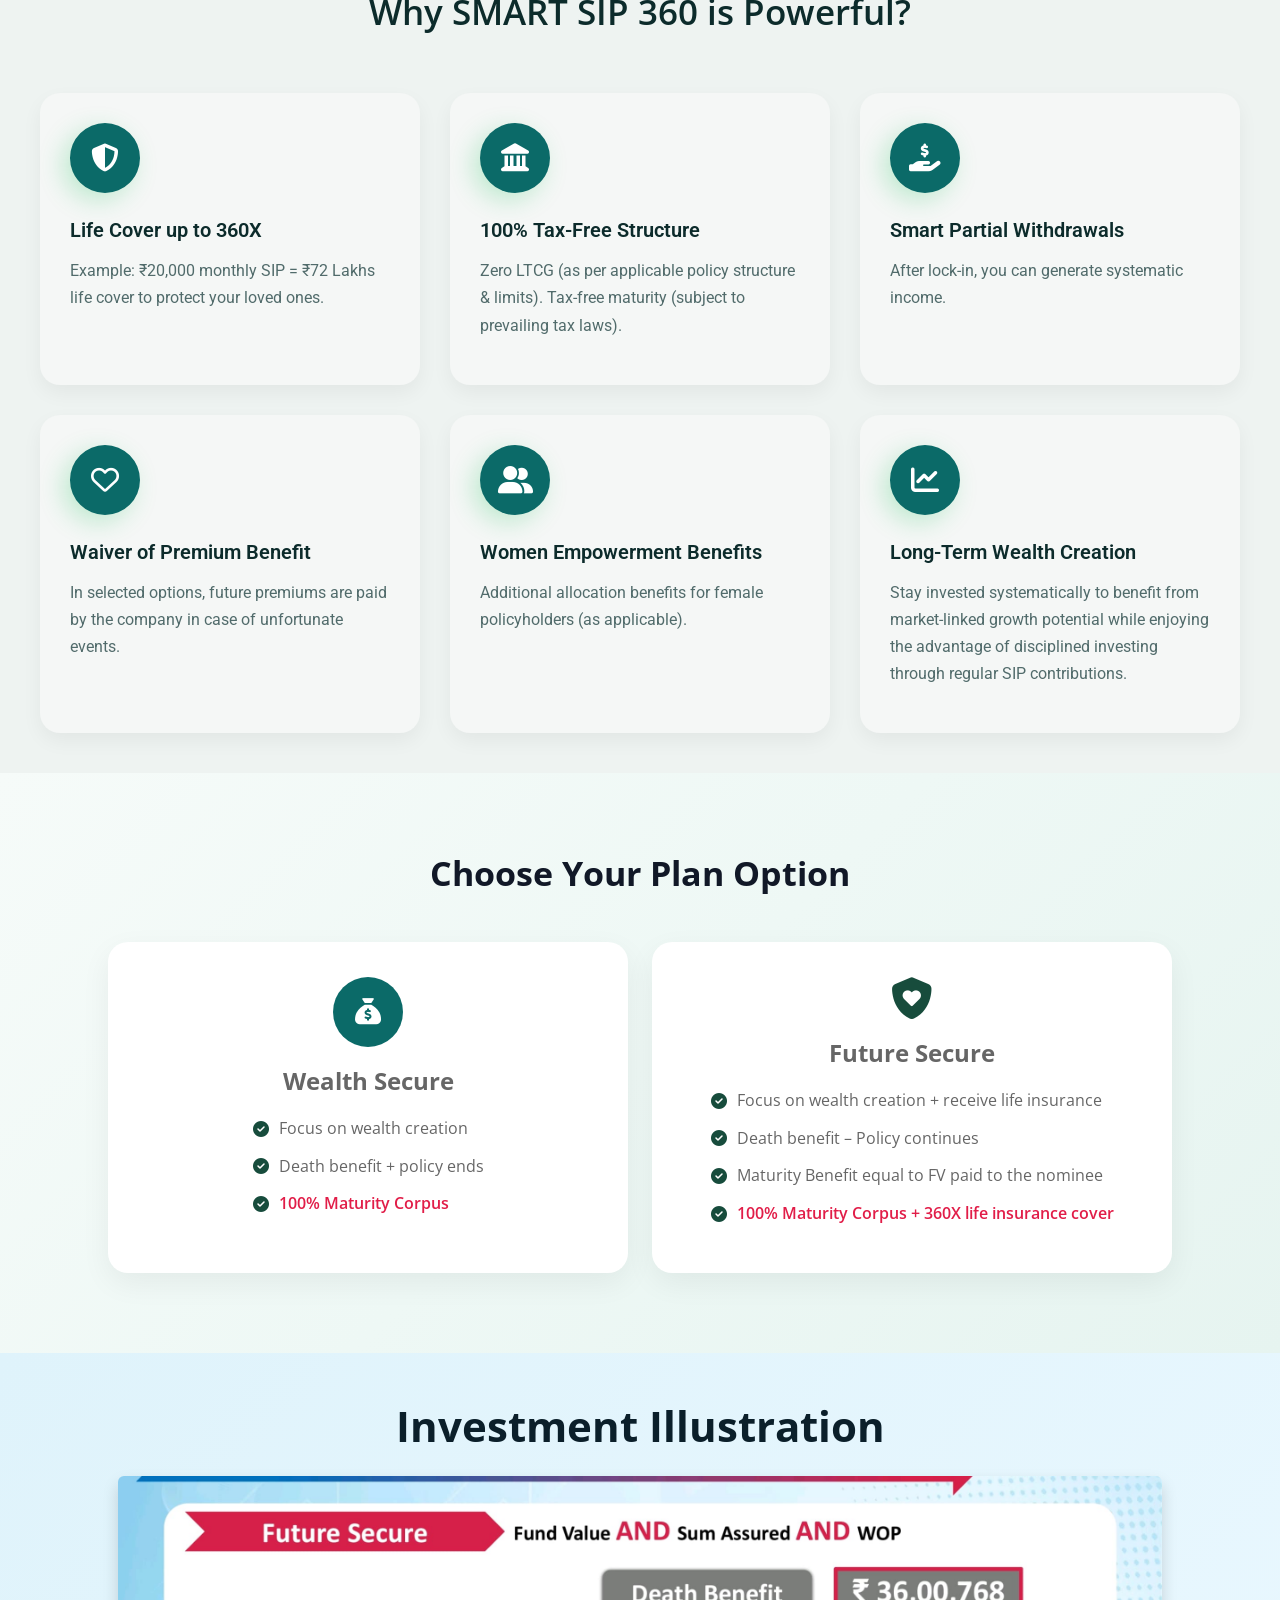
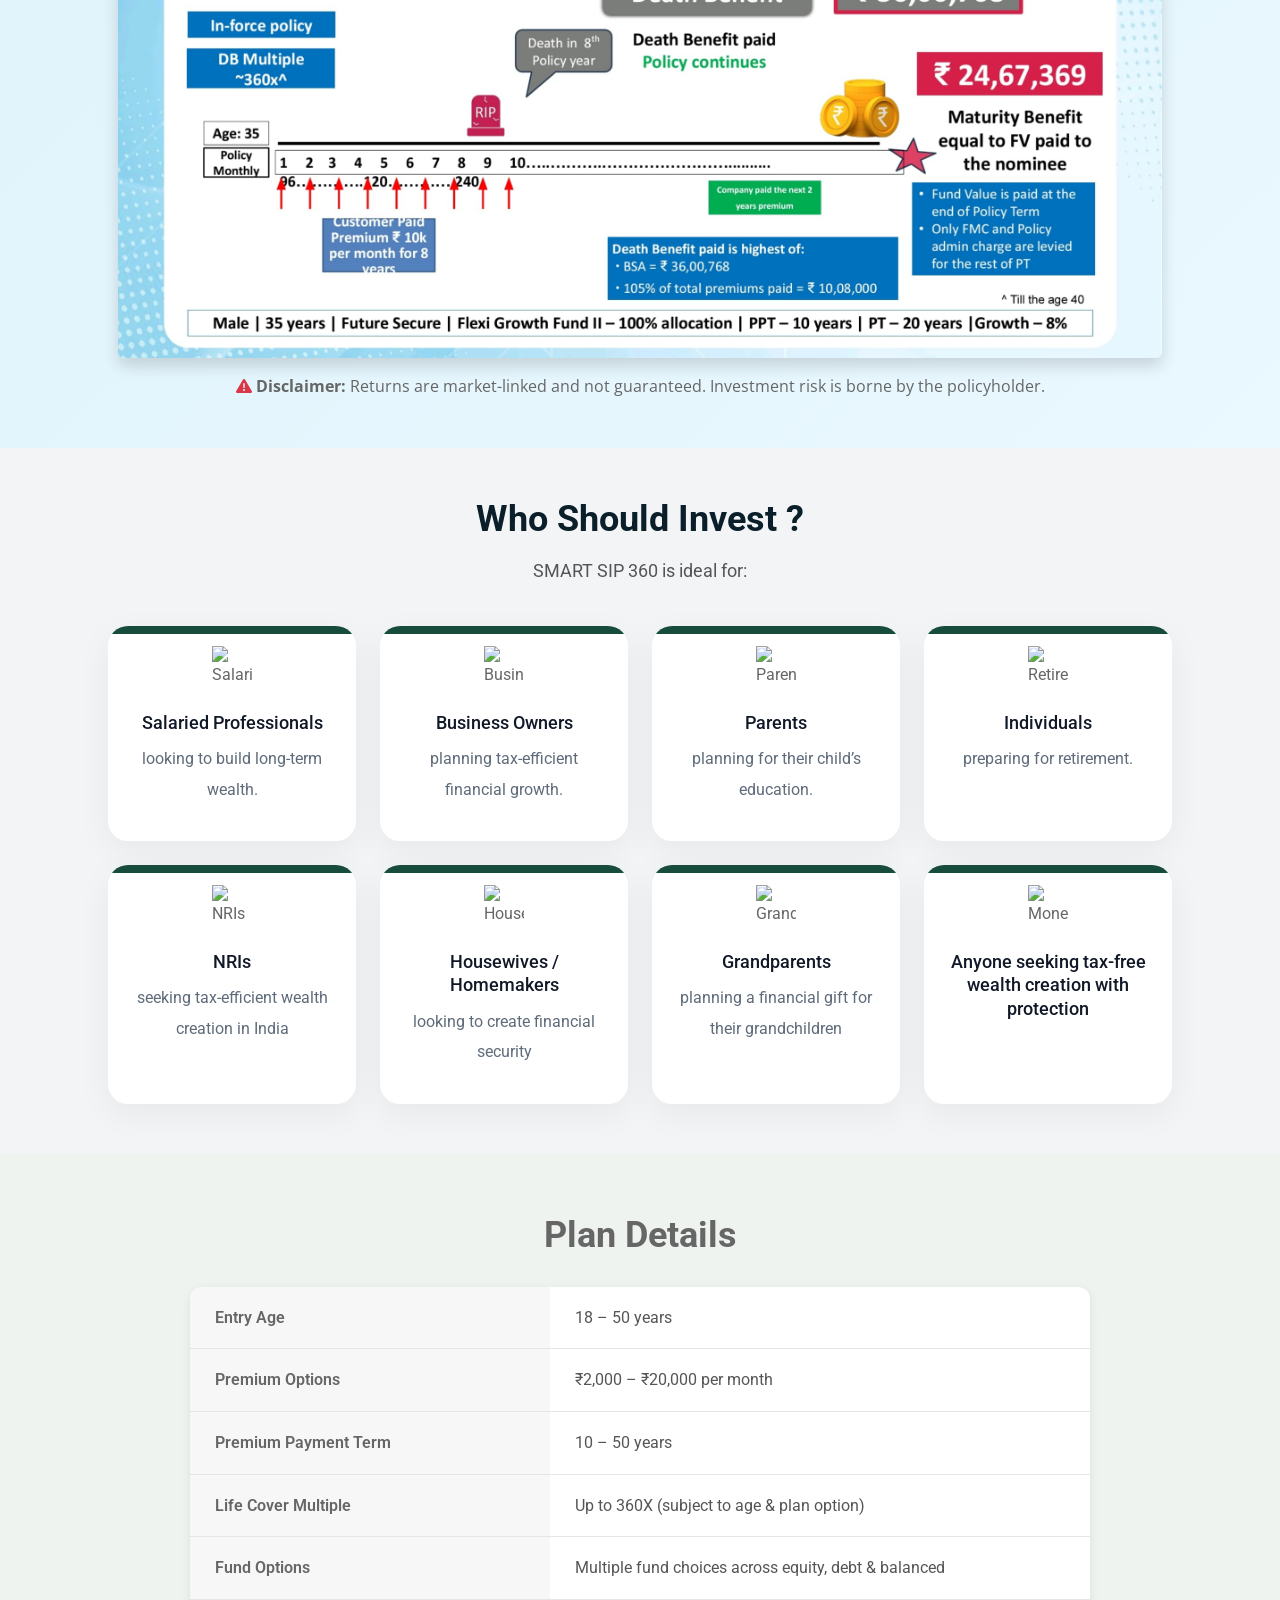
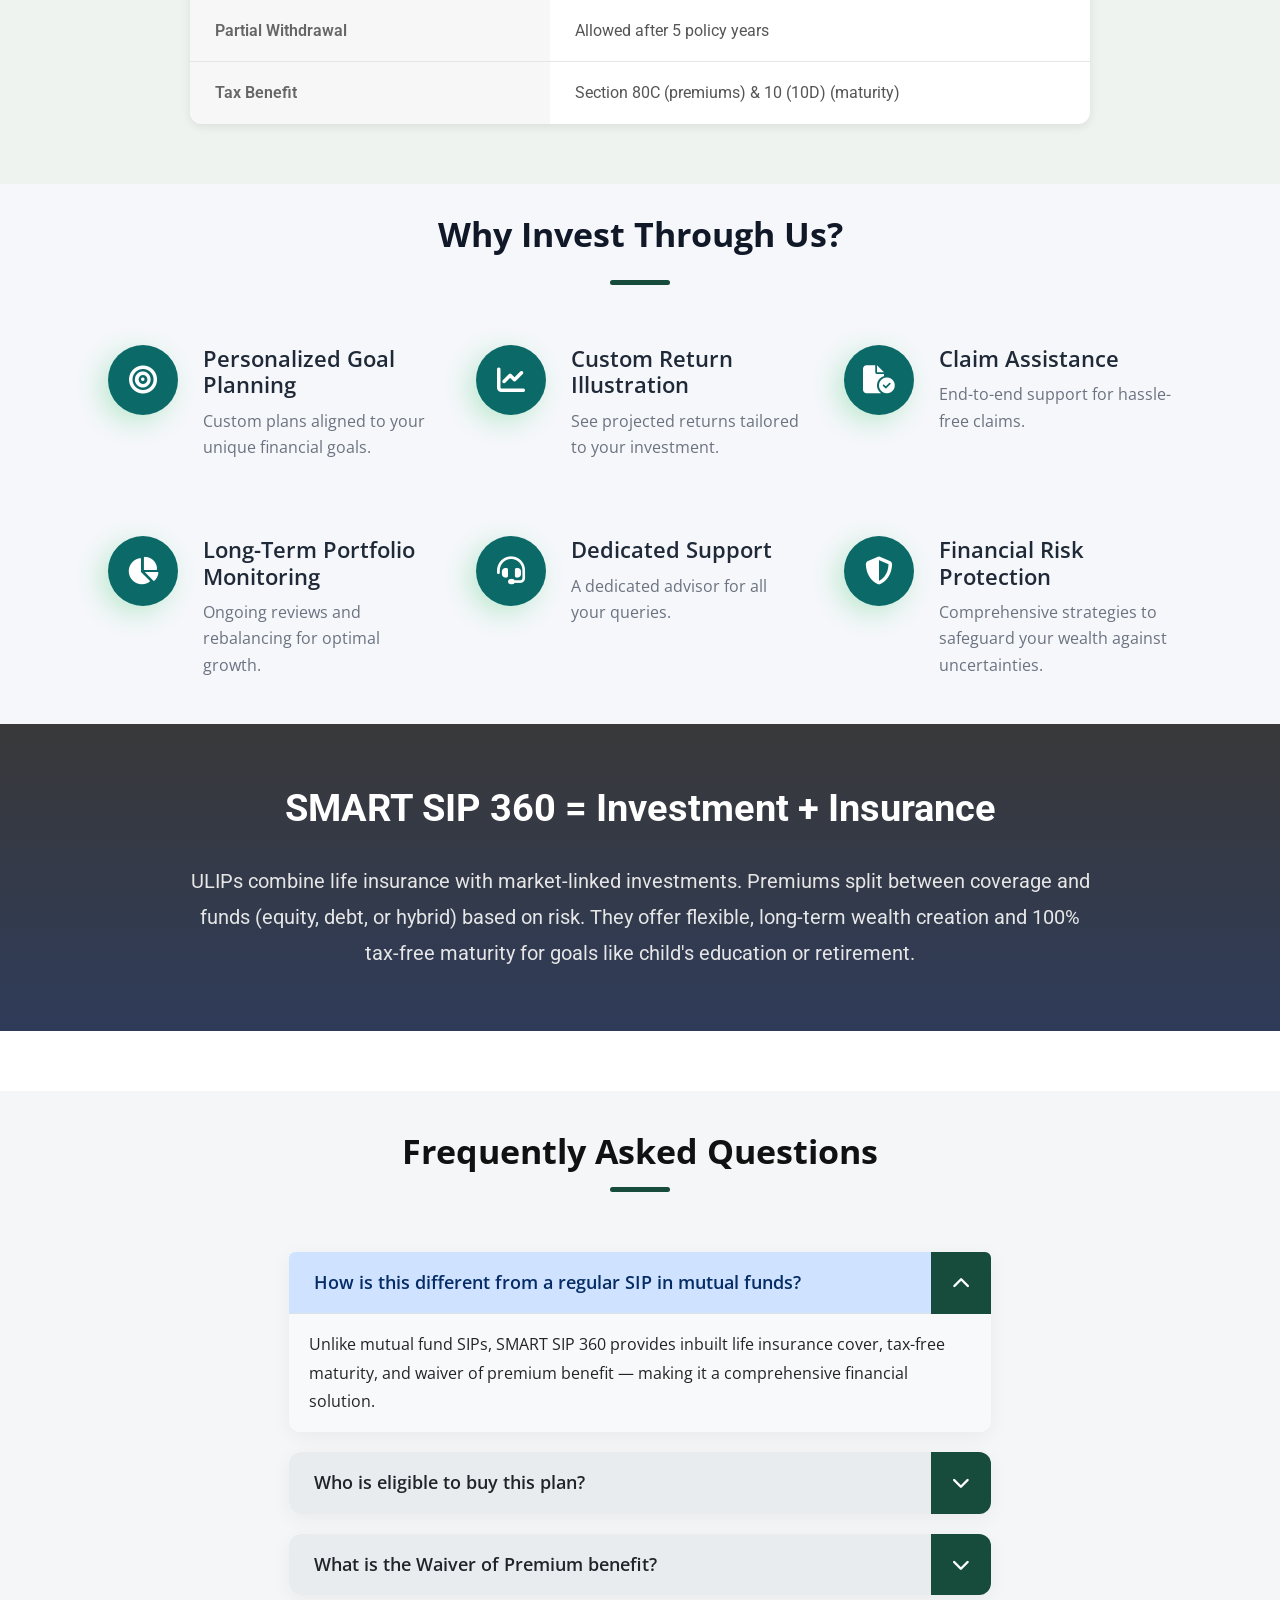
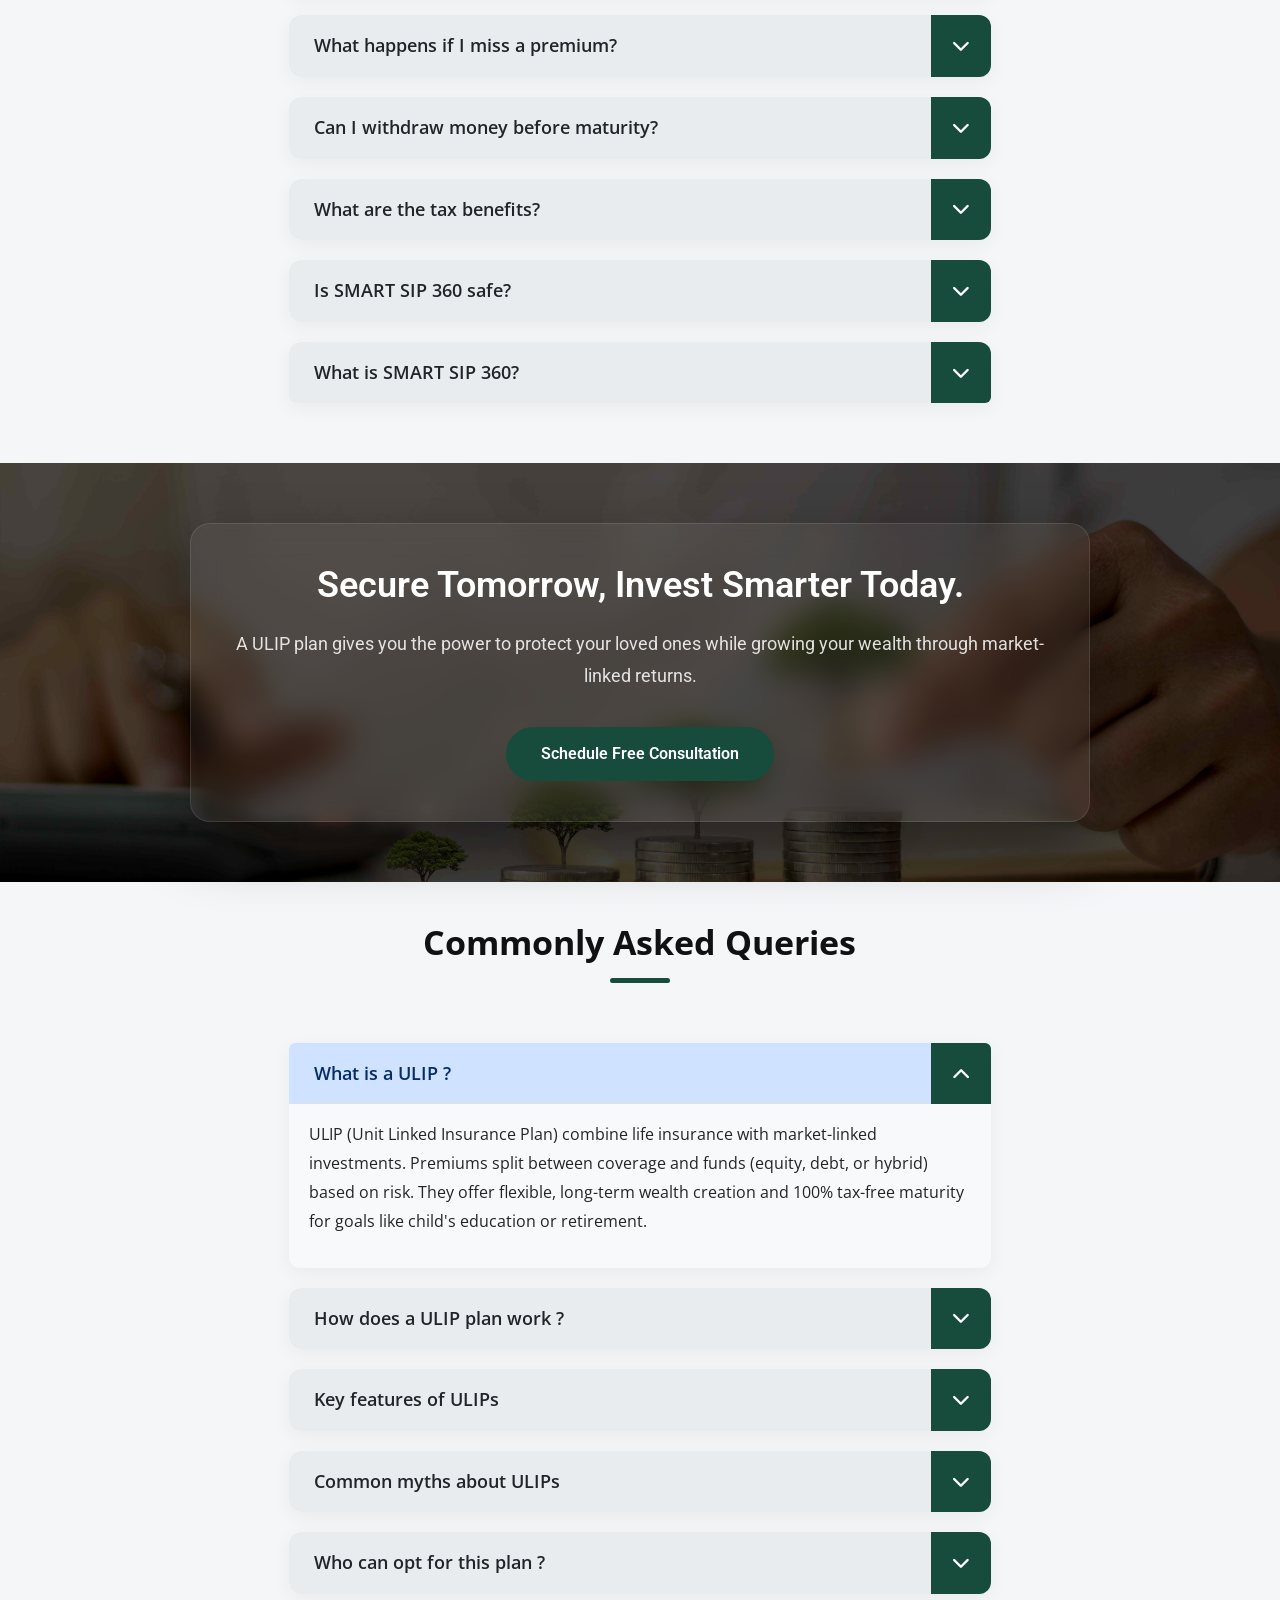
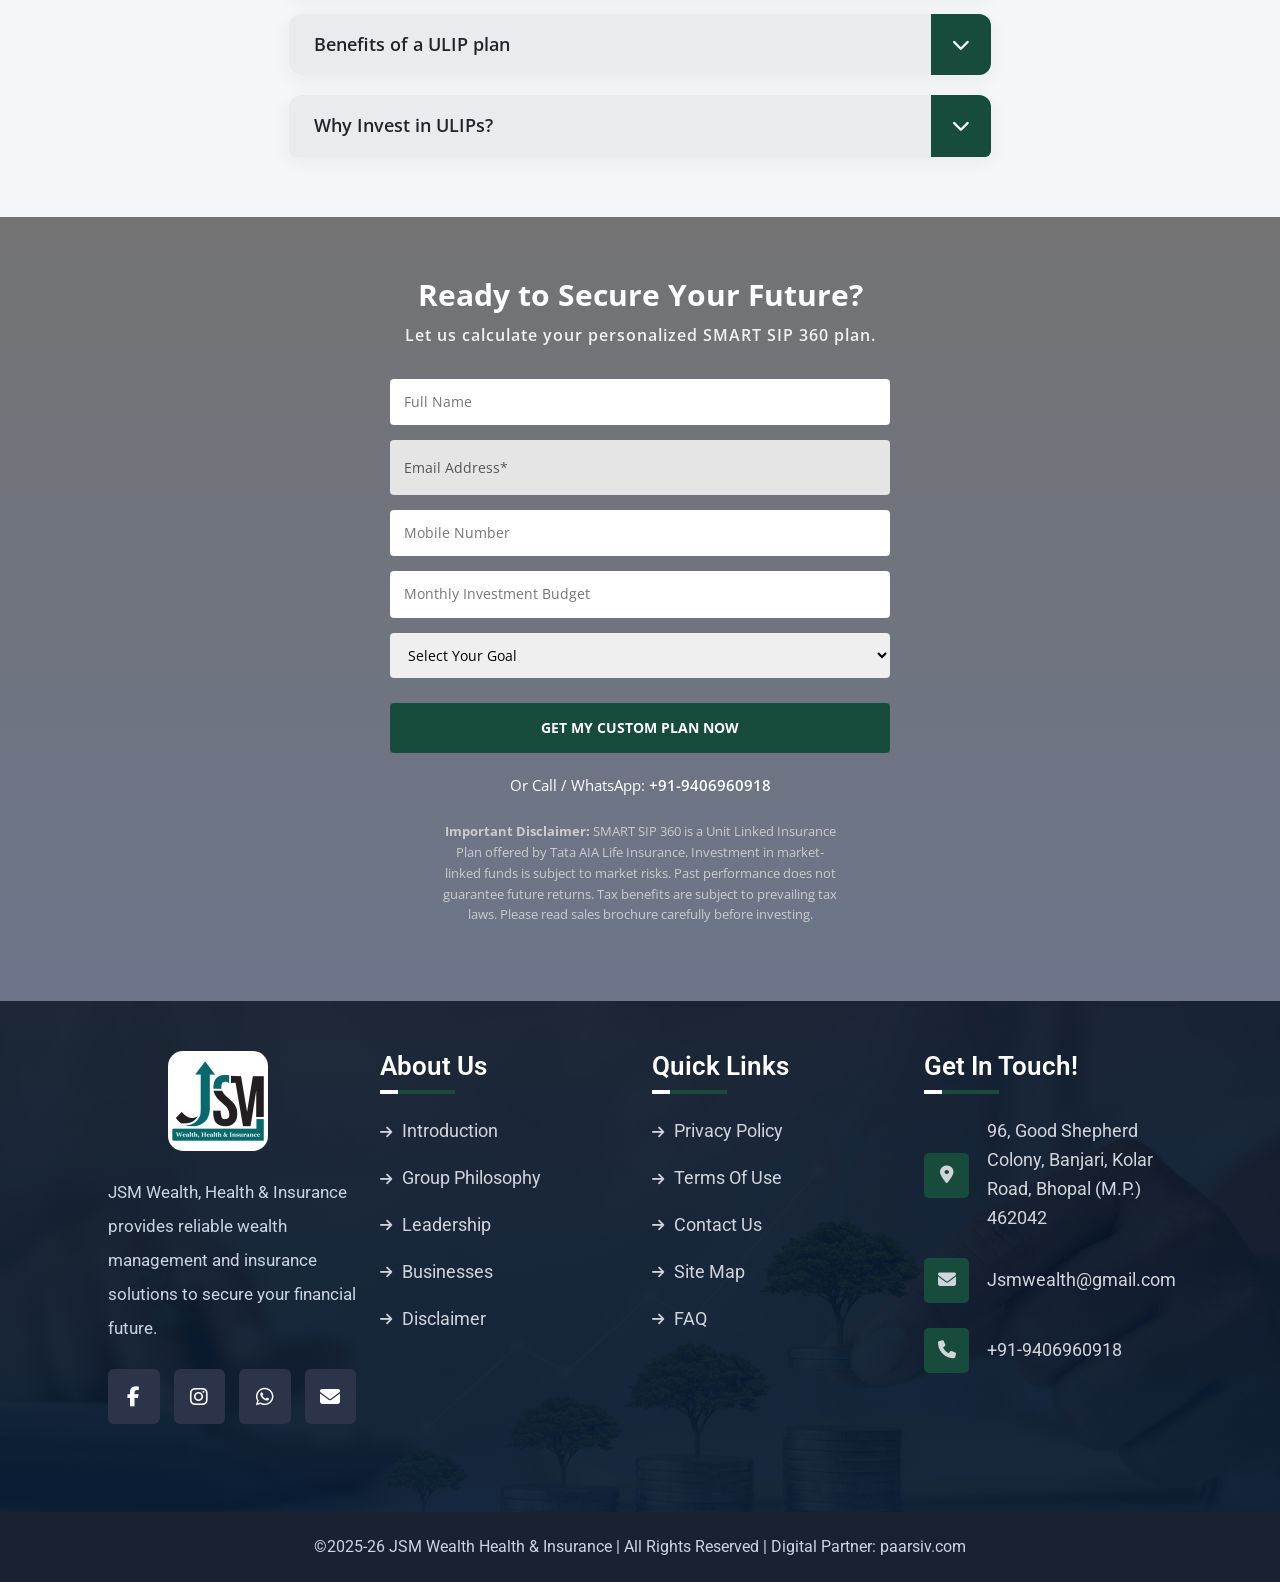
==== commit 9e42871f: "Update sip.html" ====
--- a/sip.html
+++ b/sip.html
@@ -929,12 +929,12 @@
       </div>
     </section>
 
-<section class="faq-section">
+  <section class="faq-section">
 <div class="container">
 <div class="row justify-content-center">
 <div class="col-lg-8 text-center">
 
-<h2 class="faq-title">Frequently Asked Questions</h2>
+<h2 class="faq-title">Commonly Asked Queries</h2>
 <div class="title-underline"></div>
 
 <div class="accordion text-start" id="faqAccordion">
@@ -1135,7 +1135,6 @@
 </div>
 </div>
 </section>
-
   
   <section class="sip-section-2" id="sip-section-2">
       <div class="sip-container-2">
@@ -1501,3 +1500,4 @@
 
 
 
+
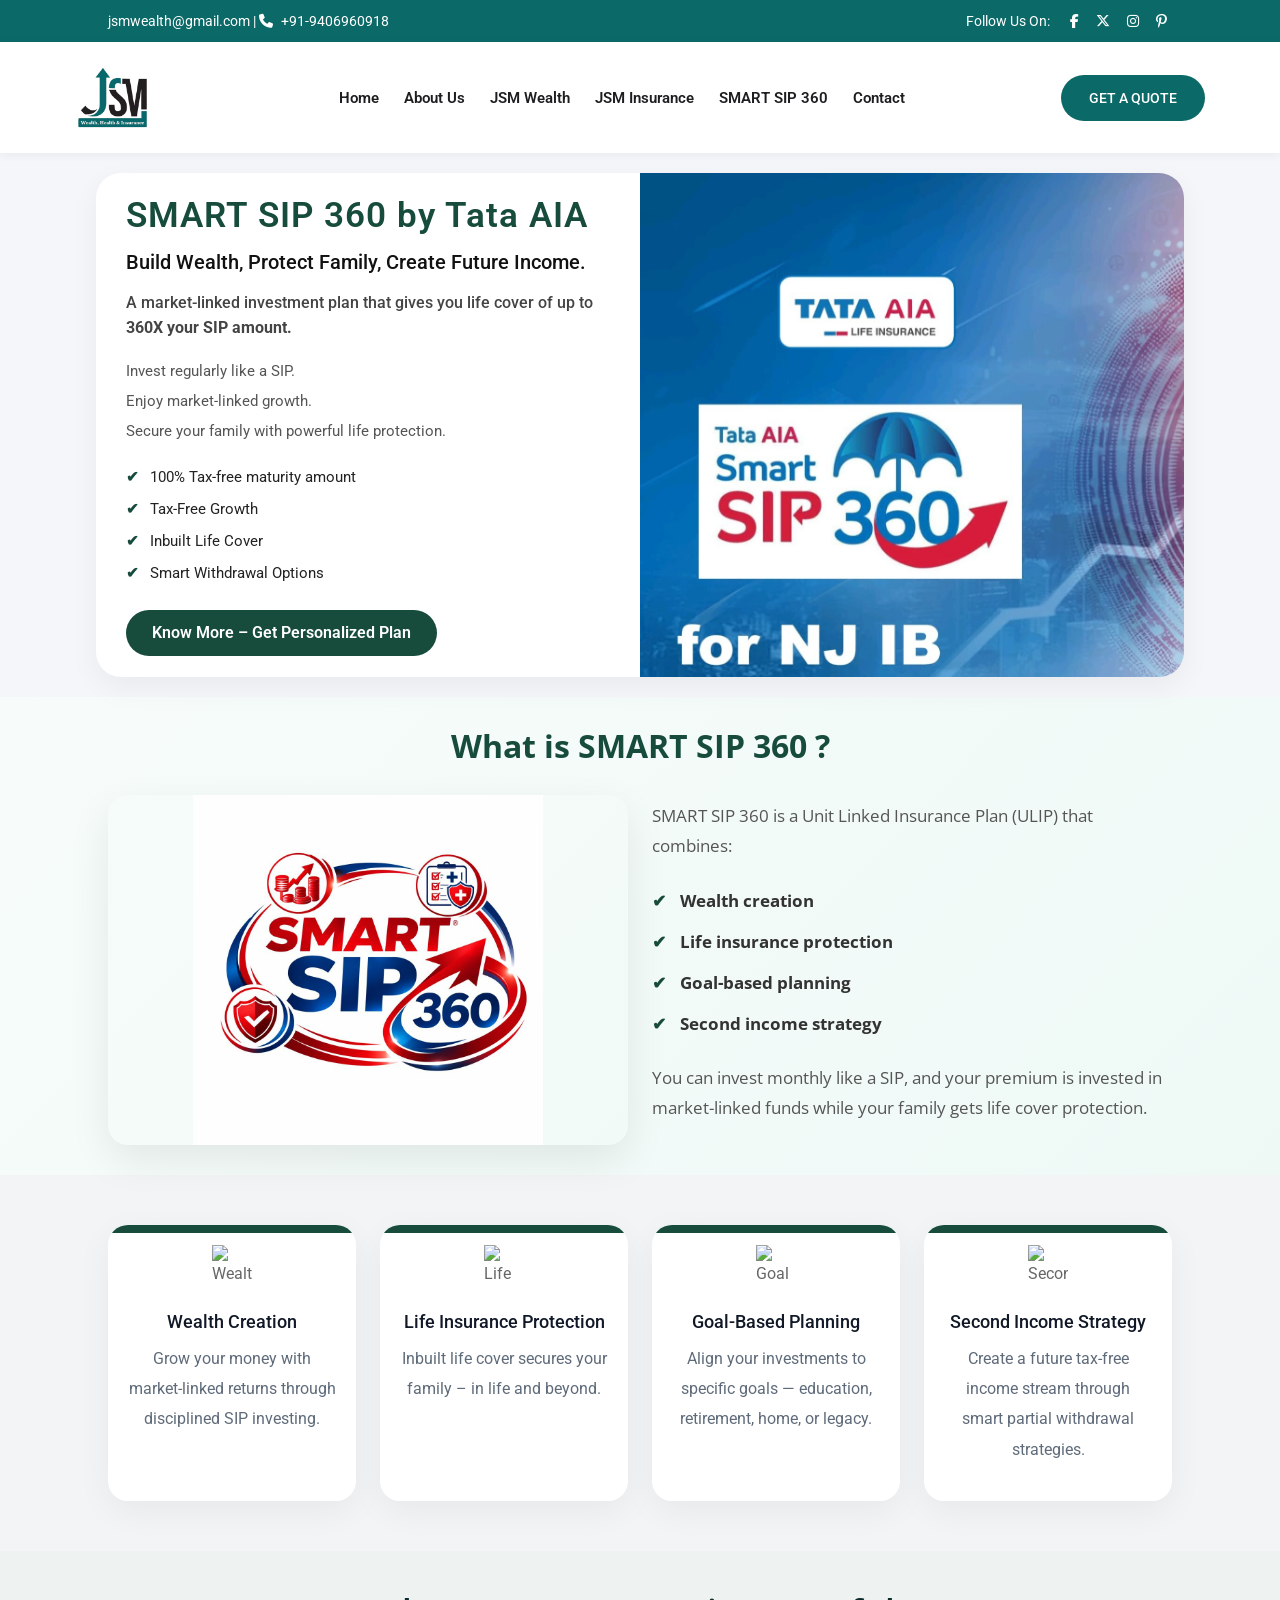
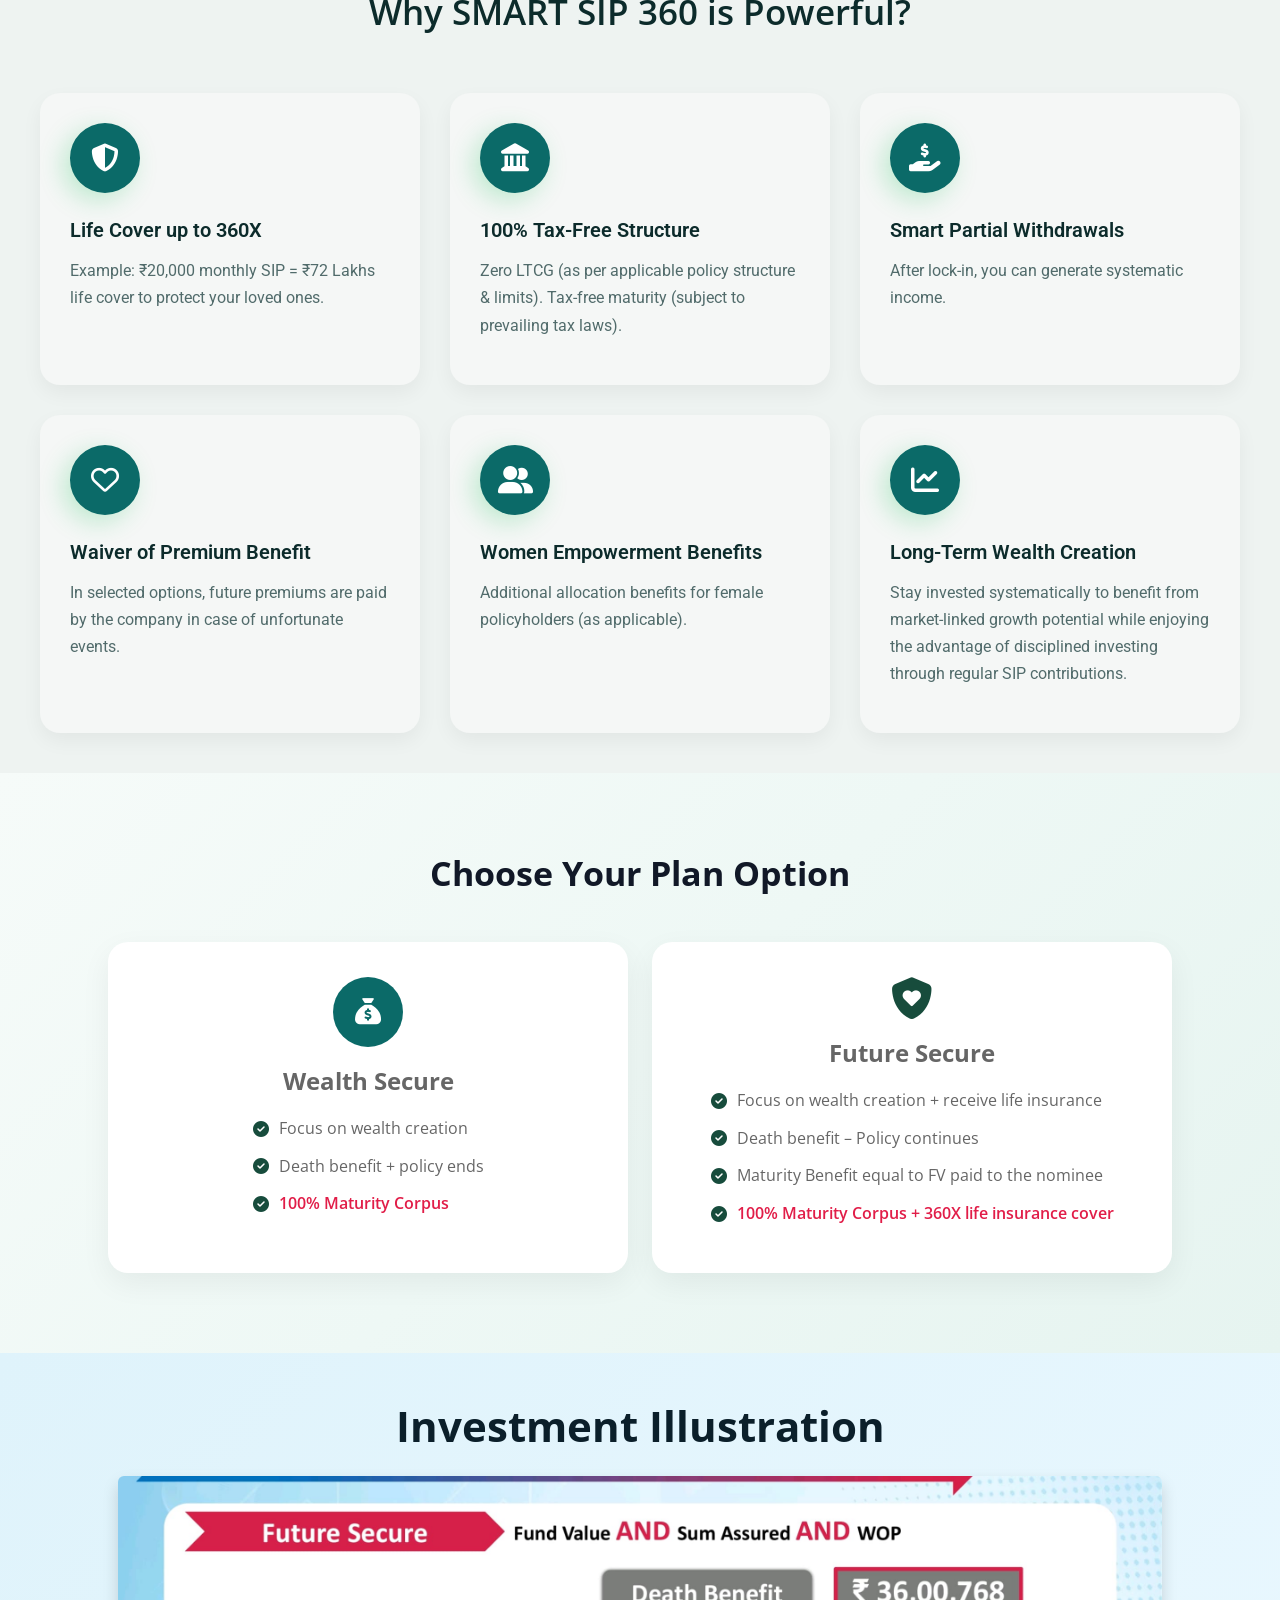
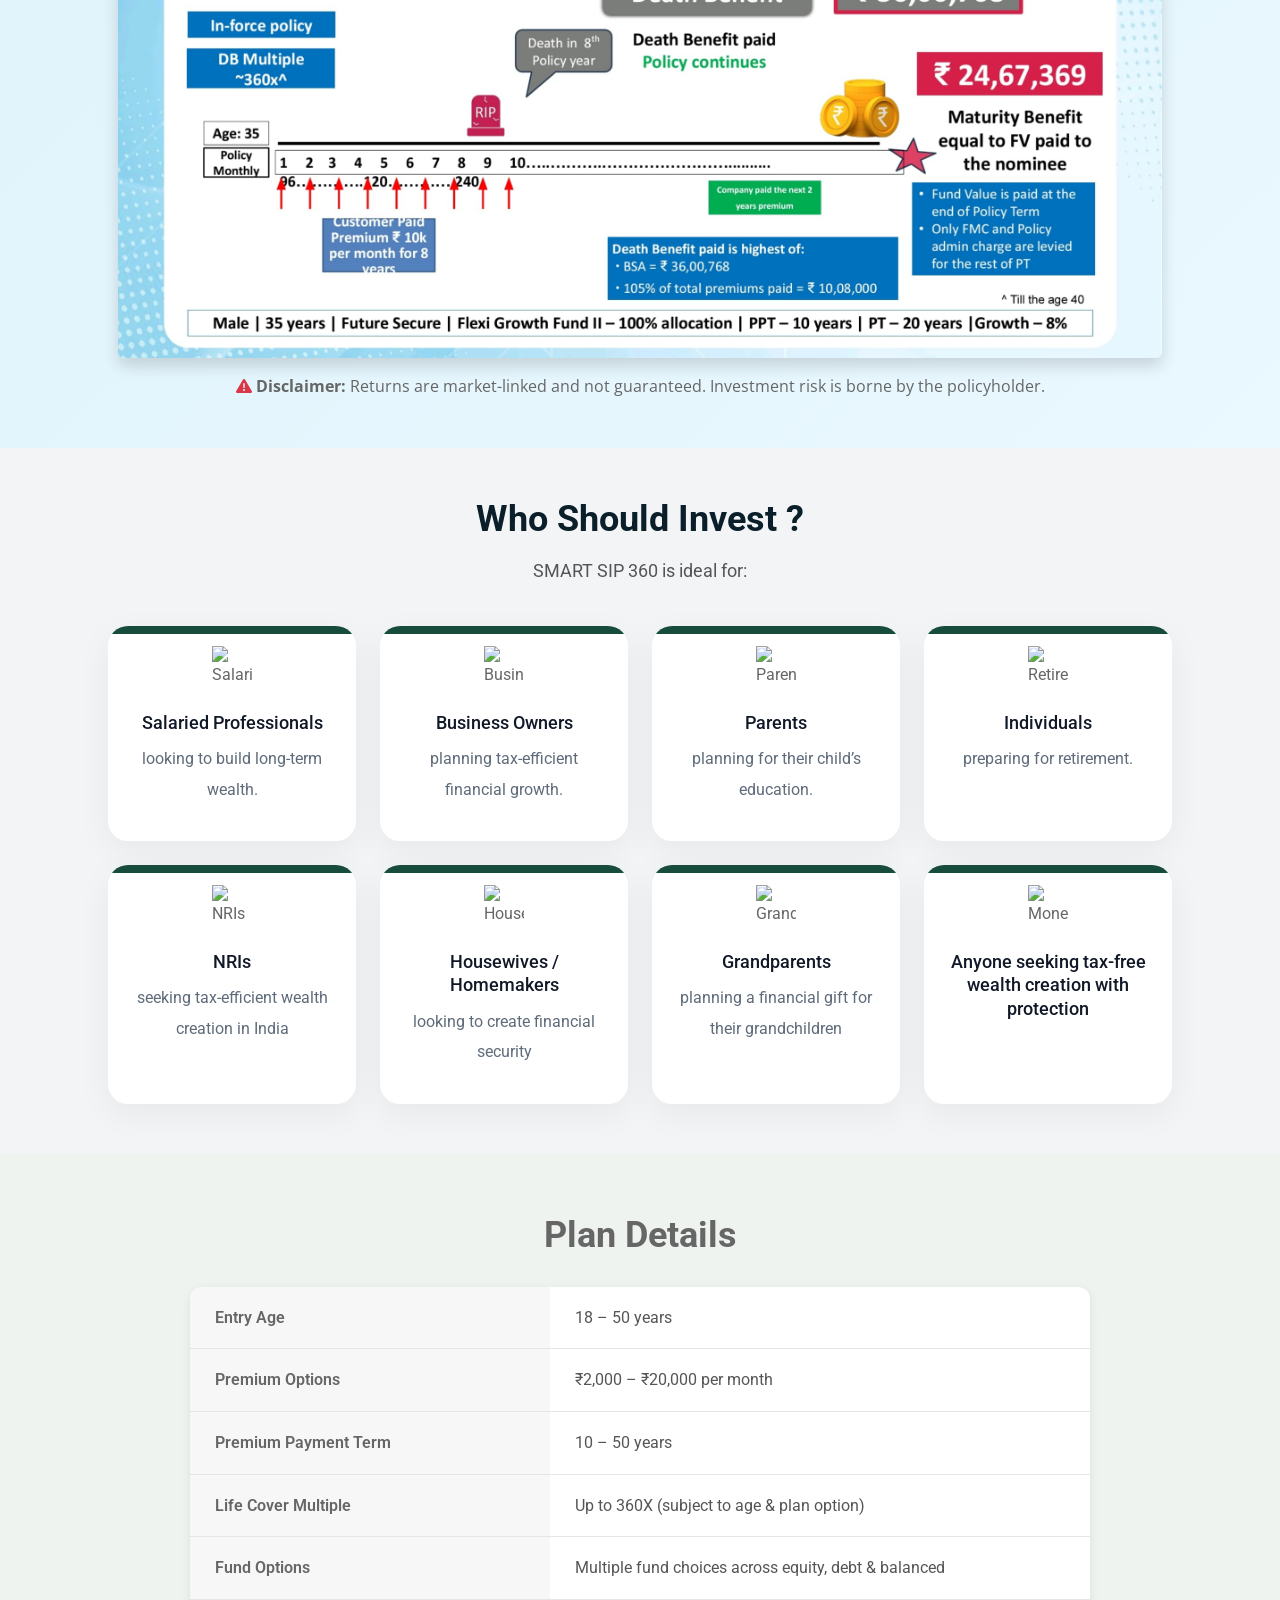
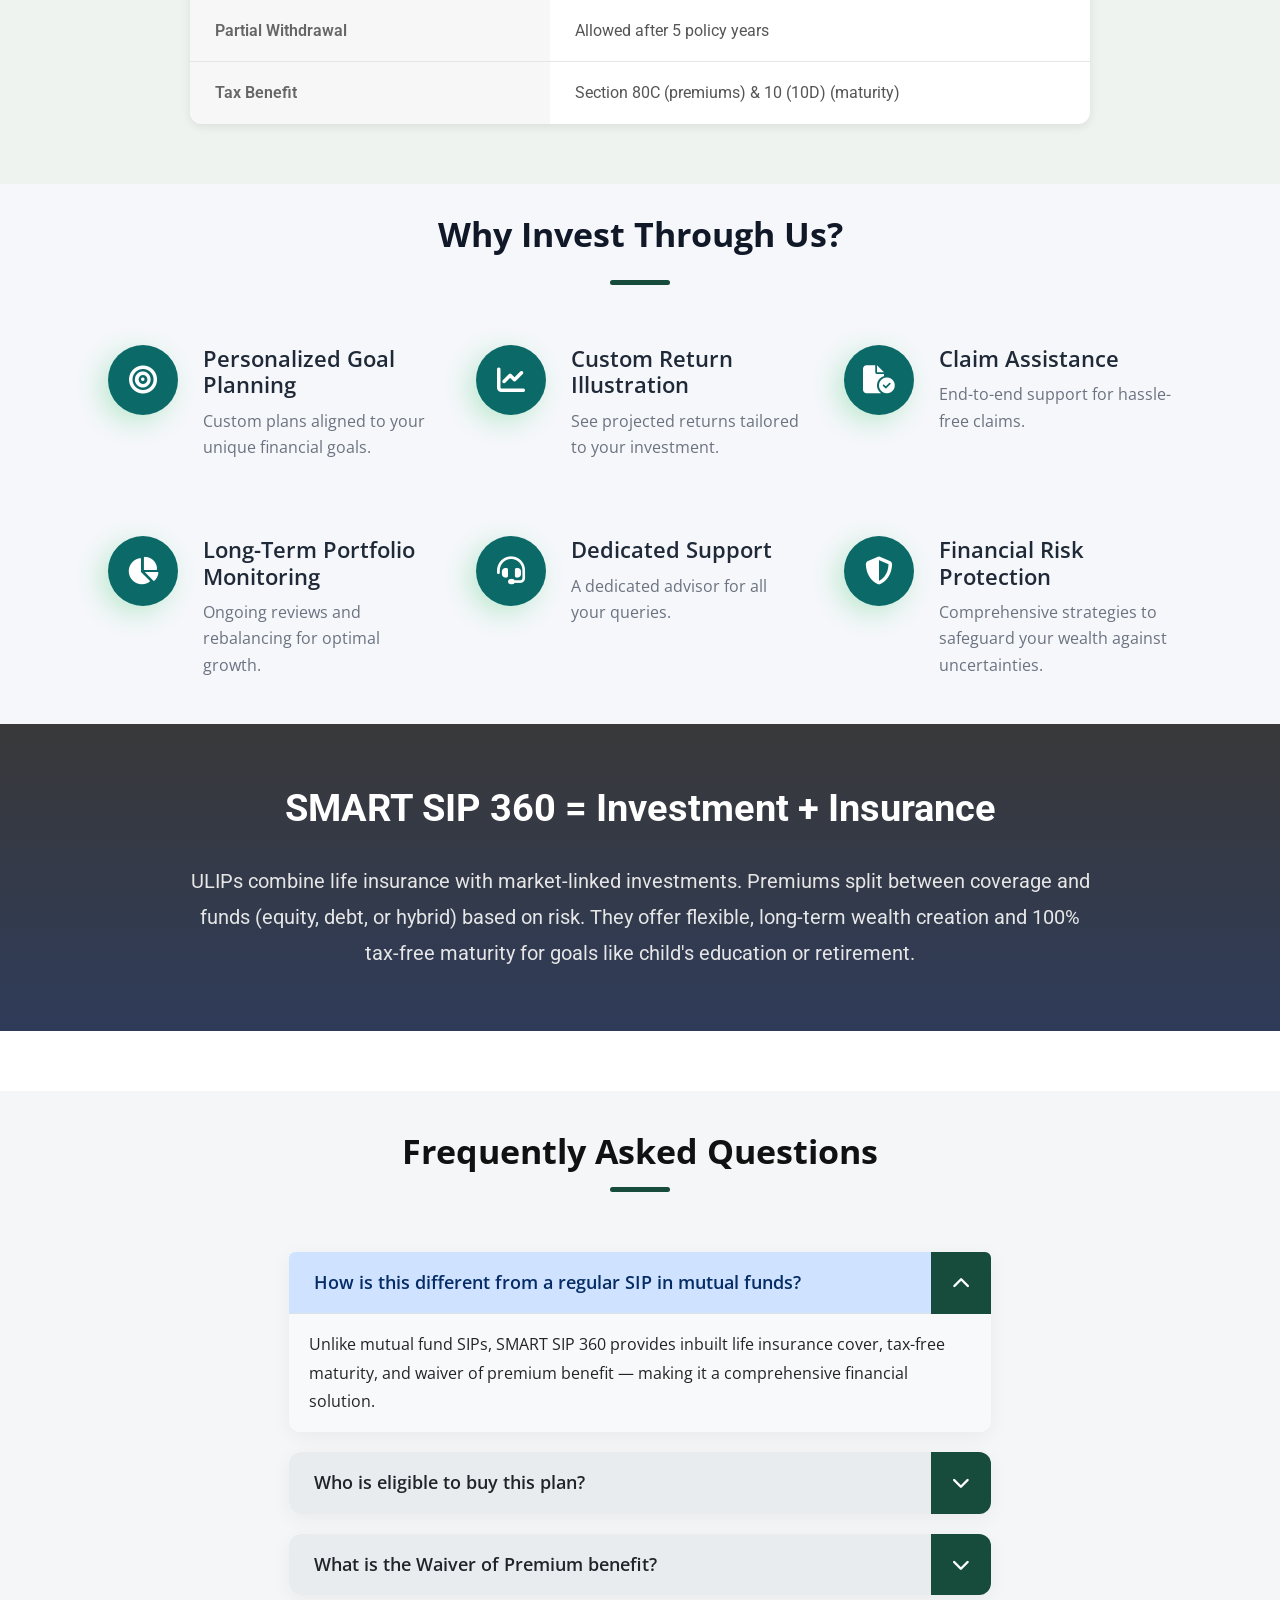
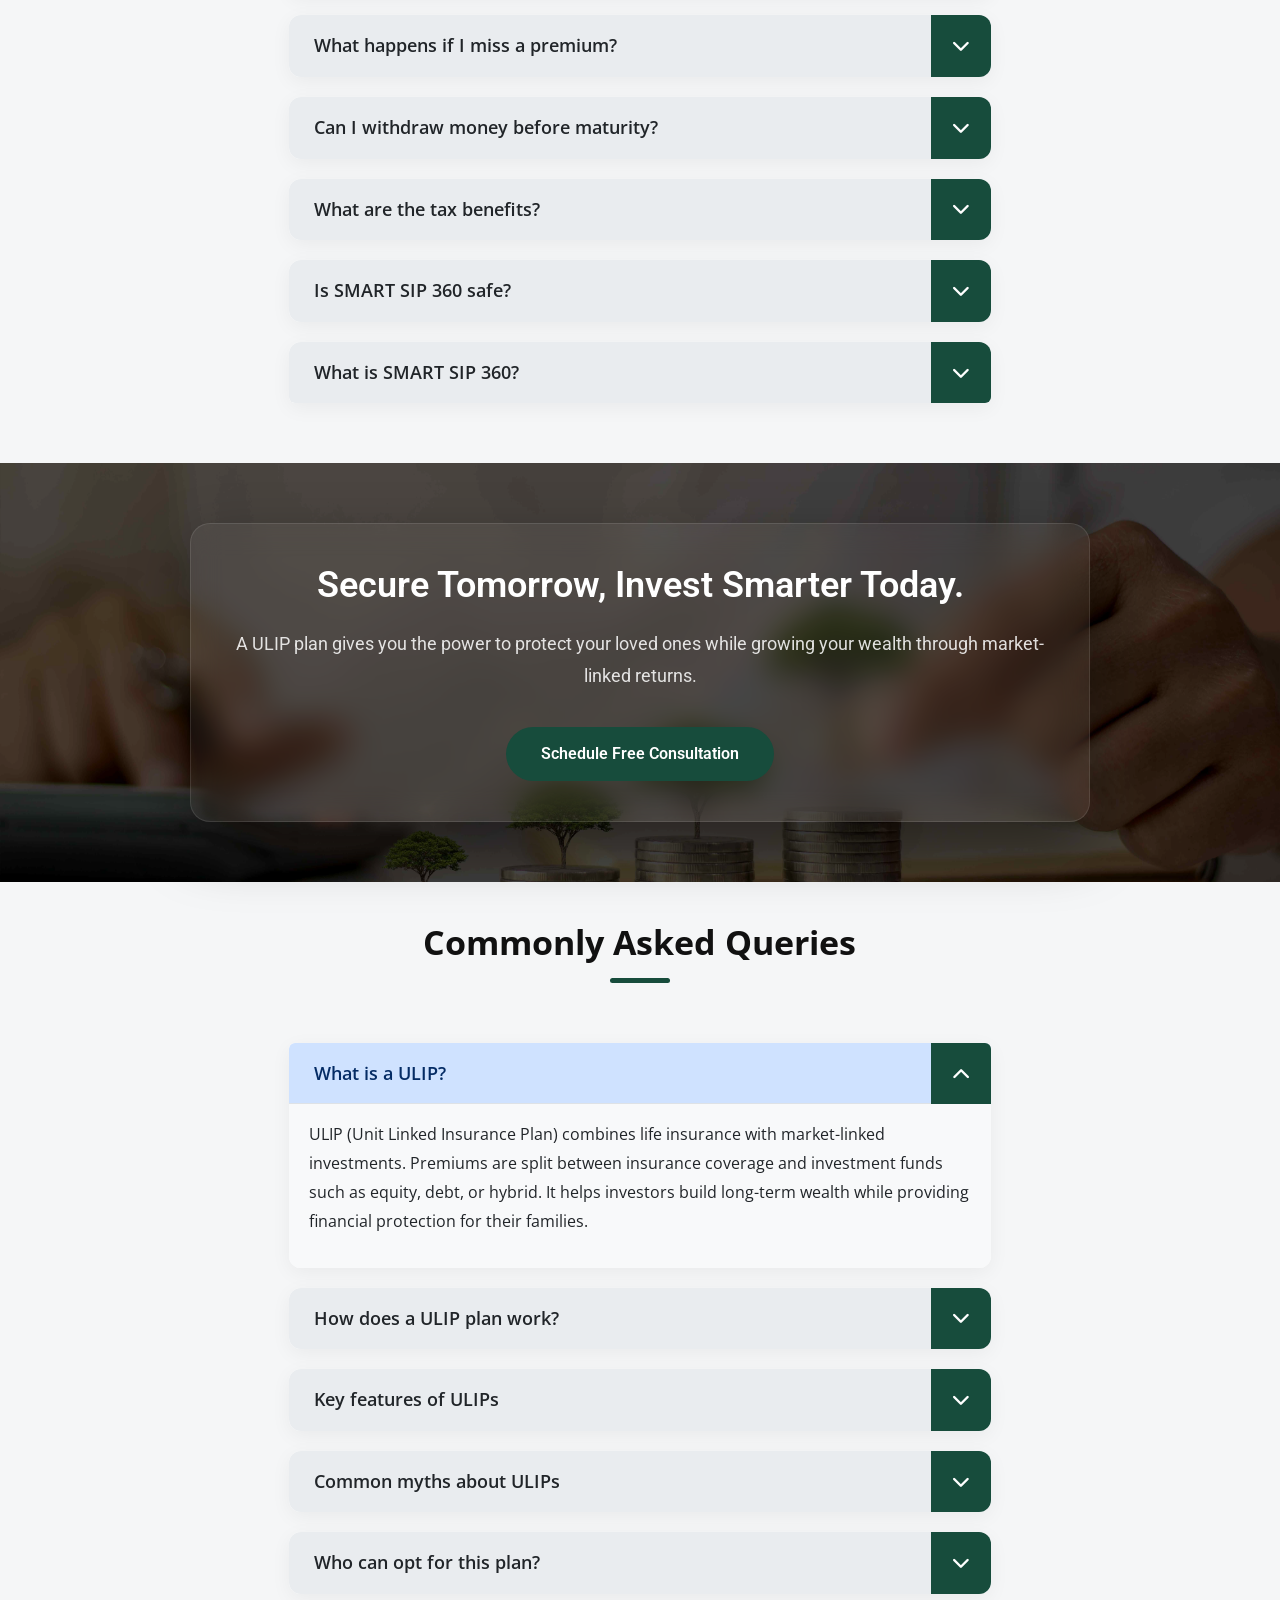
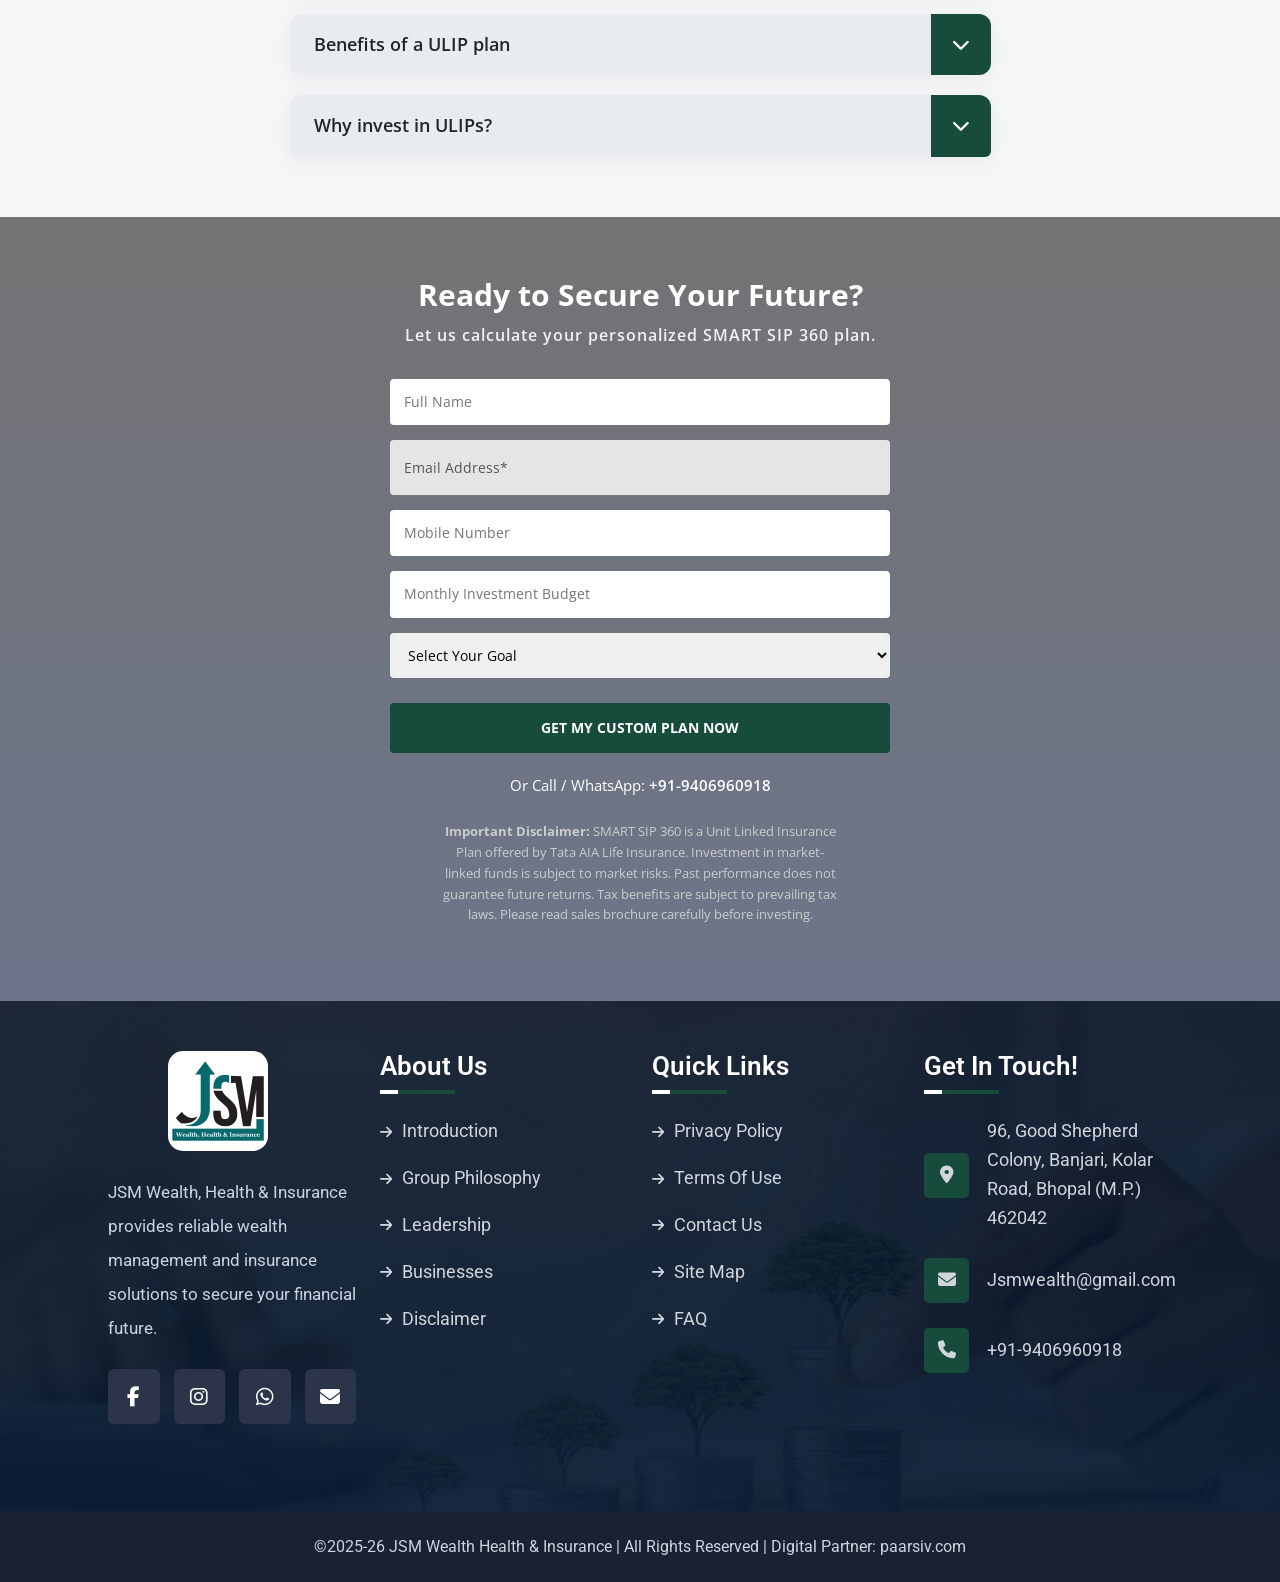
==== commit 79a08e10: "Update sip.html" ====
--- a/sip.html
+++ b/sip.html
@@ -929,211 +929,168 @@
       </div>
     </section>
 
-  <section class="faq-section">
-<div class="container">
-<div class="row justify-content-center">
-<div class="col-lg-8 text-center">
-
-<h2 class="faq-title">Commonly Asked Queries</h2>
-<div class="title-underline"></div>
-
-<div class="accordion text-start" id="faqAccordion">
-
-<!-- 1 -->
-<div class="accordion-item">
-<h2 class="accordion-header">
-<button class="accordion-button" data-bs-toggle="collapse" data-bs-target="#faq1">
-What is a ULIP ?
-<span class="icon-boxs"><i class="fa-solid fa-chevron-down"></i></span>
-</button>
-</h2>
-
-<div id="faq1" class="accordion-collapse collapse show" data-bs-parent="#faqAccordion">
-<div class="accordion-body">
-
-<p>
-ULIP (Unit Linked Insurance Plan) combine life insurance with market-linked investments. Premiums split between coverage and funds (equity, debt, or hybrid) based on risk. They offer flexible, long-term wealth creation and 100% tax-free maturity for goals like child's education or retirement.
-</p>
-
-</div>
-</div>
-</div>
-
-<!-- 2 -->
-<div class="accordion-item">
-<h2 class="accordion-header">
-<button class="accordion-button collapsed" data-bs-toggle="collapse" data-bs-target="#faq2">
-How does a ULIP plan work ?
-<span class="icon-boxs"><i class="fa-solid fa-chevron-down"></i></span>
-</button>
-</h2>
-
-<div id="faq2" class="accordion-collapse collapse" data-bs-parent="#faqAccordion">
-<div class="accordion-body">
-
-<ul>
-<li>Pay regular premiums (monthly/quarterly/yearly); portion funds life insurance, remainder invests in chosen funds.</li>
-<li>Investment splits into units at fixed face value; unit value is Net Asset Value (NAV).</li>
-<li>Grows with market performance; switch funds per conditions.</li>
-<li>Receive fund value at maturity.</li>
-<li>On death, family gets higher of Sum Assured + Total Fund Value (TATA pays remaining premiums per plan).</li>
-</ul>
-
-</div>
-</div>
-</div>
-
-<!-- 3 -->
-<div class="accordion-item">
-<h2 class="accordion-header">
-<button class="accordion-button collapsed" data-bs-toggle="collapse" data-bs-target="#faq3">
-Key features of ULIPs
-<span class="icon-boxs"><i class="fa-solid fa-chevron-down"></i></span>
-</button>
-</h2>
-
-<div id="faq3" class="accordion-collapse collapse" data-bs-parent="#faqAccordion">
-<div class="accordion-body">
-
-<ul>
-<li><strong>Insurance + Investment in One Plan</strong></li>
-<li>ULIPs offer dual benefits: market-linked wealth creation and life insurance for you/family throughout the term.</li>
-
-<li><strong>Switch Between Funds</strong></li>
-<li>Switch between equity/debt funds during term; allows 12 switches (per policy terms).</li>
-
-<li><strong>Premium Redirection</strong></li>
-<li>Redirect future premiums to different funds anytime via policy number and allocation percentages.</li>
-
-<li><strong>Partial Withdrawals</strong></li>
-<li>5-year lock-in; after, unlimited partial withdrawals from fund value without extra charges (per policy terms).</li>
-
-</ul>
-
-</div>
-</div>
-</div>
-
-<!-- 4 -->
-<div class="accordion-item">
-<h2 class="accordion-header">
-<button class="accordion-button collapsed" data-bs-toggle="collapse" data-bs-target="#faq4">
-Common myths about ULIPs
-<span class="icon-boxs"><i class="fa-solid fa-chevron-down"></i></span>
-</button>
-</h2>
-
-<div id="faq4" class="accordion-collapse collapse" data-bs-parent="#faqAccordion">
-<div class="accordion-body">
-
-<ul>
-
-<li><strong>Myth:</strong> ULIPs Give Low Returns</li>
-<li><strong>Reality:</strong> Modern ULIPs deliver competitive market-linked returns with much lower charges.</li>
-
-<li><strong>Myth:</strong> ULIPs Are Expensive</li>
-<li><strong>Reality:</strong> IRDAI regulations have slashed charges, boosting cost-efficiency.</li>
-
-<li><strong>Myth:</strong> ULIPs Are High Risk</li>
-<li><strong>Reality:</strong> Risk matches chosen fund (equity, balanced, or debt) per appetite.</li>
-
-<li><strong>Myth:</strong> ULIPs Are Complicated</li>
-<li><strong>Reality:</strong> Simple to manage once fund allocation is understood; easy switching.</li>
-
-<li><strong>Myth:</strong> Market Fluctuations Affect Life Cover</li>
-<li><strong>Reality:</strong> Life cover stays fixed; death benefit protected per terms.</li>
-
-</ul>
-
-</div>
-</div>
-</div>
-
-<!-- 5 -->
-<div class="accordion-item">
-<h2 class="accordion-header">
-<button class="accordion-button collapsed" data-bs-toggle="collapse" data-bs-target="#faq5">
-Who can opt for this plan ?
-<span class="icon-boxs"><i class="fa-solid fa-chevron-down"></i></span>
-</button>
-</h2>
-
-<div id="faq5" class="accordion-collapse collapse" data-bs-parent="#faqAccordion">
-<div class="accordion-body">
-
-<ul>
-<li>Long-term wealth builders and goal-based planners.</li>
-<li>Investors seeking protection + growth.</li>
-<li>Tax-conscious individuals at any life stage.</li>
-<li>Low- to high-risk profiles (young professionals included).</li>
-</ul>
-
-</div>
-</div>
-</div>
-
-<!-- 6 -->
-<div class="accordion-item">
-<h2 class="accordion-header">
-<button class="accordion-button collapsed" data-bs-toggle="collapse" data-bs-target="#faq6">
-Benefits of a ULIP plan
-<span class="icon-boxs"><i class="fa-solid fa-chevron-down"></i></span>
-</button>
-</h2>
-
-<div id="faq6" class="accordion-collapse collapse" data-bs-parent="#faqAccordion">
-<div class="accordion-body">
-
-<ul>
-<li>Life cover with wealth creation</li>
-<li>Disciplined long-term investment</li>
-<li>Market-linked growth potential</li>
-<li>Tax-efficient returns</li>
-<li>Suitable for retirement, child education, or long-term goals</li>
-<li>Power of compounding</li>
-<li>Flexibility in investment</li>
-<li>100% tax-free maturity (as per policy terms)</li>
-</ul>
-
-</div>
-</div>
-</div>
-
-<!-- 7 -->
-<div class="accordion-item">
-<h2 class="accordion-header">
-<button class="accordion-button collapsed" data-bs-toggle="collapse" data-bs-target="#faq7">
-Why Invest in ULIPs?
-<span class="icon-boxs"><i class="fa-solid fa-chevron-down"></i></span>
-</button>
-</h2>
-
-<div id="faq7" class="accordion-collapse collapse" data-bs-parent="#faqAccordion">
-<div class="accordion-body">
-
-<ul>
-<li><strong>Dual Benefit</strong> – ULIPs provide life insurance protection along with market-linked wealth creation in one plan.</li>
-
-<li><strong>Flexible Funds</strong> – Choose equity, debt, or hybrid funds based on your risk profile and goals.</li>
-
-<li><strong>Tax Efficiency</strong> – Premiums may qualify for Section 80C benefits, and maturity proceeds may be tax-free under Section 10 (10D)*.</li>
-
-<li><strong>Long-Term Planning</strong> – Ideal for retirement, children’s education, and long-term wealth creation.</li>
-
-<li><strong>Disciplined Investing</strong> – The 5-year lock-in period encourages long-term financial growth.</li>
-
-<li><strong>Fund Switching</strong> – Switch between funds during the policy term as per market conditions and needs.</li>
-
-</ul>
-
-</div>
-</div>
-</div>
-
-</div>
-</div>
-</div>
-</div>
+<section class="faq-section">
+  <div class="container">
+    <div class="row justify-content-center">
+      <div class="col-lg-8 text-center">
+        <h2 class="faq-title">Commonly Asked Queries</h2>
+        <div class="title-underline"></div>
+
+        <div class="accordion text-start" id="faqAccordion">
+
+          <!-- 1 -->
+          <div class="accordion-item">
+            <h2 class="accordion-header">
+              <button class="accordion-button" data-bs-toggle="collapse" data-bs-target="#faq1">
+                What is a ULIP?
+                <span class="icon-boxs"><i class="fa-solid fa-chevron-down"></i></span>
+              </button>
+            </h2>
+            <div id="faq1" class="accordion-collapse collapse show" data-bs-parent="#faqAccordion">
+              <div class="accordion-body">
+                <p>
+                  ULIP (Unit Linked Insurance Plan) combines life insurance with market-linked investments. 
+                  Premiums are split between insurance coverage and investment funds such as equity, debt, or hybrid.
+                  It helps investors build long-term wealth while providing financial protection for their families.
+                </p>
+              </div>
+            </div>
+          </div>
+
+          <!-- 2 -->
+          <div class="accordion-item">
+            <h2 class="accordion-header">
+              <button class="accordion-button collapsed" data-bs-toggle="collapse" data-bs-target="#faq2">
+                How does a ULIP plan work?
+                <span class="icon-boxs"><i class="fa-solid fa-chevron-down"></i></span>
+              </button>
+            </h2>
+            <div id="faq2" class="accordion-collapse collapse" data-bs-parent="#faqAccordion">
+              <div class="accordion-body">
+                <ul>
+                  <li>You pay regular premiums monthly, quarterly, or yearly.</li>
+                  <li>A portion of the premium provides life insurance coverage.</li>
+                  <li>The remaining amount is invested in market-linked funds.</li>
+                  <li>Investments are divided into units whose value is called NAV (Net Asset Value).</li>
+                  <li>Your fund value grows depending on market performance.</li>
+                  <li>At maturity you receive the total fund value.</li>
+                  <li>In case of death, the nominee receives the higher of Sum Assured or Fund Value.</li>
+                </ul>
+              </div>
+            </div>
+          </div>
+
+          <!-- 3 -->
+          <div class="accordion-item">
+            <h2 class="accordion-header">
+              <button class="accordion-button collapsed" data-bs-toggle="collapse" data-bs-target="#faq3">
+                Key features of ULIPs
+                <span class="icon-boxs"><i class="fa-solid fa-chevron-down"></i></span>
+              </button>
+            </h2>
+            <div id="faq3" class="accordion-collapse collapse" data-bs-parent="#faqAccordion">
+              <div class="accordion-body">
+                <ul>
+                  <li><strong>Insurance + Investment:</strong> Combines life protection and wealth creation in one plan.</li>
+                  <li><strong>Fund Switching:</strong> Switch between equity, debt, or balanced funds during the policy term.</li>
+                  <li><strong>Premium Redirection:</strong> Redirect future premiums to different funds anytime.</li>
+                  <li><strong>Partial Withdrawals:</strong> After the 5-year lock-in period you can withdraw from fund value as per policy terms.</li>
+                </ul>
+              </div>
+            </div>
+          </div>
+
+          <!-- 4 -->
+          <div class="accordion-item">
+            <h2 class="accordion-header">
+              <button class="accordion-button collapsed" data-bs-toggle="collapse" data-bs-target="#faq4">
+                Common myths about ULIPs
+                <span class="icon-boxs"><i class="fa-solid fa-chevron-down"></i></span>
+              </button>
+            </h2>
+            <div id="faq4" class="accordion-collapse collapse" data-bs-parent="#faqAccordion">
+              <div class="accordion-body">
+                <ul>
+                  <li><strong>Myth:</strong> ULIPs give low returns. <br> <strong>Reality:</strong> Modern ULIPs provide competitive market-linked returns.</li>
+                  <li><strong>Myth:</strong> ULIPs are expensive. <br> <strong>Reality:</strong> IRDAI regulations have significantly reduced charges.</li>
+                  <li><strong>Myth:</strong> ULIPs are high risk. <br> <strong>Reality:</strong> Risk depends on the fund type you choose.</li>
+                  <li><strong>Myth:</strong> ULIPs are complicated. <br> <strong>Reality:</strong> Once you understand fund allocation they are easy to manage.</li>
+                  <li><strong>Myth:</strong> Market fluctuations affect life cover. <br> <strong>Reality:</strong> Life cover remains fixed.</li>
+                </ul>
+              </div>
+            </div>
+          </div>
+
+          <!-- 5 -->
+          <div class="accordion-item">
+            <h2 class="accordion-header">
+              <button class="accordion-button collapsed" data-bs-toggle="collapse" data-bs-target="#faq5">
+                Who can opt for this plan?
+                <span class="icon-boxs"><i class="fa-solid fa-chevron-down"></i></span>
+              </button>
+            </h2>
+            <div id="faq5" class="accordion-collapse collapse" data-bs-parent="#faqAccordion">
+              <div class="accordion-body">
+                <ul>
+                  <li>Long-term wealth builders and goal-based planners.</li>
+                  <li>Investors seeking protection along with investment growth.</li>
+                  <li>Tax-conscious individuals at any life stage.</li>
+                  <li>Low to high risk investors including young professionals.</li>
+                </ul>
+              </div>
+            </div>
+          </div>
+
+          <!-- 6 -->
+          <div class="accordion-item">
+            <h2 class="accordion-header">
+              <button class="accordion-button collapsed" data-bs-toggle="collapse" data-bs-target="#faq6">
+                Benefits of a ULIP plan
+                <span class="icon-boxs"><i class="fa-solid fa-chevron-down"></i></span>
+              </button>
+            </h2>
+            <div id="faq6" class="accordion-collapse collapse" data-bs-parent="#faqAccordion">
+              <div class="accordion-body">
+                <ul>
+                  <li>Life cover with wealth creation.</li>
+                  <li>Disciplined long-term investment.</li>
+                  <li>Market-linked growth potential.</li>
+                  <li>Tax-efficient returns.</li>
+                  <li>Suitable for retirement, child education, or long-term goals.</li>
+                  <li>Power of compounding.</li>
+                  <li>Flexibility in investment.</li>
+                  <li>100% tax-free maturity (as per policy terms).</li>
+                </ul>
+              </div>
+            </div>
+          </div>
+
+          <!-- 7 -->
+          <div class="accordion-item">
+            <h2 class="accordion-header">
+              <button class="accordion-button collapsed" data-bs-toggle="collapse" data-bs-target="#faq7">
+                Why invest in ULIPs?
+                <span class="icon-boxs"><i class="fa-solid fa-chevron-down"></i></span>
+              </button>
+            </h2>
+            <div id="faq7" class="accordion-collapse collapse" data-bs-parent="#faqAccordion">
+              <div class="accordion-body">
+                <ul>
+                  <li><strong>Dual Benefit:</strong> Insurance protection with wealth creation.</li>
+                  <li><strong>Flexible Funds:</strong> Choose equity, debt, or hybrid funds.</li>
+                  <li><strong>Tax Efficiency:</strong> Premiums may qualify under Section 80C and maturity may be tax-free under Section 10(10D).</li>
+                  <li><strong>Long-Term Planning:</strong> Ideal for retirement, education, and wealth creation.</li>
+                  <li><strong>Disciplined Investing:</strong> 5-year lock-in encourages long-term growth.</li>
+                  <li><strong>Fund Switching:</strong> Switch funds based on market conditions and goals.</li>
+                </ul>
+              </div>
+            </div>
+          </div>
+
+        </div>
+      </div>
+    </div>
+  </div>
 </section>
   
   <section class="sip-section-2" id="sip-section-2">
@@ -1501,3 +1458,4 @@
 
 
 
+
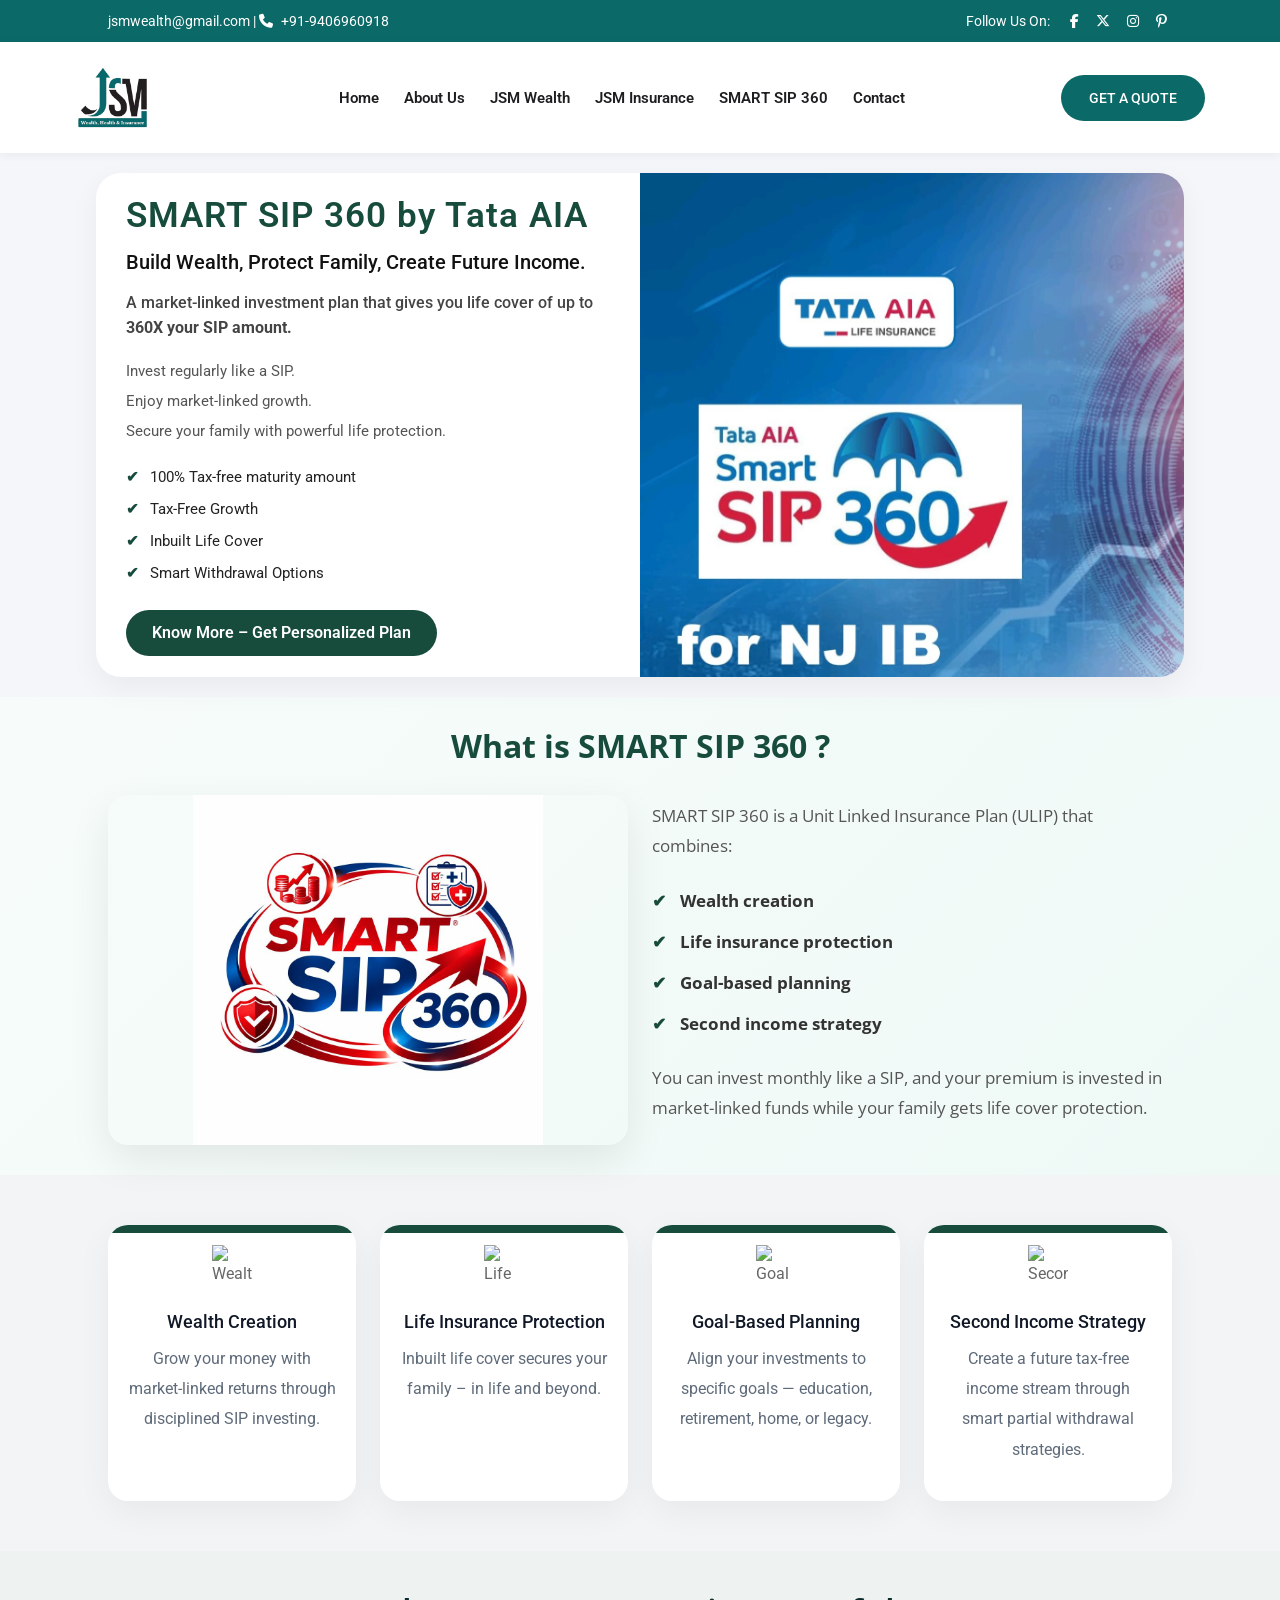
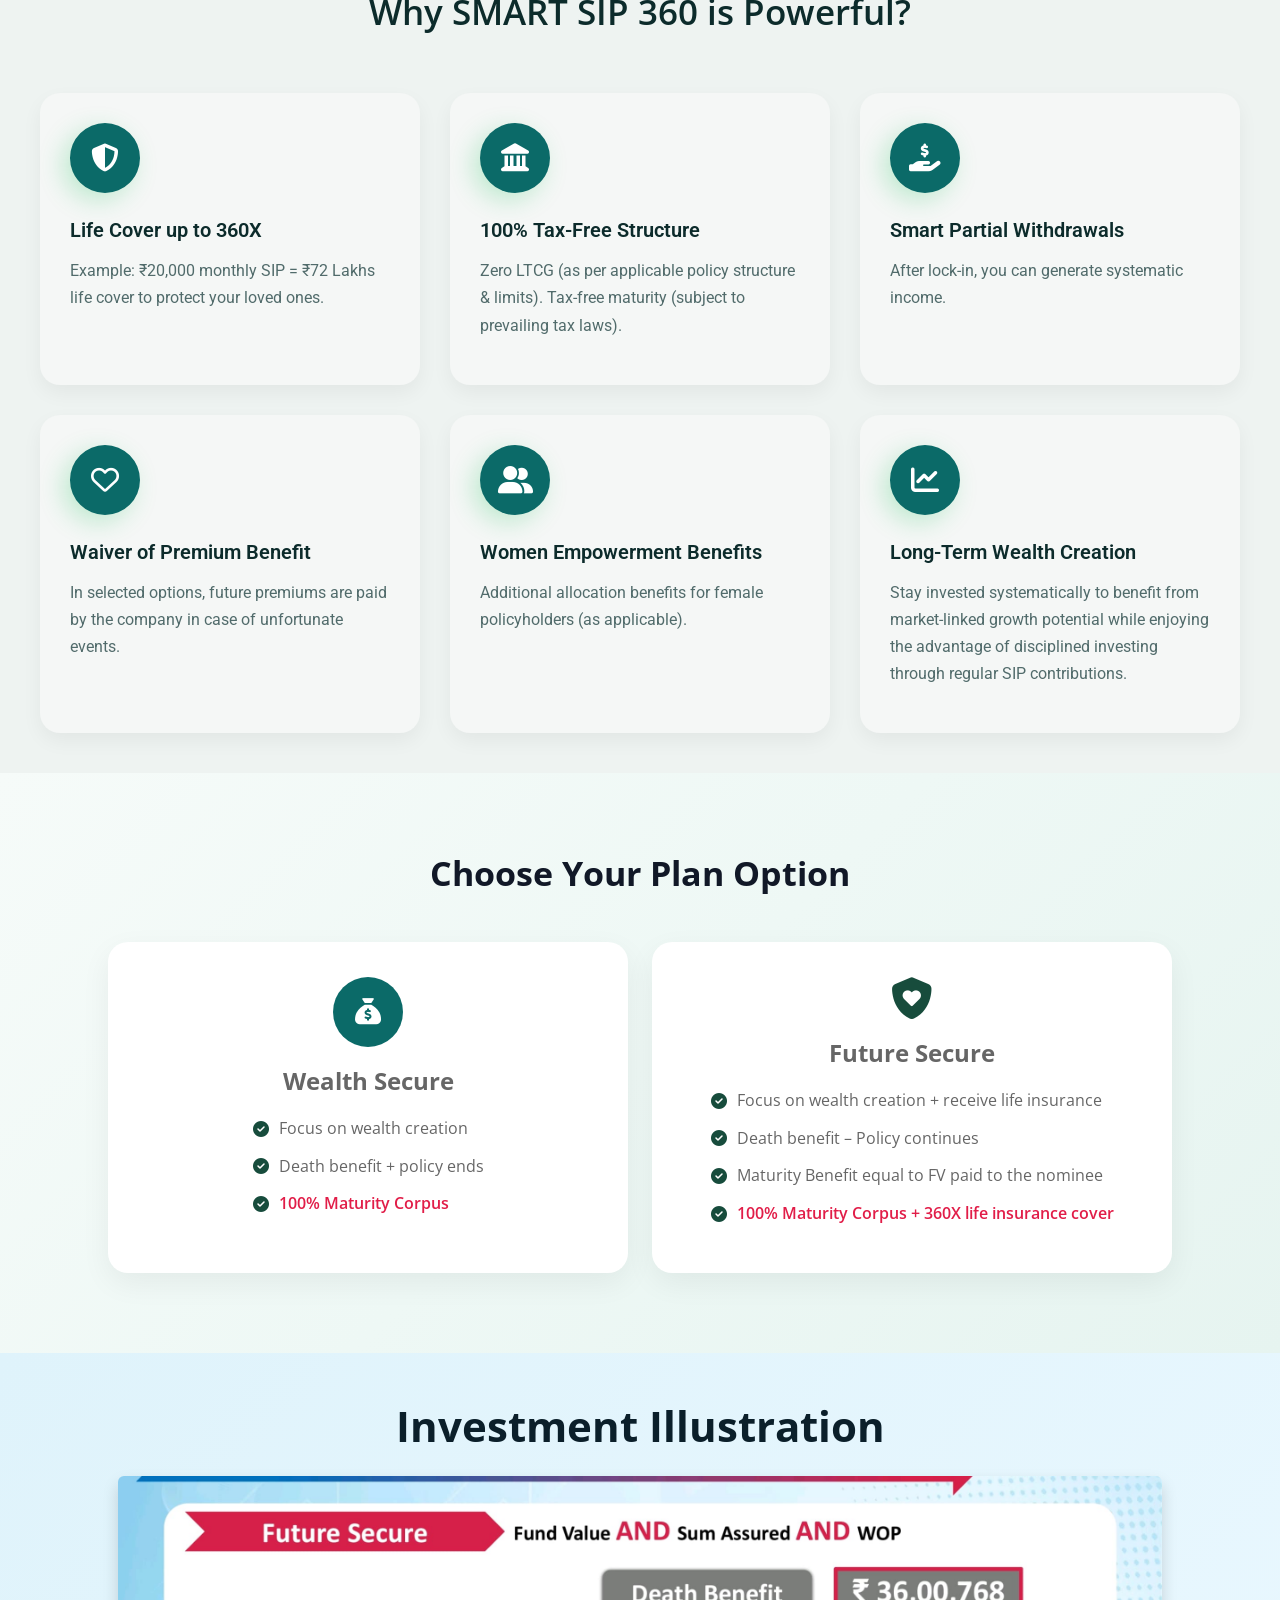
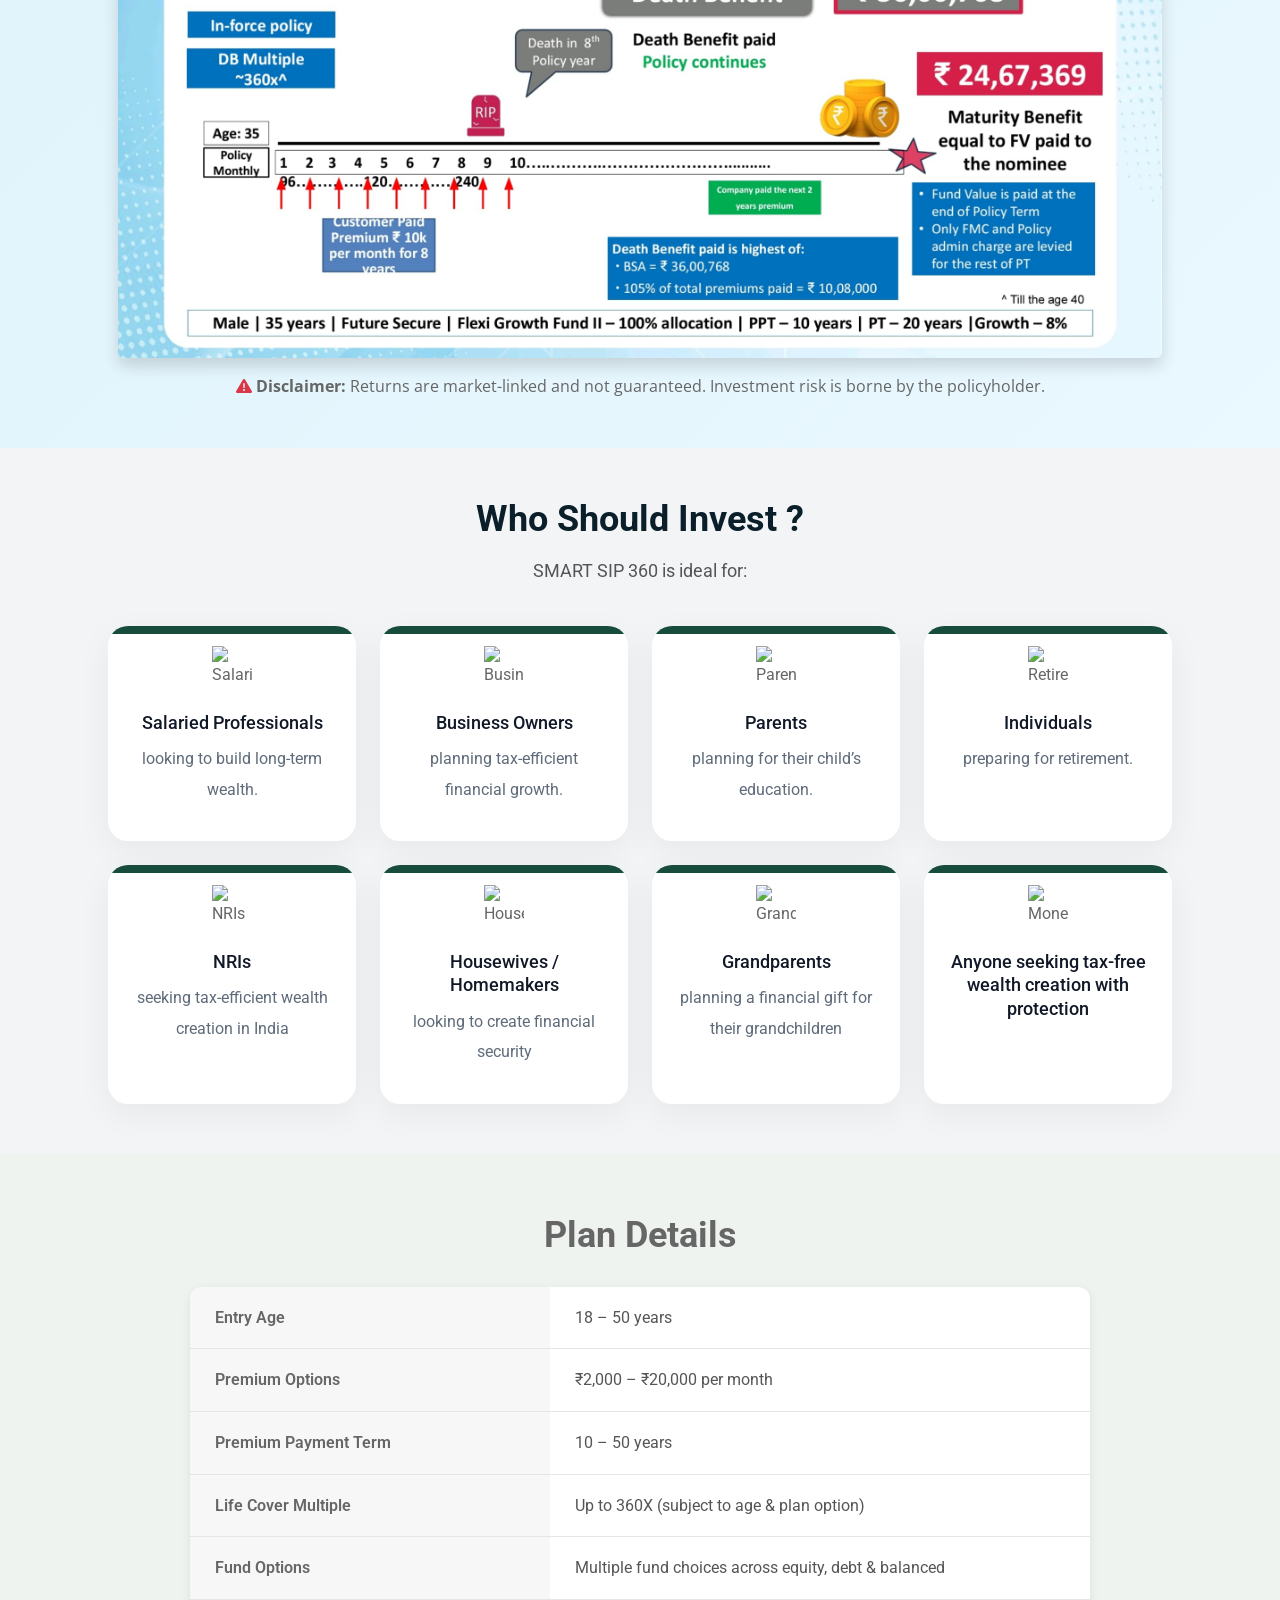
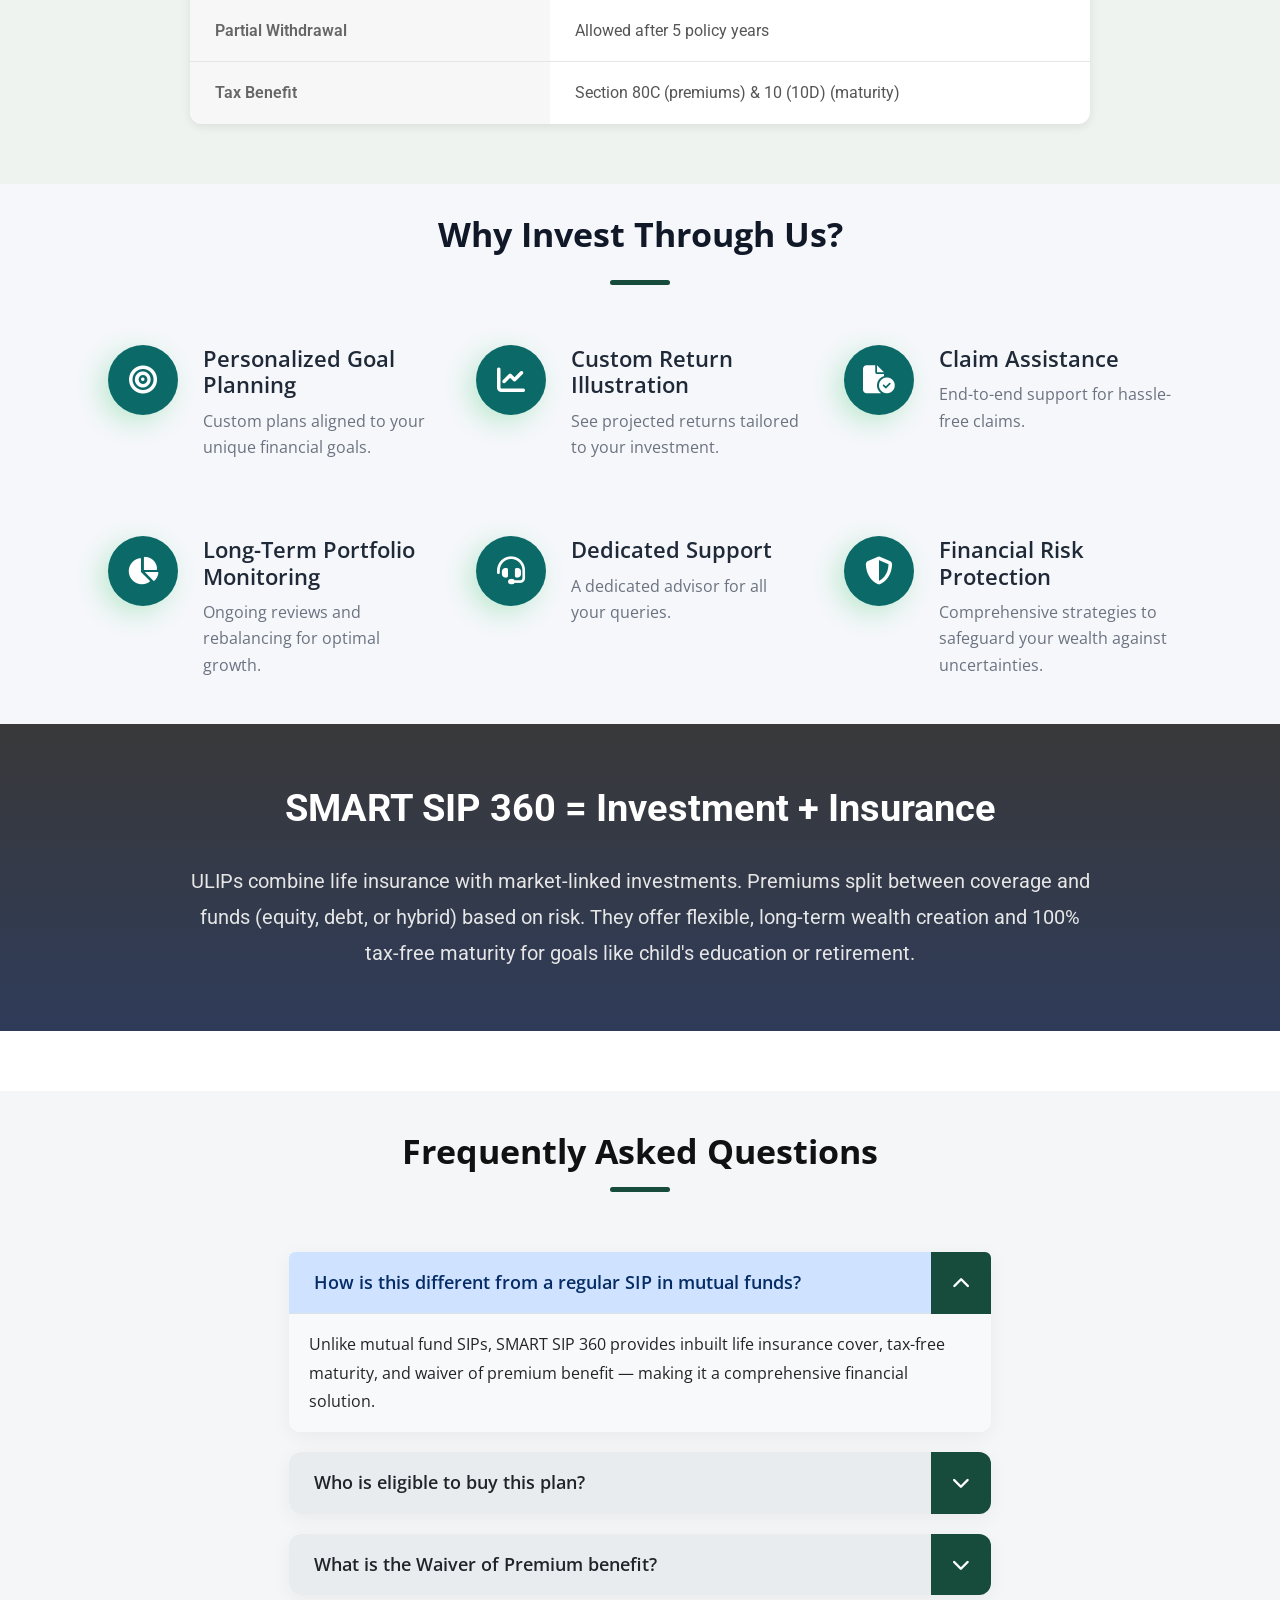
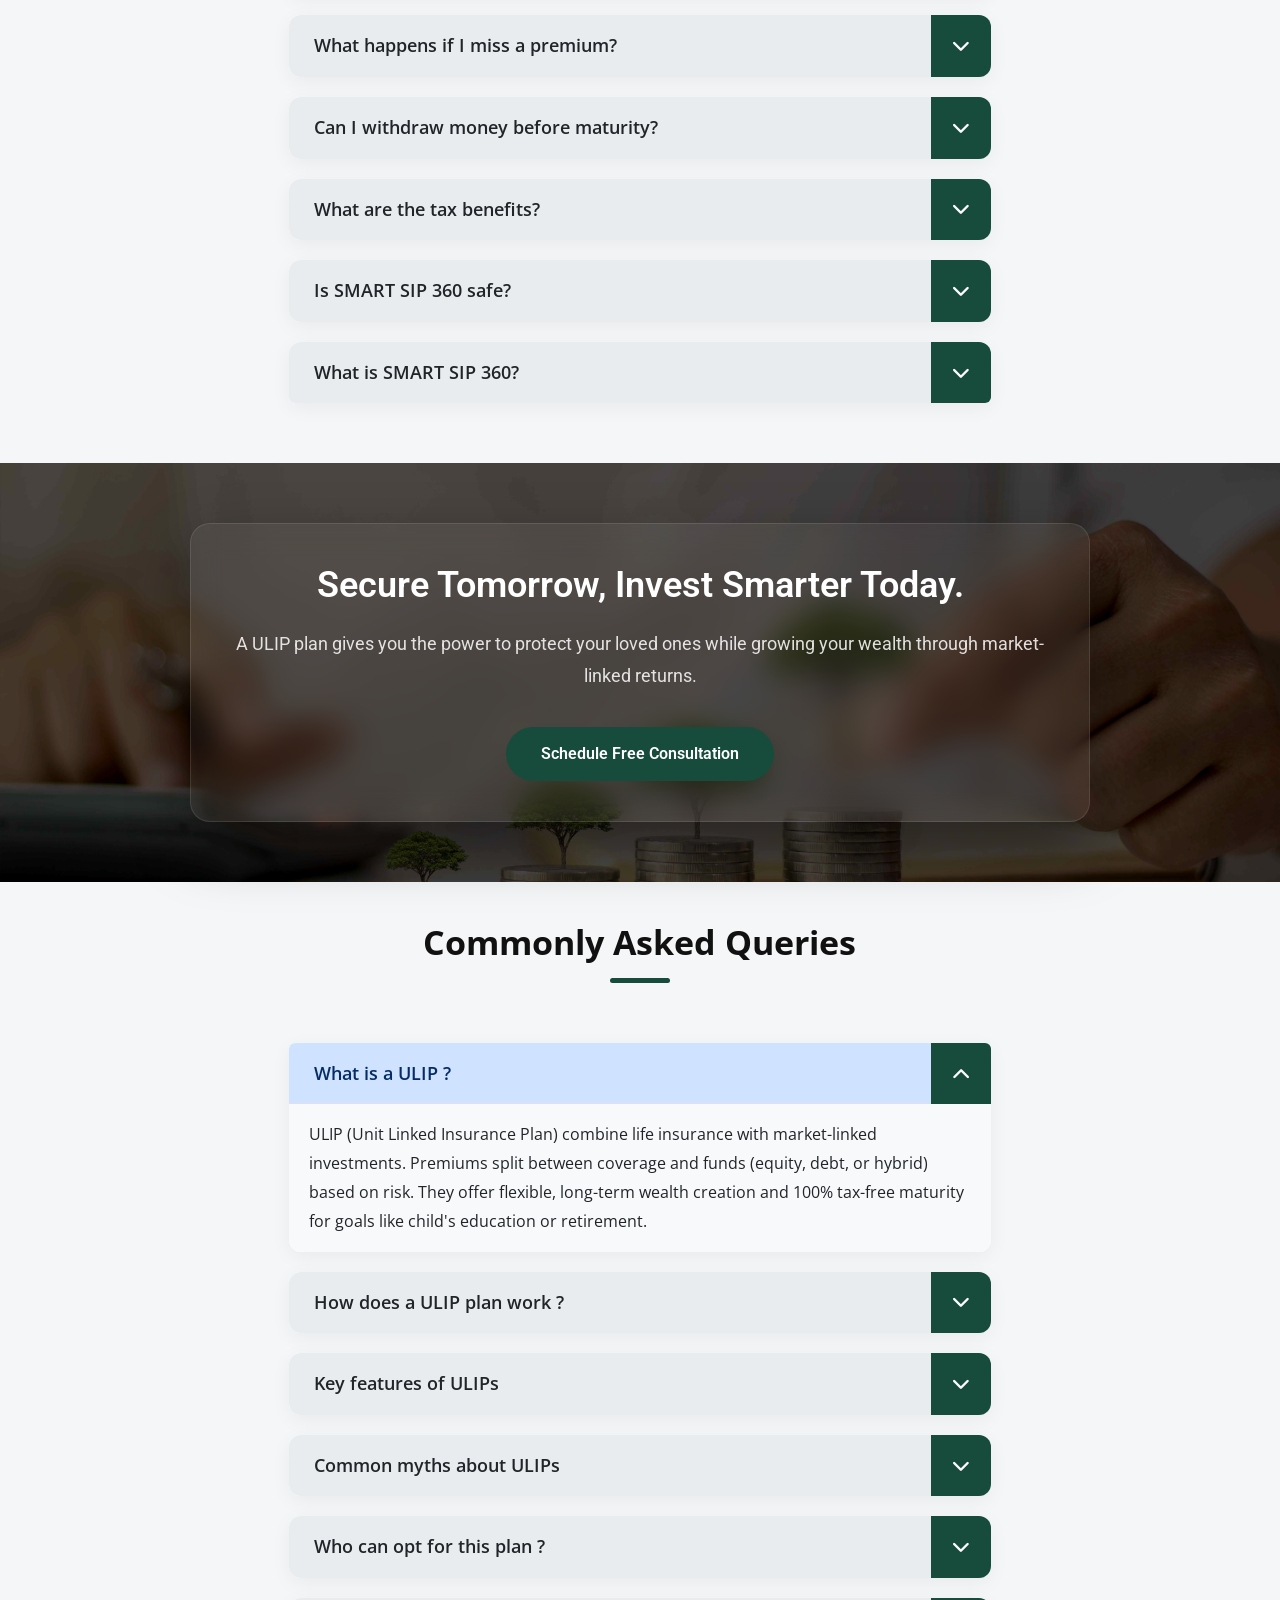
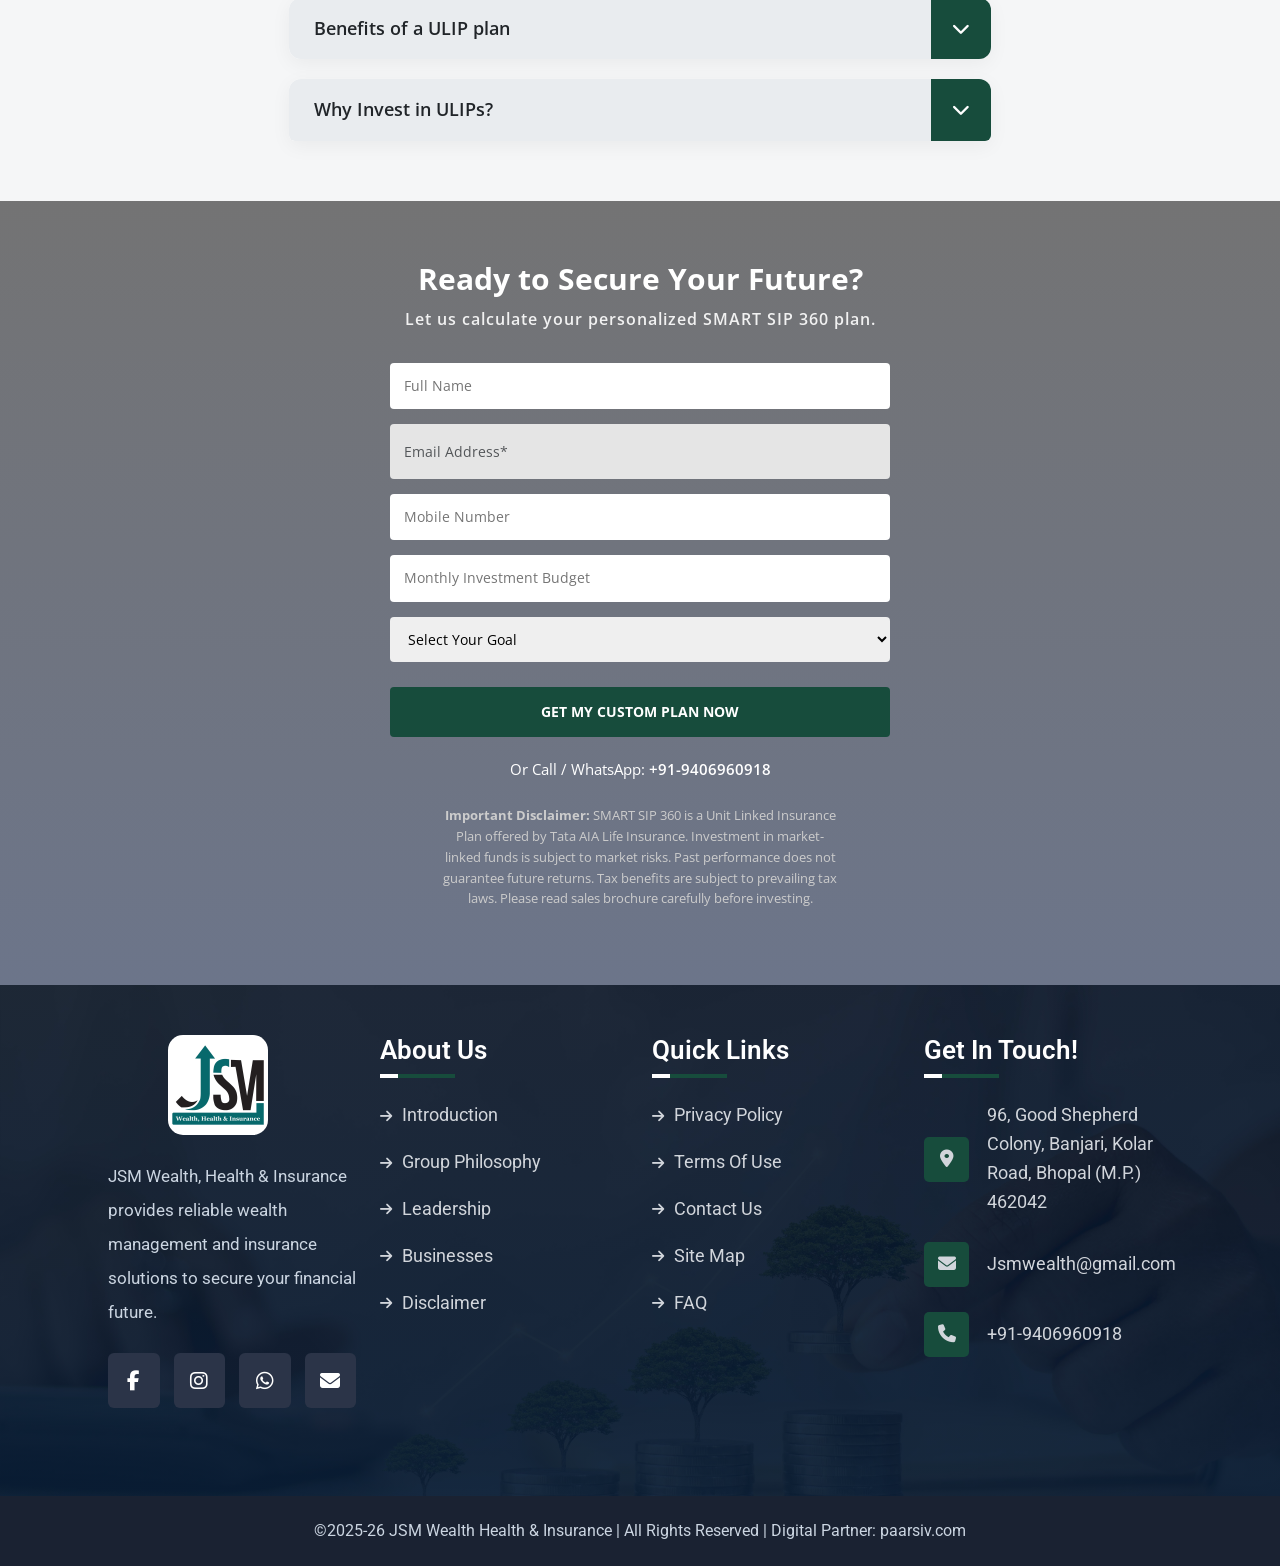
==== commit e60e9d0e: "Update sip.html" ====
--- a/sip.html
+++ b/sip.html
@@ -936,154 +936,245 @@
         <h2 class="faq-title">Commonly Asked Queries</h2>
         <div class="title-underline"></div>
 
-        <div class="accordion text-start" id="faqAccordion">
+        <div class="accordion text-start" id="ulipAccordion">
 
           <!-- 1 -->
           <div class="accordion-item">
             <h2 class="accordion-header">
-              <button class="accordion-button" data-bs-toggle="collapse" data-bs-target="#faq1">
-                What is a ULIP?
-                <span class="icon-boxs"><i class="fa-solid fa-chevron-down"></i></span>
+              <button class="accordion-button"
+                type="button"
+                data-bs-toggle="collapse"
+                data-bs-target="#ulip1">
+                What is a ULIP ?
+                <span class="icon-boxs">
+                  <i class="fa-solid fa-chevron-down"></i>
+                </span>
               </button>
             </h2>
-            <div id="faq1" class="accordion-collapse collapse show" data-bs-parent="#faqAccordion">
+
+            <div id="ulip1"
+              class="accordion-collapse collapse show"
+              data-bs-parent="#ulipAccordion">
+
               <div class="accordion-body">
-                <p>
-                  ULIP (Unit Linked Insurance Plan) combines life insurance with market-linked investments. 
-                  Premiums are split between insurance coverage and investment funds such as equity, debt, or hybrid.
-                  It helps investors build long-term wealth while providing financial protection for their families.
-                </p>
-              </div>
+                ULIP (Unit Linked Insurance Plan) combine life insurance with market-linked investments. Premiums split between coverage and funds (equity, debt, or hybrid) based on risk. They offer flexible, long-term wealth creation and 100% tax-free maturity for goals like child's education or retirement.
+              </div>
+
             </div>
           </div>
 
           <!-- 2 -->
           <div class="accordion-item">
             <h2 class="accordion-header">
-              <button class="accordion-button collapsed" data-bs-toggle="collapse" data-bs-target="#faq2">
-                How does a ULIP plan work?
-                <span class="icon-boxs"><i class="fa-solid fa-chevron-down"></i></span>
+              <button class="accordion-button collapsed"
+                type="button"
+                data-bs-toggle="collapse"
+                data-bs-target="#ulip2">
+                How does a ULIP plan work ?
+                <span class="icon-boxs">
+                  <i class="fa-solid fa-chevron-down"></i>
+                </span>
               </button>
             </h2>
-            <div id="faq2" class="accordion-collapse collapse" data-bs-parent="#faqAccordion">
+
+            <div id="ulip2"
+              class="accordion-collapse collapse"
+              data-bs-parent="#ulipAccordion">
+
               <div class="accordion-body">
                 <ul>
-                  <li>You pay regular premiums monthly, quarterly, or yearly.</li>
-                  <li>A portion of the premium provides life insurance coverage.</li>
-                  <li>The remaining amount is invested in market-linked funds.</li>
-                  <li>Investments are divided into units whose value is called NAV (Net Asset Value).</li>
-                  <li>Your fund value grows depending on market performance.</li>
-                  <li>At maturity you receive the total fund value.</li>
-                  <li>In case of death, the nominee receives the higher of Sum Assured or Fund Value.</li>
+                  <li>Pay regular premiums (monthly/quarterly/yearly); portion funds life insurance, remainder invests in chosen funds.</li>
+                  <li>Investment splits into units at fixed face value; unit value is Net Asset Value (NAV).</li>
+                  <li>Grows with market performance; switch funds per conditions.</li>
+                  <li>Receive fund value at maturity.</li>
+                  <li>On death, family gets higher of Sum Assured + Total Fund Value (TATA pays remaining premiums per plan).</li>
                 </ul>
               </div>
+
             </div>
           </div>
 
           <!-- 3 -->
           <div class="accordion-item">
             <h2 class="accordion-header">
-              <button class="accordion-button collapsed" data-bs-toggle="collapse" data-bs-target="#faq3">
+              <button class="accordion-button collapsed"
+                type="button"
+                data-bs-toggle="collapse"
+                data-bs-target="#ulip3">
                 Key features of ULIPs
-                <span class="icon-boxs"><i class="fa-solid fa-chevron-down"></i></span>
+                <span class="icon-boxs">
+                  <i class="fa-solid fa-chevron-down"></i>
+                </span>
               </button>
             </h2>
-            <div id="faq3" class="accordion-collapse collapse" data-bs-parent="#faqAccordion">
+
+            <div id="ulip3"
+              class="accordion-collapse collapse"
+              data-bs-parent="#ulipAccordion">
+
               <div class="accordion-body">
                 <ul>
-                  <li><strong>Insurance + Investment:</strong> Combines life protection and wealth creation in one plan.</li>
-                  <li><strong>Fund Switching:</strong> Switch between equity, debt, or balanced funds during the policy term.</li>
-                  <li><strong>Premium Redirection:</strong> Redirect future premiums to different funds anytime.</li>
-                  <li><strong>Partial Withdrawals:</strong> After the 5-year lock-in period you can withdraw from fund value as per policy terms.</li>
+                  <li><strong>Insurance + Investment in One Plan</strong><br>
+                  ULIPs offer dual benefits: market-linked wealth creation and life insurance for you/family throughout the term.</li>
+
+                  <li><strong>Switch Between Funds</strong><br>
+                  Switch between equity/debt funds during term; allows 12 switches (per policy terms).</li>
+
+                  <li><strong>Premium Redirection</strong><br>
+                  Redirect future premiums to different funds anytime via policy number and allocation percentages.</li>
+
+                  <li><strong>Partial Withdrawals</strong><br>
+                  5-year lock-in; after, unlimited partial withdrawals from fund value without extra charges (per policy terms).</li>
                 </ul>
               </div>
+
             </div>
           </div>
 
           <!-- 4 -->
           <div class="accordion-item">
             <h2 class="accordion-header">
-              <button class="accordion-button collapsed" data-bs-toggle="collapse" data-bs-target="#faq4">
+              <button class="accordion-button collapsed"
+                type="button"
+                data-bs-toggle="collapse"
+                data-bs-target="#ulip4">
                 Common myths about ULIPs
-                <span class="icon-boxs"><i class="fa-solid fa-chevron-down"></i></span>
+                <span class="icon-boxs">
+                  <i class="fa-solid fa-chevron-down"></i>
+                </span>
               </button>
             </h2>
-            <div id="faq4" class="accordion-collapse collapse" data-bs-parent="#faqAccordion">
+
+            <div id="ulip4"
+              class="accordion-collapse collapse"
+              data-bs-parent="#ulipAccordion">
+
               <div class="accordion-body">
                 <ul>
-                  <li><strong>Myth:</strong> ULIPs give low returns. <br> <strong>Reality:</strong> Modern ULIPs provide competitive market-linked returns.</li>
-                  <li><strong>Myth:</strong> ULIPs are expensive. <br> <strong>Reality:</strong> IRDAI regulations have significantly reduced charges.</li>
-                  <li><strong>Myth:</strong> ULIPs are high risk. <br> <strong>Reality:</strong> Risk depends on the fund type you choose.</li>
-                  <li><strong>Myth:</strong> ULIPs are complicated. <br> <strong>Reality:</strong> Once you understand fund allocation they are easy to manage.</li>
-                  <li><strong>Myth:</strong> Market fluctuations affect life cover. <br> <strong>Reality:</strong> Life cover remains fixed.</li>
+                  <li><strong>Myth: ULIPs Give Low Returns</strong><br>
+                  Reality: Modern ULIPs deliver competitive market-linked returns with much lower charges.</li>
+
+                  <li><strong>Myth: ULIPs Are Expensive</strong><br>
+                  Reality: IRDAI regulations have slashed charges, boosting cost-efficiency.</li>
+
+                  <li><strong>Myth: ULIPs Are High Risk</strong><br>
+                  Reality: Risk matches chosen fund (equity, balanced, or debt) per appetite.</li>
+
+                  <li><strong>Myth: ULIPs Are Complicated</strong><br>
+                  Reality: Simple to manage once fund allocation is understood; easy switching.</li>
+
+                  <li><strong>Myth: Market Fluctuations Affect Life Cover</strong><br>
+                  Reality: Life cover stays fixed; death benefit protected per terms.</li>
                 </ul>
               </div>
+
             </div>
           </div>
 
           <!-- 5 -->
           <div class="accordion-item">
             <h2 class="accordion-header">
-              <button class="accordion-button collapsed" data-bs-toggle="collapse" data-bs-target="#faq5">
-                Who can opt for this plan?
-                <span class="icon-boxs"><i class="fa-solid fa-chevron-down"></i></span>
+              <button class="accordion-button collapsed"
+                type="button"
+                data-bs-toggle="collapse"
+                data-bs-target="#ulip5">
+                Who can opt for this plan ?
+                <span class="icon-boxs">
+                  <i class="fa-solid fa-chevron-down"></i>
+                </span>
               </button>
             </h2>
-            <div id="faq5" class="accordion-collapse collapse" data-bs-parent="#faqAccordion">
+
+            <div id="ulip5"
+              class="accordion-collapse collapse"
+              data-bs-parent="#ulipAccordion">
+
               <div class="accordion-body">
                 <ul>
                   <li>Long-term wealth builders and goal-based planners.</li>
-                  <li>Investors seeking protection along with investment growth.</li>
+                  <li>Investors seeking protection + growth.</li>
                   <li>Tax-conscious individuals at any life stage.</li>
-                  <li>Low to high risk investors including young professionals.</li>
+                  <li>Low- to high-risk profiles (young professionals included).</li>
                 </ul>
               </div>
+
             </div>
           </div>
 
           <!-- 6 -->
           <div class="accordion-item">
             <h2 class="accordion-header">
-              <button class="accordion-button collapsed" data-bs-toggle="collapse" data-bs-target="#faq6">
+              <button class="accordion-button collapsed"
+                type="button"
+                data-bs-toggle="collapse"
+                data-bs-target="#ulip6">
                 Benefits of a ULIP plan
-                <span class="icon-boxs"><i class="fa-solid fa-chevron-down"></i></span>
+                <span class="icon-boxs">
+                  <i class="fa-solid fa-chevron-down"></i>
+                </span>
               </button>
             </h2>
-            <div id="faq6" class="accordion-collapse collapse" data-bs-parent="#faqAccordion">
+
+            <div id="ulip6"
+              class="accordion-collapse collapse"
+              data-bs-parent="#ulipAccordion">
+
               <div class="accordion-body">
                 <ul>
-                  <li>Life cover with wealth creation.</li>
-                  <li>Disciplined long-term investment.</li>
-                  <li>Market-linked growth potential.</li>
-                  <li>Tax-efficient returns.</li>
-                  <li>Suitable for retirement, child education, or long-term goals.</li>
-                  <li>Power of compounding.</li>
-                  <li>Flexibility in investment.</li>
-                  <li>100% tax-free maturity (as per policy terms).</li>
+                  <li>Life cover with wealth creation</li>
+                  <li>Disciplined long-term investment</li>
+                  <li>Market-linked growth potential</li>
+                  <li>Tax-efficient returns</li>
+                  <li>Suitable for retirement, child education, or long-term goals</li>
+                  <li>Power of compounding</li>
+                  <li>Flexibility in investment</li>
+                  <li>100% tax-free maturity (as per policy terms)</li>
                 </ul>
               </div>
+
             </div>
           </div>
 
           <!-- 7 -->
           <div class="accordion-item">
             <h2 class="accordion-header">
-              <button class="accordion-button collapsed" data-bs-toggle="collapse" data-bs-target="#faq7">
-                Why invest in ULIPs?
-                <span class="icon-boxs"><i class="fa-solid fa-chevron-down"></i></span>
+              <button class="accordion-button collapsed"
+                type="button"
+                data-bs-toggle="collapse"
+                data-bs-target="#ulip7">
+                Why Invest in ULIPs?
+                <span class="icon-boxs">
+                  <i class="fa-solid fa-chevron-down"></i>
+                </span>
               </button>
             </h2>
-            <div id="faq7" class="accordion-collapse collapse" data-bs-parent="#faqAccordion">
+
+            <div id="ulip7"
+              class="accordion-collapse collapse"
+              data-bs-parent="#ulipAccordion">
+
               <div class="accordion-body">
                 <ul>
-                  <li><strong>Dual Benefit:</strong> Insurance protection with wealth creation.</li>
-                  <li><strong>Flexible Funds:</strong> Choose equity, debt, or hybrid funds.</li>
-                  <li><strong>Tax Efficiency:</strong> Premiums may qualify under Section 80C and maturity may be tax-free under Section 10(10D).</li>
-                  <li><strong>Long-Term Planning:</strong> Ideal for retirement, education, and wealth creation.</li>
-                  <li><strong>Disciplined Investing:</strong> 5-year lock-in encourages long-term growth.</li>
-                  <li><strong>Fund Switching:</strong> Switch funds based on market conditions and goals.</li>
+                  <li><strong>Dual Benefit</strong><br>
+                  ULIPs provide life insurance protection along with market-linked wealth creation in one plan.</li>
+
+                  <li><strong>Flexible Funds</strong><br>
+                  (Choose equity, debt, or hybrid funds based on your risk profile and goals.)</li>
+
+                  <li><strong>Tax Efficiency</strong><br>
+                  Premiums may qualify for Section 80C benefits, and maturity proceeds may be tax-free under Section 10 (10D)*.</li>
+
+                  <li><strong>Long-Term Planning</strong><br>
+                  Ideal for retirement, children’s education, and long-term wealth creation.</li>
+
+                  <li><strong>Disciplined Investing</strong><br>
+                  The 5-year lock-in period encourages long-term financial growth.</li>
+
+                  <li><strong>Fund Switching</strong><br>
+                  Switch between funds during the policy term as per market conditions and needs.</li>
                 </ul>
               </div>
+
             </div>
           </div>
 
@@ -1092,6 +1183,7 @@
     </div>
   </div>
 </section>
+
   
   <section class="sip-section-2" id="sip-section-2">
       <div class="sip-container-2">
@@ -1459,3 +1551,4 @@
 
 
 
+
